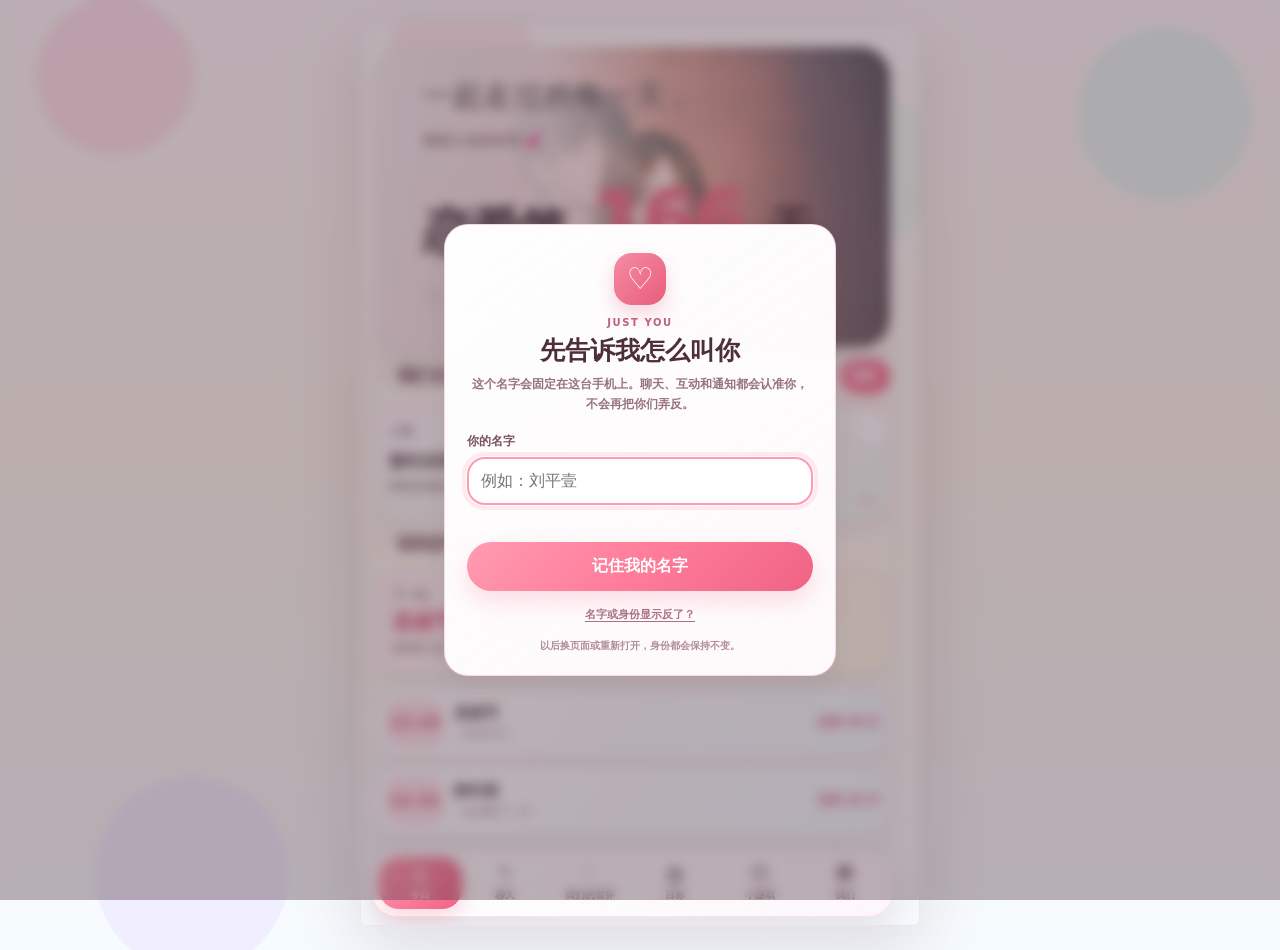
==== index.html @ fe562afc "Improve album flow and cloud sync" ====
<!doctype html>
<html lang="zh-CN">
<head>
  <meta charset="UTF-8">
  <meta name="viewport" content="width=device-width, initial-scale=1, viewport-fit=cover">
  <meta name="theme-color" content="#ff8fa3">
  <meta name="apple-mobile-web-app-capable" content="yes">
  <meta name="apple-mobile-web-app-status-bar-style" content="default">
  <meta name="apple-mobile-web-app-title" content="Leo And Emily">
  <title>Leo And Emily</title>
  <link rel="icon" type="image/png" href="apple-touch-icon.png">
  <link rel="apple-touch-icon" sizes="180x180" href="apple-touch-icon.png">
  <link rel="manifest" href="manifest.webmanifest">
  <link rel="stylesheet" href="styles.css?v=20260810-album-sync-v1">
</head>
<body>
  <div class="ambient" aria-hidden="true">
    <span class="ambient-heart heart-one">♥</span>
    <span class="ambient-heart heart-two">♥</span>
    <span class="ambient-heart heart-three">♥</span>
    <span class="ambient-spark spark-one">✦</span>
    <span class="ambient-spark spark-two">✦</span>
  </div>

  <main class="app-shell" id="app">
    <div class="progress" aria-label="邀请进度">
      <span class="progress-dot" data-progress="1"></span>
      <span class="progress-dot" data-progress="2"></span>
      <span class="progress-dot" data-progress="3"></span>
      <span class="progress-dot" data-progress="4"></span>
      <span class="progress-dot" data-progress="5"></span>
      <span class="progress-dot" data-progress="6"></span>
    </div>

    <section class="screen home-screen is-active" data-screen="0" data-home-active-tab="today" aria-labelledby="home-title">
      <header class="home-topbar">
      </header>

      <div class="home-tab-panel home-dashboard is-home-tab-active" data-home-tab-panel="today">
        <section class="love-day-hero" aria-labelledby="home-title">
          <div class="our-day-copy">
            <p>一起走过的每一天，</p>
            <p>都是心动的证明 💕</p>
          </div>
          <div class="our-day-main">
            <h1 id="home-title" tabindex="-1">恋爱第 <strong id="love-days-count" role="status" aria-live="polite">1</strong> 天</h1>
          </div>
          <div class="our-day-startline">
            <span aria-hidden="true">♡</span>
            <p>始于 <b id="love-start-display">2026.06.23 星期二</b></p>
          </div>
        </section>

        <section class="home-weather-section" aria-labelledby="home-weather-title">
          <div class="home-section-heading"><h2 id="home-weather-title">我们生活的城市</h2><button type="button" id="weather-refresh">刷新</button></div>
          <div class="weather-grid" id="weather-grid" aria-live="polite">
            <article class="weather-card" data-weather-city="shanghai"><span>上海</span><strong>加载中</strong><small>正在看天气</small></article>
            <article class="weather-card" data-weather-city="toronto"><span>多伦多</span><strong>加载中</strong><small>正在看天气</small></article>
            <article class="weather-card" data-weather-city="chongqing"><span>重庆</span><strong>加载中</strong><small>正在看天气</small></article>
          </div>
        </section>

        <section class="couple-calendar-section" aria-labelledby="couple-calendar-title">
          <div class="home-section-heading"><h2 id="couple-calendar-title">快到的节日</h2></div>
          <div class="festival-countdown-card" id="festival-countdown-card" role="status" aria-live="polite">
            <span>下一站</span><strong>正在计算</strong><small>会自动选择最近的节日</small>
          </div>
          <div class="festival-list" id="festival-list" aria-label="快到的节日倒计时"></div>
        </section>

        <section class="home-countdown-summary home-countdown-lower" aria-labelledby="home-countdown-label">
          <span class="home-countdown-kicker" id="home-countdown-label">NEXT TIME WE MEET</span>
          <strong id="home-countdown" role="status" aria-live="polite">还没有下一次约会计划</strong>
        </section>
      </div>

      <div class="home-tab-panel chat-tab-panel" data-home-tab-panel="chat" hidden>
        <section class="home-chat-panel" aria-labelledby="chat-tab-title">
          <header class="home-chat-header">
            <div class="couple-avatars" aria-hidden="true"><span>蔡</span><span>刘</span></div>
            <div class="home-chat-person">
              <h2 id="chat-tab-title" class="sr-only">聊天</h2>
              <p id="home-chat-status" role="status" aria-live="polite">我们的聊天，正在慢慢变成回忆。</p>
            </div>
            <span class="home-chat-online" id="home-chat-presence"><i aria-hidden="true"></i>一起在线</span>
          </header>

          <div class="home-chat-messages" id="home-chat-list" role="log" aria-live="polite" aria-relevant="additions text">
            <article class="home-message home-message-them">
              <span class="message-avatar" aria-hidden="true">蔡</span>
              <div><p>今天也要想我一点点哦 ♡</p><time datetime="2026-08-03">刚刚</time></div>
            </article>
            <article class="home-message home-message-me">
              <div><p>一直都在想你。下次见面快一点来吧！</p><time datetime="2026-08-03">刚刚</time></div>
              <span class="message-avatar" aria-hidden="true">刘</span>
            </article>
          </div>

          <form class="home-chat-composer is-text-only" id="home-chat-form" aria-label="发送文字消息">
            <label class="sr-only" for="home-chat-input">写一条消息</label>
            <input id="home-chat-input" type="text" maxlength="500" autocomplete="off" placeholder="输入想说的话…">
            <button class="home-chat-send" id="home-chat-send" type="submit" aria-label="发送消息">发送</button>
          </form>
        </section>
      </div>

      <section class="home-tab-panel world-panel" data-home-tab-panel="world" aria-labelledby="world-title" hidden>
        <header class="world-hero">
          <div>
            <h2 id="world-title" class="sr-only">我们的世界</h2>
            <p>只与你分享的生活碎片。</p>
          </div>
        </header>
        <form class="world-compose" id="world-post-form" aria-label="发布我们的世界">
          <textarea id="world-post-text" maxlength="280" placeholder="记录今天的一点甜、一次想念或一张照片…"></textarea>
          <input id="world-photo-input" class="sr-only" type="file" accept="image/*" multiple>
          <div class="world-compose-preview" id="world-compose-preview" hidden></div>
          <div>
            <span id="world-compose-status" role="status" aria-live="polite">会同步到你们的共同空间</span>
            <button class="world-photo-button" id="world-photo-button" type="button" aria-label="添加照片" aria-controls="world-photo-input">＋</button>
            <button class="primary-button coral-button" type="submit">发布</button>
          </div>
        </form>
        <div class="world-feed" id="world-feed" aria-live="polite"></div>
      </section>

      <section class="home-tab-panel home-feature-panel" data-home-tab-panel="theme" aria-labelledby="home-list-title" hidden>
        <div class="home-feature-hero home-list-hero">
          <h2 id="home-list-title" class="sr-only">目标</h2>
          <p>蔡子珊和刘平壹要一起完成的一百件小事。</p>
        </div>
        <div class="home-feature-grid">
          <button class="home-feature-card things-open goal-main-card" type="button"><span aria-hidden="true">100</span><strong>一起做的一百件小事</strong><small>完成一件就一起打勾，双方都会同步</small></button>
        </div>
      </section>

      <section class="home-tab-panel home-feature-panel" data-home-tab-panel="game" aria-labelledby="home-game-title" hidden>
        <div class="home-feature-hero home-game-hero">
          <h2 id="home-game-title" class="sr-only">小游戏</h2>
          <p>真心话、大话骰子和宠物都放在这里。</p>
        </div>
        <div class="home-feature-grid">
          <button class="home-feature-card truth-open" type="button"><span aria-hidden="true">?</span><strong>真心话</strong><small>转盘随机抽一个问题</small></button>
          <button class="home-feature-card dice-open" type="button"><span aria-hidden="true">⚄</span><strong>大话骰子</strong><small>摇骰、开盅、重新开局</small></button>
          <button class="home-feature-card pet-open" type="button"><span aria-hidden="true">🐾</span><strong>宠物</strong><small>18🈲</small></button>
        </div>
      </section>

      <section class="home-tab-panel us-panel" data-home-tab-panel="us" aria-labelledby="home-us-title" hidden>
        <header class="us-hero">
          <h2 id="home-us-title" class="sr-only">我们</h2>
          <strong>两个人已连接 ♥</strong>
          <p>正在共享同一个秘密花园。</p>
        </header>
        <div class="us-module-list">
          <button class="us-module home-plan" type="button"><span aria-hidden="true">💌</span><strong>约会计划</strong><small>邀请、选时间地点，最后生成约会清单</small><b>›</b></button>
          <button class="us-module anniversary-open" type="button"><span aria-hidden="true">♡</span><strong>纪念日</strong><small>在一起多久、还有多久到重要日子</small><b>›</b></button>
          <button class="us-module love-album-open" type="button"><span aria-hidden="true">▧</span><strong>恋爱相册</strong><small>创建文件夹，收藏关于我们的照片</small><b>›</b></button>
        </div>
      </section>

      <nav class="home-bottom-nav" aria-label="首页栏目">
        <button type="button" data-home-tab="today" aria-pressed="true"><span aria-hidden="true">⌂</span><b>今日</b></button>
        <button type="button" data-home-tab="chat" aria-pressed="false"><span aria-hidden="true">✎</span><b>聊天</b></button>
        <button type="button" data-home-tab="world" aria-pressed="false"><span aria-hidden="true">♡</span><b>我们的世界</b></button>
        <button type="button" data-home-tab="theme" aria-pressed="false"><span aria-hidden="true">▦</span><b>目标</b></button>
        <button type="button" data-home-tab="game" aria-pressed="false"><span aria-hidden="true">⚄</span><b>小游戏</b></button>
        <button type="button" data-home-tab="us" aria-pressed="false"><span aria-hidden="true">☻</span><b>我们</b></button>
      </nav>
    </section>

    <section class="screen invitation-screen" data-screen="1" aria-labelledby="step-1-title" hidden>
      <button class="back-button" type="button" data-back="0" aria-label="返回空间首页"><span aria-hidden="true">←</span></button>
      <button class="archive-button library-open" type="button" aria-label="打开约会档案馆">档案</button>
      <div class="brand-mark" aria-label="一封约会邀请">
        <span>TO YOU</span>
        <b>♥</b>
      </div>
      <div class="invite-art" aria-hidden="true">
        <span class="tiny-note note-left">✦</span>
        <div class="envelope">
          <span class="envelope-heart">♥</span>
        </div>
        <span class="tiny-note note-right">♥</span>
      </div>
      <p class="eyebrow">A LITTLE DATE</p>
      <h1 id="step-1-title" tabindex="-1">亲爱的蔡子珊<br>可以和我约个会吗？</h1>
      <p class="supporting-copy">想把好吃的、好看的，还有开心的一天都留给你。</p>

      <div class="action-zone" id="invitation-actions" aria-label="请选择是否接受邀请">
        <button class="choice-button yes-button" id="yes-button" type="button">
          <span aria-hidden="true">♥</span> 愿意
        </button>
        <button class="choice-button no-button" id="no-button" type="button">不要</button>
      </div>
    </section>

    <section class="screen confirmation-screen" data-screen="2" aria-labelledby="step-2-title" hidden>
      <button class="back-button" type="button" data-back="1" aria-label="返回邀请页">
        <span aria-hidden="true">←</span>
      </button>
      <div class="celebration" aria-hidden="true">
        <span class="confetti confetti-a">♥</span>
        <span class="confetti confetti-b">✦</span>
        <span class="blush-emoji">🥰</span>
        <span class="confetti confetti-c">♥</span>
      </div>
      <p class="eyebrow">YOU SAID YES!</p>
      <h1 id="step-2-title" tabindex="-1">好耶，是一场<br>被期待的约会</h1>
      <p class="supporting-copy">偷偷开心一下。接下来，把属于我们的时间定下来吧。</p>
      <button class="primary-button coral-button" type="button" data-next="3">
        继续选时间 <span aria-hidden="true">→</span>
      </button>
    </section>

    <section class="screen form-screen" data-screen="3" aria-labelledby="step-3-title" hidden>
      <button class="back-button" type="button" data-back="2" aria-label="返回确认页">
        <span aria-hidden="true">←</span>
      </button>
      <div class="section-icon calendar-icon" aria-hidden="true">
        <span>♥</span>
      </div>
      <p class="eyebrow">PICK A MOMENT</p>
      <h1 id="step-3-title" tabindex="-1">哪一天见面呢？</h1>
      <p class="supporting-copy compact-copy">温馨提示：别太早，都起不来。</p>

      <form id="date-form" novalidate>
        <label class="field-label" for="date-input">日期</label>
        <div class="input-wrap">
          <span aria-hidden="true">▣</span>
          <input id="date-input" name="date" type="date" required>
        </div>

        <label class="field-label" for="time-input">时间</label>
        <div class="input-wrap">
          <span aria-hidden="true">◷</span>
          <input id="time-input" name="time" type="time" required>
        </div>

        <label class="field-label" for="location-input">约会地点</label>
        <div class="input-wrap">
          <span aria-hidden="true">⌖</span>
          <input id="location-input" name="location" type="text" maxlength="60" placeholder="例如：静安寺附近">
        </div>
        <p class="field-error" id="date-error" role="alert" hidden></p>

        <button class="primary-button coral-button form-submit" type="submit">
          下一步，想玩什么 <span aria-hidden="true">→</span>
        </button>
      </form>
    </section>

    <section class="screen menu-screen" data-screen="4" aria-labelledby="step-4-title" hidden>
      <button class="back-button" type="button" data-back="3" aria-label="返回日期选择">
        <span aria-hidden="true">←</span>
      </button>
      <p class="eyebrow">PICK AN ACTIVITY</p>
      <h1 id="step-4-title" tabindex="-1">这次想玩什么？</h1>
      <p class="supporting-copy compact-copy">一起做点喜欢的事，时间就会变得特别快。</p>

      <div class="food-grid activity-grid" id="activity-grid" aria-label="活动选项">
        <button class="food-option activity-option" type="button" data-activity="KTV" aria-pressed="false">
          <span class="food-check" aria-hidden="true">✓</span><span class="food-emoji" aria-hidden="true">🎤</span><span>KTV</span>
        </button>
        <button class="food-option activity-option" type="button" data-activity="喝酒" aria-pressed="false">
          <span class="food-check" aria-hidden="true">✓</span><span class="food-emoji" aria-hidden="true">🍷</span><span>喝酒</span>
        </button>
        <button class="food-option activity-option" type="button" data-activity="看电影" aria-pressed="false">
          <span class="food-check" aria-hidden="true">✓</span><span class="food-emoji" aria-hidden="true">🎬</span><span>看电影</span>
        </button>
        <button class="food-option activity-option" type="button" data-activity="看话剧" aria-pressed="false">
          <span class="food-check" aria-hidden="true">✓</span><span class="food-emoji" aria-hidden="true">🎭</span><span>看话剧</span>
        </button>
        <button class="food-option activity-option" type="button" data-activity="逛街" aria-pressed="false">
          <span class="food-check" aria-hidden="true">✓</span><span class="food-emoji" aria-hidden="true">🛍️</span><span>逛街</span>
        </button>
        <button class="food-option activity-option" type="button" data-activity="散步" aria-pressed="false">
          <span class="food-check" aria-hidden="true">✓</span><span class="food-emoji" aria-hidden="true">🚶</span><span>散步</span>
        </button>
        <button class="food-option activity-option" type="button" data-activity="游乐园" aria-pressed="false">
          <span class="food-check" aria-hidden="true">✓</span><span class="food-emoji" aria-hidden="true">🎡</span><span>游乐园</span>
        </button>
        <button class="food-option activity-option" type="button" data-activity="按摩" aria-pressed="false">
          <span class="food-check" aria-hidden="true">✓</span><span class="food-emoji" aria-hidden="true">💆</span><span>按摩</span>
        </button>
        <button class="food-option activity-option" type="button" data-activity="玩游戏" aria-pressed="false">
          <span class="food-check" aria-hidden="true">✓</span><span class="food-emoji" aria-hidden="true">🎮</span><span>玩游戏</span>
        </button>
        <button class="food-option activity-option other-option" type="button" data-activity="other" aria-pressed="false">
          <span class="food-emoji" aria-hidden="true">✦</span><span>其他</span>
        </button>
      </div>
      <form class="other-choice" id="activity-other-form" hidden>
        <label for="activity-other-input">想玩什么</label>
        <div><input id="activity-other-input" type="text" maxlength="24" placeholder="输入想一起做的事" required><button type="submit">确定</button></div>
      </form>
      <button class="roulette-open" type="button" data-roulette="activity">不知道玩什么？让转盘决定</button>
    </section>

    <section class="screen menu-screen" data-screen="5" aria-labelledby="step-5-title" hidden>
      <button class="back-button" type="button" data-back="4" aria-label="返回活动选择">
        <span aria-hidden="true">←</span>
      </button>
      <p class="eyebrow">CHOOSE A MENU</p>
      <h1 id="step-5-title" tabindex="-1">这次想吃什么？</h1>
      <p class="supporting-copy compact-copy">只管选你喜欢的，剩下的交给我。</p>

      <div class="food-grid" id="food-grid" aria-label="餐食选项">
        <button class="food-option" type="button" data-menu="火锅" aria-pressed="false">
          <span class="food-check" aria-hidden="true">✓</span><span class="food-emoji" aria-hidden="true">🍲</span><span>火锅</span>
        </button>
        <button class="food-option" type="button" data-menu="烤肉" aria-pressed="false">
          <span class="food-check" aria-hidden="true">✓</span><span class="food-emoji" aria-hidden="true">🥩</span><span>烤肉</span>
        </button>
        <button class="food-option" type="button" data-menu="日料" aria-pressed="false">
          <span class="food-check" aria-hidden="true">✓</span><span class="food-emoji" aria-hidden="true">🍣</span><span>日料</span>
        </button>
        <button class="food-option" type="button" data-menu="西餐" aria-pressed="false">
          <span class="food-check" aria-hidden="true">✓</span><span class="food-emoji" aria-hidden="true">🍝</span><span>西餐</span>
        </button>
        <button class="food-option" type="button" data-menu="甜品" aria-pressed="false">
          <span class="food-check" aria-hidden="true">✓</span><span class="food-emoji" aria-hidden="true">🍰</span><span>甜品</span>
        </button>
        <button class="food-option" type="button" data-menu="奶茶" aria-pressed="false">
          <span class="food-check" aria-hidden="true">✓</span><span class="food-emoji" aria-hidden="true">🧋</span><span>奶茶</span>
        </button>
        <button class="food-option" type="button" data-menu="韩餐" aria-pressed="false">
          <span class="food-check" aria-hidden="true">✓</span><span class="food-emoji" aria-hidden="true">🍚</span><span>韩餐</span>
        </button>
        <button class="food-option" type="button" data-menu="小龙虾" aria-pressed="false">
          <span class="food-check" aria-hidden="true">✓</span><span class="food-emoji" aria-hidden="true">🦞</span><span>小龙虾</span>
        </button>
        <button class="food-option" type="button" data-menu="烧烤" aria-pressed="false">
          <span class="food-check" aria-hidden="true">✓</span><span class="food-emoji" aria-hidden="true">🍢</span><span>烧烤</span>
        </button>
        <button class="food-option other-option" type="button" data-menu="other" aria-pressed="false">
          <span class="food-emoji" aria-hidden="true">✦</span><span>其他</span>
        </button>
      </div>
      <form class="other-choice" id="food-other-form" hidden>
        <label for="food-other-input">想吃什么</label>
        <div><input id="food-other-input" type="text" maxlength="24" placeholder="输入想吃的东西" required><button type="submit">确定</button></div>
      </form>
      <button class="roulette-open" type="button" data-roulette="menu">不知道吃什么？让转盘决定</button>
    </section>

    <section class="screen result-screen" data-screen="6" aria-labelledby="step-6-title" hidden>
      <button class="back-button" type="button" data-back="5" aria-label="返回餐食选择">
        <span aria-hidden="true">←</span>
      </button>
      <p class="eyebrow">IT'S A DATE</p>
      <h1 id="step-6-title" tabindex="-1">约会计划已生成</h1>
      <p class="supporting-copy compact-copy">这张小卡片，就是我们见面的暗号。</p>
      <p class="countdown" id="countdown" role="status" aria-live="polite">正在计算见面倒计时…</p>

      <div class="poster-frame">
        <canvas id="date-card" width="1080" height="1440" aria-label="约会卡片预览，包含日期、时间和餐食摘要"></canvas>
      </div>

      <dl class="date-summary" aria-label="约会详情">
        <div><dt>DATE</dt><dd id="summary-date">--</dd></div>
        <div><dt>TIME</dt><dd id="summary-time">--</dd></div>
        <div><dt>PLAY</dt><dd id="summary-activity">--</dd></div>
        <div><dt>MENU</dt><dd id="summary-menu">--</dd></div>
        <div class="place-summary"><dt>PLACE</dt><dd id="summary-location">待定</dd></div>
      </dl>

      <button class="secondary-button calendar-button" id="calendar-button" type="button">添加到手机日历</button>

      <div class="map-card" aria-label="约会地图">
        <span class="map-pin" aria-hidden="true">⌖</span>
        <div><strong>约会地图</strong><p id="map-location">地点待定</p></div>
        <a id="map-link" href="https://ditu.amap.com/" target="_blank" rel="noopener noreferrer">查看地图 <span aria-hidden="true">↗</span></a>
      </div>

      <button class="primary-button save-button" id="save-button" type="button">
        <span aria-hidden="true">⇩</span> 保存 / 分享约会卡
      </button>
      <button class="secondary-button library-open" type="button">打开约会档案馆</button>
    </section>

    <section class="screen archive-screen" data-screen="7" aria-labelledby="step-7-title" hidden>
      <button class="back-button library-back" type="button" aria-label="返回上一页"><span aria-hidden="true">←</span></button>
      <p class="eyebrow">OUR MEMORY BOOK</p>
      <h1 id="step-7-title" tabindex="-1">回忆录</h1>
      <p class="supporting-copy compact-copy">地点、照片和每一次认真见面的心情。</p>
      <div class="archive-toolbar" aria-label="回忆录工具">
        <button class="secondary-button photo-library-open" id="photo-library-open" type="button"><span aria-hidden="true">▧</span> 恋爱相册</button>
        <button class="secondary-button archive-create-button" id="archive-create-button" type="button">＋ 补一份以前的约会</button>
      </div>
      <form class="archive-create-form" id="archive-create-form" hidden>
        <label for="archive-date-input">约会日期</label>
        <input id="archive-date-input" type="date" required>
        <label for="archive-time-input">约会时间</label>
        <input id="archive-time-input" type="time" value="17:00" required>
        <label for="archive-location-input">地点</label>
        <input id="archive-location-input" type="text" maxlength="60" placeholder="例如：静安寺附近">
        <label for="archive-activity-input">玩的项目</label>
        <input id="archive-activity-input" type="text" maxlength="24" placeholder="例如：看电影">
        <label for="archive-menu-input">吃的东西</label>
        <input id="archive-menu-input" type="text" maxlength="24" placeholder="例如：火锅">
        <button class="primary-button coral-button" type="submit">继续添加照片和回忆</button>
      </form>
      <div class="archive-list" id="archive-list" aria-live="polite"></div>
    </section>

    <section class="screen memory-screen" data-screen="8" aria-labelledby="step-8-title" hidden>
      <button class="back-button memory-back" type="button" aria-label="返回约会档案馆"><span aria-hidden="true">←</span></button>
      <p class="eyebrow">KEEP THE MEMORY</p>
      <h1 id="step-8-title" tabindex="-1">这一天怎么样？</h1>
      <p class="memory-meta" id="memory-meta"></p>
      <form id="memory-form" class="memory-form">
        <label for="memory-photo">留几张照片</label>
        <input id="memory-photo" type="file" accept="image/*" multiple>
        <p class="memory-photo-hint">照片添加后，可以选择收进你们的恋爱相册。</p>
        <div class="memory-photos" id="memory-photos" aria-live="polite"></div>
        <label for="memory-text">写下一点回忆</label>
        <textarea id="memory-text" maxlength="300" placeholder="今天最喜欢的瞬间是…"></textarea>
        <fieldset><legend>今天的心情</legend><div class="mood-options">
          <button type="button" data-mood="心动">♥ 心动</button><button type="button" data-mood="开心">✦ 开心</button><button type="button" data-mood="放松">☁ 放松</button>
        </div></fieldset>
        <button class="primary-button coral-button" type="submit">保存这份回忆</button>
      </form>
    </section>

    <section class="screen anniversary-screen" data-screen="9" aria-labelledby="step-9-title" hidden>
      <button class="back-button" type="button" data-back="0" aria-label="返回空间首页"><span aria-hidden="true">←</span></button>
      <button class="anniversary-add" id="anniversary-add" type="button" aria-label="添加纪念日" title="添加纪念日">＋</button>
      <p class="eyebrow">OUR SPECIAL DAYS</p>
      <h1 id="step-9-title" tabindex="-1">纪念日</h1>
      <p class="supporting-copy compact-copy">把值得记住的日子，都悄悄放在这里。</p>
      <form class="anniversary-form" id="anniversary-form" hidden>
        <label for="anniversary-name">这一天叫什么</label>
        <input id="anniversary-name" type="text" maxlength="24" placeholder="例如：在一起纪念日">
        <fieldset class="anniversary-mode"><legend>想怎么记录</legend><div>
          <button type="button" data-anniversary-mode="since" aria-pressed="true">开始多久了</button>
          <button type="button" data-anniversary-mode="until" aria-pressed="false">还有多久到</button>
        </div></fieldset>
        <label id="anniversary-date-label" for="anniversary-date">从哪一天开始</label>
        <input id="anniversary-date" type="date" required>
        <p class="anniversary-help" id="anniversary-help">选择今天或过去的日期，看看已经相伴多久。</p>
        <p class="field-error" id="anniversary-error" role="alert" hidden></p>
        <button class="primary-button coral-button" type="submit">收下这个纪念日</button>
      </form>
      <div class="anniversary-list" id="anniversary-list" aria-live="polite"></div>
    </section>

    <section class="screen things-screen" data-screen="10" aria-labelledby="step-10-title" hidden>
      <button class="back-button" type="button" data-back="0" aria-label="返回空间首页"><span aria-hidden="true">←</span></button>
      <p class="eyebrow">OUR 100 LITTLE THINGS</p>
      <h1 id="step-10-title" tabindex="-1">蔡子珊和刘平壹<br>要一起做的 100 件事</h1>
      <p class="supporting-copy compact-copy">慢慢来，我们有很多很多时间。</p>
      <section class="things-progress" aria-labelledby="things-progress-label">
        <div><p id="things-progress-label">已经完成</p><strong id="things-progress-count">0 / 100</strong></div>
        <div class="things-progress-track" role="progressbar" id="things-progress-bar" aria-label="100 件事完成进度" aria-valuemin="0" aria-valuemax="100" aria-valuenow="0"><span id="things-progress-fill"></span></div>
      </section>
      <div class="thing-filters" role="group" aria-label="清单筛选"><button type="button" data-thing-filter="all" aria-pressed="true">全部</button><button type="button" data-thing-filter="todo" aria-pressed="false">还没做</button><button type="button" data-thing-filter="done" aria-pressed="false">已完成</button></div>
      <ol class="things-list" id="things-list" aria-live="polite"></ol>
    </section>

    <section class="screen game-screen" data-screen="11" aria-labelledby="step-11-title" hidden>
      <button class="back-button" type="button" data-back="0" aria-label="返回空间首页"><span aria-hidden="true">←</span></button>
      <p class="eyebrow">JUST US TWO</p>
      <h1 id="step-11-title" tabindex="-1">游戏区</h1>
      <p class="supporting-copy compact-copy">有些话，交给游戏来开场。</p>
      <button class="game-card truth-open" type="button">
        <span class="game-card-icon" aria-hidden="true">♥</span><span><strong>真心话转盘</strong><small>1,000 个问题，随机抽一个认真回答</small></span><b aria-hidden="true">→</b>
      </button>
      <button class="game-card dice-open" type="button">
        <span class="game-card-icon dice-icon" aria-hidden="true">⚄</span><span><strong>大话骰子</strong><small>一局摇一次，五个骰子开盅见真章</small></span><b aria-hidden="true">→</b>
      </button>
    </section>

    <section class="screen truth-screen" data-screen="12" aria-labelledby="step-12-title" hidden>
      <button class="back-button" type="button" data-back="11" aria-label="返回游戏区"><span aria-hidden="true">←</span></button>
      <p class="eyebrow">TRUTH WHEEL</p>
      <h1 id="step-12-title" tabindex="-1">真心话</h1>
      <p class="supporting-copy compact-copy">1,000 个问题已经混在一起，转到什么就认真回答什么。</p>
      <div class="truth-wheel-wrap" aria-hidden="true"><canvas id="truth-wheel" width="600" height="600"></canvas><span class="truth-pointer">▼</span></div>
      <article class="truth-question" aria-live="polite"><p id="truth-number">准备好了吗？</p><strong id="truth-text">点一下转盘，让它替你问一个问题。</strong></article>
      <button class="primary-button coral-button truth-spin" id="truth-spin" type="button">转出一个问题</button>
    </section>

    <section class="screen dice-screen" data-screen="13" aria-labelledby="step-13-title" hidden>
      <button class="back-button" type="button" data-back="11" aria-label="返回游戏区"><span aria-hidden="true">←</span></button>
      <p class="eyebrow">LIAR'S DICE</p>
      <h1 id="step-13-title" tabindex="-1">大话骰子</h1>
      <p class="supporting-copy compact-copy">每局只能摇一次。在骰盅上向上滑掀开，向下滑合上。</p>
      <div class="dice-table is-covered" id="dice-table" aria-label="大话骰子桌面"><div class="dice-values" id="dice-values" aria-live="polite"></div><button class="dice-cup" id="dice-cup" type="button" aria-label="向上滑掀开骰盅查看骰子" disabled><span id="dice-cup-label">摇骰子后向上滑</span></button></div>
      <p class="dice-status" id="dice-status" role="status" aria-live="polite">这一局还没摇骰子</p>
      <button class="primary-button coral-button dice-roll" id="dice-roll" type="button">摇骰子</button>
      <button class="secondary-button dice-next" id="dice-next" type="button" disabled>结束本局，重新摇</button>
    </section>

    <section class="screen secret-hub-screen" data-screen="14" aria-labelledby="step-14-title" hidden>
      <button class="back-button" type="button" data-back="0" aria-label="返回空间首页"><span aria-hidden="true">←</span></button>
      <p class="eyebrow">OUR LITTLE CORNER</p>
      <h1 id="step-14-title" tabindex="-1">收纳箱</h1>
      <p class="supporting-copy compact-copy">一些小资料、一封晚点打开的信，都放在这个只有我们懂的角落。</p>
      <button class="secret-card couple-book-open" type="button">
        <span class="secret-card-icon blue-icon" aria-hidden="true">⌘</span><span><strong>情侣密码本</strong><small>喜欢、尺码、忌口和专属暗号</small></span><b aria-hidden="true">→</b>
      </button>
      <button class="secret-card future-letter-open" type="button">
        <span class="secret-card-icon purple-icon" aria-hidden="true">✉</span><span><strong>给未来的信</strong><small>写好现在，等未来慢慢打开</small></span><b aria-hidden="true">→</b>
      </button>
    </section>

    <section class="screen keepsake-screen" data-screen="15" aria-labelledby="step-15-title" hidden>
      <button class="back-button" type="button" data-back="0" aria-label="返回空间首页"><span aria-hidden="true">←</span></button>
      <p class="eyebrow">JUST US KNOW</p>
      <h1 id="step-15-title" tabindex="-1">情侣密码本</h1>
      <p class="supporting-copy compact-copy">收好喜欢、尺码、忌口和暗号。请不要记录真实账号或支付密码。</p>
      <form class="keepsake-form" id="couple-note-form">
        <label for="couple-note-title">这一条叫做什么？</label>
        <input id="couple-note-title" type="text" maxlength="20" placeholder="例如：最爱的奶茶" required>
        <label for="couple-note-value">记下来</label>
        <textarea id="couple-note-value" maxlength="180" rows="3" placeholder="例如：少糖去冰，永远加珍珠" required></textarea>
        <button class="primary-button coral-button" type="submit">收进密码本</button>
      </form>
      <div class="keepsake-list" id="couple-note-list" aria-live="polite"></div>
    </section>

    <section class="screen keepsake-screen" data-screen="16" aria-labelledby="step-16-title" hidden>
      <button class="back-button" type="button" data-back="0" aria-label="返回空间首页"><span aria-hidden="true">←</span></button>
      <p class="eyebrow">OPEN WHEN</p>
      <h1 id="step-16-title" tabindex="-1">给未来的信</h1>
      <p class="supporting-copy compact-copy">写下现在的心情，等到约定的那一天再打开。</p>
      <form class="keepsake-form" id="future-letter-form">
        <label for="future-letter-title">信的标题</label>
        <input id="future-letter-title" type="text" maxlength="28" placeholder="给未来的我们" required>
        <label for="future-letter-date">哪一天才能打开？</label>
        <input id="future-letter-date" type="date" required>
        <label for="future-letter-content">想说的话</label>
        <textarea id="future-letter-content" maxlength="600" rows="6" placeholder="把现在最想说的话留在这里……" required></textarea>
        <button class="primary-button coral-button" type="submit">封好这封信</button>
      </form>
      <div class="keepsake-list future-letter-list" id="future-letter-list" aria-live="polite"></div>
    </section>

    <section class="screen pet-theme-screen" id="lp-pet-theme" data-screen="17" aria-labelledby="lp-pet-title" hidden>
      <button class="back-button" type="button" data-back="0" aria-label="返回空间首页"><span aria-hidden="true">←</span></button>
      <header class="lp-pet-header">
        <div>
          <p class="eyebrow">FOR LIU PINGYI</p>
          <h1 id="lp-pet-title" tabindex="-1">刘平壹的专属宠物</h1>
          <p>她会像电脑桌面上一样陪着你。轻触会回应，按住可以拖动。</p>
        </div>
      </header>

      <div class="lp-pet-stage" id="lp-pet-stage" tabindex="0" role="application" aria-label="刘平壹的专属宠物互动区域">
        <span class="lp-pet-orbit orbit-one" aria-hidden="true"></span>
        <span class="lp-pet-orbit orbit-two" aria-hidden="true"></span>
        <div class="lp-pet-bubble" id="lp-pet-bubble" role="status" aria-live="polite">子珊正在这里陪着你。</div>
        <div class="lp-pet-actor" id="lp-pet-actor" tabindex="0" role="button" aria-label="点击和刘平壹的专属宠物互动，按住拖动">
          <img id="lp-pet-sprite" src="pet-assets/idle-01.png" alt="子珊，刘平壹的专属宠物" draggable="false">
          <span class="lp-pet-ground-shadow" aria-hidden="true"></span>
        </div>
        <p class="lp-pet-drag-hint" id="lp-pet-drag-hint">按住她拖动 · 松开会贴到最近的边</p>
      </div>

      <section class="lp-pet-stats" aria-label="宠物状态">
        <div><span>好感度</span><strong id="lp-pet-affection">0</strong></div>
        <div><span>心情</span><strong id="lp-pet-mood">80</strong></div>
        <div><span>今日互动</span><strong id="lp-pet-today">0</strong></div>
        <div><span>陪伴时长</span><strong><b id="lp-pet-minutes">0</b><small> 分钟</small></strong></div>
      </section>

      <div class="lp-pet-actions" role="group" aria-label="宠物互动动作">
        <button type="button" data-lp-pet-action="pet-head"><span aria-hidden="true">🫳</span><b>摸摸头</b></button>
        <button type="button" data-lp-pet-action="feed-snack"><span aria-hidden="true">🍪</span><b>喂点心</b></button>
        <button type="button" data-lp-pet-action="chat-talk"><span aria-hidden="true">💬</span><b>和她聊天</b></button>
        <button type="button" data-lp-pet-action="sleep-time"><span aria-hidden="true">😴</span><b>让她休息</b></button>
      </div>

      <div class="lp-pet-extra-actions">
        <button type="button" class="lp-pet-dashboard-launch" data-lp-pet-open="dashboard"><span aria-hidden="true">🏠</span><b>刘平壹的小屋</b></button>
      </div>

      <form class="lp-pet-talk" id="lp-pet-talk-form" aria-label="和宠物聊天">
        <label for="lp-pet-talk-input">和子珊说句话</label>
        <div><input id="lp-pet-talk-input" type="text" maxlength="80" autocomplete="off" placeholder="比如：下次约会想吃什么？"><button class="primary-button coral-button" type="submit">发送</button></div>
      </form>
    </section>

    <section class="screen reconcile-screen" data-screen="18" aria-labelledby="step-18-title" hidden>
      <button class="back-button" type="button" data-back="0" aria-label="返回空间首页"><span aria-hidden="true">←</span></button>
      <p class="eyebrow">MAKE UP ROOM</p>
      <h1 id="step-18-title" tabindex="-1">和好小屋</h1>
      <p class="supporting-copy compact-copy">我们先别急着赢，先把彼此哄好。选一个她现在的心情，我来帮你组织第一句话。</p>
      <div class="repair-moods" role="group" aria-label="她现在的心情">
        <button class="repair-mood" type="button" data-repair-mood="委屈" aria-pressed="false">委屈</button>
        <button class="repair-mood" type="button" data-repair-mood="生气" aria-pressed="false">生气</button>
        <button class="repair-mood" type="button" data-repair-mood="难过" aria-pressed="false">难过</button>
        <button class="repair-mood" type="button" data-repair-mood="我也有错" aria-pressed="false">我也有错</button>
      </div>
      <form class="repair-form" id="repair-form">
        <label for="repair-tone">想用什么方式哄她？</label>
        <select id="repair-tone">
          <option>认真道歉</option>
          <option>可爱撒娇</option>
          <option>温柔解释</option>
          <option>给她一点空间</option>
        </select>
        <label for="repair-extra">想补充的话（可选）</label>
        <textarea id="repair-extra" maxlength="180" rows="3" placeholder="写下具体发生的事，子珊会帮你放进话里"></textarea>
        <button class="primary-button coral-button" type="submit">生成哄人话</button>
      </form>
      <article class="repair-result-card" aria-labelledby="repair-result-title">
        <p class="eyebrow" id="repair-result-title">给她的一句话</p>
        <p id="repair-result" role="status" aria-live="polite">选一个她现在的心情，我来帮你组织第一句话。</p>
        <div class="repair-result-actions">
          <button class="secondary-button" id="repair-copy" type="button">复制这句话</button>
          <button class="primary-button coral-button" id="repair-share" type="button">发给她</button>
        </div>
      </article>
      <fieldset class="repair-checklist">
        <legend>和好行动清单</legend>
        <label><input type="checkbox" data-repair-check value="先暂停十分钟">先暂停十分钟，等情绪缓下来</label>
        <label><input type="checkbox" data-repair-check value="认真听完">认真听完她的话，不抢着解释</label>
        <label><input type="checkbox" data-repair-check value="不翻旧账">这次只解决这次，不翻旧账</label>
        <label><input type="checkbox" data-repair-check value="给一个拥抱">愿意的话，给她一个拥抱或视频</label>
      </fieldset>
    </section>
  </main>

  <dialog class="lp-pet-dialog" id="lp-pet-dashboard" aria-labelledby="lp-pet-dashboard-title">
    <button class="lp-pet-dialog-close" type="button" data-lp-pet-close="dashboard" aria-label="关闭刘平壹的小屋">×</button>
    <p class="eyebrow">PRIVATE COMPANION</p>
    <h2 id="lp-pet-dashboard-title">刘平壹的小屋</h2>
    <p class="lp-pet-dialog-copy">和电脑桌宠一样，这里可以看状态、做互动和调整显示方式。</p>
    <div class="lp-pet-dashboard-stats">
      <div><span>好感度</span><strong id="lp-pet-dash-affection">0</strong></div>
      <div><span>心情</span><strong id="lp-pet-dash-mood">80</strong></div>
      <div><span>今日互动</span><strong id="lp-pet-dash-today">0</strong></div>
      <div><span>陪伴时长</span><strong><b id="lp-pet-dash-minutes">0</b><small> 分钟</small></strong></div>
    </div>
    <h3>互动</h3>
    <div class="lp-pet-dashboard-actions" id="lp-pet-dashboard-actions"></div>
    <h3>设置</h3>
    <div class="lp-pet-settings">
      <button type="button" class="lp-pet-setting-row" role="switch" aria-checked="true" id="lp-pet-always-on-top"><span><b>置顶显示</b><small>打开主题时保持在最上层</small></span><i aria-hidden="true"></i></button>
      <button type="button" class="lp-pet-setting-row" role="switch" aria-checked="false" id="lp-pet-click-through"><span><b>鼠标穿透</b><small>网页里开启后暂时不响应宠物点击</small></span><i aria-hidden="true"></i></button>
    </div>
    <div class="lp-pet-size-row" role="group" aria-label="宠物大小">
      <span>子珊大小</span>
      <button type="button" data-lp-pet-scale="0.65">小</button><button type="button" data-lp-pet-scale="0.8" aria-pressed="true">标准</button><button type="button" data-lp-pet-scale="1">大</button><button type="button" data-lp-pet-scale="1.2">超大</button>
    </div>
    <div class="lp-pet-dashboard-reminders">
      <div><h3>提醒</h3><button type="button" class="secondary-button" data-lp-pet-open="reminder">添加提醒</button></div>
      <div id="lp-pet-reminder-list" aria-live="polite"></div>
    </div>
  </dialog>

  <dialog class="lp-pet-dialog lp-pet-reminder-dialog" id="lp-pet-reminder" aria-labelledby="lp-pet-reminder-title">
    <button class="lp-pet-dialog-close" type="button" data-lp-pet-close="reminder" aria-label="关闭提醒">×</button>
    <p class="eyebrow">A LITTLE REMINDER</p>
    <h2 id="lp-pet-reminder-title">给子珊加个提醒</h2>
    <form id="lp-pet-reminder-form">
      <label for="lp-pet-reminder-text">提醒内容</label>
      <input id="lp-pet-reminder-text" type="text" maxlength="100" placeholder="例如：提醒我给她发晚安" required>
      <label for="lp-pet-reminder-time">提醒时间</label>
      <input id="lp-pet-reminder-time" type="datetime-local" required>
      <div class="lp-pet-reminder-actions"><button type="button" class="secondary-button" data-lp-pet-close="reminder">取消</button><button type="submit" class="primary-button coral-button">保存提醒</button></div>
    </form>
    <p id="lp-pet-reminder-status" class="lp-pet-status" role="status" aria-live="polite"></p>
  </dialog>

  <dialog class="interactions-dialog" id="interactions-dialog" aria-modal="true" aria-labelledby="interactions-title">
    <button class="interactions-close" id="interactions-close" type="button" aria-label="关闭互动小屋">×</button>
    <header class="interactions-header">
      <p class="eyebrow">JUST THE TWO OF US</p>
      <h2 id="interactions-title">互动小屋</h2>
      <p>把一起发生的小瞬间，变成能保存、能等对方打开的小礼物。</p>
    </header>

    <section class="interaction-section polaroid-section" aria-labelledby="polaroid-title">
      <div class="interaction-section-heading"><span aria-hidden="true">▧</span><div><h3 id="polaroid-title">双人拍立得</h3><p>你先放一张，她补上另一张，拼成同一张回忆。</p></div></div>
      <div class="interaction-form-row polaroid-controls">
        <label class="interaction-file-button" for="polaroid-photo-input">选照片</label>
        <input id="polaroid-photo-input" type="file" accept="image/*">
        <label class="sr-only" for="polaroid-caption">给照片写一句话</label>
        <input id="polaroid-caption" type="text" maxlength="120" placeholder="给这一张写句话（可选）">
        <button class="primary-button coral-button" id="polaroid-add" type="button">放进拍立得</button>
      </div>
      <div class="polaroid-list" id="polaroid-list" aria-live="polite"></div>
    </section>

    <section class="interaction-section voice-section" aria-labelledby="voice-title">
      <div class="interaction-section-heading"><span aria-hidden="true">◖</span><div><h3 id="voice-title">声音明信片</h3><p>录一句只有她能听见的“我想你”。</p></div></div>
      <div class="voice-actions"><button class="primary-button coral-button" id="voice-record" type="button" aria-describedby="voice-recording-status">开始录音</button><button class="secondary-button" id="voice-stop" type="button" disabled>结束并寄出</button></div>
      <div class="voice-recording-state" id="voice-recording-state" role="status" aria-live="polite" hidden>
        <span class="voice-recording-dot" aria-hidden="true"></span>
        <strong id="voice-recording-label">正在录音</strong>
        <time id="voice-recording-timer" datetime="PT0S">0:00</time>
        <span class="voice-recording-limit">最长 0:30</span>
      </div>
      <p class="voice-recording-status" id="voice-recording-status" aria-live="polite">点“开始录音”后，点击“结束并寄出”就会发送给对方。</p>
      <div class="voice-postcard-list" id="voice-postcard-list" aria-live="polite"></div>
    </section>

    <section class="interaction-section mind-section" aria-labelledby="mind-title">
      <div class="interaction-section-heading"><span aria-hidden="true">✦</span><div><h3 id="mind-title">心有灵犀</h3><p>必须双方同时在线、都点准备好，才会开始。</p></div></div>
      <label class="sr-only" for="mind-prompt">心有灵犀题目</label>
      <input id="mind-prompt" type="text" maxlength="160" placeholder="写一个问题，或直接让系统随机出题">
      <div class="mind-actions"><button class="secondary-button" id="mind-create" type="button">出这一题</button><button class="primary-button coral-button" id="mind-ready" type="button" disabled aria-pressed="false">我准备好了</button></div>
      <label class="sr-only" for="mind-answer">你的答案</label>
      <input id="mind-answer" type="text" maxlength="160" placeholder="双方准备好后，在这里写答案" disabled>
      <button class="primary-button coral-button" id="mind-submit" type="button" disabled>锁定我的答案</button>
      <p class="mind-status" id="mind-status" role="status" aria-live="polite"></p>
      <article class="mind-result" id="mind-result" aria-live="polite" hidden></article>
    </section>

    <section class="interaction-section wall-section" aria-labelledby="wall-title">
      <div class="interaction-section-heading"><span aria-hidden="true">♡</span><div><h3 id="wall-title">共享留言墙</h3><p>写下的小纸条，会一直留在你们的空间里。</p></div></div>
      <label class="sr-only" for="wall-message">发布一条留言</label>
      <textarea id="wall-message" maxlength="500" rows="3" placeholder="想对她说的话，就贴在这里吧…"></textarea>
      <button class="primary-button coral-button" id="wall-send" type="button">贴上留言</button>
      <div class="wall-list" id="wall-list" aria-live="polite"></div>
    </section>
  </dialog>

  <dialog class="shared-dialog" id="shared-dialog" aria-modal="true" aria-labelledby="shared-title">
    <button class="shared-close" id="shared-close" type="button" aria-label="关闭双人共享">×</button>
    <p class="eyebrow">TOGETHER ONLINE</p>
    <h2 id="shared-title">双人共享房间</h2>
    <p class="shared-intro">这是你们加密保存的共同空间。第一次把邀请链接发给她打开，之后双方只要进网站就会自动同步，不需要同一 Wi‑Fi，也不用再输房间码。</p>

    <section class="cloud-sync-card" id="cloud-sync-card" aria-labelledby="cloud-sync-title">
      <div class="cloud-sync-card-top">
        <span class="cloud-sync-orb" aria-hidden="true">☁</span>
        <div>
          <p class="eyebrow">PRIVATE CLOUD</p>
          <h3 id="cloud-sync-title">你们的云端共同空间</h3>
        </div>
        <span class="cloud-sync-lock" aria-label="内容已加密保存">🔒</span>
      </div>
      <p class="cloud-sync-status-card" id="cloud-sync-status" role="status" aria-live="polite">正在准备云端空间…</p>
      <p class="cloud-sync-detail" id="cloud-sync-detail">首次只要把邀请链接发给她一次。</p>
      <div class="cloud-sync-actions">
        <button class="secondary-button" id="cloud-copy-link" type="button">复制邀请链接</button>
        <button class="primary-button coral-button" id="cloud-share-link" type="button">邀请她加入</button>
      </div>
      <p class="cloud-sync-note">链接含有只属于你们的加密钥匙，请只发给她；两边保存后，以后打开即自动连接。</p>
    </section>

    <section class="shared-join-panel" id="shared-join-panel" aria-label="创建或加入房间">
      <label for="shared-room-input">房间码</label>
      <div class="shared-room-row">
        <input id="shared-room-input" type="text" inputmode="text" maxlength="8" autocomplete="off" autocapitalize="characters" spellcheck="false" placeholder="例如：AB7K2M" aria-describedby="shared-room-help">
        <button class="primary-button coral-button" id="shared-join-button" type="button">加入</button>
      </div>
      <p class="shared-help" id="shared-room-help">一人创建并分享链接；对方打开链接后会自动加入，无需同一 Wi‑Fi。</p>
      <button class="secondary-button shared-create-button" id="shared-create-button" type="button">创建新房间</button>
    </section>

    <section class="shared-room-panel" id="shared-room-panel" hidden aria-label="当前共享房间">
      <div class="shared-room-heading">
        <div><p class="eyebrow">ROOM CODE</p><strong id="shared-room-code">------</strong></div>
        <span class="shared-connection-pill is-offline" id="shared-connection-pill">未连接</span>
      </div>
      <div class="shared-link-actions">
        <button class="secondary-button" id="shared-copy-link" type="button">复制邀请链接</button>
        <button class="secondary-button" id="shared-share-link" type="button">系统分享</button>
      </div>
      <p class="shared-status" id="shared-status" role="status" aria-live="polite">正在准备房间…</p>
      <section class="shared-chat" aria-labelledby="shared-chat-title">
        <h3 id="shared-chat-title">你们的小纸条</h3>
        <div class="shared-messages" id="shared-messages" role="log" aria-live="polite" aria-relevant="additions text"></div>
        <form class="shared-message-form" id="shared-message-form">
          <label class="sr-only" for="shared-message-input">发一条小纸条</label>
          <input id="shared-message-input" type="text" maxlength="240" autocomplete="off" placeholder="写一句想对她说的话…">
          <button class="primary-button coral-button" type="submit">发送</button>
        </form>
      </section>
      <button class="secondary-button shared-leave-button" id="shared-leave-button" type="button">退出这个房间</button>
    </section>
    <section class="shared-backup" aria-labelledby="backup-title">
      <div class="shared-backup-heading">
        <div>
          <h3 id="backup-title">本机备份</h3>
          <p>每次保存都会自动留存，照片也会备份在这台手机。</p>
        </div>
        <span aria-hidden="true">⌁</span>
      </div>
      <div class="shared-backup-actions">
        <button class="secondary-button" id="backup-download" type="button">下载最近备份</button>
        <button class="secondary-button" id="backup-restore" type="button">恢复最近备份</button>
      </div>
      <p class="shared-backup-status" id="backup-status" role="status" aria-live="polite">每次保存都会自动备份到本机，最近保留 30 份</p>
    </section>
    <p class="shared-footnote">约会计划、回忆照片、纪念日、和好小屋、聊天和互动内容都会先存本机、再加密同步到双方手机；暂时没网也不会丢，联网后自动补传。</p>
  </dialog>

  <dialog class="photo-library-dialog love-album-dialog" id="photo-library-dialog" aria-labelledby="photo-library-title" aria-describedby="photo-library-intro">
    <button class="photo-library-view-back" id="photo-library-view-back" type="button" hidden aria-label="返回相册文件夹">←</button>
    <button class="photo-library-close" id="photo-library-close" type="button" aria-label="关闭恋爱相册">×</button>
    <button class="photo-library-add-category" id="photo-library-add-category" type="button" aria-label="新建相册文件夹">＋</button>
    <header class="photo-library-header">
      <p class="eyebrow">LOVE ALBUM</p>
      <h2 id="photo-library-title">恋爱相册</h2>
      <p id="photo-library-intro">像小相册一样整理关于我们的照片，双方都可以创建文件夹和添加照片。</p>
    </header>
    <div class="photo-library-tools">
      <p class="photo-library-summary" id="photo-library-summary" role="status" aria-live="polite">正在整理恋爱相册…</p>
      <div class="photo-library-tool-actions">
        <button class="photo-library-add-category photo-library-upload" id="photo-library-upload" type="button">＋ 添加照片</button>
      </div>
    </div>
    <input id="photo-library-upload-input" class="sr-only" type="file" accept="image/*" multiple>
    <form class="photo-library-category-form" id="photo-library-category-form" hidden>
      <label for="photo-library-category-name">文件夹名称</label>
      <div>
        <input id="photo-library-category-name" type="text" maxlength="24" autocomplete="off" placeholder="例如：第一次旅行" required>
        <button type="submit">收好</button>
      </div>
      <button class="photo-library-category-cancel" id="photo-library-category-cancel" type="button">暂时不建了</button>
    </form>
    <div class="photo-library-categories" id="photo-library-categories" aria-label="相册文件夹"></div>
    <p class="photo-library-status" id="photo-library-status" role="status" aria-live="polite"></p>
    <div class="photo-library-grid" id="photo-library-grid" aria-live="polite"></div>
  </dialog>

  <dialog class="photo-library-ask-dialog" id="photo-library-ask-dialog" aria-labelledby="photo-library-ask-title">
    <div class="photo-library-ask-icon" aria-hidden="true">♡</div>
    <p class="eyebrow">A LITTLE KEEPSAKE</p>
    <h2 id="photo-library-ask-title">也收进恋爱相册吗？</h2>
    <p id="photo-library-ask-copy">这几张照片会和对方同步，随时都能在恋爱相册里翻出来。</p>
    <form id="photo-library-ask-form">
      <label for="photo-library-ask-category">放进哪个文件夹</label>
      <select id="photo-library-ask-category"></select>
      <div class="photo-library-ask-actions">
        <button class="photo-library-skip" id="photo-library-skip" type="button">放进拍照</button>
        <button class="photo-library-confirm" type="submit">收进相册</button>
      </div>
    </form>
  </dialog>

  <dialog class="photo-library-lightbox" id="photo-library-lightbox" aria-labelledby="photo-library-lightbox-title">
    <button class="photo-library-lightbox-close" id="photo-library-lightbox-close" type="button" aria-label="关闭照片预览">×</button>
    <img id="photo-library-lightbox-image" alt="恋爱相册预览">
    <div class="photo-library-lightbox-meta">
      <h2 id="photo-library-lightbox-title">恋爱照片</h2>
      <p id="photo-library-lightbox-copy"></p>
    </div>
    <div class="photo-library-lightbox-actions">
      <button class="photo-library-download" id="photo-library-download" type="button">下载照片</button>
      <button class="photo-library-delete-photo" id="photo-library-delete-photo" type="button">从相册删除</button>
    </div>
  </dialog>

  <dialog class="roulette-dialog" id="roulette-dialog" aria-labelledby="roulette-title">
    <button class="roulette-close" id="roulette-close" type="button" aria-label="关闭转盘">×</button>
    <p class="eyebrow">DATE ROULETTE</p>
    <h2 id="roulette-title">让转盘决定</h2>
    <div class="roulette-wheel-wrap" aria-hidden="true"><canvas id="roulette-wheel" width="600" height="600"></canvas><span class="roulette-pointer">▼</span></div>
    <p class="roulette-result" id="roulette-result" role="status" aria-live="polite">点击开始转动吧</p>
    <button class="primary-button coral-button roulette-spin" id="roulette-spin" type="button">开始转动</button>
    <button class="secondary-button roulette-choose" id="roulette-choose" type="button" disabled>就选这个</button>
  </dialog>

  <!-- 身份固定：每台手机第一次打开时只取一次自己的名字。 -->
  <dialog class="identity-dialog" id="identity-dialog" aria-modal="true" aria-labelledby="identity-title" aria-describedby="identity-copy">
    <div class="identity-dialog-icon" aria-hidden="true">♡</div>
    <p class="eyebrow">JUST YOU</p>
    <h2 id="identity-title">先告诉我怎么叫你</h2>
    <p class="identity-dialog-copy" id="identity-copy">这个名字会固定在这台手机上。聊天、互动和通知都会认准你，不会再把你们弄反。</p>
    <form id="identity-form" novalidate>
      <label for="identity-name-input">你的名字</label>
      <input id="identity-name-input" name="identity-name" type="text" maxlength="18" autocomplete="nickname" autocapitalize="words" enterkeyhint="done" placeholder="例如：刘平壹" required>
      <p class="identity-name-error" id="identity-name-error" role="alert" hidden></p>
      <button class="primary-button coral-button" id="identity-save" type="submit">记住我的名字</button>
    </form>
    <button class="identity-role-repair-toggle" id="identity-role-repair-toggle" type="button" aria-expanded="false" aria-controls="identity-role-repair">名字或身份显示反了？</button>
    <section class="identity-role-repair" id="identity-role-repair" hidden aria-label="重新绑定这台手机的身份">
      <p>只有旧版本显示反了才需要操作：发出邀请链接的人选“发起者”，收到链接加入的人选“加入者”。</p>
      <div>
        <button class="secondary-button" type="button" data-identity-role="host">我是发起者</button>
        <button class="secondary-button" type="button" data-identity-role="guest">我是加入者</button>
      </div>
    </section>
    <p class="identity-dialog-note">以后换页面或重新打开，身份都会保持不变。</p>
  </dialog>

  <div class="toast" id="toast" role="status" aria-live="polite" hidden></div>
  <div class="sr-only" id="movement-status" aria-live="polite"></div>
  <script src="https://static.cloudbase.net/cloudbase-js-sdk/3.7.0/cloudbase.full.js"></script>
  <script src="cloud-config.js?v=20260804-identity-mind-voice-v1"></script>
  <script src="backup.js?v=20260804-identity-mind-voice-v1"></script>
  <script src="app.js?v=20260810-album-sync-v1"></script>
  <script src="pet-theme.js?v=20260810-album-sync-v1"></script>
  <script src="shared-sync.js?v=20260810-album-sync-v1"></script>
  <script src="shared-interactions.js?v=20260810-album-sync-v1"></script>
  <script src="home-chat.js?v=20260810-album-sync-v1"></script>
  <script src="cloud-sync.js?v=20260810-album-sync-v1"></script>
  <script src="pwa.js?v=20260810-album-sync-v1"></script>
</body>
</html>
---- styles.css ----
:root {
  --ink: #3f2c35;
  --muted: #806d75;
  --coral: #f45f76;
  --coral-dark: #d94861;
  --pink-soft: #ffe3e9;
  --yellow: #ffd85c;
  --yellow-dark: #8a5b00;
  --mint: #aee5d4;
  --blue: #b9dff4;
  --paper: #fffdfb;
  --line: #efd9de;
  --shadow: rgba(92, 54, 67, 0.14);
  --motion: 360ms cubic-bezier(0.22, 1, 0.36, 1);
}

* {
  box-sizing: border-box;
}

html {
  min-width: 280px;
  background: #fff1f3;
}

body {
  min-width: 280px;
  min-height: 100vh;
  min-height: 100dvh;
  margin: 0;
  overflow-x: hidden;
  color: var(--ink);
  background-color: #fff1f3;
  font-family: "Microsoft YaHei", "PingFang SC", "Noto Sans CJK SC", system-ui, sans-serif;
  letter-spacing: 0;
  -webkit-tap-highlight-color: transparent;
}

button,
input,
select,
textarea {
  font: inherit;
  letter-spacing: 0;
}

button {
  touch-action: manipulation;
}

button:focus-visible,
input:focus-visible,
select:focus-visible,
textarea:focus-visible {
  outline: 3px solid #287fa9;
  outline-offset: 3px;
}

.screen h1:focus {
  outline: none;
}

.ambient {
  position: fixed;
  inset: 0;
  overflow: hidden;
  pointer-events: none;
}

.ambient-heart,
.ambient-spark {
  position: absolute;
  color: rgba(238, 93, 119, 0.24);
  line-height: 1;
  user-select: none;
}

.ambient-heart {
  font-size: 32px;
}

.heart-one { top: 8%; left: 7%; transform: rotate(-12deg); }
.heart-two { right: 6%; bottom: 14%; transform: rotate(12deg); }
.heart-three { left: 12%; bottom: 8%; font-size: 18px; }
.ambient-spark { color: rgba(52, 145, 133, 0.3); font-size: 24px; }
.spark-one { right: 10%; top: 12%; }
.spark-two { left: 5%; top: 47%; }

.app-shell {
  position: relative;
  width: min(100%, 560px);
  min-height: 100vh;
  min-height: 100dvh;
  margin: 0 auto;
  overflow: hidden;
  background: var(--paper);
}

.progress {
  position: absolute;
  z-index: 20;
  top: max(17px, env(safe-area-inset-top));
  left: 50%;
  display: flex;
  gap: 7px;
  transform: translateX(-50%);
}
.progress[hidden] { display: none; }

.progress-dot {
  width: 6px;
  height: 6px;
  border-radius: 50%;
  background: #e5d8dc;
  transition: width 220ms ease, background-color 220ms ease, border-radius 220ms ease;
}

.progress-dot.is-current {
  width: 20px;
  border-radius: 6px;
  background: var(--coral);
}

.screen {
  position: relative;
  display: none;
  min-height: 100vh;
  min-height: 100dvh;
  padding: max(58px, calc(env(safe-area-inset-top) + 45px)) 24px max(26px, env(safe-area-inset-bottom));
  text-align: center;
}

.screen.is-active {
  display: flex;
  flex-direction: column;
  animation: screen-in 300ms ease both;
}

@keyframes screen-in {
  from { opacity: 0; transform: translateY(8px); }
  to { opacity: 1; transform: translateY(0); }
}

.eyebrow {
  margin: 0 0 9px;
  color: var(--coral-dark);
  font-size: 12px;
  font-weight: 800;
  line-height: 1.4;
}

h1 {
  margin: 0;
  color: var(--ink);
  font-size: 34px;
  font-weight: 900;
  line-height: 1.25;
}

.supporting-copy {
  width: min(100%, 390px);
  margin: 14px auto 0;
  color: var(--muted);
  font-size: 15px;
  line-height: 1.75;
}

.compact-copy {
  margin-top: 9px;
}

.brand-mark {
  position: absolute;
  top: max(57px, calc(env(safe-area-inset-top) + 46px));
  left: 22px;
  display: flex;
  align-items: center;
  gap: 7px;
  color: #9b5c68;
  font-size: 10px;
  font-weight: 900;
}

.archive-button {
  position: absolute;
  z-index: 15;
  top: max(52px, calc(env(safe-area-inset-top) + 41px));
  right: 18px;
  min-height: 38px;
  padding: 7px 10px;
  border: 1px solid var(--line);
  border-radius: 8px;
  color: var(--coral-dark);
  background: #fff;
  cursor: pointer;
  font-size: 12px;
  font-weight: 800;
}

.brand-mark b {
  color: var(--coral);
  font-size: 15px;
}

.invitation-screen {
  justify-content: center;
  padding-top: max(76px, calc(env(safe-area-inset-top) + 62px));
}

.home-screen {
  justify-content: flex-start;
  overflow-y: auto;
  padding-top: max(64px, calc(env(safe-area-inset-top) + 44px));
  padding-bottom: max(30px, env(safe-area-inset-bottom));
}

.home-mark {
  display: grid;
  width: 72px;
  height: 72px;
  margin: 0 auto 16px;
  place-items: center;
  border: 3px solid var(--ink);
  border-radius: 50%;
  color: #fff;
  background: var(--coral);
  box-shadow: 7px 7px 0 var(--yellow);
  font-size: 36px;
}

.home-sections {
  display: grid;
  gap: 18px;
  width: min(100%, 420px);
  margin: 30px auto 0;
  text-align: left;
}

.home-group > p {
  margin: 0 0 8px 3px;
  color: var(--coral-dark);
  font-size: 13px;
  font-weight: 900;
}

.home-card {
  display: grid;
  grid-template-columns: 46px minmax(0, 1fr) 22px;
  align-items: center;
  gap: 12px;
  width: 100%;
  min-height: 83px;
  padding: 12px;
  border: 2px solid var(--line);
  border-radius: 8px;
  color: var(--ink);
  background: #fff;
  box-shadow: 5px 5px 0 #f1dfe3;
  cursor: pointer;
  text-align: left;
}

.home-card:hover { border-color: var(--coral); }
.home-card strong, .home-card small { display: block; }
.home-card strong { font-size: 16px; }
.home-card small { margin-top: 4px; color: var(--muted); font-size: 11px; font-weight: 700; line-height: 1.45; }
.home-card > b { color: var(--coral-dark); font-size: 22px; }
.home-card-icon { display: grid; width: 44px; height: 44px; place-items: center; border-radius: 8px; color: #fff; background: var(--coral); font-size: 24px; }
.mint-icon { color: #266c62; background: var(--mint); }
.yellow-icon { color: #725100; background: var(--yellow); }
.blue-icon { color: #275b80; background: var(--blue); font-size: 15px; font-weight: 900; }
.purple-icon { color: #5b4077; background: #eadcf6; font-size: 25px; font-weight: 900; }
.pink-icon { color: #9a3154; background: #ffd3df; }
.coral-icon { color: #fff; background: #f48a87; }
.shared-icon { color: #2d6f78; background: #c9edf0; font-size: 25px; font-weight: 900; }

.next-date-card {
  width: min(100%, 420px);
  margin: 24px auto 0;
  padding: 14px 16px;
  border: 1px solid #d0e8e0;
  border-radius: 8px;
  background: #effaf5;
  text-align: left;
}

.next-date-card p { margin: 0 0 5px; color: #287a6d; font-size: 12px; font-weight: 900; }
.next-date-card strong { display: block; color: #326f65; font-size: 13px; line-height: 1.55; }
.reminder-settings { margin-top: 12px; padding-top: 11px; border-top: 1px dashed #c7e3da; }
.reminder-heading { display: flex; align-items: center; justify-content: space-between; gap: 10px; }
.reminder-heading b { display: block; color: #326f65; font-size: 12px; }
.reminder-heading small { display: block; margin-top: 2px; color: #638c85; font-size: 10px; line-height: 1.35; }
.reminder-switch { display: inline-flex; flex: 0 0 auto; align-items: center; gap: 5px; color: #39776c; cursor: pointer; font-size: 11px; font-weight: 900; }
.reminder-switch input { position: absolute; width: 1px; height: 1px; opacity: 0; }
.reminder-switch span { position: relative; width: 35px; height: 20px; border-radius: 999px; background: #bbd8d1; transition: background 180ms ease; }
.reminder-switch span::after { position: absolute; top: 3px; left: 3px; width: 14px; height: 14px; border-radius: 50%; background: #fff; box-shadow: 0 1px 3px rgba(42, 91, 82, 0.25); content: ""; transition: transform 180ms ease; }
.reminder-switch input:checked + span { background: #51a998; }
.reminder-switch input:checked + span::after { transform: translateX(15px); }
.reminder-switch input:focus-visible + span { outline: 3px solid rgba(80, 169, 152, 0.3); outline-offset: 2px; }
.reminder-switch em { font-style: normal; }
#reminder-status { margin: 8px 0 0; color: #5c7f79; font-size: 10px; font-weight: 700; line-height: 1.55; }
.reminder-permission-button { min-height: 30px; margin: 8px 0 0; padding: 5px 9px; border: 1px solid #abd8ce; border-radius: 7px; color: #287a6d; background: #fff; cursor: pointer; font-size: 11px; font-weight: 900; }
.reminder-permission-button:hover { border-color: #6bb9aa; background: #f7fffc; }
.reminder-permission-button:disabled { cursor: not-allowed; opacity: 0.65; }

.shared-dialog { position: fixed; inset: 0; width: min(calc(100% - 28px), 470px); max-height: 90vh; max-height: min(90vh, 720px); max-height: min(90dvh, 720px); margin: auto; padding: 27px 20px 20px; padding-left: calc(20px + env(safe-area-inset-left)); padding-right: calc(20px + env(safe-area-inset-right)); padding-bottom: calc(20px + env(safe-area-inset-bottom)); overflow-y: auto; overscroll-behavior: contain; border: 2px solid #d8edf0; border-radius: 16px; color: var(--ink); background: #fffdfb; box-shadow: 0 20px 60px rgba(64, 91, 99, 0.24); text-align: left; }
.shared-dialog:not([open]) { display: none; }
.roulette-dialog:not([open]),
.cat-name-dialog:not([open]) { display: none; }
.shared-dialog::backdrop { background: rgba(61, 46, 53, 0.42); backdrop-filter: blur(2px); }
.shared-dialog[open] { animation: shared-dialog-in 220ms ease both; }
@keyframes shared-dialog-in { from { opacity: 0; transform: translateY(10px) scale(0.98); } to { opacity: 1; transform: translateY(0) scale(1); } }
.shared-dialog h2 { margin: 0; color: var(--ink); font-size: 27px; line-height: 1.25; }
.shared-close { position: absolute; top: 10px; right: 11px; display: grid; width: 34px; height: 34px; padding: 0; place-items: center; border: 1px solid var(--line); border-radius: 50%; color: var(--muted); background: #fff; cursor: pointer; font-size: 24px; line-height: 1; }
.shared-intro { margin: 9px 0 17px; color: var(--muted); font-size: 13px; line-height: 1.65; }
.shared-join-panel label { display: block; margin-bottom: 7px; color: var(--ink); font-size: 13px; font-weight: 900; }
.shared-room-row { display: grid; grid-template-columns: minmax(0, 1fr) auto; gap: 8px; }
.shared-room-row input { width: 100%; min-width: 0; height: 44px; padding: 0 12px; border: 2px solid #d7e9ec; border-radius: 9px; color: var(--ink); background: #fff; font-weight: 800; letter-spacing: 1px; text-transform: uppercase; }
.shared-room-row input:focus { border-color: #5ab3bc; outline: 0; box-shadow: 0 0 0 3px rgba(90, 179, 188, 0.14); }
.shared-room-row .primary-button { width: auto; min-width: 72px; margin: 0; padding-right: 14px; padding-left: 14px; }
.shared-help, .shared-footnote { margin: 8px 0 0; color: var(--muted); font-size: 11px; line-height: 1.55; }
.shared-create-button { width: 100%; margin-top: 13px; color: #2d6f78; border-color: #c5e4e7; background: #f3fcfc; }
.shared-room-panel { margin-top: 18px; padding-top: 17px; border-top: 1px solid #e1eef0; }
.shared-room-heading { display: flex; align-items: center; justify-content: space-between; gap: 10px; }
.shared-room-heading .eyebrow { margin-bottom: 2px; color: #4b9ca4; }
.shared-room-heading strong { color: #2d6f78; font-size: 28px; letter-spacing: 3px; }
.shared-connection-pill { flex: 0 0 auto; padding: 5px 9px; border-radius: 999px; color: #8a6670; background: #f2ecee; font-size: 11px; font-weight: 900; }
.shared-connection-pill.is-online { color: #236d5f; background: #dff5ec; }
.shared-connection-pill.is-waiting { color: #8a5d00; background: #fff0c5; }
.shared-connection-pill.is-offline { color: #8a6670; background: #f2ecee; }
.shared-link-actions { display: grid; grid-template-columns: 1fr 1fr; gap: 8px; margin-top: 12px; }
.shared-link-actions button { width: 100%; min-height: 39px; margin: 0; padding-right: 7px; padding-left: 7px; font-size: 12px; }
.shared-status { min-height: 22px; margin: 10px 0 0; color: #4d7c83; font-size: 12px; font-weight: 800; line-height: 1.5; }
.shared-chat { margin-top: 13px; padding: 12px; border: 1px solid #dbecef; border-radius: 11px; background: #f8fdfd; }
.shared-chat h3 { margin: 0 0 9px; color: #2d6f78; font-size: 13px; }
.shared-messages { display: grid; gap: 7px; min-height: 58px; max-height: 190px; overflow-y: auto; padding: 2px; }
.shared-empty { display: grid; min-height: 54px; place-items: center; color: #8ca5a8; font-size: 12px; }
.shared-message { max-width: 88%; padding: 8px 10px; border-radius: 10px; color: #4d3d43; background: #fff; box-shadow: 2px 2px 0 rgba(76, 151, 160, 0.1); font-size: 12px; line-height: 1.55; }
.shared-message.is-me { justify-self: end; color: #713847; background: #ffe4ea; }
.shared-message.is-them { justify-self: start; background: #fff; }
.shared-message-meta { display: block; margin-top: 3px; color: #9a7e87; font-size: 10px; }
.shared-message-form { display: grid; grid-template-columns: minmax(0, 1fr) auto; gap: 7px; margin-top: 10px; }
.shared-message-form input { width: 100%; min-width: 0; height: 40px; padding: 0 10px; border: 1px solid #cfe5e8; border-radius: 8px; color: var(--ink); background: #fff; font-size: 12px; }
.shared-message-form input:focus { border-color: #5ab3bc; outline: 0; box-shadow: 0 0 0 3px rgba(90, 179, 188, 0.14); }
.shared-message-form .primary-button { width: auto; min-width: 58px; min-height: 40px; margin: 0; padding: 6px 11px; font-size: 12px; }
.shared-leave-button { width: 100%; margin-top: 12px; color: #9b6673; border-color: #eddce0; font-size: 12px; }
.shared-backup { margin-top: 14px; padding: 13px; border: 1px solid #f0dfe5; border-radius: 12px; background: linear-gradient(135deg, #fff8fa 0%, #fffdf7 100%); }
.shared-backup-heading { display: flex; align-items: flex-start; justify-content: space-between; gap: 10px; }
.shared-backup-heading h3 { margin: 0; color: #91495f; font-size: 13px; }
.shared-backup-heading p { margin: 4px 0 0; color: #8d737b; font-size: 11px; line-height: 1.55; }
.shared-backup-heading > span { display: grid; width: 28px; height: 28px; flex: 0 0 auto; place-items: center; border-radius: 50%; color: #a64d68; background: #ffe2eb; font-size: 18px; font-weight: 900; }
.shared-backup-actions { display: grid; grid-template-columns: 1fr 1fr; gap: 8px; margin-top: 11px; }
.shared-backup-actions .secondary-button { width: 100%; min-height: 39px; margin: 0; padding: 7px 8px; border-color: #efcdd8; color: #985269; background: rgba(255, 255, 255, 0.82); font-size: 12px; }
.shared-backup-actions .secondary-button:hover { border-color: #e79ab2; background: #fff; }
.shared-backup-status { min-height: 18px; margin: 8px 1px 0; color: #967780; font-size: 10px; font-weight: 700; line-height: 1.5; }
.shared-backup-status[data-tone="success"] { color: #498071; }
.shared-backup-status[data-tone="error"] { color: #b45a68; }
.shared-footnote { margin-top: 16px; color: #8d7d82; }

/* CloudBase：自动连接的双人空间状态卡 */
#cloud-sync-card {
  position: relative;
  display: grid;
  gap: 12px;
  margin: 16px 0 0;
  padding: 15px;
  overflow: hidden;
  border: 1px solid #f0cbd7;
  border-radius: 15px;
  background: linear-gradient(135deg, #fff7f9 0%, #fffdfa 56%, #fff2f6 100%);
  box-shadow: 0 9px 24px rgba(181, 91, 116, 0.10);
}

#cloud-sync-card::before {
  position: absolute;
  top: -32px;
  right: -19px;
  width: 94px;
  height: 94px;
  border-radius: 50%;
  background: rgba(255, 205, 220, 0.38);
  content: "";
  pointer-events: none;
}

#cloud-sync-card::after {
  position: absolute;
  right: 62px;
  bottom: -28px;
  width: 64px;
  height: 64px;
  border: 11px solid rgba(255, 219, 106, 0.17);
  border-radius: 50%;
  content: "";
  pointer-events: none;
}

#cloud-sync-card > * { position: relative; z-index: 1; }

.cloud-sync-heading,
.cloud-sync-card-top {
  display: flex;
  align-items: flex-start;
  justify-content: space-between;
  gap: 10px;
}

.cloud-sync-card-top > div { flex: 1; min-width: 0; }
.cloud-sync-orb,
.cloud-sync-lock {
  display: grid;
  width: 32px;
  height: 32px;
  flex: 0 0 auto;
  place-items: center;
  border: 1px solid #f3c8d5;
  border-radius: 11px;
  color: #d95577;
  background: rgba(255, 255, 255, 0.78);
  box-shadow: 0 3px 9px rgba(197, 91, 121, 0.10);
  font-size: 16px;
}
.cloud-sync-lock { color: #a9781c; border-color: #f4dfa7; background: #fffaf0; font-size: 14px; }

.cloud-sync-heading h3,
#cloud-sync-card h3 {
  margin: 0;
  color: #91465c;
  font-size: 14px;
  line-height: 1.35;
}

.cloud-sync-heading p,
#cloud-sync-card > p {
  margin: 4px 0 0;
  color: #96747d;
  font-size: 11px;
  font-weight: 700;
  line-height: 1.55;
}

.cloud-sync-heading > span {
  display: grid;
  width: 31px;
  height: 31px;
  flex: 0 0 auto;
  place-items: center;
  border: 1px solid #f3c8d5;
  border-radius: 11px;
  color: #d95577;
  background: rgba(255, 255, 255, 0.78);
  box-shadow: 0 3px 9px rgba(197, 91, 121, 0.10);
  font-size: 16px;
}

#cloud-sync-status,
.cloud-sync-status-card {
  display: flex;
  align-items: center;
  min-height: 42px;
  margin: 0;
  padding: 9px 11px;
  border: 1px solid #f0d8df;
  border-radius: 11px;
  color: #8b6671;
  background: rgba(255, 255, 255, 0.75);
  font-size: 11px;
  font-weight: 800;
  line-height: 1.48;
}

#cloud-sync-card > .cloud-sync-status-card { margin: 0; }
.cloud-sync-detail { margin: -5px 1px 0 !important; }
.cloud-sync-note { margin: -2px 1px 0 !important; color: #aa7d88 !important; font-size: 10px !important; font-weight: 600 !important; }

#cloud-sync-status::before,
.cloud-sync-status-card::before {
  width: 8px;
  height: 8px;
  flex: 0 0 auto;
  margin-right: 8px;
  border-radius: 50%;
  background: #c9b8bd;
  box-shadow: 0 0 0 4px rgba(201, 184, 189, 0.15);
  content: "";
}

#cloud-sync-status[data-tone="success"],
#cloud-sync-status.is-online,
.cloud-sync-status-card[data-tone="success"],
.cloud-sync-status-card.is-online {
  border-color: #cfe9dd;
  color: #337665;
  background: #f3fcf7;
}

#cloud-sync-status[data-tone="success"]::before,
#cloud-sync-status.is-online::before,
.cloud-sync-status-card[data-tone="success"]::before,
.cloud-sync-status-card.is-online::before { background: #52ae91; box-shadow: 0 0 0 4px rgba(82, 174, 145, 0.14); }

#cloud-sync-status[data-tone="loading"],
#cloud-sync-status.is-syncing,
.cloud-sync-status-card[data-tone="loading"],
.cloud-sync-status-card.is-syncing { color: #95690b; background: #fffaf0; }

#cloud-sync-status[data-tone="loading"]::before,
#cloud-sync-status.is-syncing::before,
.cloud-sync-status-card[data-tone="loading"]::before,
.cloud-sync-status-card.is-syncing::before { background: #e5ae35; box-shadow: 0 0 0 4px rgba(229, 174, 53, 0.15); animation: cloud-sync-pulse 1.35s ease-in-out infinite; }

#cloud-sync-status[data-tone="error"],
#cloud-sync-status.is-error,
.cloud-sync-status-card[data-tone="error"],
.cloud-sync-status-card.is-error { border-color: #f0d1d6; color: #ac5967; background: #fff7f8; }

#cloud-sync-status[data-tone="error"]::before,
#cloud-sync-status.is-error::before,
.cloud-sync-status-card[data-tone="error"]::before,
.cloud-sync-status-card.is-error::before { background: #dd788a; box-shadow: 0 0 0 4px rgba(221, 120, 138, 0.13); }

@keyframes cloud-sync-pulse { 50% { opacity: 0.38; transform: scale(0.72); } }

.cloud-sync-actions {
  display: grid;
  grid-template-columns: repeat(2, minmax(0, 1fr));
  gap: 8px;
}

.cloud-sync-actions button,
.cloud-sync-actions .secondary-button,
.cloud-sync-actions .primary-button {
  width: 100%;
  min-height: 39px;
  margin: 0;
  padding: 7px 9px;
  border-color: #edcad4;
  color: #985166;
  background: rgba(255, 255, 255, 0.88);
  box-shadow: none;
  font-size: 12px;
}

.cloud-sync-actions .primary-button { color: #fff; border-color: var(--coral); background: var(--coral); }
.cloud-sync-actions button:hover { border-color: #df8ca5; background: #fff; }
.cloud-sync-actions .primary-button:hover { border-color: var(--coral-dark); background: var(--coral-dark); }

/* 云端已接通后，旧房间码仍可作为备用，但不再占据主要位置。 */
html.has-cloud-sync .shared-join-panel {
  display: none;
}

html.has-cloud-sync .shared-intro {
  margin-bottom: 8px;
  color: #98777f;
}

html.has-cloud-sync .shared-room-panel {
  margin-top: 13px;
  padding-top: 13px;
  border-top-color: #f2e4e8;
  opacity: 0.68;
}

html.has-cloud-sync .shared-room-panel .shared-link-actions,
html.has-cloud-sync .shared-room-panel .shared-chat,
html.has-cloud-sync .shared-room-panel .shared-leave-button { display: none; }

html.has-cloud-sync .shared-room-heading .eyebrow::after {
  margin-left: 6px;
  color: #b48690;
  content: "备用";
  font-size: 10px;
  letter-spacing: 0;
}

@media (max-width: 370px) {
  .shared-dialog { width: calc(100% - 16px); padding-right: 14px; padding-left: 14px; }
  .shared-room-row { grid-template-columns: minmax(0, 1fr) 64px; }
  .shared-room-row .primary-button { min-width: 0; padding-right: 8px; padding-left: 8px; }
  .shared-link-actions { grid-template-columns: 1fr; }
  .shared-backup-actions { grid-template-columns: 1fr; }
  .cloud-sync-actions { grid-template-columns: 1fr; }
  #cloud-sync-card { padding: 13px; }
}
.cat-corner { position: fixed; z-index: 60; right: max(12px, env(safe-area-inset-right)); bottom: max(14px, env(safe-area-inset-bottom)); display: grid; grid-template-columns: 136px minmax(0, 178px); align-items: end; gap: 2px; width: min(calc(100vw - 24px), 320px); pointer-events: none; text-align: left; }
.cat-corner[hidden] { display: none !important; }
.cat-mascot { position: relative; width: 136px; height: 138px; padding: 0; border: 0; background: transparent; cursor: pointer; touch-action: manipulation; pointer-events: auto; transform-origin: 50% 85%; transition: transform 220ms ease; }
.cat-mascot:active { cursor: pointer; }
.cat-mascot:focus { outline: none; }
.cat-mascot:focus-visible { border-radius: 28px; outline: 3px solid #ed7da6; outline-offset: 4px; }
.hello-kitty-image { position: relative; z-index: 6; display: block; width: 100%; height: 100%; object-fit: contain; user-select: none; -webkit-user-drag: none; }
.cat-mascot.is-2d-ready::before, .cat-mascot.is-2d-ready .cat-ear, .cat-mascot.is-2d-ready .cat-face, .cat-mascot.is-2d-ready .cat-paw, .cat-mascot.is-2d-ready .cat-tail, .cat-mascot.is-2d-ready .cat-3d-stage { display: none; }
.cat-mascot.is-2d-ready::after { position: absolute; z-index: 7; top: 16%; right: -9%; opacity: 0; color: #f36f9d; content: "♥"; font-size: 34px; pointer-events: none; }
.cat-mascot.is-2d-ready.is-chatting .hello-kitty-image { animation: kitty-greeting 1180ms ease-in-out; }
.cat-mascot.is-2d-ready.is-chatting::after { animation: kitty-heart 1180ms ease-out; }
.cat-3d-stage { position: absolute; z-index: 5; inset: 0; display: none; overflow: visible; filter: drop-shadow(0 9px 8px rgba(95, 57, 46, 0.23)); }
.cat-mascot.is-3d-ready .cat-3d-stage { display: block; }
.cat-3d-stage canvas { display: block; width: 100%; height: 100%; }
.cat-mascot.is-3d-ready::before, .cat-mascot.is-3d-ready .cat-ear, .cat-mascot.is-3d-ready .cat-face, .cat-mascot.is-3d-ready .cat-paw, .cat-mascot.is-3d-ready .cat-tail { display: none; }
.cat-mascot.is-3d-ready.is-chatting { animation: none; }
.cat-mascot::before { position: absolute; z-index: 1; right: 14px; bottom: 5px; left: 14px; height: 73px; border: 3px solid #573f3d; border-radius: 48% 48% 42% 42%; background: #e5ad7e; box-shadow: inset 0 10px 0 rgba(255, 240, 224, 0.42), 3px 4px 0 rgba(87, 63, 61, 0.12); content: ""; }
.cat-ear { position: absolute; z-index: 0; top: 4px; width: 37px; height: 42px; border: 3px solid #573f3d; border-radius: 9px 22px 8px 22px; background: #e5ad7e; }
.cat-ear-left { left: 19px; transform: rotate(-25deg); }
.cat-ear-right { right: 19px; transform: scaleX(-1) rotate(-25deg); }
.cat-face { position: absolute; z-index: 2; top: 39px; left: 50%; display: flex; width: 60px; justify-content: space-between; transform: translateX(-50%); }
.cat-face i { width: 8px; height: 11px; border-radius: 50%; background: #573f3d; animation: cat-blink 5s infinite; }
.cat-face b { position: absolute; top: 21px; left: 50%; width: 8px; height: 6px; border-radius: 50% 50% 55% 55%; background: #d76e7a; transform: translateX(-50%); }
.cat-face b::after { position: absolute; top: 5px; left: -6px; width: 17px; height: 8px; border-bottom: 2px solid #573f3d; border-radius: 0 0 50% 50%; content: ""; }
.cat-paw { position: absolute; z-index: 3; bottom: 1px; width: 29px; height: 20px; border: 3px solid #573f3d; border-radius: 50%; background: #f6d3b6; }
.cat-paw-left { left: 20px; transform: rotate(7deg); }
.cat-paw-right { right: 20px; transform: rotate(-7deg); }
.cat-tail { position: absolute; z-index: 0; right: 3px; bottom: 15px; width: 38px; height: 48px; border: 9px solid #e5ad7e; border-bottom: 0; border-left: 0; border-radius: 0 40px 0 0; transform: rotate(12deg); }
.cat-mascot.is-chatting { animation: cat-hop 600ms ease; }
.cat-chat { min-width: 0; margin-bottom: 18px; pointer-events: none; }
.cat-chat p { margin: 0; }
.cat-chat > p:first-child { color: #a46550; font-size: 11px; font-weight: 900; }
.cat-chat strong { display: block; margin-top: 3px; color: #573f3d; font-size: 12px; }
.cat-bubble { position: relative; margin-top: 7px !important; padding: 8px 9px; border: 1px solid #ebd3bd; border-radius: 8px; color: #765c55; background: #fff; box-shadow: 3px 3px 0 rgba(222, 156, 147, 0.16); font-size: 12px; font-weight: 700; line-height: 1.5; }
.cat-bubble::before { position: absolute; top: 12px; left: -6px; width: 10px; height: 10px; border-bottom: 1px solid #ebd3bd; border-left: 1px solid #ebd3bd; background: #fff; content: ""; transform: rotate(45deg); }
.pet-screen { min-height: 100dvh; background: #fff4f6; }
.pet-screen .supporting-copy { max-width: 420px; }
.pet-action-bar { display: flex; flex-wrap: wrap; justify-content: center; gap: 8px; width: min(100%, 430px); margin: 15px auto 0; }
.pet-action-button { min-height: 38px; padding: 7px 14px; border: 2px solid #efc5d1; border-radius: 999px; color: #9a3154; background: #fff; cursor: pointer; font-size: 13px; font-weight: 900; transition: background-color 180ms ease, border-color 180ms ease, transform 180ms ease; }
.pet-action-button:hover, .pet-action-button[aria-pressed="true"] { border-color: var(--coral); background: var(--pink-soft); }
.pet-action-button:active { transform: translateY(2px); }
.pet-talk-form { position: relative; z-index: 2; width: min(100%, 430px); margin: 15px auto 0; text-align: left; }
.pet-talk-form > label { display: block; margin-bottom: 7px; color: #92516c; font-size: 13px; font-weight: 900; }
.pet-talk-row { display: grid; grid-template-columns: minmax(0, 1fr) auto; gap: 8px; align-items: center; }
.pet-talk-row input { width: 100%; min-width: 0; height: 44px; padding: 0 12px; border: 2px solid #efc5d1; border-radius: 9px; color: var(--ink); background: #fff; }
.pet-talk-row input:focus { border-color: var(--coral); outline: 0; box-shadow: 0 0 0 3px rgba(244, 95, 118, 0.13); }
.pet-talk-row .primary-button { width: auto; min-width: 74px; margin: 0; padding-right: 15px; padding-left: 15px; }
.reconcile-screen { overflow-y: auto; padding-right: 20px; padding-left: 20px; background: linear-gradient(180deg, #fff7f5 0%, #fff 62%, #fff8fb 100%); }
.reconcile-screen .supporting-copy { max-width: 430px; }
.repair-moods { display: grid; grid-template-columns: repeat(4, minmax(0, 1fr)); gap: 7px; width: min(100%, 430px); margin: 17px auto 0; }
.repair-mood { min-height: 42px; padding: 7px 5px; border: 2px solid #f1d6d9; border-radius: 9px; color: #805462; background: #fff; cursor: pointer; font-size: 12px; font-weight: 900; transition: color 180ms ease, background-color 180ms ease, border-color 180ms ease, transform 180ms ease; }
.repair-mood:hover, .repair-mood[aria-pressed="true"] { border-color: var(--coral); color: #8d2946; background: #ffe5eb; }
.repair-mood:active { transform: translateY(2px); }
.repair-form { display: grid; gap: 8px; width: min(100%, 430px); margin: 17px auto 0; text-align: left; }
.repair-form label { margin-top: 4px; color: var(--ink); font-size: 13px; font-weight: 900; }
.repair-form select, .repair-form textarea { width: 100%; padding: 10px 11px; border: 2px solid #f0d9de; border-radius: 9px; color: var(--ink); background: #fff; font-size: 14px; }
.repair-form select { height: 44px; }
.repair-form textarea { min-height: 82px; resize: vertical; line-height: 1.55; }
.repair-form select:focus, .repair-form textarea:focus { border-color: var(--coral); outline: 0; box-shadow: 0 0 0 3px rgba(244, 95, 118, 0.13); }
.repair-form .primary-button { width: 100%; margin-top: 4px; }
.repair-result-card { width: min(100%, 430px); margin: 18px auto 0; padding: 15px 16px; border: 2px solid #f2c8d0; border-radius: 12px; background: #fff; box-shadow: 5px 5px 0 rgba(245, 198, 210, 0.42); text-align: left; }
.repair-result-card .eyebrow { margin-bottom: 7px; color: #c14f75; }
.repair-result-card > p:not(.eyebrow) { min-height: 65px; margin: 0; color: #694753; font-size: 14px; font-weight: 700; line-height: 1.7; }
.repair-result-actions { display: grid; grid-template-columns: 1fr 1fr; gap: 8px; margin-top: 12px; }
.repair-result-actions button { width: 100%; min-height: 40px; margin: 0; padding-right: 8px; padding-left: 8px; font-size: 12px; }
.repair-checklist { display: grid; gap: 9px; width: min(100%, 430px); margin: 18px auto 0; padding: 13px 14px 14px; border: 1px solid #f1dce1; border-radius: 11px; background: rgba(255, 255, 255, 0.9); text-align: left; }
.repair-checklist legend { padding: 0 5px; color: #9a3154; font-size: 13px; font-weight: 900; }
.repair-checklist label { display: flex; gap: 8px; align-items: flex-start; color: #76545f; font-size: 12px; font-weight: 700; line-height: 1.5; }
.repair-checklist input { flex: 0 0 auto; width: 17px; height: 17px; margin: 1px 0 0; accent-color: var(--coral); }
.is-pet-screen .cat-corner { top: 63%; right: 50%; bottom: auto; display: flex; width: min(calc(100vw - 28px), 350px); flex-direction: column; align-items: center; gap: 0; transform: translate(50%, -50%); text-align: center; }
.is-pet-screen .cat-mascot { width: 270px; height: 360px; transform-origin: 50% 82%; }
.is-pet-screen .cat-chat { order: -1; width: min(100%, 290px); margin: 0 0 4px; }
.is-pet-screen .cat-chat > p:first-child { color: #c14f75; }
.is-pet-screen .cat-chat strong { color: #92516c; }
.is-pet-screen .cat-bubble::before { top: auto; bottom: -6px; left: 50%; border-top: 1px solid #ebd3bd; border-right: 1px solid #ebd3bd; border-bottom: 0; border-left: 0; transform: translateX(-50%) rotate(45deg); }
@keyframes cat-blink { 0%, 46%, 54%, 100% { transform: scaleY(1); } 50% { transform: scaleY(0.1); } }
@keyframes cat-hop { 0%, 100% { transform: translateY(0); } 35% { transform: translateY(-9px) rotate(-4deg); } 65% { transform: translateY(-3px) rotate(4deg); } }
@keyframes kitty-greeting { 0%, 100% { transform: translateY(0) rotate(0deg); } 20% { transform: translateY(-10px) rotate(-2deg); } 42% { transform: translateY(-3px) rotate(2deg); } 64% { transform: translateY(-8px) rotate(-1deg); } 82% { transform: translateY(-2px) rotate(1deg); } }
@keyframes kitty-heart { 0% { opacity: 0; transform: translate(-5px, 16px) scale(0.5); } 26% { opacity: 1; } 100% { opacity: 0; transform: translate(24px, -42px) scale(1.15); } }

@media (max-width: 460px) {
  .cat-corner { right: 5px; bottom: max(7px, env(safe-area-inset-bottom)); grid-template-columns: 106px minmax(0, 154px); width: min(calc(100vw - 10px), 265px); }
  .cat-mascot { width: 106px; height: 110px; }
  .cat-chat { margin-bottom: 12px; }
  .cat-bubble { padding: 7px 8px; font-size: 11px; }
  .cat-chat strong { font-size: 11px; }
  .is-pet-screen .cat-corner { top: 65%; width: min(calc(100vw - 20px), 330px); }
  .is-pet-screen .cat-mascot { width: 246px; height: 330px; }
  .repair-moods { grid-template-columns: repeat(2, minmax(0, 1fr)); }
  .repair-result-actions { grid-template-columns: 1fr; }
}

.invite-art {
  position: relative;
  width: 210px;
  height: 145px;
  margin: 4px auto 22px;
}

.envelope {
  position: absolute;
  left: 50%;
  bottom: 0;
  width: 164px;
  height: 105px;
  transform: translateX(-50%) rotate(-3deg);
  border: 3px solid var(--ink);
  border-radius: 7px;
  background: #fff2c7;
  box-shadow: 8px 9px 0 #f4aeb9;
}

.envelope::before,
.envelope::after {
  position: absolute;
  content: "";
  width: 3px;
  height: 94px;
  top: 15px;
  background: var(--ink);
  transform-origin: top;
}

.envelope::before { left: 4px; transform: rotate(-56deg); }
.envelope::after { right: 4px; transform: rotate(56deg); }

.envelope-heart {
  position: absolute;
  z-index: 2;
  top: -45px;
  left: 50%;
  width: 64px;
  height: 64px;
  transform: translateX(-50%) rotate(4deg);
  color: var(--coral);
  font-size: 62px;
  line-height: 1;
  filter: drop-shadow(4px 5px 0 #f5bbc4);
}

.tiny-note {
  position: absolute;
  font-weight: 900;
}

.note-left { left: 3px; top: 18px; color: #359185; font-size: 28px; }
.note-right { right: 2px; top: 43px; color: #f2aa2a; font-size: 26px; transform: rotate(15deg); }

.action-zone {
  position: relative;
  display: flex;
  flex: 0 0 auto;
  align-items: center;
  justify-content: center;
  gap: 14px;
  width: min(100%, 430px);
  height: 188px;
  margin: 12px auto 0;
  overflow: hidden;
  contain: layout paint;
}

.choice-button,
.primary-button {
  min-height: 50px;
  border: 0;
  border-radius: 8px;
  cursor: pointer;
  font-weight: 800;
}

.choice-button {
  min-width: 116px;
  padding: 13px 19px;
  transition: left var(--motion), top var(--motion), background-color 180ms ease, color 180ms ease, box-shadow 180ms ease;
  white-space: nowrap;
}

.yes-button {
  z-index: 3;
  color: #fff;
  background: var(--coral);
  box-shadow: 0 7px 0 #cc4059;
}

.no-button {
  z-index: 2;
  min-width: 108px;
  color: #67535b;
  border: 2px solid var(--line);
  background: #fff;
  box-shadow: 0 5px 0 #ead9dd;
}

.choice-button:hover,
.primary-button:hover,
.food-option:hover {
  filter: brightness(0.98) saturate(1.05);
}

.action-zone.is-active {
  display: block;
}

.action-zone.is-active .choice-button {
  position: absolute;
  margin: 0;
}

.action-zone.is-active .yes-button {
  z-index: 10;
}

.action-zone.is-active .no-button {
  z-index: 4;
}

.action-zone.is-priming .choice-button {
  transition: none;
}

.back-button {
  position: absolute;
  z-index: 15;
  top: max(18px, env(safe-area-inset-top));
  left: 18px;
  display: grid;
  width: 44px;
  height: 44px;
  padding: 0;
  place-items: center;
  border: 1px solid #ead8dd;
  border-radius: 8px;
  color: var(--ink);
  background: rgba(255, 253, 251, 0.95);
  box-shadow: 0 4px 12px rgba(92, 54, 67, 0.08);
  cursor: pointer;
  font-size: 24px;
  line-height: 1;
}

.confirmation-screen {
  justify-content: center;
}

.celebration {
  position: relative;
  width: 220px;
  height: 170px;
  margin: 0 auto 24px;
}

.blush-emoji {
  position: absolute;
  left: 50%;
  bottom: 0;
  display: grid;
  width: 142px;
  height: 142px;
  transform: translateX(-50%) rotate(-3deg);
  place-items: center;
  border: 3px solid var(--ink);
  border-radius: 50%;
  background: #ffe7a9;
  box-shadow: 10px 10px 0 var(--pink-soft);
  font-size: 78px;
}

.confetti {
  position: absolute;
  font-weight: 900;
}

.confetti-a { left: 2px; top: 33px; color: var(--coral); font-size: 30px; transform: rotate(-14deg); }
.confetti-b { right: 7px; top: 5px; color: #279382; font-size: 34px; }
.confetti-c { right: 0; bottom: 3px; color: #f0a620; font-size: 24px; transform: rotate(15deg); }

.primary-button {
  display: inline-flex;
  align-items: center;
  justify-content: center;
  gap: 10px;
  width: min(100%, 390px);
  margin: 30px auto 0;
  padding: 14px 20px;
  box-shadow: 0 7px 0 rgba(117, 63, 76, 0.18);
}

.coral-button {
  color: #fff;
  background: var(--coral);
}

.section-icon {
  display: grid;
  width: 98px;
  height: 98px;
  margin: 18px auto 24px;
  place-items: center;
  border: 3px solid var(--ink);
  border-radius: 8px;
  background: var(--blue);
  box-shadow: 8px 8px 0 var(--pink-soft);
}

.calendar-icon::before {
  content: "31";
  color: var(--ink);
  font-size: 38px;
  font-weight: 900;
}

.calendar-icon span {
  position: absolute;
  margin: 54px 0 0 68px;
  color: var(--coral);
  font-size: 23px;
}

.form-screen {
  justify-content: center;
}

#date-form {
  width: min(100%, 390px);
  margin: 26px auto 0;
  text-align: left;
}

.field-label {
  display: block;
  margin: 16px 0 7px;
  color: var(--ink);
  font-size: 13px;
  font-weight: 800;
}

.input-wrap {
  display: grid;
  grid-template-columns: 34px minmax(0, 1fr);
  align-items: center;
  min-height: 54px;
  padding: 0 13px;
  border: 2px solid var(--line);
  border-radius: 8px;
  background: #fff;
}

.input-wrap:focus-within {
  border-color: var(--coral);
  box-shadow: 0 0 0 3px rgba(244, 95, 118, 0.13);
}

.input-wrap > span {
  color: var(--coral-dark);
  font-size: 20px;
}

.input-wrap input {
  width: 100%;
  min-width: 0;
  height: 50px;
  padding: 0;
  border: 0;
  outline: 0;
  color: var(--ink);
  background: transparent;
  font-weight: 700;
}

.field-error {
  margin: 10px 0 0;
  color: #b3263f;
  font-size: 13px;
  font-weight: 700;
}

.form-submit {
  width: 100%;
  margin-top: 28px;
}

.menu-screen {
  justify-content: center;
  padding-left: 18px;
  padding-right: 18px;
}

.food-grid {
  display: grid;
  grid-template-columns: repeat(3, minmax(0, 1fr));
  gap: 10px;
  width: min(100%, 440px);
  margin: 27px auto 0;
}

.food-option {
  position: relative;
  display: flex;
  min-width: 0;
  min-height: 94px;
  padding: 10px 5px;
  flex-direction: column;
  align-items: center;
  justify-content: center;
  gap: 4px;
  overflow: hidden;
  border: 2px solid #efdee2;
  border-radius: 8px;
  color: var(--ink);
  background: #fff;
  box-shadow: 0 4px 0 #f0e2e5;
  cursor: pointer;
  font-size: 13px;
  font-weight: 800;
  transition: background-color 180ms ease, border-color 180ms ease, color 180ms ease, box-shadow 180ms ease;
}

.food-emoji {
  font-size: 30px;
  line-height: 1.2;
}

.food-check {
  position: absolute;
  top: 5px;
  right: 5px;
  display: none;
  width: 21px;
  height: 21px;
  border-radius: 50%;
  color: #fff;
  background: var(--coral-dark);
  font-size: 13px;
  line-height: 21px;
}

.food-option.is-selected {
  color: #83243a;
  border-color: var(--coral);
  background: var(--pink-soft);
  box-shadow: 0 4px 0 #ef9fad;
}

.food-option.is-selected .food-check {
  display: block;
}

.other-option {
  border-style: dashed;
  color: #7f6971;
  background: #fffaf8;
}

.other-choice {
  width: min(100%, 440px);
  margin: 16px auto 0;
  padding: 12px;
  border: 1px solid var(--line);
  border-radius: 8px;
  background: #fff7f4;
  text-align: left;
}

.other-choice label {
  display: block;
  margin-bottom: 7px;
  color: var(--coral-dark);
  font-size: 13px;
  font-weight: 800;
}

.other-choice div {
  display: grid;
  grid-template-columns: minmax(0, 1fr) 62px;
  gap: 8px;
}

.other-choice input {
  min-width: 0;
  height: 42px;
  padding: 0 10px;
  border: 1px solid #efcbd3;
  border-radius: 8px;
  color: var(--ink);
  background: #fff;
}

.other-choice button {
  border: 0;
  border-radius: 8px;
  color: #fff;
  background: var(--coral);
  cursor: pointer;
  font-size: 13px;
  font-weight: 800;
}

.roulette-open {
  width: min(100%, 440px);
  min-height: 46px;
  margin: 16px auto 0;
  border: 1px dashed #e6a3b1;
  border-radius: 8px;
  color: var(--coral-dark);
  background: #fff7f8;
  cursor: pointer;
  font-size: 14px;
  font-weight: 900;
}

.roulette-dialog {
  width: min(calc(100% - 32px), 430px);
  max-height: min(760px, calc(100dvh - 32px));
  padding: 27px 20px 22px;
  overflow-y: auto;
  border: 2px solid var(--ink);
  border-radius: 8px;
  color: var(--ink);
  background: var(--paper);
  box-shadow: 10px 10px 0 var(--pink-soft);
  text-align: center;
}

.roulette-dialog::backdrop { background: rgba(63, 44, 53, 0.42); }
.roulette-dialog h2 { margin: 0; font-size: 25px; }
.roulette-close { position: absolute; top: 9px; right: 10px; display: grid; width: 34px; height: 34px; padding: 0; place-items: center; border: 0; border-radius: 50%; color: var(--ink); background: #f5e7e9; cursor: pointer; font-size: 25px; line-height: 1; }
.roulette-wheel-wrap { position: relative; width: min(100%, 310px); aspect-ratio: 1; margin: 18px auto 14px; }
#roulette-wheel { display: block; width: 100%; height: 100%; border: 3px solid var(--ink); border-radius: 50%; background: #fff; transition: transform 2800ms cubic-bezier(0.12, 0.72, 0.1, 1); }
.roulette-pointer { position: absolute; z-index: 2; top: -14px; left: 50%; color: var(--coral-dark); font-size: 31px; line-height: 1; transform: translateX(-50%); text-shadow: 0 2px 0 #fff; }
.roulette-result { min-height: 25px; margin: 0; color: var(--coral-dark); font-size: 16px; font-weight: 900; }
.roulette-spin { width: 100%; margin-top: 15px; }
.roulette-choose { width: 100%; margin-top: 12px; }
.roulette-choose:disabled { cursor: not-allowed; opacity: 0.5; }

.cat-name-dialog {
  width: min(calc(100% - 32px), 390px);
  padding: 28px 22px 24px;
  border: 2px solid var(--ink);
  border-radius: 8px;
  color: var(--ink);
  background: var(--paper);
  box-shadow: 10px 10px 0 var(--pink-soft);
  text-align: center;
}

.cat-name-dialog::backdrop { background: rgba(63, 44, 53, 0.42); }
.cat-name-dialog h2 { margin: 0; font-size: 25px; }
.cat-name-copy { margin: 10px 0 18px; color: #765c55; font-size: 14px; font-weight: 700; line-height: 1.6; }
.cat-name-dialog label { display: block; margin-bottom: 7px; text-align: left; color: #573f3d; font-size: 13px; font-weight: 900; }
.cat-name-dialog input { width: 100%; min-height: 48px; margin-bottom: 14px; padding: 10px 12px; border: 2px solid #e8b3ad; border-radius: 8px; color: var(--ink); background: #fff; font: inherit; }
.cat-name-dialog input:focus { outline: 3px solid rgba(222, 111, 120, 0.28); outline-offset: 2px; }
.cat-name-dialog .primary-button { width: 100%; }

.result-screen {
  padding-left: 20px;
  padding-right: 20px;
}

.poster-frame {
  width: min(68%, 300px);
  margin: 22px auto 18px;
  overflow: hidden;
  border: 3px solid var(--ink);
  border-radius: 8px;
  background: #fff6f1;
  box-shadow: 9px 9px 0 var(--pink-soft);
}

#date-card {
  display: block;
  width: 100%;
  height: auto;
  aspect-ratio: 3 / 4;
}

.date-summary {
  display: grid;
  grid-template-columns: repeat(2, minmax(0, 1fr));
  width: min(100%, 420px);
  margin: 5px auto 0;
  padding: 0;
  border-top: 1px solid var(--line);
  border-bottom: 1px solid var(--line);
}

.date-summary div {
  min-width: 0;
  padding: 12px 5px;
}

.date-summary div:nth-child(even) {
  border-left: 1px solid var(--line);
}

.date-summary div:nth-child(n + 3) {
  border-top: 1px solid var(--line);
}

.date-summary dt {
  margin-bottom: 4px;
  color: var(--coral-dark);
  font-size: 10px;
  font-weight: 900;
}

.date-summary dd {
  margin: 0;
  overflow-wrap: anywhere;
  color: var(--ink);
  font-size: 13px;
  font-weight: 800;
}

.place-summary {
  grid-column: 1 / -1;
}

.countdown {
  width: min(100%, 390px);
  min-height: 24px;
  margin: 10px auto 0;
  color: #2a887a;
  font-size: 14px;
  font-weight: 800;
}

.map-card {
  display: grid;
  grid-template-columns: 42px minmax(0, 1fr) auto;
  align-items: center;
  gap: 10px;
  width: min(100%, 420px);
  margin: 16px auto 0;
  padding: 12px;
  border: 1px solid #cde5dd;
  border-radius: 8px;
  background: #effaf5;
  text-align: left;
}

.map-pin {
  display: grid;
  width: 38px;
  height: 38px;
  place-items: center;
  border-radius: 50%;
  color: #fff;
  background: #3b9b89;
  font-size: 22px;
}

.map-card strong { font-size: 13px; }
.map-card p { margin: 3px 0 0; overflow-wrap: anywhere; color: var(--muted); font-size: 12px; }
.map-card a { color: #197765; font-size: 12px; font-weight: 800; text-decoration: none; white-space: nowrap; }

.secondary-button {
  display: inline-flex;
  align-items: center;
  justify-content: center;
  width: min(100%, 390px);
  min-height: 48px;
  margin: 14px auto 0;
  border: 1px solid #d8c1c8;
  border-radius: 8px;
  color: var(--ink);
  background: #fff;
  cursor: pointer;
  font-weight: 800;
}

.archive-screen,
.memory-screen {
  padding-left: 20px;
  padding-right: 20px;
}

.archive-list {
  display: grid;
  gap: 12px;
  width: min(100%, 430px);
  margin: 24px auto 0;
  text-align: left;
}

.archive-create-button { width: min(100%, 430px); margin-top: 18px; }
.archive-create-form {
  display: grid;
  grid-template-columns: repeat(2, minmax(0, 1fr));
  gap: 8px 10px;
  width: min(100%, 430px);
  margin: 14px auto 0;
  padding: 14px;
  border: 1px solid #d8e7e1;
  border-radius: 8px;
  background: #f4fbf8;
  text-align: left;
}
.archive-create-form[hidden] { display: none; }
.archive-create-form label { color: #376c63; font-size: 12px; font-weight: 800; }
.archive-create-form input { width: 100%; min-width: 0; height: 42px; padding: 0 9px; border: 1px solid #cfe2dc; border-radius: 7px; color: var(--ink); background: #fff; }
.archive-create-form label:nth-of-type(n + 3), .archive-create-form input:nth-of-type(n + 3), .archive-create-form .primary-button { grid-column: 1 / -1; }
.archive-create-form .primary-button { width: 100%; margin-top: 8px; }

.archive-empty {
  padding: 28px 18px;
  border: 1px dashed var(--line);
  border-radius: 8px;
  color: var(--muted);
  font-size: 14px;
  text-align: center;
}

.archive-item {
  padding: 15px;
  border: 1px solid var(--line);
  border-radius: 8px;
  background: #fff;
  box-shadow: 0 4px 0 #f1e2e5;
}

.archive-item-header { display: flex; align-items: flex-start; justify-content: space-between; gap: 10px; }
.archive-item h2 { margin: 0; font-size: 17px; line-height: 1.45; }
.archive-item p { margin: 7px 0 0; color: var(--muted); font-size: 13px; line-height: 1.65; }
.archive-tags { display: flex; flex-wrap: wrap; gap: 6px; margin-top: 10px; }
.archive-tags span { padding: 4px 7px; border-radius: 6px; color: #80515d; background: var(--pink-soft); font-size: 12px; font-weight: 800; }
.archive-actions { display: flex; gap: 8px; margin-top: 13px; }
.archive-actions button { min-height: 38px; padding: 7px 10px; border: 1px solid var(--line); border-radius: 8px; background: #fff; color: var(--ink); cursor: pointer; font-size: 12px; font-weight: 800; }
.archive-actions .memory-open { color: #fff; border-color: var(--coral); background: var(--coral); }
.archive-actions .delete-record { margin-left: auto; color: #b3263f; }
.archive-photos, .memory-photos { display: grid; grid-template-columns: repeat(3, minmax(0, 1fr)); gap: 8px; margin-top: 12px; }
.archive-photos img, .memory-photo img { display: block; width: 100%; aspect-ratio: 1; object-fit: cover; border-radius: 7px; border: 1px solid var(--line); }
.archive-memory { padding: 9px 10px; border-left: 3px solid var(--coral); background: #fff7f8; color: #6b535c !important; white-space: pre-wrap; }

.memory-meta { margin: 12px auto 0; color: var(--muted); font-size: 14px; }
.memory-form { width: min(100%, 410px); margin: 24px auto 0; text-align: left; }
.memory-form label,
.memory-form legend { color: var(--ink); font-size: 14px; font-weight: 800; }
.memory-form textarea { width: 100%; min-height: 150px; margin-top: 9px; padding: 12px; resize: vertical; border: 2px solid var(--line); border-radius: 8px; color: var(--ink); background: #fff; line-height: 1.65; }
.memory-form input[type="file"] { display: block; width: 100%; margin-top: 9px; color: var(--muted); font-size: 13px; }
.memory-photo { position: relative; min-width: 0; }
.memory-photo button { position: absolute; top: 4px; right: 4px; display: grid; width: 25px; height: 25px; padding: 0; place-items: center; border: 0; border-radius: 50%; color: #fff; background: rgba(76, 45, 55, 0.82); cursor: pointer; font-size: 20px; line-height: 1; }
.memory-form textarea:focus { border-color: var(--coral); outline: 0; box-shadow: 0 0 0 3px rgba(244, 95, 118, 0.13); }
.memory-form fieldset { margin: 18px 0 0; padding: 0; border: 0; }
.mood-options { display: flex; flex-wrap: wrap; gap: 8px; margin-top: 9px; }
.mood-options button { min-height: 38px; padding: 7px 10px; border: 1px solid var(--line); border-radius: 8px; color: var(--ink); background: #fff; cursor: pointer; font-size: 13px; font-weight: 800; }
.mood-options button.is-selected { color: #83243a; border-color: var(--coral); background: var(--pink-soft); }
.memory-form .primary-button { width: 100%; margin-top: 26px; }

.anniversary-screen { padding-left: 20px; padding-right: 20px; }
.anniversary-add { position: absolute; z-index: 15; top: max(23px, env(safe-area-inset-top)); left: 70px; display: grid; width: 40px; height: 40px; padding: 0; place-items: center; border: 1px solid #ead8dd; border-radius: 8px; color: var(--coral-dark); background: rgba(255, 253, 251, 0.95); box-shadow: 0 4px 12px rgba(92, 54, 67, 0.08); cursor: pointer; font-size: 27px; line-height: 1; }
.anniversary-form { width: min(100%, 410px); margin: 24px auto 0; text-align: left; }
.anniversary-form > label, .anniversary-form legend { display: block; margin: 15px 0 7px; color: var(--ink); font-size: 13px; font-weight: 800; }
.anniversary-form input { width: 100%; height: 48px; padding: 0 11px; border: 2px solid var(--line); border-radius: 8px; color: var(--ink); background: #fff; font-weight: 700; }
.anniversary-form input:focus { border-color: var(--coral); outline: 0; box-shadow: 0 0 0 3px rgba(244, 95, 118, 0.13); }
.anniversary-form fieldset { margin: 17px 0 0; padding: 0; border: 0; }
.anniversary-mode div { display: grid; grid-template-columns: repeat(2, minmax(0, 1fr)); gap: 8px; }
.anniversary-mode button { min-height: 44px; padding: 7px; border: 1px solid var(--line); border-radius: 8px; color: var(--ink); background: #fff; cursor: pointer; font-size: 13px; font-weight: 800; }
.anniversary-mode button.is-selected { color: #83243a; border-color: var(--coral); background: var(--pink-soft); }
.anniversary-help { margin: 8px 0 0; color: var(--muted); font-size: 12px; line-height: 1.55; }
.anniversary-form .primary-button { width: 100%; margin-top: 23px; }
.anniversary-list { display: grid; gap: 10px; width: min(100%, 410px); margin: 25px auto 0; text-align: left; }
.anniversary-empty { margin: 0; padding: 22px 12px; border: 1px dashed var(--line); border-radius: 8px; color: var(--muted); font-size: 13px; text-align: center; }
.anniversary-item { display: grid; grid-template-columns: minmax(0, 1fr) auto; gap: 8px 12px; padding: 14px; border: 1px solid #eed9de; border-radius: 8px; background: #fff8f8; box-shadow: 4px 4px 0 #f4e4e7; }
.anniversary-item h2 { margin: 0; color: var(--ink); font-size: 16px; }
.anniversary-item p { margin: 4px 0 0; color: var(--muted); font-size: 12px; }
.anniversary-item strong { display: block; grid-column: 1 / -1; color: var(--coral-dark); font-size: 15px; }
.anniversary-delete { align-self: start; min-height: 32px; padding: 5px 8px; border: 1px solid #e9c7cf; border-radius: 7px; color: #b3263f; background: #fff; cursor: pointer; font-size: 12px; font-weight: 800; }

.things-screen { overflow-y: auto; padding-left: 18px; padding-right: 18px; }
.things-screen h1 { font-size: 28px; }
.keepsake-screen { overflow-y: auto; padding-right: 20px; padding-left: 20px; }
.keepsake-form { width: min(100%, 410px); margin: 24px auto 0; text-align: left; }
.keepsake-form label { display: block; margin: 15px 0 7px; color: var(--ink); font-size: 13px; font-weight: 800; }
.keepsake-form input, .keepsake-form textarea { box-sizing: border-box; width: 100%; border: 2px solid var(--line); border-radius: 8px; color: var(--ink); background: #fff; font: inherit; font-weight: 700; }
.keepsake-form input { height: 48px; padding: 0 11px; }
.keepsake-form textarea { min-height: 92px; padding: 10px 11px; line-height: 1.55; resize: vertical; }
.keepsake-form .primary-button { width: 100%; margin-top: 20px; }
.keepsake-list { display: grid; gap: 10px; width: min(100%, 410px); margin: 24px auto 0; padding-bottom: 22px; text-align: left; }
.keepsake-empty { margin: 0; padding: 20px; border: 1px dashed var(--line); border-radius: 8px; color: var(--muted); background: #fff; font-size: 13px; line-height: 1.6; text-align: center; }
.keepsake-item { position: relative; min-height: 82px; padding: 14px 52px 14px 14px; border: 1px solid #e5d6dd; border-radius: 8px; background: #fff; box-shadow: 3px 3px 0 #f1e4e9; }
.keepsake-item strong { display: block; color: var(--ink); font-size: 15px; line-height: 1.4; }
.keepsake-item > p { margin: 7px 0 0; color: var(--muted); font-size: 13px; line-height: 1.6; white-space: pre-wrap; }
.keepsake-delete { position: absolute; top: 12px; right: 11px; min-height: 30px; padding: 4px 7px; border: 1px solid #e9c7cf; border-radius: 7px; color: #b3263f; background: #fff; cursor: pointer; font-size: 11px; font-weight: 800; }
.letter-item { border-color: #d9c8e7; background: #fcf9ff; }
.letter-item.is-locked { background: #f6f1fa; }
.letter-item.is-locked .letter-body { color: #806b8e; font-style: italic; }
.letter-meta { color: #86629c !important; font-size: 11px !important; font-weight: 900; }
.secret-hub-screen { justify-content: center; }
.secret-card { display: grid; grid-template-columns: 58px minmax(0, 1fr) 22px; align-items: center; gap: 13px; width: min(100%, 410px); min-height: 106px; margin: 16px auto 0; padding: 15px; border: 2px solid var(--line); border-radius: 8px; color: var(--ink); background: #fff; box-shadow: 6px 6px 0 #e8dcf1; cursor: pointer; text-align: left; }
.secret-card:hover { border-color: #b690d6; }
.secret-card strong, .secret-card small { display: block; }
.secret-card strong { font-size: 16px; }
.secret-card small { margin-top: 4px; color: var(--muted); font-size: 12px; font-weight: 700; line-height: 1.5; }
.secret-card > b { color: #744c98; font-size: 22px; }
.secret-card-icon { display: grid; width: 54px; height: 54px; place-items: center; border: 2px solid var(--ink); border-radius: 50%; font-size: 25px; font-weight: 900; }
.things-progress { width: min(100%, 420px); margin: 24px auto 0; padding: 14px; border: 1px solid #d3e7ed; border-radius: 8px; background: #f1fbfd; text-align: left; }
.things-progress > div:first-child { display: flex; align-items: baseline; justify-content: space-between; gap: 10px; }
.things-progress p { margin: 0; color: #39778a; font-size: 12px; font-weight: 900; }
.things-progress strong { color: var(--coral-dark); font-size: 18px; }
.things-progress-track { height: 10px; margin-top: 10px; overflow: hidden; border-radius: 6px; background: #dceef2; }
.things-progress-track span { display: block; width: 0; height: 100%; border-radius: inherit; background: var(--coral); transition: width 320ms ease; }
.thing-filters { display: flex; justify-content: center; gap: 8px; width: min(100%, 420px); margin: 17px auto 0; }
.thing-filters button { min-height: 37px; padding: 7px 13px; border: 1px solid var(--line); border-radius: 8px; color: var(--muted); background: #fff; cursor: pointer; font-size: 12px; font-weight: 800; }
.thing-filters button.is-selected { color: #83243a; border-color: var(--coral); background: var(--pink-soft); }
.things-list { display: grid; gap: 8px; width: min(100%, 420px); padding: 0; margin: 16px auto 0; list-style: none; text-align: left; }
.thing-item { display: grid; grid-template-columns: 31px minmax(0, 1fr) 26px; align-items: center; gap: 9px; width: 100%; min-height: 55px; padding: 9px 10px; border: 1px solid #eadcdf; border-radius: 8px; color: var(--ink); background: #fff; cursor: pointer; text-align: left; }
.thing-number { color: var(--coral-dark); font-size: 12px; font-weight: 900; }
.thing-label { font-size: 14px; font-weight: 750; line-height: 1.45; }
.thing-check { display: grid; width: 23px; height: 23px; place-items: center; border: 2px solid #d8c5ca; border-radius: 50%; color: transparent; font-size: 13px; font-weight: 900; }
.thing-item.is-done { border-color: #b8e1d4; background: #f0fbf7; }
.thing-item.is-done .thing-label { color: #5f7e75; text-decoration: line-through; }
.thing-item.is-done .thing-check { border-color: #3b9b89; color: #fff; background: #3b9b89; }
.things-empty { margin: 12px 0; padding: 20px; border: 1px dashed var(--line); border-radius: 8px; color: var(--muted); font-size: 13px; text-align: center; }

.game-screen { justify-content: center; }
.game-card { display: grid; grid-template-columns: 58px minmax(0, 1fr) 22px; align-items: center; gap: 13px; width: min(100%, 410px); min-height: 100px; margin: 30px auto 0; padding: 15px; border: 2px solid var(--line); border-radius: 8px; color: var(--ink); background: #fff; box-shadow: 6px 6px 0 #e8dcf1; cursor: pointer; text-align: left; }
.game-card:hover { border-color: #b690d6; }
.game-card strong, .game-card small { display: block; }
.game-card strong { font-size: 16px; }
.game-card small { margin-top: 4px; color: var(--muted); font-size: 12px; font-weight: 700; line-height: 1.5; }
.game-card > b { color: #744c98; font-size: 22px; }
.game-card-icon { display: grid; width: 54px; height: 54px; place-items: center; border: 2px solid var(--ink); border-radius: 50%; color: #fff; background: #a877c7; font-size: 29px; }
.dice-icon { color: #49323a; background: var(--yellow); }
.truth-screen { overflow-y: auto; padding-left: 20px; padding-right: 20px; }
.truth-wheel-wrap { position: relative; width: min(100%, 310px); aspect-ratio: 1; margin: 22px auto 16px; }
#truth-wheel { display: block; width: 100%; height: 100%; border: 3px solid var(--ink); border-radius: 50%; background: #fff; transition: transform 2800ms cubic-bezier(0.12, 0.72, 0.1, 1); }
.truth-pointer { position: absolute; z-index: 2; top: -14px; left: 50%; color: #a35dba; font-size: 31px; line-height: 1; transform: translateX(-50%); text-shadow: 0 2px 0 #fff; }
.truth-question { display: grid; align-content: center; min-height: 98px; width: min(100%, 410px); margin: 0 auto; padding: 13px 16px; border: 1px solid #dfcbe8; border-radius: 8px; background: #fbf7fd; }
.truth-question p { margin: 0 0 6px; color: #86559a; font-size: 12px; font-weight: 900; }
.truth-question strong { color: var(--ink); font-size: 15px; line-height: 1.65; }
.truth-spin { width: min(100%, 410px); margin-top: 20px; background: #a877c7; }

.dice-screen { justify-content: center; }
.dice-table { position: relative; display: grid; width: min(100%, 330px); min-height: 245px; margin: 30px auto 0; padding: 22px; place-items: center; overflow: hidden; isolation: isolate; border: 3px solid var(--ink); border-radius: 8px; background: #d4a16a; box-shadow: 9px 9px 0 #ead8e4, inset 0 0 0 8px rgba(255, 239, 201, 0.35); perspective: 800px; }
.dice-table::before { position: absolute; z-index: 0; inset: 15px; border: 2px solid rgba(92, 58, 38, 0.28); border-radius: 5px; content: ""; pointer-events: none; }
.dice-values { position: relative; z-index: 1; display: grid; grid-template-columns: repeat(3, 64px); justify-content: center; gap: 12px; width: 100%; transition: opacity 220ms ease, transform 280ms ease; }
.dice-cup { --cup-drag-y: 0px; position: absolute; z-index: 2; inset: 21px 29px 17px; display: grid; padding: 0 20px 26px; place-items: center; overflow: visible; border: 4px solid var(--ink); border-radius: 50% 50% 21% 21% / 28% 28% 15% 15%; color: #fff; background: #a877c7; box-shadow: inset 0 12px 0 rgba(255, 255, 255, 0.18), inset 0 -17px 0 rgba(74, 42, 88, 0.32), 7px 9px 0 rgba(73, 50, 58, 0.24); cursor: grab; font-size: 16px; font-weight: 900; letter-spacing: 0; touch-action: none; transform-origin: 58% 94%; transition: transform 620ms cubic-bezier(0.2, 0.9, 0.2, 1), opacity 260ms ease, box-shadow 220ms ease; user-select: none; }
.dice-cup::before { position: absolute; right: -8px; bottom: 18px; left: -8px; height: 22px; border: 4px solid var(--ink); border-radius: 50%; background: #d7a5e9; box-shadow: inset 0 5px 0 rgba(255, 255, 255, 0.34); content: ""; }
.dice-cup::after { position: absolute; bottom: 37px; left: 50%; width: 48%; height: 4px; border-radius: 4px; background: rgba(255, 255, 255, 0.38); content: ""; transform: translateX(-50%); }
.dice-cup > span { position: relative; z-index: 1; text-shadow: 0 2px 0 rgba(73, 50, 58, 0.28); }
.dice-cup.is-dragging { cursor: grabbing; transition-duration: 0ms; }
.dice-table:not(.is-open) .dice-cup.is-dragging { transform: translateY(var(--cup-drag-y)); }
.dice-cup:disabled { cursor: default; }
.dice-table.is-covered .dice-values { opacity: 0; transform: scale(0.88); }
.dice-table.is-shaking .dice-cup { animation: cup-shake 112ms linear infinite; }
.dice-table.is-open { overflow: visible; }
.dice-table.is-open .dice-cup { opacity: 0.98; box-shadow: inset 0 12px 0 rgba(255, 255, 255, 0.18), inset 0 -17px 0 rgba(74, 42, 88, 0.32), 9px 10px 0 rgba(73, 50, 58, 0.18); transform: translate(30px, -173px) rotate(13deg) rotateX(10deg); }
.dice-table.is-open .dice-cup.is-dragging { transform: translate(30px, calc(-173px + var(--cup-drag-y))) rotate(13deg) rotateX(10deg); }
.dice-table.is-open .dice-values { animation: dice-reveal 460ms cubic-bezier(0.18, 0.89, 0.32, 1.2) both; }
@keyframes cup-shake { 0%, 100% { transform: translateX(-9px) rotate(-6deg); } 25% { transform: translateY(-5px) rotate(4deg); } 50% { transform: translateX(9px) rotate(7deg); } 75% { transform: translateY(2px) rotate(-3deg); } }
@keyframes dice-reveal { from { opacity: 0.25; transform: scale(0.74) rotateX(30deg); } to { opacity: 1; transform: scale(1) rotateX(0); } }
.dice-face { display: grid; width: 64px; height: 64px; place-items: center; border: 2px solid var(--ink); border-radius: 8px; color: var(--ink); background: #fffdfb; box-shadow: 3px 3px 0 rgba(63, 44, 53, 0.18); font-size: 46px; line-height: 1; }
.dice-table.is-open .dice-face { animation: die-pop 390ms calc(var(--roll-index) * 45ms) cubic-bezier(0.2, 1.35, 0.4, 1) both; }
.dice-face.is-rolling { animation: dice-shake 120ms linear infinite; }
@keyframes die-pop { from { opacity: 0; transform: translateY(14px) rotate(-12deg) scale(0.68); } to { opacity: 1; transform: translateY(0) rotate(0) scale(1); } }
@keyframes dice-shake { 0%, 100% { transform: rotate(-4deg) translateY(0); } 50% { transform: rotate(4deg) translateY(-3px); } }
@media (prefers-reduced-motion: reduce) { .dice-table.is-shaking .dice-cup, .dice-table.is-open .dice-values, .dice-table.is-open .dice-face, .dice-face.is-rolling { animation: none; } }
.dice-status { min-height: 24px; margin: 20px auto 0; color: #7a5590; font-size: 15px; font-weight: 900; }
.dice-roll { width: min(100%, 330px); margin-top: 15px; background: #a877c7; }
.dice-next { width: min(100%, 330px); margin-top: 13px; }
.dice-next:disabled { cursor: not-allowed; opacity: 0.5; }

.save-button {
  margin-top: 20px;
  color: var(--yellow-dark);
  background: var(--yellow);
  box-shadow: 0 7px 0 #e2ac2c;
}
.calendar-button { width: min(100%, 330px); margin-top: 13px; }

.toast {
  position: fixed;
  z-index: 100;
  right: 16px;
  bottom: max(18px, env(safe-area-inset-bottom));
  left: 16px;
  width: fit-content;
  max-width: min(90%, 440px);
  margin: 0 auto;
  padding: 11px 16px;
  border-radius: 8px;
  color: #fff;
  background: #3d3337;
  box-shadow: 0 8px 24px rgba(54, 38, 44, 0.2);
  font-size: 13px;
  font-weight: 700;
  text-align: center;
}

.sr-only {
  position: absolute;
  width: 1px;
  height: 1px;
  padding: 0;
  margin: -1px;
  overflow: hidden;
  clip: rect(0, 0, 0, 0);
  white-space: nowrap;
  border: 0;
}

@media (min-width: 700px) {
  body {
    padding: 24px;
  }

  .app-shell {
    min-height: calc(100vh - 48px);
    min-height: calc(100dvh - 48px);
    border: 1px solid rgba(133, 84, 100, 0.12);
    border-radius: 8px;
    box-shadow: 0 24px 70px rgba(109, 63, 79, 0.17);
  }

  .screen {
    min-height: calc(100vh - 48px);
    min-height: calc(100dvh - 48px);
  }
}

@media (max-width: 370px) {
  .screen {
    padding-right: 16px;
    padding-left: 16px;
  }

  h1 {
    font-size: 29px;
  }

  .invite-art {
    margin-bottom: 15px;
    transform: scale(0.9);
  }

  .action-zone {
    height: 178px;
    gap: 8px;
  }

  .choice-button {
    min-width: 102px;
    padding-right: 13px;
    padding-left: 13px;
    font-size: 14px;
  }

  .food-grid {
    gap: 7px;
  }

  .food-option {
    min-height: 86px;
    font-size: 12px;
  }
}

@media (max-height: 710px) {
  .invite-art {
    height: 125px;
    margin-bottom: 9px;
    transform: scale(0.82);
  }

  .action-zone {
    height: 178px;
    margin-top: 3px;
  }

  .celebration {
    height: 145px;
    margin-bottom: 14px;
    transform: scale(0.86);
  }

  .section-icon {
    width: 78px;
    height: 78px;
    margin: 7px auto 12px;
  }

  .calendar-icon::before { font-size: 30px; }
  #date-form { margin-top: 12px; }
  .field-label { margin-top: 10px; }
  .food-grid { margin-top: 14px; }
  .food-option { min-height: 76px; }
  .food-emoji { font-size: 25px; }
  .poster-frame { width: min(55%, 225px); margin-top: 12px; margin-bottom: 10px; }
  .save-button { margin-top: 14px; }
}

@media (prefers-reduced-motion: reduce) {
  *,
  *::before,
  *::after {
    scroll-behavior: auto !important;
    animation-duration: 1ms !important;
    animation-iteration-count: 1 !important;
    transition-duration: 1ms !important;
  }
}

/*
 * Quiet polish layer
 * 保留原有尺寸与交互语义，只把层级、留白、触控反馈和小屏安全区收得更舒服。
 */
:root {
  --surface-elevated: rgba(255, 255, 255, 0.94);
  --line-soft: rgba(219, 190, 201, 0.68);
  --shadow-card: 0 14px 32px rgba(92, 54, 67, 0.09), 0 3px 8px rgba(92, 54, 67, 0.05);
  --shadow-float: 0 22px 56px rgba(92, 54, 67, 0.17), 0 4px 14px rgba(92, 54, 67, 0.08);
}

html {
  background: #fff4f6;
}

body {
  background:
    radial-gradient(circle at 8% 7%, rgba(255, 216, 226, 0.62), transparent 28%),
    radial-gradient(circle at 92% 88%, rgba(204, 239, 232, 0.52), transparent 30%),
    #fff4f6;
}

.app-shell {
  background: linear-gradient(180deg, #fffefd 0%, #fffafc 100%);
  isolation: isolate;
}

.screen {
  padding-right: clamp(16px, 4.5vw, 32px);
  padding-left: clamp(16px, 4.5vw, 32px);
  overscroll-behavior-y: contain;
  scrollbar-gutter: stable;
}

.home-sections {
  gap: 20px;
  margin-top: 27px;
}

.home-card,
.secret-card,
.game-card {
  min-height: 80px;
  padding: 14px;
  border: 1px solid var(--line-soft);
  border-radius: 15px;
  background: var(--surface-elevated);
  box-shadow: var(--shadow-card);
  transition: transform 180ms ease, border-color 180ms ease, box-shadow 180ms ease;
}

.home-card:hover,
.secret-card:hover,
.game-card:hover {
  border-color: rgba(244, 95, 118, 0.58);
  box-shadow: 0 18px 34px rgba(92, 54, 67, 0.13), 0 4px 9px rgba(92, 54, 67, 0.06);
  transform: translateY(-2px);
}

.home-card:active,
.secret-card:active,
.game-card:active {
  box-shadow: 0 8px 18px rgba(92, 54, 67, 0.1);
  transform: translateY(1px);
}

.home-card-icon {
  border-radius: 13px;
  box-shadow: inset 0 1px 0 rgba(255, 255, 255, 0.42);
}

.secret-card-icon,
.game-card-icon {
  border-radius: 50%;
  box-shadow: inset 0 1px 0 rgba(255, 255, 255, 0.42);
}

.next-date-card {
  margin-top: 27px;
  border-radius: 15px;
  background: rgba(239, 250, 245, 0.9);
  box-shadow: var(--shadow-card);
}

.choice-button,
.primary-button,
.secondary-button,
.back-button,
.archive-button,
.anniversary-add,
.roulette-open,
.shared-close,
.roulette-close {
  border-radius: 13px;
}

.primary-button {
  transition: transform 180ms ease, filter 180ms ease, box-shadow 180ms ease;
}

.primary-button:active:not(:disabled) {
  box-shadow: 0 4px 9px rgba(117, 63, 76, 0.16);
  transform: translateY(2px);
}

.secondary-button {
  border-color: var(--line-soft);
  background: rgba(255, 255, 255, 0.9);
  box-shadow: 0 6px 16px rgba(92, 54, 67, 0.06);
  transition: transform 180ms ease, border-color 180ms ease, box-shadow 180ms ease;
}

.secondary-button:hover {
  border-color: rgba(244, 95, 118, 0.5);
  box-shadow: 0 10px 20px rgba(92, 54, 67, 0.09);
  transform: translateY(-1px);
}

.secondary-button:active:not(:disabled) {
  box-shadow: 0 4px 10px rgba(92, 54, 67, 0.06);
  transform: translateY(1px);
}

.back-button,
.archive-button,
.anniversary-add {
  border-color: var(--line-soft);
  background: rgba(255, 253, 251, 0.9);
  box-shadow: 0 8px 20px rgba(92, 54, 67, 0.08);
  backdrop-filter: blur(10px);
}

.food-option,
.thing-item,
.input-wrap,
.other-choice,
.truth-question,
.dice-table,
.map-card,
.archive-item,
.anniversary-item,
.keepsake-item,
.things-progress,
.repair-result-card,
.repair-checklist,
.shared-chat {
  border-radius: 14px;
}

.food-option {
  border-width: 1px;
  box-shadow: 0 7px 16px rgba(92, 54, 67, 0.06);
  transition: transform 180ms ease, background-color 180ms ease, border-color 180ms ease, color 180ms ease, box-shadow 180ms ease;
}

.food-option:hover {
  box-shadow: 0 11px 22px rgba(92, 54, 67, 0.09);
  transform: translateY(-2px);
}

.food-option.is-selected {
  box-shadow: 0 9px 20px rgba(244, 95, 118, 0.16);
}

.archive-item,
.anniversary-item,
.keepsake-item,
.things-progress,
.truth-question,
.repair-result-card,
.repair-checklist,
.map-card {
  box-shadow: var(--shadow-card);
}

.input-wrap,
.repair-form select,
.repair-form textarea,
.keepsake-form input,
.keepsake-form textarea,
.anniversary-form input,
.memory-form textarea,
.shared-room-row input,
.shared-message-form input,
.cat-name-dialog input {
  border-radius: 12px;
}

.poster-frame,
.roulette-dialog,
.cat-name-dialog {
  border-radius: 17px;
  box-shadow: var(--shadow-float);
}

.roulette-dialog,
.cat-name-dialog {
  border-color: var(--line-soft);
}

.roulette-dialog::backdrop,
.cat-name-dialog::backdrop {
  background: rgba(58, 39, 49, 0.44);
  backdrop-filter: blur(5px);
}

.toast {
  bottom: max(18px, calc(env(safe-area-inset-bottom) + 10px));
  border: 1px solid rgba(255, 255, 255, 0.18);
  border-radius: 13px;
  box-shadow: var(--shadow-float);
}

@media (max-width: 460px) {
  .screen {
    padding-right: 16px;
    padding-left: 16px;
  }

  .home-card,
  .secret-card,
  .game-card {
    padding: 12px;
  }

  .shared-dialog {
    max-height: calc(100dvh - 20px);
    padding-top: 24px;
  }
}

@media (prefers-reduced-motion: reduce) {
  .home-card,
  .secret-card,
  .game-card,
  .food-option,
  .primary-button,
  .secondary-button {
    transition: none;
  }
}

/*
 * 首页工作台
 * 聊天是进入应用后的第一件事；把原来零散的主题收进右上角，保留原有按钮类，
 * 让既有路由和同步逻辑不需要为了视觉重排而改变。
 */
.home-screen {
  gap: 0;
  padding-top: max(16px, env(safe-area-inset-top));
  padding-bottom: max(24px, calc(env(safe-area-inset-bottom) + 12px));
  background:
    radial-gradient(circle at 4% 3%, rgba(255, 216, 226, 0.72), transparent 28%),
    radial-gradient(circle at 100% 32%, rgba(255, 237, 180, 0.42), transparent 27%),
    linear-gradient(180deg, #fff8fa 0%, #fffdfc 39%, #fffafa 100%);
  text-align: left;
}

.home-topbar {
  position: relative;
  z-index: 50;
  display: flex;
  align-items: flex-start;
  justify-content: space-between;
  gap: 12px;
  width: min(100%, 500px);
  margin: 0 auto;
}

.home-countdown-summary {
  display: grid;
  min-width: 0;
  flex: 1 1 auto;
  gap: 3px;
  padding: 10px 12px 10px 13px;
  border: 1px solid rgba(238, 192, 205, 0.82);
  border-radius: 16px;
  background: rgba(255, 255, 255, 0.74);
  box-shadow: 0 9px 22px rgba(114, 61, 78, 0.08);
  backdrop-filter: blur(12px);
}

.home-countdown-kicker {
  color: #b15f77;
  font-size: 9px;
  font-weight: 900;
  letter-spacing: 0.095em;
  line-height: 1.2;
}

.home-countdown-summary strong {
  overflow: hidden;
  color: #593640;
  font-size: 13px;
  font-weight: 900;
  line-height: 1.4;
  text-overflow: ellipsis;
  white-space: nowrap;
}

.theme-menu {
  position: relative;
  z-index: 60;
  flex: 0 0 auto;
}

.theme-menu > summary {
  display: inline-flex;
  min-height: 49px;
  align-items: center;
  justify-content: center;
  gap: 5px;
  padding: 7px 10px;
  border: 1px solid rgba(238, 192, 205, 0.96);
  border-radius: 16px;
  color: #95475f;
  background: rgba(255, 255, 255, 0.86);
  box-shadow: 0 9px 22px rgba(114, 61, 78, 0.08);
  cursor: pointer;
  font-size: 11px;
  font-weight: 900;
  list-style: none;
  user-select: none;
  -webkit-user-select: none;
}

.theme-menu > summary::-webkit-details-marker { display: none; }
.theme-menu > summary::marker { content: ""; }
.theme-menu > summary:focus-visible { outline: 3px solid rgba(244, 95, 118, 0.36); outline-offset: 3px; }
.theme-menu[open] > summary { border-color: #ef92a8; color: #8d2946; background: #fff; box-shadow: 0 13px 28px rgba(114, 61, 78, 0.14); }

.theme-menu-icon {
  display: grid;
  width: 23px;
  height: 23px;
  place-items: center;
  border-radius: 9px;
  color: #fff;
  background: linear-gradient(145deg, #f67b91, #e85673);
  font-size: 14px;
  line-height: 1;
}

.theme-menu-panel {
  position: absolute;
  top: calc(100% + 10px);
  right: 0;
  display: grid;
  width: min(432px, calc(100vw - 32px));
  max-height: min(78dvh, 640px);
  gap: 15px;
  padding: 16px;
  overflow-y: auto;
  overscroll-behavior: contain;
  border: 1px solid rgba(239, 202, 213, 0.96);
  border-radius: 20px;
  background: rgba(255, 253, 252, 0.98);
  box-shadow: 0 28px 62px rgba(86, 47, 60, 0.23), 0 7px 18px rgba(86, 47, 60, 0.08);
  text-align: left;
  backdrop-filter: blur(18px);
}

.theme-menu:not([open]) .theme-menu-panel { display: none; }
.theme-menu-heading { display: flex; align-items: center; justify-content: space-between; gap: 10px; padding: 0 2px; }
.theme-menu-heading .eyebrow { margin: 0 0 2px; color: #bd617d; font-size: 9px; }
.theme-menu-heading strong { display: block; color: #4e303a; font-size: 20px; line-height: 1.2; }
.theme-menu-close { display: grid; width: 33px; height: 33px; flex: 0 0 auto; padding: 0; place-items: center; border: 1px solid #f0cbd5; border-radius: 12px; color: #bd5975; background: #fff6f8; cursor: pointer; font-size: 21px; line-height: 1; }
.theme-menu-close:hover { border-color: #e88ca4; background: #ffe8ef; }

.theme-cluster { display: grid; gap: 8px; }
.theme-cluster > p { margin: 0 0 1px 3px; color: #a96c7e; font-size: 11px; font-weight: 900; }
.theme-launch.home-card { min-height: 66px; grid-template-columns: 37px minmax(0, 1fr) 16px; gap: 10px; padding: 10px 11px; border-radius: 13px; box-shadow: none; }
.theme-launch.home-card:hover { box-shadow: 0 9px 18px rgba(92, 54, 67, 0.1); }
.theme-launch .home-card-icon { width: 36px; height: 36px; border-radius: 11px; font-size: 19px; }
.theme-launch .home-card-icon.blue-icon { font-size: 11px; }
.theme-launch.home-card strong { font-size: 13px; }
.theme-launch.home-card small { margin-top: 2px; font-size: 10px; }
.theme-launch.home-card > b { font-size: 17px; }
.theme-sync-cluster { padding-top: 13px; border-top: 1px dashed #edd6dc; }
.theme-push-control { display: grid; grid-template-columns: auto minmax(0, 1fr); align-items: center; gap: 6px 8px; padding: 2px 2px 0; }
.theme-push-button { display: inline-flex; min-height: 34px; align-items: center; justify-content: center; gap: 4px; padding: 7px 9px; border: 1px solid #efcbd5; border-radius: 10px; color: #a14f68; background: #fff5f8; cursor: pointer; font-size: 10px; font-weight: 900; line-height: 1; white-space: nowrap; transition: border-color 160ms ease, background-color 160ms ease, transform 160ms ease; }
.theme-push-button > span { color: #df5e7d; font-size: 13px; }
.theme-push-button:hover { border-color: #e991a6; background: #ffe9f0; transform: translateY(-1px); }
.theme-push-button:active { transform: translateY(1px); }
.theme-push-button:focus-visible { outline: 3px solid rgba(244, 95, 118, 0.28); outline-offset: 2px; }
#message-push-status { min-width: 0; margin: 0; color: #a1828b; font-size: 9px; font-weight: 700; line-height: 1.4; }

.home-chat-panel {
  display: flex;
  width: min(100%, 500px);
  min-height: min(47dvh, 430px);
  flex: 1 1 auto;
  flex-direction: column;
  margin: 17px auto 0;
  overflow: hidden;
  border: 1px solid rgba(237, 208, 218, 0.92);
  border-radius: 23px;
  background: rgba(255, 255, 255, 0.86);
  box-shadow: 0 18px 40px rgba(111, 61, 78, 0.1), inset 0 1px 0 rgba(255, 255, 255, 0.9);
  backdrop-filter: blur(15px);
}

.home-chat-header {
  display: grid;
  grid-template-columns: auto minmax(0, 1fr) auto;
  align-items: center;
  gap: 9px;
  padding: 15px 15px 13px;
  border-bottom: 1px solid rgba(242, 220, 227, 0.8);
  background: linear-gradient(135deg, rgba(255, 239, 244, 0.92), rgba(255, 252, 244, 0.88));
}

.couple-avatars { position: relative; width: 42px; height: 34px; }
.couple-avatars span,
.message-avatar { display: grid; place-items: center; border: 2px solid rgba(255, 255, 255, 0.92); border-radius: 50%; color: #fff; box-shadow: 0 3px 8px rgba(121, 73, 87, 0.16); font-size: 10px; font-weight: 900; }
.couple-avatars span { position: absolute; top: 1px; width: 32px; height: 32px; }
.couple-avatars span:first-child { left: 0; z-index: 2; background: #f68ba2; }
.couple-avatars span:last-child { right: 0; background: #7bc4bc; }
.home-chat-person { min-width: 0; }
.home-chat-person .eyebrow { margin: 0 0 2px; color: #bd617d; font-size: 9px; }
.home-chat-person h1 { overflow: hidden; margin: 0; color: #4f303a; font-size: 16px; font-weight: 900; line-height: 1.2; text-overflow: ellipsis; white-space: nowrap; }
.home-chat-person > p:last-child { overflow: hidden; margin: 3px 0 0; color: #9a737e; font-size: 10px; font-weight: 700; line-height: 1.3; text-overflow: ellipsis; white-space: nowrap; }
.home-chat-online { display: inline-flex; align-items: center; gap: 4px; color: #4b937d; font-size: 10px; font-weight: 900; white-space: nowrap; }
.home-chat-online i { display: block; width: 7px; height: 7px; border-radius: 50%; background: #5ab993; box-shadow: 0 0 0 3px rgba(90, 185, 147, 0.13); }

.home-chat-messages {
  display: grid;
  min-height: 198px;
  flex: 1 1 auto;
  align-content: end;
  gap: 13px;
  padding: 18px 15px;
  overflow-y: auto;
  background:
    radial-gradient(circle at 95% 8%, rgba(255, 228, 236, 0.62), transparent 26%),
    linear-gradient(180deg, rgba(255, 253, 252, 0.54), rgba(255, 248, 250, 0.78));
}

.home-message { display: flex; max-width: 88%; align-items: flex-end; gap: 7px; }
.home-message-them { justify-self: start; }
.home-message-me { justify-self: end; }
.message-avatar { width: 27px; height: 27px; flex: 0 0 auto; }
.home-message-them .message-avatar { background: #f68ba2; }
.home-message-me .message-avatar { background: #7bc4bc; }
.home-message > div { min-width: 0; padding: 9px 11px 6px; border-radius: 15px 15px 15px 5px; color: #623f4a; background: #fff; box-shadow: 0 5px 12px rgba(94, 58, 69, 0.07); }
.home-message-me > div { border-radius: 15px 15px 5px 15px; color: #8d334d; background: #ffe3eb; }
.home-message p { margin: 0; font-size: 13px; font-weight: 700; line-height: 1.55; }
.home-message time { display: block; margin-top: 3px; color: #ad929a; font-size: 9px; font-weight: 700; text-align: right; }

.home-date-launch-row { padding: 9px 10px 0; border-top: 1px solid rgba(242, 220, 227, 0.84); background: rgba(255, 255, 255, 0.92); }
.home-date-launch { display: grid; width: 100%; min-height: 49px; grid-template-columns: 31px minmax(0, 1fr) auto; align-items: center; gap: 9px; padding: 7px 10px 7px 8px; border: 1px solid #f0bdca; border-radius: 14px; color: #8a3d54; background: linear-gradient(118deg, #fff0f4, #fffaf6); box-shadow: 0 5px 12px rgba(149, 67, 91, 0.08), inset 0 1px 0 rgba(255, 255, 255, 0.9); cursor: pointer; text-align: left; transition: transform 180ms ease, border-color 180ms ease, box-shadow 180ms ease; }
.home-date-launch:hover { border-color: #e987a0; box-shadow: 0 8px 17px rgba(149, 67, 91, 0.14), inset 0 1px 0 rgba(255, 255, 255, 0.9); transform: translateY(-1px); }
.home-date-launch:active { transform: translateY(1px); box-shadow: 0 3px 7px rgba(149, 67, 91, 0.12); }
.home-date-launch:focus-visible { outline: 3px solid rgba(244, 95, 118, 0.28); outline-offset: 2px; }
.home-date-launch-icon { display: grid; width: 31px; height: 31px; place-items: center; border-radius: 10px; color: #fff; background: linear-gradient(135deg, #fa92a8, #e95e7c); box-shadow: 0 4px 8px rgba(218, 77, 108, 0.24); font-size: 15px; }
.home-date-launch-copy { display: grid; min-width: 0; gap: 1px; }
.home-date-launch-copy strong { color: #7c3850; font-size: 13px; font-weight: 900; line-height: 1.25; }
.home-date-launch-copy small { overflow: hidden; color: #aa7b89; font-size: 10px; font-weight: 700; line-height: 1.3; text-overflow: ellipsis; white-space: nowrap; }
.home-date-launch-arrow { color: #d76a85; font-size: 18px; font-weight: 800; line-height: 1; }
.home-chat-composer { display: grid; grid-template-areas: "media media media" "attach input send"; grid-template-columns: 30px minmax(0, 1fr) auto; align-items: center; gap: 6px; margin: 0; padding: 8px 10px 10px; background: rgba(255, 255, 255, 0.92); }
.home-chat-media-preview { display: flex; grid-area: media; flex-wrap: wrap; gap: 7px; }
.home-chat-media-preview[hidden] { display: none; }
.home-chat-media-preview:not([hidden]) { margin-bottom: 2px; }
.chat-attach-button { display: grid; width: 30px; height: 30px; grid-area: attach; place-items: center; border: 1px solid #f1d8df; border-radius: 10px; color: #bd627c; background: #fff8fa; cursor: pointer; font-size: 15px; font-weight: 900; line-height: 1; transition: transform 160ms ease, border-color 160ms ease, background-color 160ms ease; }
.chat-attach-button:hover { border-color: #ec9db1; background: #ffeaf0; transform: translateY(-1px); }
.chat-attach-button:active { transform: translateY(1px); }
.chat-attach-button:focus-within { outline: 3px solid rgba(244, 95, 118, 0.26); outline-offset: 2px; }
.chat-attach-button:focus-visible { outline: 3px solid rgba(244, 95, 118, 0.26); outline-offset: 2px; }
.chat-attach-button:disabled { cursor: wait; opacity: .58; transform: none; }
#home-chat-input { width: 100%; min-width: 0; height: 36px; grid-area: input; padding: 0 10px; border: 1px solid #ead7dd; border-radius: 11px; color: var(--ink); background: #fff; font-size: 12px; }
#home-chat-input::placeholder { color: #b8a0a8; }
#home-chat-input:focus { border-color: #ec91a7; outline: 0; box-shadow: 0 0 0 3px rgba(244, 95, 118, 0.12); }
.home-chat-send { min-width: 47px; height: 36px; grid-area: send; padding: 0 8px; border: 0; border-radius: 11px; color: #fff; background: linear-gradient(135deg, #f57991, #e95573); box-shadow: 0 4px 9px rgba(219, 76, 104, 0.23); cursor: pointer; font-size: 11px; font-weight: 900; }
.home-chat-send:active { transform: translateY(1px); box-shadow: 0 2px 5px rgba(219, 76, 104, 0.22); }

.home-reminder-card.next-date-card { width: min(100%, 500px); margin: 13px auto 0; padding: 12px 13px; border-color: rgba(199, 227, 218, 0.95); border-radius: 17px; background: linear-gradient(135deg, rgba(240, 251, 247, 0.94), rgba(255, 253, 247, 0.92)); }
.home-reminder-heading { display: flex; align-items: center; gap: 9px; }
.home-reminder-heading > span { display: grid; width: 31px; height: 31px; flex: 0 0 auto; place-items: center; border-radius: 11px; color: #288372; background: #d9f2e9; font-size: 16px; }
.home-reminder-heading p { margin: 0; color: #287a6d; font-size: 11px; font-weight: 900; }
.home-reminder-heading strong { margin-top: 2px; color: #507a71; font-size: 11px; line-height: 1.4; }
.home-reminder-card .reminder-settings { margin-top: 10px; padding-top: 10px; }

@media (min-width: 700px) {
  .home-screen { padding-top: 20px; }
  .home-chat-panel { min-height: 430px; }
}

@media (max-width: 390px) {
  .home-countdown-summary { padding-right: 9px; padding-left: 10px; }
  .home-countdown-summary strong { font-size: 12px; }
  .theme-menu > summary { min-height: 47px; padding-right: 8px; padding-left: 8px; }
  .theme-menu-panel { width: calc(100vw - 24px); right: -1px; padding: 13px; }
  .home-chat-header { grid-template-columns: auto minmax(0, 1fr); }
  .home-chat-online { grid-column: 2; justify-self: start; margin-top: -2px; }
  .home-chat-messages { min-height: 180px; padding: 14px 12px; }
  .home-date-launch-row { padding: 8px 8px 0; }
  .home-date-launch { min-height: 47px; gap: 8px; border-radius: 13px; }
  .home-date-launch-copy strong { font-size: 12px; }
  .home-chat-composer { grid-template-columns: 27px minmax(0, 1fr) auto; gap: 4px; padding: 8px; }
  .chat-attach-button { width: 27px; height: 30px; }
  .home-chat-send { min-width: 42px; padding: 0 6px; }
}

@media (prefers-reduced-motion: reduce) {
  .theme-menu > summary,
  .theme-launch.home-card,
  .theme-push-button,
  .chat-attach-button,
  .home-chat-send,
  .home-date-launch { transition: none; }
}

/* Chat messages and the new shared-interaction room. */
.home-chat-empty {
  display: grid;
  min-height: 120px;
  place-items: center;
  margin: 0;
  color: #b48d99;
  font-size: 13px;
  font-weight: 800;
  text-align: center;
}

.home-chat-bubble {
  display: grid;
  max-width: min(84%, 330px);
  justify-self: start;
  gap: 5px;
  padding: 9px 11px 7px;
  border-radius: 16px 16px 16px 5px;
  color: #623f4a;
  background: #fff;
  box-shadow: 0 5px 12px rgba(94, 58, 69, 0.07);
}

.home-chat-bubble.is-me {
  justify-self: end;
  border-radius: 16px 16px 5px 16px;
  color: #8d334d;
  background: #ffe3eb;
}

.home-chat-bubble > p { margin: 0; font-size: 13px; font-weight: 700; line-height: 1.55; white-space: pre-wrap; overflow-wrap: anywhere; }
.home-chat-bubble > small { color: #ad929a; font-size: 9px; font-weight: 700; text-align: right; }
.home-chat-media { display: block; max-width: 100%; margin: 1px 0 2px; border-radius: 11px; background: #f8f1f3; }
.home-chat-image { max-height: 270px; object-fit: cover; }
.home-chat-video { max-height: 260px; }
.home-chat-audio { width: min(235px, 100%); }
.home-chat-media-preview { position: relative; align-items: center; color: #a65a70; font-size: 11px; font-weight: 900; }
.home-chat-media-preview .home-chat-media { width: 58px; height: 50px; margin: 0; object-fit: cover; }
.home-chat-media-preview .home-chat-audio { width: 168px; height: 34px; }
.home-chat-remove-media { display: grid; width: 22px; height: 22px; padding: 0; place-items: center; border: 0; border-radius: 50%; color: #fff; background: #d8617e; cursor: pointer; font-size: 16px; line-height: 1; }
#home-chat-status[data-tone="online"] { color: #43876f; }
#home-chat-status[data-tone="waiting"] { color: #a4782c; }
#home-chat-status[data-tone="offline"] { color: #9a737e; }

.interactions-dialog {
  position: fixed;
  inset: 0;
  width: min(calc(100% - 24px), 560px);
  max-height: min(calc(100dvh - 24px), 760px);
  margin: auto;
  padding: 24px 16px calc(18px + env(safe-area-inset-bottom));
  overflow-y: auto;
  overscroll-behavior: contain;
  border: 1px solid rgba(238, 197, 209, 0.95);
  border-radius: 24px;
  color: #55343e;
  background: linear-gradient(145deg, #fffdfd 0%, #fff7fa 52%, #fffdf8 100%);
  box-shadow: 0 28px 72px rgba(71, 37, 50, 0.28);
}

.interactions-dialog:not([open]) { display: none; }
.interactions-dialog::backdrop { background: rgba(69, 39, 51, 0.43); backdrop-filter: blur(6px); }
.interactions-dialog[open] { animation: interaction-dialog-in 220ms ease both; }
@keyframes interaction-dialog-in { from { opacity: 0; transform: translateY(12px) scale(.98); } to { opacity: 1; transform: translateY(0) scale(1); } }
.interactions-close { position: absolute; top: 12px; right: 12px; display: grid; width: 35px; height: 35px; padding: 0; place-items: center; border: 1px solid #f0cad5; border-radius: 12px; color: #bd5975; background: rgba(255, 255, 255, .92); cursor: pointer; font-size: 22px; line-height: 1; }
.interactions-header { padding: 2px 38px 17px 3px; }
.interactions-header .eyebrow { margin: 0 0 4px; color: #bc627c; font-size: 10px; }
.interactions-header h2 { margin: 0; color: #4c2e39; font-size: 26px; line-height: 1.15; }
.interactions-header > p:last-child { margin: 7px 0 0; color: #96737d; font-size: 12px; font-weight: 700; line-height: 1.55; }
.interaction-section { margin-top: 12px; padding: 14px; border: 1px solid rgba(238, 209, 218, .9); border-radius: 18px; background: rgba(255, 255, 255, .73); box-shadow: 0 8px 20px rgba(105, 56, 72, .055); }
.interaction-section-heading { display: flex; align-items: flex-start; gap: 9px; }
.interaction-section-heading > span { display: grid; width: 31px; height: 31px; flex: 0 0 auto; place-items: center; border-radius: 11px; color: #e45e7c; background: #ffe5ed; font-size: 16px; font-weight: 900; }
.voice-section .interaction-section-heading > span { color: #9b6bc3; background: #efe4fa; }
.mind-section .interaction-section-heading > span { color: #d68b21; background: #fff0cb; }
.wall-section .interaction-section-heading > span { color: #3b9488; background: #dff4ee; }
.interaction-section h3 { margin: 0; color: #5a3441; font-size: 16px; }
.interaction-section-heading p { margin: 3px 0 0; color: #9c7d86; font-size: 11px; font-weight: 700; line-height: 1.45; }
.interaction-form-row { display: grid; grid-template-columns: auto minmax(0, 1fr); gap: 8px; margin-top: 12px; }
.interaction-file-button { display: grid; min-height: 40px; padding: 0 11px; place-items: center; border: 1px solid #efcbd5; border-radius: 12px; color: #a9506a; background: #fff4f7; cursor: pointer; font-size: 12px; font-weight: 900; }
#polaroid-photo-input { position: absolute; width: 1px; height: 1px; overflow: hidden; opacity: 0; pointer-events: none; }
.polaroid-controls #polaroid-caption { min-width: 0; height: 40px; padding: 0 10px; border: 1px solid #ead7dd; border-radius: 12px; color: #5b3742; background: #fff; font-size: 12px; }
.polaroid-controls #polaroid-caption:focus, .mind-section input:focus, .wall-section textarea:focus { border-color: #ec91a7; outline: 0; box-shadow: 0 0 0 3px rgba(244, 95, 118, .12); }
.polaroid-controls #polaroid-add { grid-column: 1 / -1; width: 100%; min-height: 40px; margin: 0; font-size: 12px; }
.polaroid-list, .voice-postcard-list, .wall-list { display: grid; gap: 9px; margin-top: 12px; }
.interaction-empty { margin: 0; padding: 12px; border: 1px dashed #eacdd5; border-radius: 13px; color: #af8a95; background: rgba(255, 250, 251, .76); font-size: 11px; font-weight: 700; text-align: center; }
.polaroid-frame { padding: 9px; border: 1px solid #efd8df; border-radius: 15px; background: #fff; }
.polaroid-pair { display: grid; grid-template-columns: repeat(2, minmax(0, 1fr)); gap: 8px; }
.polaroid-slot { display: grid; min-height: 122px; align-content: space-between; gap: 5px; padding: 6px; border: 1px solid #f0e1dd; border-radius: 8px; color: #9d838a; background: #fffdf7; font-size: 10px; font-weight: 800; text-align: center; }
.polaroid-slot.has-photo { color: #6f4b55; background: #fff; box-shadow: 0 3px 8px rgba(98, 56, 70, .06); transform: rotate(-1deg); }
.polaroid-slot.has-photo:nth-child(2) { transform: rotate(1deg); }
.polaroid-slot img { width: 100%; height: 104px; border-radius: 5px; object-fit: cover; }
.polaroid-slot small { overflow: hidden; color: #966b77; font-size: 9px; font-weight: 700; text-overflow: ellipsis; white-space: nowrap; }
.polaroid-slot.is-empty { place-items: center; border-style: dashed; color: #c1a3ab; }
.polaroid-frame-status { margin: 9px 1px 0; color: #9b737e; font-size: 11px; font-weight: 800; }
.polaroid-join { width: 100%; min-height: 37px; margin: 8px 0 0; color: #a64c69; border-color: #edc8d3; font-size: 11px; }
.voice-actions, .mind-actions { display: grid; grid-template-columns: 1fr 1fr; gap: 8px; margin-top: 12px; }
.voice-actions button, .mind-actions button, .mind-section > #mind-submit, .wall-section > #wall-send { width: 100%; min-height: 40px; margin: 0; font-size: 12px; }
.voice-section.is-recording { border-color: rgba(180, 126, 205, .55); box-shadow: 0 8px 24px rgba(143, 91, 174, .13); }
.voice-actions #voice-record.is-recording { color: #fff; background: linear-gradient(135deg, #ad78cc, #8d58ae); box-shadow: 0 5px 12px rgba(125, 70, 157, .28); }
.voice-actions #voice-stop.is-recording { border-color: #ba7fce; color: #fff; background: linear-gradient(135deg, #bf83cf, #a361bd); box-shadow: 0 5px 12px rgba(125, 70, 157, .2); }
.voice-recording-state { display: flex; align-items: center; gap: 7px; min-height: 38px; margin-top: 10px; padding: 8px 10px; border: 1px solid #e3cfef; border-radius: 12px; color: #78588a; background: linear-gradient(135deg, #fbf6ff, #f7effc); font-size: 11px; }
.voice-recording-state[hidden] { display: none; }
.voice-recording-dot { width: 9px; height: 9px; flex: 0 0 auto; border-radius: 50%; background: #e76581; box-shadow: 0 0 0 0 rgba(231, 101, 129, .42); animation: voice-recording-pulse 1.25s ease-out infinite; }
.voice-recording-state strong { min-width: 0; color: #78588a; font-size: 11px; font-weight: 900; }
.voice-recording-state time { margin-left: auto; color: #6e4d81; font-variant-numeric: tabular-nums; font-size: 13px; font-weight: 900; }
.voice-recording-limit { color: #a18aa8; font-size: 10px; font-weight: 800; white-space: nowrap; }
.voice-recording-status { min-height: 17px; margin: 8px 1px 0; color: #9c819e; font-size: 10px; font-weight: 700; line-height: 1.45; }
@keyframes voice-recording-pulse { 0% { box-shadow: 0 0 0 0 rgba(231, 101, 129, .4); transform: scale(1); } 70% { box-shadow: 0 0 0 7px rgba(231, 101, 129, 0); transform: scale(1.06); } 100% { box-shadow: 0 0 0 0 rgba(231, 101, 129, 0); transform: scale(1); } }
.voice-postcard { display: grid; gap: 6px; padding: 10px; border: 1px solid #e8daef; border-radius: 13px; background: #fdfaff; }
.voice-postcard p { margin: 0; color: #765b88; font-size: 11px; font-weight: 900; }
.voice-postcard audio { width: 100%; height: 35px; }
.voice-postcard small { color: #9d889e; font-size: 10px; line-height: 1.45; }
.mind-section > input, .wall-section textarea { box-sizing: border-box; width: 100%; margin-top: 12px; padding: 10px; border: 1px solid #ead7dd; border-radius: 12px; color: #5b3742; background: #fff; font: inherit; font-size: 12px; resize: vertical; }
.mind-section > #mind-submit { margin-top: 8px; }
.mind-status { min-height: 20px; margin: 9px 1px 0; color: #91717c; font-size: 11px; font-weight: 800; line-height: 1.5; }
.mind-result { display: grid; gap: 5px; margin-top: 9px; padding: 10px; border: 1px solid #f0d6b9; border-radius: 13px; color: #865c26; background: #fff8e9; }
.mind-result p { margin: 0; font-size: 11px; font-weight: 800; line-height: 1.5; }
.wall-section > #wall-send { margin-top: 8px; }
.wall-note { padding: 10px; border: 1px solid #dcebe6; border-radius: 13px; background: #fbfffd; }
.wall-note p { margin: 0; color: #486a63; font-size: 12px; font-weight: 800; line-height: 1.55; white-space: pre-wrap; overflow-wrap: anywhere; }
.wall-note small { display: block; margin-top: 4px; color: #83a198; font-size: 9px; font-weight: 700; }

@media (max-width: 460px) {
  .interactions-dialog { width: calc(100% - 16px); max-height: calc(100dvh - 16px); padding: 22px 12px calc(14px + env(safe-area-inset-bottom)); border-radius: 21px; }
  .interaction-section { padding: 12px; }
  .interaction-form-row { grid-template-columns: 1fr; }
  .polaroid-controls #polaroid-add { grid-column: auto; }
}

@media (prefers-reduced-motion: reduce) {
  .interactions-dialog[open] { animation: none; }
}

/* 回忆录照片库：数据仍随现有回忆档案一同加密同步，界面独立整理。 */
.archive-toolbar { display: grid; grid-template-columns: minmax(0, .82fr) minmax(0, 1.28fr); gap: 8px; width: min(100%, 430px); margin: 18px auto 0; }
.archive-toolbar .secondary-button { width: 100%; min-height: 46px; margin: 0; border-radius: 14px; font-size: 12px; }
.archive-toolbar .archive-create-button { margin: 0; }
.photo-library-open { color: #9b5270; border-color: #efced8 !important; background: linear-gradient(135deg, #fff6f9, #fffdf8) !important; }
.photo-library-open > span { margin-right: 2px; color: #e66080; font-size: 16px; }
.memory-photo-hint { margin: 7px 0 0; color: #a5808c; font-size: 11px; font-weight: 700; line-height: 1.45; }

.photo-library-dialog,
.photo-library-ask-dialog,
.photo-library-lightbox { position: fixed; inset: 0; box-sizing: border-box; margin: auto; border: 1px solid rgba(239, 197, 209, .96); color: #57353f; background: linear-gradient(145deg, #fffdfd 0%, #fff7fa 53%, #fffdf8 100%); box-shadow: 0 28px 72px rgba(71, 37, 50, .28); }
.photo-library-dialog { width: min(calc(100% - 24px), 620px); max-height: min(calc(100dvh - 24px), 780px); padding: 24px 16px calc(18px + env(safe-area-inset-bottom)); overflow-y: auto; overscroll-behavior: contain; border-radius: 25px; }
.photo-library-dialog:not([open]),
.photo-library-ask-dialog:not([open]),
.photo-library-lightbox:not([open]) { display: none; }
.photo-library-dialog::backdrop,
.photo-library-ask-dialog::backdrop,
.photo-library-lightbox::backdrop { background: rgba(69, 39, 51, .43); backdrop-filter: blur(6px); }
.photo-library-dialog[open],
.photo-library-ask-dialog[open],
.photo-library-lightbox[open] { animation: photo-library-dialog-in 220ms ease both; }
@keyframes photo-library-dialog-in { from { opacity: 0; transform: translateY(12px) scale(.98); } to { opacity: 1; transform: translateY(0) scale(1); } }
.photo-library-close,
.photo-library-lightbox-close { position: absolute; z-index: 2; top: 12px; right: 12px; display: grid; width: 35px; height: 35px; padding: 0; place-items: center; border: 1px solid #f0cad5; border-radius: 12px; color: #bd5975; background: rgba(255, 255, 255, .94); cursor: pointer; font-size: 22px; line-height: 1; }
.photo-library-header { padding: 2px 40px 15px 3px; }
.photo-library-header .eyebrow { margin: 0 0 4px; color: #bc627c; font-size: 10px; }
.photo-library-header h2 { margin: 0; color: #4c2e39; font-size: 26px; line-height: 1.15; }
.photo-library-header > p:last-child { margin: 7px 0 0; color: #96737d; font-size: 12px; font-weight: 700; line-height: 1.55; }
.photo-library-tools { display: flex; align-items: center; justify-content: space-between; gap: 10px; padding: 10px 11px; border: 1px solid #efd8df; border-radius: 15px; background: rgba(255, 255, 255, .72); }
.photo-library-summary { min-width: 0; margin: 0; color: #8f6b77; font-size: 11px; font-weight: 800; line-height: 1.4; }
.photo-library-add-category { min-height: 34px; flex: 0 0 auto; padding: 7px 9px; border: 1px solid #efbfcd; border-radius: 10px; color: #a34965; background: #fff1f5; cursor: pointer; font-size: 11px; font-weight: 900; white-space: nowrap; }
.photo-library-category-form { display: grid; gap: 7px; margin-top: 10px; padding: 11px; border: 1px solid #f1d6de; border-radius: 14px; background: #fffafc; text-align: left; }
.photo-library-category-form[hidden] { display: none; }
.photo-library-category-form label { color: #7d4d5d; font-size: 11px; font-weight: 900; }
.photo-library-category-form > div { display: grid; grid-template-columns: minmax(0, 1fr) auto; gap: 7px; }
.photo-library-category-form input { min-width: 0; height: 38px; padding: 0 10px; border: 1px solid #ead7dd; border-radius: 10px; color: #5b3742; background: #fff; font: inherit; font-size: 12px; }
.photo-library-category-form input:focus { border-color: #ec91a7; outline: 0; box-shadow: 0 0 0 3px rgba(244, 95, 118, .12); }
.photo-library-category-form button[type="submit"] { min-height: 38px; padding: 0 11px; border: 0; border-radius: 10px; color: #fff; background: linear-gradient(135deg, #f57991, #e95573); cursor: pointer; font-size: 11px; font-weight: 900; }
.photo-library-category-cancel { justify-self: start; padding: 2px 0; border: 0; color: #a27d88; background: transparent; cursor: pointer; font-size: 10px; font-weight: 800; }
.photo-library-categories { display: flex; flex-wrap: wrap; gap: 7px; margin-top: 13px; }
.photo-library-category-control { display: inline-flex; min-width: 0; align-items: center; border: 1px solid #efd4dc; border-radius: 11px; background: #fff; overflow: hidden; }
.photo-library-category-filter { min-height: 33px; min-width: 0; padding: 6px 9px; border: 0; color: #936574; background: transparent; cursor: pointer; font-size: 11px; font-weight: 900; white-space: nowrap; }
.photo-library-category-filter[aria-pressed="true"] { color: #982e4d; background: #ffe6ed; }
.photo-library-category-delete { display: grid; width: 28px; min-height: 33px; padding: 0; place-items: center; border: 0; border-left: 1px solid #f0d5dc; color: #ba6179; background: #fff8fa; cursor: pointer; font-size: 17px; line-height: 1; }
.photo-library-status { min-height: 18px; margin: 10px 2px 0; color: #9b7984; font-size: 11px; font-weight: 700; line-height: 1.45; }
.photo-library-grid { display: grid; grid-template-columns: repeat(3, minmax(0, 1fr)); gap: 9px; margin-top: 3px; }
.photo-library-empty { grid-column: 1 / -1; margin: 0; padding: 30px 14px; border: 1px dashed #e9ccd5; border-radius: 16px; color: #aa8792; background: rgba(255, 251, 252, .76); font-size: 12px; font-weight: 700; line-height: 1.6; text-align: center; }
.photo-library-photo { position: relative; display: grid; min-width: 0; padding: 0; overflow: hidden; border: 1px solid #efdae0; border-radius: 14px; background: #fff; box-shadow: 0 6px 14px rgba(101, 55, 70, .08); cursor: pointer; text-align: left; }
.photo-library-photo img { display: block; width: 100%; aspect-ratio: 1; object-fit: cover; background: #f8f0f3; }
.photo-library-photo span { position: absolute; right: 5px; bottom: 5px; left: 5px; overflow: hidden; padding: 4px 5px; border-radius: 7px; color: #fff; background: rgba(71, 41, 51, .62); font-size: 9px; font-weight: 800; line-height: 1.2; text-overflow: ellipsis; white-space: nowrap; }
.photo-library-photo:hover { border-color: #e994a8; transform: translateY(-1px); }
.photo-library-photo:focus-visible,
.photo-library-add-category:focus-visible,
.photo-library-category-filter:focus-visible,
.photo-library-category-delete:focus-visible,
.photo-library-category-form button:focus-visible,
.photo-library-close:focus-visible,
.photo-library-lightbox-close:focus-visible,
.photo-library-download:focus-visible,
.photo-library-delete-photo:focus-visible { outline: 3px solid rgba(244, 95, 118, .3); outline-offset: 2px; }

.photo-library-ask-dialog { width: min(calc(100% - 32px), 395px); padding: 24px 20px 20px; border-radius: 24px; text-align: center; }
.photo-library-ask-icon { display: grid; width: 46px; height: 46px; margin: 0 auto 10px; place-items: center; border-radius: 16px; color: #fff; background: linear-gradient(135deg, #f58ca5, #e95d7a); box-shadow: 0 8px 16px rgba(222, 77, 108, .22); font-size: 23px; }
.photo-library-ask-dialog .eyebrow { margin: 0; color: #bd617d; font-size: 10px; }
.photo-library-ask-dialog h2 { margin: 5px 0 0; color: #4d2e39; font-size: 23px; line-height: 1.25; }
.photo-library-ask-dialog > p:last-of-type { margin: 8px 0 0; color: #97737d; font-size: 12px; font-weight: 700; line-height: 1.55; }
.photo-library-ask-dialog form { display: grid; gap: 7px; margin-top: 16px; text-align: left; }
.photo-library-ask-dialog label { color: #79505d; font-size: 12px; font-weight: 900; }
.photo-library-ask-dialog select { width: 100%; height: 42px; padding: 0 10px; border: 1px solid #e7ccd4; border-radius: 11px; color: #5b3742; background: #fff; font: inherit; font-size: 12px; font-weight: 700; }
.photo-library-ask-actions { display: grid; grid-template-columns: 1fr 1.25fr; gap: 8px; margin-top: 5px; }
.photo-library-skip,
.photo-library-confirm { min-height: 42px; padding: 8px; border-radius: 11px; cursor: pointer; font-size: 12px; font-weight: 900; }
.photo-library-skip { border: 1px solid #eacfd7; color: #9b6e7c; background: #fff; }
.photo-library-confirm { border: 0; color: #fff; background: linear-gradient(135deg, #f57991, #e95573); box-shadow: 0 6px 12px rgba(219, 76, 104, .2); }

.photo-library-lightbox { width: min(calc(100% - 24px), 540px); max-height: min(calc(100dvh - 24px), 760px); padding: 48px 14px 16px; overflow-y: auto; border-radius: 24px; text-align: left; }
.photo-library-lightbox > img { display: block; width: 100%; max-height: min(58dvh, 520px); border-radius: 16px; object-fit: contain; background: #f6eef1; }
.photo-library-lightbox-meta { padding: 12px 4px 0; }
.photo-library-lightbox-meta h2 { margin: 0; color: #57343f; font-size: 17px; }
.photo-library-lightbox-meta p { margin: 4px 0 0; color: #987681; font-size: 11px; font-weight: 700; line-height: 1.45; }
.photo-library-lightbox-actions { display: grid; grid-template-columns: 1.2fr 1fr; gap: 8px; margin-top: 13px; }
.photo-library-download,
.photo-library-delete-photo { min-height: 42px; padding: 8px; border-radius: 11px; cursor: pointer; font-size: 12px; font-weight: 900; }
.photo-library-download { border: 0; color: #fff; background: linear-gradient(135deg, #f57991, #e95573); }
.photo-library-delete-photo { border: 1px solid #efd0d8; color: #af546d; background: #fff8fa; }

@media (min-width: 470px) { .photo-library-grid { grid-template-columns: repeat(4, minmax(0, 1fr)); } }
@media (max-width: 390px) {
  .archive-toolbar { gap: 6px; }
  .archive-toolbar .secondary-button { min-height: 43px; padding-right: 6px; padding-left: 6px; font-size: 11px; }
  .photo-library-dialog { width: calc(100% - 16px); max-height: calc(100dvh - 16px); padding: 22px 12px calc(14px + env(safe-area-inset-bottom)); border-radius: 21px; }
  .photo-library-header h2 { font-size: 24px; }
  .photo-library-tools { gap: 7px; padding: 9px; }
  .photo-library-add-category { padding-right: 7px; padding-left: 7px; }
  .photo-library-grid { gap: 7px; }
  .photo-library-lightbox { width: calc(100% - 16px); max-height: calc(100dvh - 16px); }
}
@media (prefers-reduced-motion: reduce) {
  .photo-library-dialog[open],
  .photo-library-ask-dialog[open],
  .photo-library-lightbox[open] { animation: none; }
  .photo-library-photo:hover { transform: none; }
}

/* ===== 2026-08-10 final mobile cute polish: clearer six tabs, world comments, album folders ===== */
.home-screen.is-active {
  background:
    radial-gradient(circle at 12% 8%, rgba(255, 225, 235, .78) 0 74px, transparent 76px),
    radial-gradient(circle at 88% 17%, rgba(219, 244, 238, .75) 0 68px, transparent 70px),
    linear-gradient(180deg, #fff9fb 0%, #fffaf3 45%, #f6fbff 100%);
}

.home-topbar {
  display: block;
}

.home-countdown-summary {
  width: 100%;
  border-radius: 22px;
  border-color: rgba(255, 214, 226, .96);
  background:
    linear-gradient(135deg, rgba(255, 255, 255, .95), rgba(255, 244, 248, .9)),
    repeating-linear-gradient(0deg, rgba(255, 199, 215, .16) 0 1px, transparent 1px 16px);
}

.love-day-hero {
  position: relative;
  padding: 26px 20px 20px;
  border-radius: 30px;
}

.love-day-hero::before {
  position: absolute;
  top: 14px;
  right: 18px;
  content: "♡";
  color: rgba(255, 126, 155, .34);
  font-size: 48px;
  font-weight: 900;
}

.love-day-hero > strong {
  min-height: 70px;
  padding: 12px 18px;
  border: 1px solid rgba(255, 214, 226, .9);
  border-radius: 24px;
  background:
    linear-gradient(135deg, rgba(255, 255, 255, .9), rgba(255, 242, 247, .86));
  font-size: clamp(34px, 10vw, 52px);
  letter-spacing: -1px;
}

.home-next-plan-button {
  width: 100%;
  min-height: 42px;
  margin-top: 12px;
  border: 0;
  border-radius: 15px;
  color: #fff;
  background: linear-gradient(135deg, #ff95ab, #f05c7c);
  box-shadow: 0 10px 18px rgba(229, 91, 120, .18);
  cursor: pointer;
  font-weight: 900;
}

.world-compose > div:last-child {
  display: grid;
  grid-template-columns: minmax(0, 1fr) 42px auto;
  align-items: center;
}

.world-photo-button {
  position: static;
  width: 40px;
  height: 40px;
  border-radius: 14px;
  font-size: 22px;
}

.world-photo-view {
  display: block;
  min-width: 0;
  padding: 0;
  border: 0;
  border-radius: 13px;
  background: transparent;
  cursor: zoom-in;
}

.world-post-delete {
  margin-left: auto;
  padding: 7px 10px;
  border: 1px solid rgba(239, 203, 214, .95);
  border-radius: 999px;
  color: #b45e76;
  background: #fff8fb;
  cursor: pointer;
  font-size: 11px;
  font-weight: 900;
}

.world-post footer button.is-liked {
  color: #fff;
  padding: 4px 9px;
  border-radius: 999px;
  background: linear-gradient(135deg, #ff87a0, #ee5b7b);
}

.world-comments {
  display: grid;
  gap: 7px;
  margin: 10px 0 0 52px;
  padding: 9px;
  border-radius: 15px;
  background: linear-gradient(135deg, #fff7fa, #fffdf7);
}

.world-comment {
  display: grid;
  grid-template-columns: minmax(0, 1fr) auto;
  gap: 8px;
  align-items: start;
}

.world-comment.is-reply {
  margin-left: 14px;
  padding-left: 9px;
  border-left: 3px solid #ffe0eb;
}

.world-comment p {
  margin: 0;
  color: #6e4a56;
  font-size: 12px;
  font-weight: 700;
  line-height: 1.55;
}

.world-comment strong {
  color: #d75476;
}

.world-comment button {
  padding: 3px 6px;
  border: 0;
  border-radius: 999px;
  color: #bd6078;
  background: #ffe9f0;
  cursor: pointer;
  font-size: 10px;
  font-weight: 900;
}

.world-image-lightbox {
  width: min(calc(100% - 18px), 680px);
  max-height: calc(100dvh - 18px);
  padding: 48px 12px 14px;
  border: 1px solid rgba(248, 213, 223, .95);
  border-radius: 24px;
  background: rgba(255, 253, 252, .98);
}

.world-image-lightbox::backdrop {
  background: rgba(55, 34, 42, .5);
  backdrop-filter: blur(7px);
}

.world-image-lightbox img {
  display: block;
  width: 100%;
  max-height: 68dvh;
  object-fit: contain;
  border-radius: 17px;
  background: #fff1f5;
}

.world-image-lightbox button {
  position: absolute;
  top: 10px;
  right: 10px;
  width: 36px;
  height: 36px;
  border: 1px solid #f2cbd7;
  border-radius: 13px;
  color: #b94f6e;
  background: #fff;
  font-size: 22px;
}

.world-image-lightbox a {
  display: grid;
  min-height: 42px;
  margin-top: 12px;
  place-items: center;
  border-radius: 14px;
  color: #fff;
  background: linear-gradient(135deg, #ff91a8, #ef5d7d);
  font-size: 13px;
  font-weight: 900;
  text-decoration: none;
}

.goal-main-card {
  min-height: 190px;
  grid-column: 1 / -1;
  background:
    radial-gradient(circle at 86% 18%, rgba(255, 255, 255, .9) 0 20px, transparent 21px),
    linear-gradient(135deg, #fff5d8, #ffeaf1 46%, #e8f7ff);
}

.photo-library-tool-actions {
  display: flex;
  flex-wrap: wrap;
  gap: 7px;
  justify-content: flex-end;
}

.photo-library-categories {
  display: grid;
  grid-template-columns: repeat(2, minmax(0, 1fr));
  gap: 10px;
}

.photo-library-folder-card {
  position: relative;
  min-width: 0;
}

.photo-library-category-filter {
  display: grid;
  width: 100%;
  min-height: 158px;
  padding: 8px;
  align-content: end;
  overflow: hidden;
  border: 1px solid #efd4dc;
  border-radius: 20px;
  color: #573540;
  background: #fff;
  box-shadow: 0 10px 22px rgba(88, 48, 63, .07);
  text-align: left;
}

.photo-library-folder-card.is-active .photo-library-category-filter {
  border-color: #f58aa3;
  box-shadow: 0 12px 25px rgba(228, 82, 113, .14);
}

.photo-library-category-filter i {
  position: absolute;
  inset: 8px 8px 48px;
  display: grid;
  place-items: center;
  overflow: hidden;
  border-radius: 16px;
  background: linear-gradient(135deg, #fff0f5, #fff8e8);
  font-style: normal;
}

.photo-library-category-filter i img {
  width: 100%;
  height: 100%;
  object-fit: cover;
}

.photo-library-category-filter i span {
  color: #ef7e9a;
  font-size: 34px;
}

.photo-library-category-filter strong,
.photo-library-category-filter small {
  position: relative;
  z-index: 1;
}

.photo-library-category-filter strong {
  overflow: hidden;
  font-size: 13px;
  text-overflow: ellipsis;
  white-space: nowrap;
}

.photo-library-category-filter small {
  color: #9a7a84;
  font-size: 10px;
  font-weight: 800;
}

.photo-library-category-delete {
  position: absolute;
  top: 5px;
  right: 5px;
  z-index: 3;
  border-radius: 999px;
}

.photo-library-grid {
  margin-top: 12px;
}

@media (max-width: 380px) {
  .world-post-text,
  .world-photo-grid,
  .world-post footer,
  .world-comments {
    margin-left: 0;
  }

  .photo-library-categories {
    grid-template-columns: 1fr;
  }
}

/* iOS Safari 会在聚焦字号小于 16px 的输入控件时自动放大页面。
   手机端统一使用 16px，聊天和各个小屋的输入都不会再突然缩放。 */
@media (max-width: 767px) {
  input:not([type="checkbox"]):not([type="radio"]):not([type="range"]):not([type="file"]):not([type="color"]),
  textarea,
  select {
    font-size: 16px !important;
  }
}

/* ===== 身份固定：首次取名弹窗 ===== */
.identity-dialog {
  width: min(calc(100% - 32px), 392px);
  max-height: min(calc(100dvh - 32px), 560px);
  margin: auto;
  padding: 28px 22px 22px;
  border: 1px solid rgba(239, 197, 209, .96);
  border-radius: 24px;
  color: #57353f;
  background: linear-gradient(145deg, #fffdfd 0%, #fff7fa 55%, #fffdf8 100%);
  box-shadow: 0 28px 72px rgba(71, 37, 50, .28);
  text-align: center;
}
.identity-dialog:not([open]) { display: none; }
.identity-dialog::backdrop { background: rgba(69, 39, 51, .48); backdrop-filter: blur(6px); }
.identity-dialog[open] { animation: identity-dialog-in 220ms ease both; }
@keyframes identity-dialog-in { from { opacity: 0; transform: translateY(12px) scale(.98); } to { opacity: 1; transform: translateY(0) scale(1); } }
.identity-dialog-icon { display: grid; width: 52px; height: 52px; margin: 0 auto 11px; place-items: center; border-radius: 18px; color: #fff; background: linear-gradient(135deg, #f58ca5, #e95d7a); box-shadow: 0 9px 18px rgba(222, 77, 108, .22); font-size: 30px; line-height: 1; }
.identity-dialog .eyebrow { margin: 0; color: #bd617d; font-size: 10px; letter-spacing: .16em; }
.identity-dialog h2 { margin: 5px 0 0; color: #4d2e39; font-size: 25px; line-height: 1.25; }
.identity-dialog-copy { margin: 9px 0 18px; color: #97737d; font-size: 12px; font-weight: 700; line-height: 1.65; }
.identity-dialog form { display: grid; gap: 7px; text-align: left; }
.identity-dialog label { color: #79505d; font-size: 12px; font-weight: 900; }
.identity-dialog input { width: 100%; min-height: 48px; box-sizing: border-box; padding: 10px 12px; border: 2px solid #efd0d8; border-radius: 13px; color: #57353f; background: #fff; font: inherit; font-size: 16px; }
.identity-dialog input:focus { border-color: #ec91a7; outline: 3px solid rgba(244, 95, 118, .16); outline-offset: 1px; }
.identity-dialog .primary-button { width: 100%; min-height: 46px; margin-top: 6px; }
.identity-name-error { min-height: 17px; margin: 0; color: #bf4664; font-size: 11px; font-weight: 800; line-height: 1.45; }
.identity-name-error[hidden] { display: block; visibility: hidden; }
.identity-role-repair-toggle { margin: 13px auto 0; padding: 3px 0; border: 0; color: #aa7182; background: transparent; cursor: pointer; font: inherit; font-size: 11px; font-weight: 800; text-decoration: underline; text-underline-offset: 3px; }
.identity-role-repair { margin-top: 9px; padding: 10px; border: 1px dashed #e8c9d3; border-radius: 13px; color: #916878; background: #fffafb; text-align: left; }
.identity-role-repair[hidden] { display: none; }
.identity-role-repair p { margin: 0; font-size: 11px; font-weight: 700; line-height: 1.5; }
.identity-role-repair > div { display: grid; grid-template-columns: 1fr 1fr; gap: 7px; margin-top: 9px; }
.identity-role-repair .secondary-button { min-height: 38px; margin: 0; padding: 6px; border-color: #edced7; color: #96556a; font-size: 11px; }
.identity-role-repair-toggle:focus-visible, .identity-role-repair .secondary-button:focus-visible { outline: 3px solid rgba(244, 95, 118, .28); outline-offset: 2px; }
.identity-dialog-note { margin: 13px 0 0; color: #b28e98; font-size: 10px; font-weight: 700; line-height: 1.5; }
@media (max-width: 460px) {
  .identity-dialog { width: calc(100% - 20px); max-height: calc(100dvh - 20px); padding: 24px 16px calc(18px + env(safe-area-inset-bottom)); border-radius: 21px; }
  .identity-dialog h2 { font-size: 23px; }
}
@media (prefers-reduced-motion: reduce) {
  .identity-dialog[open] { animation: none; }
}

/* ===== 刘平壹的专属宠物 ===== */
.pet-theme-screen {
  --lp-pet-scale: 0.8;
  gap: 14px;
  align-items: center;
  justify-content: flex-start;
  overflow: hidden;
  padding-top: max(16px, calc(env(safe-area-inset-top) + 12px));
  padding-bottom: max(16px, env(safe-area-inset-bottom));
  background:
    radial-gradient(circle at top, rgba(255, 255, 255, .82), transparent 48%),
    linear-gradient(180deg, #fff8fb 0%, #fff4f7 42%, #fffafc 100%);
}

.is-pet-screen .pet-theme-screen {
  color: #5b3545;
}

.lp-pet-header,
.lp-pet-stage,
.lp-pet-stats,
.lp-pet-actions,
.lp-pet-talk {
  width: min(100%, 760px);
  margin-inline: auto;
}

.lp-pet-header {
  display: flex;
  align-items: flex-start;
  justify-content: space-between;
  gap: 12px;
  text-align: left;
}

.lp-pet-header .eyebrow {
  margin-bottom: 5px;
  font-size: 10px;
  letter-spacing: .12em;
}

.lp-pet-header h1 {
  max-width: 14ch;
  font-size: clamp(28px, 6vw, 40px);
  line-height: 1.12;
}

.lp-pet-header p {
  max-width: 34ch;
  margin: 8px 0 0;
  color: #a26e81;
  font-size: 13px;
  font-weight: 700;
  line-height: 1.6;
}

.lp-pet-stage {
  position: relative;
  display: block;
  flex: 1 1 auto;
  min-height: clamp(420px, 56dvh, 620px);
  border: 1px solid #efced8;
  border-radius: 28px;
  background:
    radial-gradient(circle at 50% 14%, rgba(255, 255, 255, .85), rgba(255, 255, 255, 0) 38%),
    linear-gradient(180deg, #fff 0%, #fff7fa 56%, #ffeef4 100%);
  box-shadow: 0 24px 64px rgba(149, 75, 102, .14);
  overflow: hidden;
  touch-action: none;
  user-select: none;
}

.lp-pet-stage::before,
.lp-pet-stage::after {
  content: "";
  position: absolute;
  inset: auto auto 0 0;
  pointer-events: none;
}

.lp-pet-stage::before {
  top: 22px;
  right: 22px;
  left: 22px;
  height: 92px;
  border-radius: 24px;
  background:
    radial-gradient(circle at 12% 42%, rgba(255, 159, 183, .16), transparent 22%),
    radial-gradient(circle at 88% 28%, rgba(255, 204, 218, .3), transparent 20%);
}

.lp-pet-stage::after {
  right: -8%;
  bottom: -24px;
  width: 116%;
  height: 118px;
  border-radius: 50%;
  background: linear-gradient(180deg, rgba(255, 233, 240, 0), rgba(255, 214, 227, .72));
}

.lp-pet-orbit {
  position: absolute;
  inset: auto auto 12% 50%;
  width: min(68vw, 410px);
  height: min(68vw, 410px);
  border: 1px dashed rgba(233, 162, 182, .22);
  border-radius: 50%;
  pointer-events: none;
  transform: translateX(-50%);
}

.orbit-one { opacity: .88; }
.orbit-two {
  width: min(46vw, 280px);
  height: min(46vw, 280px);
  border-style: solid;
  border-color: rgba(235, 194, 207, .22);
}

.lp-pet-bubble {
  position: absolute;
  top: 18px;
  left: 18px;
  z-index: 2;
  max-width: min(72vw, 360px);
  padding: 12px 14px;
  border: 1px solid #efd3dc;
  border-radius: 18px;
  color: #7f5062;
  background: rgba(255, 255, 255, .95);
  box-shadow: 0 10px 24px rgba(157, 83, 111, .1);
  font-size: 13px;
  font-weight: 700;
  line-height: 1.5;
}

.lp-pet-bubble::before {
  content: "";
  position: absolute;
  top: 14px;
  left: -6px;
  width: 10px;
  height: 10px;
  border-top: 1px solid #efd3dc;
  border-left: 1px solid #efd3dc;
  background: #fff;
  transform: rotate(-45deg);
}

.lp-pet-actor {
  position: absolute;
  top: 56%;
  left: 50%;
  z-index: 3;
  width: min(72vw, 300px);
  height: min(72vw, 384px);
  transform: translate(-50%, -50%) scale(var(--lp-pet-scale));
  transform-origin: 50% 70%;
  cursor: grab;
  touch-action: none;
  outline: none;
}

.lp-pet-actor:active {
  cursor: grabbing;
}

.lp-pet-actor:focus-visible {
  outline: 3px solid rgba(244, 95, 118, .24);
  outline-offset: 6px;
  border-radius: 24px;
}

.lp-pet-actor img {
  display: block;
  width: 100%;
  height: 100%;
  object-fit: contain;
  image-rendering: auto;
  filter: drop-shadow(0 18px 24px rgba(154, 88, 110, .18));
  pointer-events: none;
  user-select: none;
  -webkit-user-drag: none;
}

.lp-pet-ground-shadow {
  position: absolute;
  right: 16%;
  bottom: 7%;
  left: 16%;
  height: 24px;
  border-radius: 50%;
  background: radial-gradient(ellipse at center, rgba(190, 122, 144, .3) 0%, rgba(190, 122, 144, 0) 72%);
  filter: blur(2px);
}

.lp-pet-drag-hint {
  position: absolute;
  right: 16px;
  bottom: 18px;
  left: 16px;
  margin: 0;
  color: #b0768a;
  font-size: 11px;
  font-weight: 700;
  line-height: 1.45;
  text-align: center;
  pointer-events: none;
}

.lp-pet-stats {
  display: grid;
  grid-template-columns: repeat(4, minmax(0, 1fr));
  gap: 10px;
}

.lp-pet-stats div {
  min-width: 0;
  padding: 12px 10px;
  border: 1px solid #efd3dc;
  border-radius: 18px;
  background: rgba(255, 255, 255, .9);
  box-shadow: 0 8px 18px rgba(149, 75, 102, .08);
}

.lp-pet-stats span,
.lp-pet-dashboard-stats span {
  display: block;
  margin-bottom: 4px;
  color: #b0768a;
  font-size: 10px;
  font-weight: 800;
  letter-spacing: .03em;
}

.lp-pet-stats strong,
.lp-pet-dashboard-stats strong {
  color: #5a3443;
  font-size: 19px;
  line-height: 1;
}

.lp-pet-stats small,
.lp-pet-dashboard-stats small {
  color: #ba8396;
  font-size: 10px;
  font-weight: 800;
}

.lp-pet-actions {
  display: grid;
  grid-template-columns: repeat(4, minmax(0, 1fr));
  gap: 9px;
}

.lp-pet-actions button,
.lp-pet-dashboard-launch,
.lp-pet-dashboard-action {
  min-width: 0;
  border-radius: 18px;
}

.lp-pet-actions button {
  display: grid;
  min-height: 78px;
  padding: 11px 10px 10px;
  border: 1px solid #efd3dc;
  color: #6f4254;
  background: rgba(255, 255, 255, .96);
  cursor: pointer;
  box-shadow: 0 10px 20px rgba(157, 83, 111, .08);
  place-items: center;
  text-align: center;
}

.lp-pet-actions button span {
  font-size: 21px;
  line-height: 1;
}

.lp-pet-actions button b {
  display: block;
  margin-top: 7px;
  font-size: 12px;
  font-weight: 900;
  line-height: 1.25;
}

.lp-pet-actions button[aria-pressed="true"] {
  border-color: #f0a2b8;
  color: #9c355f;
  background: linear-gradient(180deg, #fff 0%, #fff1f5 100%);
}

.lp-pet-extra-actions {
  display: grid;
  width: min(100%, 760px);
  margin: -2px auto 0;
}

.lp-pet-dashboard-launch {
  display: flex;
  align-items: center;
  justify-content: center;
  gap: 9px;
  min-height: 54px;
  padding: 12px 14px;
  border: 1px solid #efd3dc;
  color: #7a4659;
  background: rgba(255, 255, 255, .96);
  box-shadow: 0 10px 20px rgba(157, 83, 111, .08);
  cursor: pointer;
  font: inherit;
  font-size: 14px;
  font-weight: 900;
}

.lp-pet-dashboard-launch span {
  font-size: 20px;
  line-height: 1;
}

.lp-pet-talk {
  display: grid;
  gap: 8px;
  text-align: left;
}

.lp-pet-talk label {
  color: #9c6479;
  font-size: 12px;
  font-weight: 800;
}

.lp-pet-talk div {
  display: flex;
  gap: 8px;
  align-items: center;
}

.lp-pet-talk input {
  flex: 1 1 auto;
  min-width: 0;
  height: 50px;
  padding: 0 14px;
  border: 1px solid #efd3dc;
  border-radius: 16px;
  color: #5a3443;
  background: rgba(255, 255, 255, .96);
  font: inherit;
}

.lp-pet-talk input:focus {
  border-color: #f0a2b8;
  outline: 3px solid rgba(244, 95, 118, .12);
  outline-offset: 1px;
}

.lp-pet-talk .primary-button {
  width: auto;
  min-width: 92px;
  margin: 0;
  padding-right: 18px;
  padding-left: 18px;
}

.lp-pet-dialog {
  width: min(calc(100% - 24px), 560px);
  max-height: min(calc(100dvh - 24px), 760px);
  padding: 22px;
  border: 1px solid #efd3dc;
  border-radius: 26px;
  color: #5b3545;
  background: linear-gradient(180deg, #fff 0%, #fff8fb 100%);
  box-shadow: 0 30px 72px rgba(104, 54, 71, .24);
  text-align: left;
}

.lp-pet-dialog::backdrop {
  background: rgba(65, 35, 48, .42);
  backdrop-filter: blur(6px);
}

.lp-pet-dialog[open] {
  animation: lp-pet-dialog-in 220ms ease both;
}

@keyframes lp-pet-dialog-in {
  from { opacity: 0; transform: translateY(10px) scale(.985); }
  to { opacity: 1; transform: translateY(0) scale(1); }
}

.lp-pet-dialog h2,
.lp-pet-dialog h3 {
  margin: 0;
}

.lp-pet-dialog h2 {
  font-size: 24px;
  line-height: 1.2;
}

.lp-pet-dialog-copy {
  margin: 8px 0 0;
  color: #9c6f7d;
  font-size: 12px;
  font-weight: 700;
  line-height: 1.6;
}

.lp-pet-dialog-close {
  position: absolute;
  top: 12px;
  right: 12px;
  width: 38px;
  height: 38px;
  border: 1px solid #efd3dc;
  border-radius: 14px;
  color: #9a5f75;
  background: rgba(255, 255, 255, .94);
  cursor: pointer;
  font-size: 22px;
  line-height: 1;
}

.lp-pet-dashboard-stats {
  display: grid;
  grid-template-columns: repeat(4, minmax(0, 1fr));
  gap: 8px;
  margin-top: 14px;
}

.lp-pet-dashboard-stats > div {
  padding: 12px 10px;
  border: 1px solid #efd3dc;
  border-radius: 16px;
  background: #fff;
}

.lp-pet-dashboard-actions {
  display: grid;
  grid-template-columns: repeat(3, minmax(0, 1fr));
  gap: 8px;
  margin-top: 10px;
}

.lp-pet-dashboard-action {
  min-height: 52px;
  padding: 10px;
  border: 1px solid #efd3dc;
  color: #6f4254;
  background: #fff;
  cursor: pointer;
  font: inherit;
  font-size: 12px;
  font-weight: 800;
}

.lp-pet-settings,
.lp-pet-dashboard-reminders,
.lp-pet-size-row {
  margin-top: 14px;
}

.lp-pet-settings {
  display: grid;
  gap: 8px;
}

.lp-pet-setting-row {
  display: flex;
  justify-content: space-between;
  align-items: center;
  width: 100%;
  min-height: 58px;
  padding: 10px 12px;
  border: 1px solid #efd3dc;
  border-radius: 18px;
  color: #6f4254;
  background: #fff;
  cursor: pointer;
  font: inherit;
  text-align: left;
}

.lp-pet-setting-row span {
  display: grid;
  gap: 2px;
}

.lp-pet-setting-row b {
  font-size: 14px;
}

.lp-pet-setting-row small {
  color: #a46c7f;
  font-size: 11px;
  font-weight: 700;
  line-height: 1.45;
}

.lp-pet-setting-row i {
  position: relative;
  width: 46px;
  height: 28px;
  border-radius: 999px;
  background: #f3dbe2;
}

.lp-pet-setting-row i::before {
  content: "";
  position: absolute;
  top: 3px;
  left: 3px;
  width: 22px;
  height: 22px;
  border-radius: 50%;
  background: #fff;
  box-shadow: 0 2px 6px rgba(118, 61, 79, .16);
  transition: transform 180ms ease;
}

.lp-pet-setting-row[aria-checked="true"] {
  border-color: #f0a2b8;
  background: linear-gradient(180deg, #fff 0%, #fff4f7 100%);
}

.lp-pet-setting-row[aria-checked="true"] i {
  background: linear-gradient(135deg, #f58ca5, #e95573);
}

.lp-pet-setting-row[aria-checked="true"] i::before {
  transform: translateX(18px);
}

.lp-pet-size-row {
  display: grid;
  grid-template-columns: auto repeat(4, minmax(0, 1fr));
  gap: 8px;
  align-items: center;
  padding: 12px;
  border: 1px solid #efd3dc;
  border-radius: 18px;
  background: #fff;
}

.lp-pet-size-row span {
  color: #9c6479;
  font-size: 12px;
  font-weight: 800;
}

.lp-pet-size-row button {
  min-height: 38px;
  padding: 6px 8px;
  border: 1px solid #efd3dc;
  border-radius: 12px;
  color: #6f4254;
  background: #fff;
  cursor: pointer;
  font: inherit;
  font-size: 12px;
  font-weight: 800;
}

.lp-pet-size-row button[aria-pressed="true"] {
  border-color: #f0a2b8;
  color: #9c355f;
  background: #fff1f5;
}

.lp-pet-dashboard-reminders > div:first-child {
  display: flex;
  justify-content: space-between;
  align-items: center;
  gap: 10px;
}

.lp-pet-dashboard-reminders h3 {
  font-size: 16px;
}

.lp-pet-reminder-item {
  display: flex;
  justify-content: space-between;
  gap: 8px;
  padding: 10px 0;
  border-bottom: 1px solid #f2e1e6;
}

.lp-pet-reminder-item strong {
  display: block;
  color: #5a3443;
  font-size: 13px;
}

.lp-pet-reminder-item p {
  margin: 4px 0 0;
  color: #a46c7f;
  font-size: 11px;
  font-weight: 700;
  line-height: 1.45;
}

.lp-pet-reminder-remove {
  flex: 0 0 auto;
  min-height: 32px;
  padding: 6px 10px;
  border: 1px solid #efced8;
  border-radius: 11px;
  color: #b45b75;
  background: #fff;
  cursor: pointer;
  font: inherit;
  font-size: 11px;
  font-weight: 800;
}

.lp-pet-empty {
  margin: 0;
  padding: 14px 0;
  color: #a67b88;
  font-size: 12px;
  font-weight: 700;
  line-height: 1.6;
}

.lp-pet-reminder-dialog form {
  display: grid;
  gap: 8px;
  margin-top: 14px;
}

.lp-pet-reminder-dialog label {
  color: #8f5f70;
  font-size: 12px;
  font-weight: 900;
}

.lp-pet-reminder-dialog input {
  width: 100%;
  min-height: 48px;
  padding: 10px 12px;
  border: 1px solid #efd3dc;
  border-radius: 14px;
  color: #5b3545;
  background: #fff;
  font: inherit;
  font-size: 16px;
}

.lp-pet-reminder-dialog input:focus {
  border-color: #f0a2b8;
  outline: 3px solid rgba(244, 95, 118, .12);
  outline-offset: 1px;
}

.lp-pet-reminder-actions {
  display: grid;
  grid-template-columns: 1fr 1fr;
  gap: 8px;
  margin-top: 6px;
}

.lp-pet-status {
  min-height: 18px;
  margin: 10px 2px 0;
  color: #a46c7f;
  font-size: 11px;
  font-weight: 700;
  line-height: 1.45;
}

.lp-pet-dialog .secondary-button,
.lp-pet-dialog .primary-button {
  min-height: 42px;
}

@media (max-width: 820px) {
  .lp-pet-header,
  .lp-pet-stage,
  .lp-pet-stats,
  .lp-pet-actions,
  .lp-pet-extra-actions,
  .lp-pet-talk {
    width: min(100%, 680px);
  }

  .lp-pet-stats,
  .lp-pet-actions {
    grid-template-columns: repeat(2, minmax(0, 1fr));
  }

  .lp-pet-dashboard-stats {
    grid-template-columns: repeat(2, minmax(0, 1fr));
  }

  .lp-pet-dashboard-actions {
    grid-template-columns: repeat(2, minmax(0, 1fr));
  }
}

@media (max-width: 560px) {
  .pet-theme-screen {
    gap: 11px;
    padding-top: max(12px, calc(env(safe-area-inset-top) + 8px));
  }

  .lp-pet-header {
    align-items: flex-start;
  }

  .lp-pet-header h1 {
    max-width: none;
    font-size: 26px;
  }

  .lp-pet-header p {
    max-width: none;
    font-size: 12px;
  }

  .lp-pet-stage {
    min-height: 360px;
    border-radius: 22px;
  }

  .lp-pet-stage::before {
    top: 16px;
    right: 14px;
    left: 14px;
    height: 76px;
  }

  .lp-pet-orbit {
    width: min(76vw, 320px);
    height: min(76vw, 320px);
  }

  .orbit-two {
    width: min(52vw, 220px);
    height: min(52vw, 220px);
  }

  .lp-pet-bubble {
    max-width: calc(100% - 28px);
    font-size: 12px;
  }

  .lp-pet-actor {
    width: min(74vw, 250px);
    height: min(74vw, 320px);
  }

  .lp-pet-drag-hint {
    bottom: 12px;
    font-size: 10px;
  }

  .lp-pet-stats,
  .lp-pet-actions {
    gap: 8px;
  }

  .lp-pet-stats div,
  .lp-pet-actions button {
    border-radius: 16px;
  }

  .lp-pet-actions button {
    min-height: 72px;
  }

  .lp-pet-talk div {
    flex-direction: column;
    align-items: stretch;
  }

  .lp-pet-talk .primary-button {
    width: 100%;
  }

  .lp-pet-dialog {
    width: calc(100% - 16px);
    max-height: calc(100dvh - 16px);
    padding: 18px 14px 14px;
    border-radius: 22px;
  }

  .lp-pet-dashboard-actions,
  .lp-pet-reminder-actions {
    grid-template-columns: 1fr;
  }

  .lp-pet-size-row {
    grid-template-columns: 1fr 1fr;
  }

  .lp-pet-size-row span {
    grid-column: 1 / -1;
  }
}

@media (prefers-reduced-motion: reduce) {
  .lp-pet-dialog[open] {
    animation: none;
  }
}

/* ===== 2026-08-10 polish: calmer app shell, fixed chat, cleaner pet controls ===== */
.screen.is-active {
  box-sizing: border-box;
}

.home-screen.is-active {
  height: 100vh;
  height: 100dvh;
  min-height: 0;
  overflow: hidden;
  padding: max(12px, calc(env(safe-area-inset-top) + 8px)) 14px max(78px, calc(env(safe-area-inset-bottom) + 70px));
}

.home-topbar,
.home-chat-panel,
.home-reminder-card.next-date-card {
  width: min(100%, 540px);
}

.home-topbar {
  flex: 0 0 auto;
}

.home-tab-panel {
  flex: 1 1 auto;
  min-height: 0;
  width: min(100%, 540px);
  margin: 10px auto 0;
  overflow-y: auto;
  overscroll-behavior: contain;
  scrollbar-width: thin;
}

.home-tab-panel[hidden] {
  display: none !important;
}

.home-tab-panel.is-home-tab-active {
  display: flex;
  flex-direction: column;
}

.home-tab-panel::-webkit-scrollbar,
.world-feed::-webkit-scrollbar {
  width: 6px;
}

.home-tab-panel::-webkit-scrollbar-thumb,
.world-feed::-webkit-scrollbar-thumb {
  border-radius: 999px;
  background: rgba(224, 139, 163, .42);
}

.home-countdown-summary,
.theme-menu > summary,
.home-chat-panel,
.home-date-launch,
.home-reminder-card.next-date-card,
.theme-menu-panel,
.home-chat-bubble,
.shared-chat,
.shared-message {
  box-shadow: 0 10px 26px rgba(88, 48, 63, .08);
}

.home-chat-panel {
  flex: 1 1 auto;
  min-height: 0;
  max-height: none;
  margin-top: 0;
  border-color: rgba(232, 198, 209, .9);
  background: rgba(255, 255, 255, .94);
}

.home-chat-header,
.home-date-launch-row,
.home-chat-composer {
  flex: 0 0 auto;
}

.home-chat-messages {
  min-height: 0;
  max-height: none;
  flex: 1 1 auto;
  overscroll-behavior: contain;
  scrollbar-width: thin;
}

.home-chat-messages::-webkit-scrollbar,
.theme-menu-panel::-webkit-scrollbar,
.shared-messages::-webkit-scrollbar {
  width: 6px;
}

.home-chat-messages::-webkit-scrollbar-thumb,
.theme-menu-panel::-webkit-scrollbar-thumb,
.shared-messages::-webkit-scrollbar-thumb {
  border-radius: 999px;
  background: rgba(224, 139, 163, .45);
}

.home-chat-bubble {
  max-width: min(78%, 350px);
  border: 1px solid rgba(244, 222, 228, .9);
}

.home-chat-bubble.is-me {
  border-color: rgba(247, 197, 211, .9);
}

.home-date-launch-row {
  padding: 8px 10px 0;
}

.home-chat-composer {
  border-top: 1px solid rgba(242, 220, 227, .84);
}

#home-chat-input {
  height: 40px;
  border-radius: 14px;
  font-size: 16px;
}

.chat-attach-button,
.home-chat-send {
  height: 40px;
  border-radius: 14px;
}

.home-chat-send {
  min-width: 52px;
}

.home-reminder-card.next-date-card {
  flex: 0 0 auto;
  margin-top: 10px;
  padding: 10px 12px;
}

.home-reminder-card .reminder-settings {
  margin-top: 8px;
  padding-top: 8px;
}

.theme-menu-panel {
  position: fixed;
  top: max(74px, calc(env(safe-area-inset-top) + 68px));
  right: max(12px, calc((100vw - 540px) / 2));
  left: auto;
  width: min(430px, calc(100vw - 24px));
  max-height: calc(100dvh - max(86px, calc(env(safe-area-inset-top) + 80px)) - 12px);
  border-radius: 22px;
}

.theme-cluster {
  gap: 7px;
}

.theme-launch.home-card {
  min-height: 60px;
  border-color: rgba(238, 204, 214, .9);
  background: rgba(255, 255, 255, .96);
}

.theme-launch.home-card small {
  display: -webkit-box;
  overflow: hidden;
  -webkit-line-clamp: 1;
  -webkit-box-orient: vertical;
  white-space: normal;
}

.home-feature-panel,
.world-panel,
.us-panel {
  gap: 12px;
  padding-bottom: 8px;
  text-align: left;
}

.home-dashboard,
.chat-tab-panel {
  gap: 12px;
  padding-bottom: 8px;
  text-align: left;
}

.love-day-hero {
  display: grid;
  gap: 14px;
  padding: 22px 18px;
  overflow: hidden;
  border: 1px solid rgba(238, 209, 216, .9);
  border-radius: 26px;
  background:
    linear-gradient(90deg, rgba(255, 246, 249, .96) 0%, rgba(255, 248, 236, .86) 54%, rgba(232, 246, 236, .72) 100%),
    linear-gradient(135deg, #ffdce6, #fff4d2 48%, #dff5ef);
  box-shadow: 0 14px 34px rgba(91, 48, 63, .10);
}

.love-day-hero h1 {
  margin: 0;
  color: #4b3039;
  font-size: 27px;
  line-height: 1.18;
}

.love-day-hero p:last-child {
  margin: 8px 0 0;
  color: #8f717b;
  font-size: 13px;
  font-weight: 700;
  line-height: 1.55;
}

.love-day-hero > strong {
  display: inline-flex;
  width: fit-content;
  min-height: 52px;
  align-items: baseline;
  padding: 8px 16px;
  border-radius: 18px;
  color: #d94d70;
  background: rgba(255, 255, 255, .78);
  box-shadow: 0 10px 22px rgba(104, 58, 72, .08);
  font-size: 31px;
  line-height: 1;
}

.love-start-form {
  display: grid;
  gap: 8px;
  padding: 12px;
  border-radius: 18px;
  background: rgba(255, 255, 255, .76);
}

.love-start-form label {
  color: #8b6571;
  font-size: 12px;
  font-weight: 900;
}

.love-start-form > div {
  display: grid;
  grid-template-columns: minmax(0, 1fr) auto;
  gap: 8px;
}

.love-start-form input,
.love-start-form button {
  min-height: 42px;
  border-radius: 14px;
}

.love-start-form input {
  min-width: 0;
  padding: 0 11px;
  border: 1px solid #ead4db;
  color: #4e333d;
  background: #fff;
}

.love-start-form button,
.home-section-heading button {
  padding: 0 13px;
  border: 0;
  color: #fff;
  background: linear-gradient(135deg, #ff8aa3, #ec5475);
  cursor: pointer;
  font-size: 12px;
  font-weight: 900;
}

.home-weather-section,
.couple-calendar-section {
  display: grid;
  gap: 10px;
}

.home-section-heading {
  display: flex;
  align-items: center;
  justify-content: space-between;
  gap: 10px;
}

.home-section-heading h2 {
  margin: 0;
  color: #4d333c;
  font-size: 18px;
  line-height: 1.25;
}

.home-section-heading button {
  min-height: 34px;
  border-radius: 13px;
  background: rgba(255, 255, 255, .86);
  color: #cf5574;
  border: 1px solid #f0cad5;
}

.weather-grid {
  display: grid;
  grid-template-columns: repeat(3, minmax(0, 1fr));
  gap: 9px;
}

.weather-card {
  min-width: 0;
  min-height: 114px;
  padding: 13px 10px;
  border: 1px solid rgba(235, 213, 219, .85);
  border-radius: 20px;
  box-shadow: 0 10px 22px rgba(84, 49, 61, .07);
}

.weather-card:nth-child(1) { background: linear-gradient(135deg, #fff, #fff1f5); }
.weather-card:nth-child(2) { background: linear-gradient(135deg, #fff, #eff7ff); }
.weather-card:nth-child(3) { background: linear-gradient(135deg, #fff, #fff7de); }

.weather-card span,
.weather-card strong,
.weather-card small {
  display: block;
}

.weather-card span {
  color: #a27d87;
  font-size: 12px;
  font-weight: 900;
}

.weather-card strong {
  margin-top: 12px;
  color: #4d333c;
  font-size: 16px;
  line-height: 1.25;
}

.weather-card small {
  margin-top: 8px;
  color: #9a7b84;
  font-size: 10px;
  font-weight: 700;
  line-height: 1.35;
}

.festival-countdown-card,
.festival-item {
  border: 1px solid rgba(235, 213, 219, .85);
  background: rgba(255, 255, 255, .94);
  box-shadow: 0 10px 22px rgba(84, 49, 61, .07);
}

.festival-countdown-card {
  display: grid;
  gap: 5px;
  padding: 16px;
  border-radius: 22px;
  background: linear-gradient(135deg, #fff, #fff3cc 58%, #e8f6ec);
}

.festival-countdown-card span,
.festival-countdown-card small {
  color: #9c7b85;
  font-size: 12px;
  font-weight: 800;
}

.festival-countdown-card strong {
  color: #d75072;
  font-size: 21px;
  line-height: 1.25;
}

.festival-list {
  display: grid;
  gap: 8px;
}

.festival-item {
  display: grid;
  grid-template-columns: 58px minmax(0, 1fr) auto;
  align-items: center;
  gap: 10px;
  min-height: 68px;
  padding: 10px;
  border-radius: 18px;
}

.festival-item > span {
  display: grid;
  height: 48px;
  place-items: center;
  border-radius: 15px;
  color: #d45173;
  background: #ffe4ec;
  font-weight: 900;
}

.festival-item strong,
.festival-item small {
  display: block;
}

.festival-item strong {
  color: #4f343e;
  font-size: 15px;
}

.festival-item small {
  margin-top: 3px;
  color: #9c7b85;
  font-size: 11px;
}

.festival-item b {
  color: #d45173;
  font-size: 12px;
  white-space: nowrap;
}

.home-feature-hero,
.world-hero,
.us-hero {
  position: relative;
  overflow: hidden;
  border: 1px solid rgba(239, 209, 217, .9);
  border-radius: 24px;
  background: linear-gradient(135deg, #fff8fb 0%, #fff 46%, #fff0f4 100%);
  box-shadow: 0 14px 34px rgba(91, 48, 63, .10);
}

.home-feature-hero,
.us-hero {
  padding: 20px 18px;
}

.home-feature-hero h2,
.world-hero h2,
.us-hero h2 {
  margin: 0;
  color: #4b3039;
  font-size: 26px;
  line-height: 1.15;
}

.home-feature-hero p:last-child,
.world-hero p:last-child,
.us-hero p:last-child {
  margin: 8px 0 0;
  color: #92717c;
  font-size: 13px;
  font-weight: 700;
  line-height: 1.55;
}

.home-feature-grid {
  display: grid;
  grid-template-columns: repeat(2, minmax(0, 1fr));
  gap: 10px;
}

.home-feature-card {
  display: grid;
  min-height: 124px;
  padding: 14px;
  border: 1px solid #efd3dc;
  border-radius: 18px;
  color: #4d333c;
  background: rgba(255, 255, 255, .94);
  box-shadow: 0 10px 22px rgba(98, 52, 68, .07);
  cursor: pointer;
  text-align: left;
}

.home-feature-card span {
  display: grid;
  width: 42px;
  height: 42px;
  place-items: center;
  border-radius: 14px;
  color: #d84f71;
  background: #ffe6ee;
  font-size: 20px;
  font-weight: 900;
}

.home-feature-card strong {
  align-self: end;
  margin-top: 14px;
  font-size: 16px;
}

.home-feature-card small {
  margin-top: 4px;
  color: #96747e;
  font-size: 11px;
  font-weight: 700;
  line-height: 1.45;
}

.world-hero {
  min-height: 172px;
  padding: 22px 18px;
  color: #8d3150;
  background:
    linear-gradient(90deg, rgba(255, 244, 248, .96) 0%, rgba(255, 244, 248, .82) 48%, rgba(255, 244, 248, .25) 100%),
    linear-gradient(135deg, #ffd7e1 0%, #fff5d9 42%, #dff5ef 100%);
}

.world-hero::after {
  position: absolute;
  right: -12px;
  bottom: -10px;
  width: 190px;
  height: 130px;
  border-radius: 52% 48% 0 0;
  background:
    radial-gradient(circle at 35% 35%, rgba(255, 255, 255, .95) 0 11px, transparent 12px),
    radial-gradient(circle at 62% 39%, rgba(255, 255, 255, .95) 0 9px, transparent 10px),
    linear-gradient(135deg, rgba(255, 143, 163, .30), rgba(255, 255, 255, .18));
  content: "";
}

.world-photo-button {
  position: absolute;
  right: 17px;
  top: 17px;
  display: grid;
  width: 46px;
  height: 46px;
  padding: 0;
  place-items: center;
  border: 0;
  border-radius: 50%;
  color: #fff;
  background: linear-gradient(135deg, #ff7e9b, #ec5376);
  box-shadow: 0 10px 20px rgba(222, 72, 108, .25);
  cursor: pointer;
  font-size: 25px;
  font-weight: 800;
}

.world-compose {
  display: grid;
  gap: 10px;
  padding: 13px;
  border: 1px solid #efd5dd;
  border-radius: 20px;
  background: rgba(255, 255, 255, .96);
  box-shadow: 0 10px 22px rgba(88, 48, 63, .07);
}

.world-compose textarea {
  width: 100%;
  min-height: 72px;
  resize: vertical;
  border: 0;
  color: #4c333c;
  background: transparent;
  font-size: 15px;
  line-height: 1.55;
}

.world-compose textarea:focus {
  outline: 0;
}

.world-compose-preview {
  display: grid;
  grid-template-columns: repeat(3, minmax(0, 1fr));
  gap: 8px;
}

.world-compose-photo {
  position: relative;
  min-width: 0;
  padding: 0;
  overflow: hidden;
  border: 0;
  border-radius: 14px;
  background: #fff1f5;
  cursor: pointer;
}

.world-compose-photo img {
  display: block;
  width: 100%;
  aspect-ratio: 1;
  object-fit: cover;
}

.world-compose-photo span {
  position: absolute;
  top: 5px;
  right: 5px;
  display: grid;
  width: 20px;
  height: 20px;
  place-items: center;
  border-radius: 50%;
  color: #fff;
  background: rgba(78, 44, 55, .62);
  font-size: 16px;
  line-height: 1;
}

.world-compose > div:last-child {
  display: flex;
  align-items: center;
  justify-content: space-between;
  gap: 10px;
}

#world-compose-status {
  min-width: 0;
  color: #a17c87;
  font-size: 11px;
  font-weight: 800;
}

.world-compose .primary-button {
  width: auto;
  min-height: 38px;
  margin: 0;
  padding: 8px 18px;
  border-radius: 13px;
  font-size: 13px;
}

.world-feed {
  display: grid;
  gap: 12px;
}

.world-post,
.world-empty,
.us-module {
  border: 1px solid #efd6dd;
  border-radius: 20px;
  background: rgba(255, 255, 255, .96);
  box-shadow: 0 10px 22px rgba(88, 48, 63, .07);
}

.world-empty {
  padding: 28px 16px;
  text-align: center;
}

.world-empty strong {
  color: #704351;
  font-size: 17px;
}

.world-empty p {
  margin: 7px auto 0;
  color: #9c7b85;
  font-size: 12px;
  line-height: 1.6;
}

.world-post {
  padding: 14px;
}

.world-post header {
  display: flex;
  align-items: center;
  gap: 10px;
}

.world-avatar {
  display: grid;
  width: 42px;
  height: 42px;
  place-items: center;
  border-radius: 50%;
  color: #d65375;
  background: #ffe4ed;
  font-weight: 900;
}

.world-post header strong,
.world-post header time {
  display: block;
}

.world-post header strong {
  color: #d95174;
  font-size: 14px;
}

.world-post header time {
  margin-top: 3px;
  color: #a98b94;
  font-size: 11px;
  font-weight: 700;
}

.world-post-text {
  margin: 10px 0 0 52px;
  color: #4e333d;
  font-size: 15px;
  line-height: 1.65;
}

.world-photo-grid {
  display: grid;
  gap: 8px;
  margin: 10px 0 0 52px;
}

.world-photo-count-1 { grid-template-columns: minmax(0, 1fr); }
.world-photo-count-2 { grid-template-columns: repeat(2, minmax(0, 1fr)); }
.world-photo-count-3 { grid-template-columns: repeat(3, minmax(0, 1fr)); }

.world-photo-grid img {
  display: block;
  width: 100%;
  aspect-ratio: 1;
  border-radius: 13px;
  object-fit: cover;
  background: #fff0f4;
}

.world-post footer {
  display: flex;
  justify-content: flex-end;
  gap: 16px;
  margin: 10px 2px 0 52px;
  color: #a48790;
  font-size: 13px;
  font-weight: 800;
}

.world-post footer button {
  padding: 0;
  border: 0;
  color: #e75d7d;
  background: transparent;
  cursor: pointer;
  font-weight: 900;
}

.us-hero {
  min-height: 190px;
  background:
    linear-gradient(90deg, rgba(72, 37, 49, .08), rgba(255, 255, 255, .76)),
    linear-gradient(135deg, #ffe0e8 0%, #fff3d8 48%, #dff3ee 100%);
}

.us-hero strong {
  display: block;
  margin-top: 14px;
  color: #4a303a;
  font-size: 22px;
}

.us-module-list {
  display: grid;
  gap: 10px;
}

.us-module {
  display: grid;
  grid-template-columns: 48px minmax(0, 1fr) auto;
  align-items: center;
  gap: 12px;
  width: 100%;
  min-height: 78px;
  padding: 13px;
  color: #4e333d;
  cursor: pointer;
  text-align: left;
}

.us-module span {
  display: grid;
  width: 48px;
  height: 48px;
  place-items: center;
  border-radius: 15px;
  color: #d95778;
  background: #ffe7ee;
  font-size: 22px;
}

.us-module strong,
.us-module small {
  display: block;
}

.us-module strong {
  font-size: 16px;
}

.us-module small {
  margin-top: 4px;
  color: #92727c;
  font-size: 11px;
  font-weight: 700;
  line-height: 1.45;
}

.us-module b {
  color: #c8919f;
  font-size: 22px;
}

.home-bottom-nav {
  position: absolute;
  right: 10px;
  bottom: max(8px, env(safe-area-inset-bottom));
  left: 10px;
  z-index: 24;
  display: grid;
  grid-template-columns: repeat(6, minmax(0, 1fr));
  gap: 2px;
  width: min(calc(100% - 20px), 540px);
  margin: 0 auto;
  padding: 7px;
  border: 1px solid rgba(235, 207, 215, .9);
  border-radius: 24px;
  background: rgba(255, 253, 251, .94);
  box-shadow: 0 14px 36px rgba(81, 45, 58, .14);
  backdrop-filter: blur(18px);
}

.home-bottom-nav button {
  display: grid;
  min-width: 0;
  min-height: 52px;
  padding: 5px 2px;
  place-items: center;
  border: 0;
  border-radius: 18px;
  color: #8d7a80;
  background: transparent;
  cursor: pointer;
  font-size: 10px;
  font-weight: 900;
}

.home-bottom-nav span {
  font-size: 19px;
  line-height: 1;
}

.home-bottom-nav b {
  display: block;
  margin-top: 2px;
  overflow: hidden;
  max-width: 100%;
  text-overflow: ellipsis;
  white-space: nowrap;
}

.home-bottom-nav button[aria-pressed="true"] {
  color: #d84f71;
  background: #ffe2eb;
}

.toast {
  pointer-events: none;
}

.chat-tab-panel .home-chat-panel {
  height: 100%;
}

.home-screen[data-home-active-tab="chat"] .home-topbar {
  display: none;
}

.home-screen[data-home-active-tab="chat"] .chat-tab-panel {
  margin-top: 0;
}

.home-chat-composer.is-text-only {
  grid-template-columns: minmax(0, 1fr) auto;
}

@media (max-width: 430px) {
  .weather-grid {
    grid-template-columns: 1fr;
  }

  .festival-item {
    grid-template-columns: 54px minmax(0, 1fr);
  }

  .festival-item b {
    grid-column: 2;
  }
}

.screen:not(.home-screen):not(.pet-theme-screen) {
  overflow-y: auto;
  overscroll-behavior: contain;
}

.screen:not(.home-screen):not(.pet-theme-screen) h1 {
  font-size: clamp(26px, 6vw, 34px);
}

.pet-theme-screen {
  overflow-y: auto;
  padding-right: 16px;
  padding-left: 16px;
}

.lp-pet-stage {
  min-height: clamp(340px, 48dvh, 560px);
}

.lp-pet-extra-actions {
  grid-template-columns: minmax(0, 1fr);
  gap: 9px;
}

.lp-pet-dashboard-launch {
  display: flex;
  align-items: center;
  justify-content: center;
  gap: 9px;
  min-height: 54px;
  padding: 12px 14px;
  border: 1px solid #efd3dc;
  color: #7a4659;
  background: rgba(255, 255, 255, .96);
  box-shadow: 0 10px 20px rgba(157, 83, 111, .08);
  cursor: pointer;
  font: inherit;
  font-size: 14px;
  font-weight: 900;
}

.lp-pet-dashboard-launch span {
  font-size: 20px;
  line-height: 1;
}

@media (max-width: 560px) {
  .home-screen.is-active {
    padding-right: 10px;
    padding-left: 10px;
  }

  .home-chat-panel {
    margin-top: 10px;
    border-radius: 21px;
  }

  .home-chat-header {
    padding: 12px 12px 10px;
  }

  .home-chat-messages {
    padding: 12px 10px;
    gap: 10px;
  }

  .home-chat-bubble {
    max-width: 82%;
  }

  .home-reminder-card.next-date-card {
    margin-top: 8px;
  }

  .theme-menu-panel {
    right: 10px;
    left: 10px;
    width: auto;
  }

  .lp-pet-stage {
    min-height: 320px;
  }
}

@media (max-width: 390px) {
  .home-chat-panel {
    margin-top: 8px;
  }

  .home-chat-messages {
    padding: 10px 9px;
  }

  .home-date-launch-row,
  .home-chat-composer {
    padding-right: 8px;
    padding-left: 8px;
  }

  .home-reminder-card.next-date-card {
    display: none;
  }

  .lp-pet-extra-actions {
    grid-template-columns: 1fr;
  }
}

/* ===== 2026-08-10 broad redesign: lighter multi-color app feel ===== */
:root {
  --cream-bg: #fff8ec;
  --cream-card: rgba(255, 255, 250, .96);
  --rose-strong: #e85678;
  --rose-soft: #ffe1e9;
  --sage-soft: #e8f6ec;
  --sage-ink: #477760;
  --sky-soft: #e9f5ff;
  --sky-ink: #4f7596;
  --lilac-soft: #f1e8ff;
  --lilac-ink: #755a94;
  --honey-soft: #fff3cc;
  --honey-ink: #92702b;
}

html,
body {
  background:
    linear-gradient(180deg, #fff0f5 0%, #fff8ec 36%, #fffdf9 100%);
}

.app-shell {
  background:
    linear-gradient(180deg, rgba(255, 243, 248, .86) 0%, rgba(255, 248, 236, .96) 34%, #fffdf9 100%);
}

.ambient {
  display: none;
}

.screen:not(.home-screen).is-active {
  gap: 14px;
  padding-right: 18px;
  padding-left: 18px;
  background:
    linear-gradient(180deg, rgba(255, 243, 248, .88), rgba(255, 248, 236, .94) 42%, rgba(251, 255, 252, .96));
  text-align: left;
}

.screen:not(.home-screen) > .eyebrow {
  display: inline-flex;
  align-self: flex-start;
  margin: 0;
  padding: 6px 10px;
  border-radius: 999px;
  color: #c14f70;
  background: rgba(255, 225, 233, .78);
  font-size: 10px;
}

.screen:not(.home-screen) h1 {
  width: 100%;
  color: #4b3039;
  text-align: left;
}

.screen:not(.home-screen) .supporting-copy {
  width: 100%;
  margin: 0;
  color: #8f747d;
  text-align: left;
}

.back-button,
.archive-button,
.anniversary-add,
.shared-close,
.interactions-close,
.photo-library-close,
.photo-library-lightbox-close {
  border: 1px solid rgba(235, 209, 216, .86);
  border-radius: 16px;
  background: rgba(255, 255, 255, .88);
  box-shadow: 0 8px 18px rgba(86, 48, 62, .08);
}

.primary-button,
.coral-button,
.save-button,
.home-chat-send {
  border-radius: 16px;
  background: linear-gradient(135deg, #ff8aa3 0%, #ec5475 100%);
  box-shadow: 0 10px 22px rgba(223, 78, 110, .22);
}

.secondary-button,
.roulette-open,
.calendar-button,
.library-open,
.archive-create-button {
  border-radius: 16px;
  border-color: rgba(235, 209, 216, .9);
  background: rgba(255, 255, 255, .92);
  box-shadow: 0 8px 18px rgba(86, 48, 62, .07);
}

.home-topbar {
  display: grid;
  grid-template-columns: minmax(0, 1fr) auto;
  gap: 10px;
  align-items: center;
}

.home-countdown-summary {
  border: 1px solid rgba(242, 216, 194, .92);
  border-radius: 22px;
  background:
    linear-gradient(135deg, rgba(255, 255, 255, .92), rgba(255, 247, 225, .9));
}

.theme-menu > summary {
  border-radius: 20px;
  border-color: rgba(235, 209, 216, .84);
  background: rgba(255, 255, 255, .92);
}

.home-chat-panel,
.next-date-card,
.archive-list article,
.anniversary-item,
.things-progress,
.things-list li,
.game-card,
.truth-question,
.dice-table,
.keepsakes-card,
.couple-note-card,
.future-letter-card,
.repair-card,
.lp-pet-panel,
.lp-pet-stat-card,
.shared-dialog,
.photo-library-dialog,
.interactions-dialog {
  border-radius: 22px;
  border-color: rgba(235, 213, 219, .86);
  background: var(--cream-card);
  box-shadow: 0 14px 32px rgba(79, 48, 59, .08);
}

.home-chat-header {
  border-bottom: 1px solid rgba(241, 224, 229, .9);
  background: linear-gradient(135deg, rgba(255, 247, 250, .98), rgba(247, 253, 249, .95));
}

.couple-avatars span:first-child,
.message-avatar {
  background: var(--rose-soft);
  color: var(--rose-strong);
}

.couple-avatars span:last-child {
  background: var(--sky-soft);
  color: var(--sky-ink);
}

.home-chat-bubble.is-them {
  background: #fff;
}

.home-chat-bubble.is-me {
  background: linear-gradient(135deg, #ffe2eb, #fff2d4);
}

.home-date-launch {
  border-radius: 18px;
  border-color: rgba(246, 206, 216, .9);
  background: linear-gradient(135deg, #fff 0%, #fff0f4 55%, #fff8df 100%);
}

.home-reminder-card.next-date-card {
  background: linear-gradient(135deg, var(--sage-soft), #fffdf7);
}

.theme-menu-panel {
  border-color: rgba(236, 213, 220, .92);
  background: rgba(255, 253, 249, .98);
}

.theme-cluster:nth-of-type(1) .home-card-icon,
.home-feature-card:nth-child(1) span,
.us-module:nth-child(1) span {
  color: var(--sage-ink);
  background: var(--sage-soft);
}

.theme-cluster:nth-of-type(2) .home-card-icon,
.home-feature-card:nth-child(2) span,
.us-module:nth-child(2) span {
  color: var(--honey-ink);
  background: var(--honey-soft);
}

.theme-cluster:nth-of-type(3) .home-card-icon,
.home-feature-card:nth-child(3) span,
.us-module:nth-child(3) span {
  color: var(--lilac-ink);
  background: var(--lilac-soft);
}

.theme-cluster:nth-of-type(4) .home-card-icon,
.home-feature-card:nth-child(4) span,
.us-module:nth-child(4) span {
  color: var(--sky-ink);
  background: var(--sky-soft);
}

.food-grid,
.activity-grid {
  gap: 10px;
}

.food-option,
.activity-option {
  min-height: 104px;
  border: 1px solid rgba(237, 216, 222, .9);
  border-radius: 20px;
  background: rgba(255, 255, 255, .94);
  box-shadow: 0 10px 22px rgba(91, 54, 67, .06);
}

.food-option:nth-child(3n + 1) { background: linear-gradient(135deg, #fff, var(--rose-soft)); }
.food-option:nth-child(3n + 2) { background: linear-gradient(135deg, #fff, var(--honey-soft)); }
.food-option:nth-child(3n) { background: linear-gradient(135deg, #fff, var(--sage-soft)); }

.archive-toolbar,
.thing-filters,
.anniversary-mode > div,
.interactions-tabs,
.reminder-settings,
.photo-library-tools {
  border-radius: 18px;
  background: rgba(255, 255, 255, .74);
}

.archive-list article:nth-child(4n + 1),
.anniversary-item:nth-child(4n + 1),
.things-list li:nth-child(4n + 1),
.world-post:nth-child(4n + 1) {
  background: linear-gradient(135deg, #fff, #fff1f5);
}

.archive-list article:nth-child(4n + 2),
.anniversary-item:nth-child(4n + 2),
.things-list li:nth-child(4n + 2),
.world-post:nth-child(4n + 2) {
  background: linear-gradient(135deg, #fff, #f1fbf5);
}

.archive-list article:nth-child(4n + 3),
.anniversary-item:nth-child(4n + 3),
.things-list li:nth-child(4n + 3),
.world-post:nth-child(4n + 3) {
  background: linear-gradient(135deg, #fff, #fff7de);
}

.archive-list article:nth-child(4n),
.anniversary-item:nth-child(4n),
.things-list li:nth-child(4n),
.world-post:nth-child(4n) {
  background: linear-gradient(135deg, #fff, #eff7ff);
}

.game-card,
.us-module,
.home-feature-card,
.theme-launch.home-card {
  border-radius: 20px;
  box-shadow: 0 12px 26px rgba(84, 49, 61, .07);
}

.repair-screen,
.keepsakes-screen,
.anniversary-screen,
.things-screen,
.archive-screen,
.game-screen {
  align-items: stretch;
}

@media (max-width: 430px) {
  .screen:not(.home-screen).is-active {
    padding-right: 14px;
    padding-left: 14px;
  }

  .home-feature-grid {
    grid-template-columns: 1fr;
  }

  .world-post-text,
  .world-photo-grid,
  .world-post footer {
    margin-left: 0;
  }
}

/* Final override: make the newest six-tab app softer/cuter and keep controls in their new positions. */
.home-screen.is-active {
  background:
    radial-gradient(circle at 12% 8%, rgba(255, 225, 235, .78) 0 74px, transparent 76px),
    radial-gradient(circle at 88% 17%, rgba(219, 244, 238, .75) 0 68px, transparent 70px),
    linear-gradient(180deg, #fff9fb 0%, #fffaf3 45%, #f6fbff 100%);
}
.home-topbar { display: block; }
.home-countdown-summary { width: 100%; border-radius: 22px; border-color: rgba(255, 214, 226, .96); background: linear-gradient(135deg, rgba(255,255,255,.95), rgba(255,244,248,.9)); }
.love-day-hero { position: relative; padding: 26px 20px 20px; border-radius: 30px; }
.love-day-hero::before { position: absolute; top: 14px; right: 18px; content: "♡"; color: rgba(255,126,155,.34); font-size: 48px; font-weight: 900; }
.love-day-hero > strong { min-height: 70px; padding: 12px 18px; border: 1px solid rgba(255,214,226,.9); border-radius: 24px; background: linear-gradient(135deg, rgba(255,255,255,.9), rgba(255,242,247,.86)); font-size: clamp(34px, 10vw, 52px); letter-spacing: -1px; }
.home-next-plan-button { width: 100%; min-height: 42px; margin-top: 12px; border: 0; border-radius: 15px; color: #fff; background: linear-gradient(135deg, #ff95ab, #f05c7c); box-shadow: 0 10px 18px rgba(229,91,120,.18); cursor: pointer; font-weight: 900; }
.world-compose > div:last-child { display: grid; grid-template-columns: minmax(0, 1fr) 42px auto; align-items: center; }
.world-photo-button { position: static; width: 40px; height: 40px; border-radius: 14px; font-size: 22px; }
.world-photo-view { display: block; min-width: 0; padding: 0; border: 0; border-radius: 13px; background: transparent; cursor: zoom-in; }
.world-post-delete { margin-left: auto; padding: 7px 10px; border: 1px solid rgba(239,203,214,.95); border-radius: 999px; color: #b45e76; background: #fff8fb; cursor: pointer; font-size: 11px; font-weight: 900; }
.world-post footer button.is-liked { color: #fff; padding: 4px 9px; border-radius: 999px; background: linear-gradient(135deg, #ff87a0, #ee5b7b); }
.world-comments { display: grid; gap: 7px; margin: 10px 0 0 52px; padding: 9px; border-radius: 15px; background: linear-gradient(135deg, #fff7fa, #fffdf7); }
.world-comment { display: grid; grid-template-columns: minmax(0, 1fr) auto; gap: 8px; align-items: start; }
.world-comment.is-reply { margin-left: 14px; padding-left: 9px; border-left: 3px solid #ffe0eb; }
.world-comment p { margin: 0; color: #6e4a56; font-size: 12px; font-weight: 700; line-height: 1.55; }
.world-comment strong { color: #d75476; }
.world-comment button { padding: 3px 6px; border: 0; border-radius: 999px; color: #bd6078; background: #ffe9f0; cursor: pointer; font-size: 10px; font-weight: 900; }
.world-image-lightbox { width: min(calc(100% - 18px), 680px); max-height: calc(100dvh - 18px); padding: 48px 12px 14px; border: 1px solid rgba(248,213,223,.95); border-radius: 24px; background: rgba(255,253,252,.98); }
.world-image-lightbox::backdrop { background: rgba(55,34,42,.5); backdrop-filter: blur(7px); }
.world-image-lightbox img { display: block; width: 100%; max-height: 68dvh; object-fit: contain; border-radius: 17px; background: #fff1f5; }
.world-image-lightbox button { position: absolute; top: 10px; right: 10px; width: 36px; height: 36px; border: 1px solid #f2cbd7; border-radius: 13px; color: #b94f6e; background: #fff; font-size: 22px; }
.world-image-lightbox a { display: grid; min-height: 42px; margin-top: 12px; place-items: center; border-radius: 14px; color: #fff; background: linear-gradient(135deg, #ff91a8, #ef5d7d); font-size: 13px; font-weight: 900; text-decoration: none; }
.goal-main-card { min-height: 190px; grid-column: 1 / -1; background: radial-gradient(circle at 86% 18%, rgba(255,255,255,.9) 0 20px, transparent 21px), linear-gradient(135deg, #fff5d8, #ffeaf1 46%, #e8f7ff); }
.photo-library-tool-actions { display: flex; flex-wrap: wrap; gap: 7px; justify-content: flex-end; }
.photo-library-categories { display: grid; grid-template-columns: repeat(2, minmax(0, 1fr)); gap: 10px; }
.photo-library-folder-card { position: relative; min-width: 0; }
.photo-library-category-filter { display: grid; width: 100%; min-height: 158px; padding: 8px; align-content: end; overflow: hidden; border: 1px solid #efd4dc; border-radius: 20px; color: #573540; background: #fff; box-shadow: 0 10px 22px rgba(88,48,63,.07); text-align: left; }
.photo-library-folder-card.is-active .photo-library-category-filter { border-color: #f58aa3; box-shadow: 0 12px 25px rgba(228,82,113,.14); }
.photo-library-category-filter i { position: absolute; inset: 8px 8px 48px; display: grid; place-items: center; overflow: hidden; border-radius: 16px; background: linear-gradient(135deg, #fff0f5, #fff8e8); font-style: normal; }
.photo-library-category-filter i img { width: 100%; height: 100%; object-fit: cover; }
.photo-library-category-filter i span { color: #ef7e9a; font-size: 34px; }
.photo-library-category-filter strong, .photo-library-category-filter small { position: relative; z-index: 1; }
.photo-library-category-filter strong { overflow: hidden; font-size: 13px; text-overflow: ellipsis; white-space: nowrap; }
.photo-library-category-filter small { color: #9a7a84; font-size: 10px; font-weight: 800; }
.photo-library-category-delete { position: absolute; top: 5px; right: 5px; z-index: 3; border-radius: 999px; }
.photo-library-grid { margin-top: 12px; }
@media (max-width: 380px) {
  .world-post-text, .world-photo-grid, .world-post footer, .world-comments { margin-left: 0; }
  .photo-library-categories { grid-template-columns: 1fr; }
}

/* 2026-08-10 OUR DAY banner: photo-backed anniversary card. */
.love-day-hero {
  isolation: isolate;
  display: grid;
  min-height: clamp(210px, 39vw, 300px);
  align-content: center;
  gap: 14px;
  padding: clamp(28px, 5vw, 46px) clamp(20px, 6vw, 48px);
  overflow: hidden;
  border: 0;
  border-radius: 28px;
  background-image:
    linear-gradient(90deg, rgba(255, 245, 247, .96) 0%, rgba(255, 245, 247, .86) 34%, rgba(255, 245, 247, .34) 56%, rgba(255, 245, 247, .02) 100%),
    url("assets/our-day-bg.jpg");
  background-position: left center, center 39%;
  background-size: cover, cover;
  box-shadow: 0 18px 42px rgba(91, 48, 63, .16);
}

.love-day-hero::before {
  top: 14%;
  left: 44%;
  right: auto;
  z-index: -1;
  content: "♡";
  color: rgba(157, 119, 126, .28);
  font-size: 34px;
}

.love-day-hero::after {
  position: absolute;
  inset: 0;
  z-index: -2;
  background: linear-gradient(180deg, rgba(255, 255, 255, .08), rgba(255, 218, 227, .18));
  content: "";
}

.our-day-copy {
  display: grid;
  gap: 8px;
  max-width: 280px;
}

.our-day-copy p {
  margin: 0;
  color: rgba(84, 72, 76, .72);
  font-family: "KaiTi", "STKaiti", "LXGW WenKai", "Comic Sans MS", cursive;
  font-size: clamp(18px, 4.8vw, 28px);
  font-weight: 700;
  letter-spacing: .08em;
  line-height: 1.35;
  text-shadow: 0 1px 0 rgba(255, 255, 255, .55);
}

.our-day-main h1 {
  margin: 18px 0 0;
  color: #3c2b34;
  font-size: clamp(30px, 8.6vw, 50px);
  font-weight: 900;
  letter-spacing: -.04em;
  line-height: 1;
}

.our-day-main h1 > strong {
  display: inline-block;
  min-width: 1.25em;
  margin: 0 8px;
  color: #df6f80;
  font-size: 1.56em;
  font-weight: 950;
  letter-spacing: -.05em;
  text-shadow: 0 8px 22px rgba(206, 91, 108, .16);
}

.our-day-startline {
  position: relative;
  display: flex;
  width: fit-content;
  max-width: min(100%, 360px);
  align-items: center;
  gap: 10px;
  margin-top: 8px;
  color: rgba(99, 88, 93, .72);
  font-size: clamp(14px, 3.6vw, 23px);
  font-weight: 800;
  line-height: 1.25;
}

.our-day-startline > span {
  color: rgba(143, 114, 123, .75);
  font-size: 1.15em;
}

.our-day-startline p {
  margin: 0;
  min-width: 0;
}

.our-day-startline b {
  font-weight: 800;
}

.our-day-date-settings {
  position: relative;
  flex: 0 0 auto;
}

.our-day-date-settings > summary {
  list-style: none;
  padding: 4px 8px;
  border: 1px solid rgba(231, 181, 193, .55);
  border-radius: 999px;
  color: rgba(159, 91, 108, .82);
  background: rgba(255, 255, 255, .58);
  cursor: pointer;
  font-size: 11px;
  font-weight: 900;
}

.our-day-date-settings > summary::-webkit-details-marker { display: none; }
.our-day-date-settings > summary::marker { content: ""; }

.our-day-date-settings .love-start-form {
  position: absolute;
  left: 50%;
  top: calc(100% + 8px);
  z-index: 6;
  width: min(260px, calc(100vw - 52px));
  transform: translateX(-50%);
  border: 1px solid rgba(237, 200, 210, .9);
  box-shadow: 0 16px 34px rgba(77, 43, 55, .18);
}

@media (max-width: 520px) {
  .love-day-hero {
    min-height: 205px;
    padding: 24px 18px;
    background-image:
      linear-gradient(90deg, rgba(255, 245, 247, .98) 0%, rgba(255, 245, 247, .88) 47%, rgba(255, 245, 247, .20) 100%),
      url("assets/our-day-bg.jpg");
    background-position: left center, 58% center;
  }

  .our-day-copy {
    max-width: 210px;
  }

  .our-day-main h1 {
    margin-top: 12px;
  }
}

/* Move next-meet card from topbar to the lower home area. */
.home-topbar:empty {
  display: none;
}

.home-countdown-lower {
  width: min(100%, 500px);
  margin: 0 auto 8px;
  padding: 14px 15px;
  border: 1px solid rgba(199, 227, 218, .95);
  border-radius: 18px;
  background:
    radial-gradient(circle at 12% 22%, rgba(255, 255, 255, .9) 0 14px, transparent 15px),
    linear-gradient(135deg, rgba(240, 251, 247, .96), rgba(255, 253, 247, .94));
  box-shadow: 0 12px 26px rgba(76, 117, 107, .10);
}

.home-countdown-lower .home-countdown-kicker {
  color: #2f8274;
}

.home-countdown-lower strong {
  color: #416f66;
}

/* 2026-08-10 moe polish: soft, cute, app-like, not tacky. */
:root {
  --moe-ink: #4c3440;
  --moe-muted: #9a7b86;
  --moe-pink: #ff8fa8;
  --moe-pink-deep: #ef6384;
  --moe-cream: #fff8eb;
  --moe-mint: #e9f8ef;
  --moe-blue: #edf7ff;
  --moe-lilac: #f3edff;
  --moe-line: rgba(242, 211, 220, .82);
  --moe-card: rgba(255, 255, 255, .88);
  --moe-shadow: 0 16px 36px rgba(96, 58, 72, .10);
  --moe-soft-shadow: 0 8px 20px rgba(96, 58, 72, .075);
}

body {
  color: var(--moe-ink);
  background:
    radial-gradient(circle at 9% 8%, rgba(255, 213, 227, .62) 0 78px, transparent 80px),
    radial-gradient(circle at 91% 12%, rgba(218, 244, 238, .68) 0 86px, transparent 88px),
    radial-gradient(circle at 15% 92%, rgba(239, 233, 255, .72) 0 96px, transparent 98px),
    linear-gradient(180deg, #fff9fb 0%, #fffaf0 47%, #f6fbff 100%);
}

body::before {
  position: fixed;
  inset: 0;
  z-index: -1;
  pointer-events: none;
  background-image:
    radial-gradient(circle, rgba(255, 145, 168, .18) 0 1.5px, transparent 2px),
    radial-gradient(circle, rgba(129, 200, 182, .14) 0 1.2px, transparent 1.8px);
  background-position: 0 0, 16px 20px;
  background-size: 34px 34px, 42px 42px;
  opacity: .55;
  content: "";
}

.app-shell {
  filter: saturate(1.02);
}

.screen:not(.home-screen).is-active,
.home-screen.is-active {
  background:
    radial-gradient(circle at 18% 4%, rgba(255, 229, 236, .78) 0 72px, transparent 74px),
    radial-gradient(circle at 88% 16%, rgba(232, 248, 239, .78) 0 82px, transparent 84px),
    linear-gradient(180deg, rgba(255, 252, 253, .96), rgba(255, 250, 241, .92) 58%, rgba(246, 251, 255, .94));
}

.screen:not(.home-screen):not(.pet-theme-screen) {
  border: 1px solid rgba(255, 255, 255, .66);
}

.screen:not(.home-screen):not(.pet-theme-screen)::before {
  position: absolute;
  top: 16px;
  right: 18px;
  width: 52px;
  height: 52px;
  pointer-events: none;
  background:
    radial-gradient(circle at 30% 35%, rgba(255, 143, 168, .32) 0 10px, transparent 11px),
    radial-gradient(circle at 68% 62%, rgba(170, 221, 207, .34) 0 8px, transparent 9px);
  content: "";
  opacity: .78;
}

.home-tab-panel,
.home-chat-panel,
.world-compose,
.world-post,
.world-empty,
.weather-card,
.festival-countdown-card,
.festival-item,
.home-countdown-lower,
.home-feature-card,
.us-module,
.game-card,
.archive-list article,
.anniversary-item,
.things-list li,
.photo-library-photo,
.photo-library-category-filter,
.shared-dialog,
.interactions-dialog,
.photo-library-dialog,
.identity-dialog,
.roulette-dialog {
  border-color: var(--moe-line) !important;
  border-radius: 24px !important;
  box-shadow: var(--moe-soft-shadow) !important;
}

.home-chat-panel,
.world-compose,
.world-post,
.home-feature-card,
.us-module,
.game-card,
.archive-list article,
.anniversary-item,
.things-list li,
.photo-library-dialog,
.interactions-dialog,
.shared-dialog,
.identity-dialog {
  background:
    linear-gradient(145deg, rgba(255, 255, 255, .94), rgba(255, 249, 252, .82)),
    var(--moe-card) !important;
  backdrop-filter: blur(12px);
}

.home-weather-section,
.couple-calendar-section,
.home-feature-panel,
.us-panel,
.world-panel {
  gap: 14px;
}

.home-section-heading h2 {
  color: #6a4552;
  font-size: 18px;
  letter-spacing: -.02em;
}

.home-section-heading h2::before {
  margin-right: 6px;
  color: #ff8fa8;
  content: "♡";
}

.home-section-heading button,
.primary-button,
.coral-button,
.save-button,
.home-chat-send,
.photo-library-confirm,
.roulette-spin,
.truth-spin,
.dice-roll {
  border: 0 !important;
  border-radius: 999px !important;
  color: #fff !important;
  background:
    linear-gradient(135deg, #ff9bb2 0%, #ff7d9b 48%, #ef6384 100%) !important;
  box-shadow: 0 10px 22px rgba(239, 99, 132, .20) !important;
}

.secondary-button,
.photo-library-add-category,
.photo-library-skip,
.roulette-choose,
.dice-next,
.archive-create-button {
  border: 1px solid rgba(244, 205, 216, .95) !important;
  border-radius: 999px !important;
  color: #a65670 !important;
  background:
    linear-gradient(135deg, rgba(255, 255, 255, .98), rgba(255, 240, 246, .88)) !important;
  box-shadow: 0 7px 16px rgba(96, 58, 72, .07) !important;
}

button,
a,
input,
textarea,
select {
  -webkit-tap-highlight-color: transparent;
}

button:not(:disabled) {
  transition: transform 160ms ease, box-shadow 160ms ease, filter 160ms ease;
}

button:not(:disabled):active {
  transform: translateY(1px) scale(.985);
}

.love-day-hero {
  border-radius: 30px !important;
  box-shadow: 0 18px 44px rgba(95, 58, 72, .16) !important;
}

.our-day-main h1 > strong {
  color: #ee7188;
}

.weather-grid {
  gap: 10px;
}

.weather-card {
  position: relative;
  overflow: hidden;
  padding: 15px 13px;
  background:
    radial-gradient(circle at 90% 16%, rgba(255, 255, 255, .92) 0 18px, transparent 19px),
    linear-gradient(145deg, rgba(255, 248, 251, .96), rgba(237, 249, 244, .88)) !important;
}

.weather-card::after {
  position: absolute;
  right: 10px;
  bottom: 8px;
  color: rgba(255, 143, 168, .28);
  content: "☁";
  font-size: 28px;
}

.festival-countdown-card {
  background:
    linear-gradient(135deg, rgba(255, 242, 247, .96), rgba(255, 249, 228, .9)) !important;
}

.festival-item {
  background:
    linear-gradient(135deg, rgba(255, 255, 255, .95), rgba(240, 249, 255, .86)) !important;
}

.home-countdown-lower {
  position: relative;
  overflow: hidden;
  border-radius: 24px !important;
  background:
    radial-gradient(circle at 92% 24%, rgba(255, 255, 255, .95) 0 24px, transparent 25px),
    linear-gradient(135deg, #effbf6, #fff8ea 58%, #fff2f6) !important;
}

.home-countdown-lower::after {
  position: absolute;
  right: 14px;
  top: 12px;
  color: rgba(255, 143, 168, .32);
  content: "✦";
  font-size: 24px;
}

.home-feature-card,
.us-module,
.game-card {
  overflow: hidden;
}

.home-feature-card span,
.us-module span,
.game-card-icon,
.home-card-icon {
  border: 0 !important;
  border-radius: 18px !important;
  color: #ef6384 !important;
  background:
    linear-gradient(135deg, #ffe6ee, #fff8e7) !important;
  box-shadow: inset 0 0 0 1px rgba(255, 255, 255, .78), 0 7px 14px rgba(239, 99, 132, .12) !important;
}

.home-feature-card:nth-child(2n) span,
.us-module:nth-child(2n) span,
.game-card:nth-child(2n) .game-card-icon {
  color: #5aa792 !important;
  background: linear-gradient(135deg, #e6f8f1, #fffbea) !important;
}

.home-feature-card strong,
.us-module strong,
.game-card strong {
  color: #553744;
}

.home-feature-card small,
.us-module small,
.game-card small {
  color: var(--moe-muted);
}

.home-bottom-nav {
  border: 1px solid rgba(255, 218, 228, .78);
  border-radius: 26px;
  background:
    linear-gradient(135deg, rgba(255, 255, 255, .88), rgba(255, 245, 249, .78)) !important;
  box-shadow: 0 16px 38px rgba(96, 58, 72, .14) !important;
  backdrop-filter: blur(18px);
}

.home-bottom-nav button {
  border-radius: 20px;
}

.home-bottom-nav button[aria-pressed="true"] {
  color: #fff !important;
  background: linear-gradient(135deg, #ff9bb2, #ef6384) !important;
  box-shadow: 0 10px 20px rgba(239, 99, 132, .22);
}

.home-bottom-nav button[aria-pressed="true"] span,
.home-bottom-nav button[aria-pressed="true"] b {
  color: #fff !important;
}

.home-chat-header,
.world-hero,
.home-feature-hero,
.us-hero {
  border-radius: 26px;
  background:
    radial-gradient(circle at 92% 16%, rgba(255, 255, 255, .92) 0 22px, transparent 23px),
    linear-gradient(135deg, rgba(255, 242, 247, .94), rgba(239, 248, 255, .78)) !important;
  box-shadow: var(--moe-soft-shadow);
}

.home-chat-messages {
  background:
    linear-gradient(180deg, rgba(255, 252, 254, .58), rgba(246, 251, 255, .42));
  border-radius: 20px;
}

.home-message > div,
.home-chat-bubble {
  border-radius: 19px !important;
}

.home-message-them > div,
.home-chat-bubble:not(.is-me) {
  background: #fff !important;
}

.home-message-me > div,
.home-chat-bubble.is-me {
  color: #fff !important;
  background: linear-gradient(135deg, #ff9bb2, #ef6384) !important;
}

.home-chat-composer,
.world-compose {
  border-radius: 24px !important;
}

#home-chat-input,
.world-compose textarea,
input,
textarea,
select {
  border-color: rgba(242, 211, 220, .9) !important;
  border-radius: 18px !important;
  background: rgba(255, 255, 255, .92) !important;
}

input:focus,
textarea:focus,
select:focus {
  border-color: rgba(255, 143, 168, .9) !important;
  outline: 4px solid rgba(255, 143, 168, .16) !important;
}

.world-post {
  position: relative;
}

.world-post::after {
  position: absolute;
  top: 12px;
  right: 14px;
  color: rgba(255, 143, 168, .18);
  content: "♡";
  font-size: 28px;
  font-weight: 900;
}

.world-avatar,
.message-avatar,
.couple-avatars span {
  background: linear-gradient(135deg, #ffe2eb, #fff6df) !important;
  color: #ef6384 !important;
}

.things-list li {
  padding: 13px 14px;
}

.things-list li::before {
  color: #ff8fa8;
}

.anniversary-item,
.archive-list article {
  border-radius: 22px !important;
}

.photo-library-category-filter,
.photo-library-photo {
  border-radius: 22px !important;
}

.photo-library-category-filter i {
  border-radius: 18px !important;
}

dialog {
  color: var(--moe-ink);
}

dialog::backdrop {
  background: rgba(76, 52, 64, .38) !important;
  backdrop-filter: blur(8px);
}

.back-button,
.archive-button,
.photo-library-close,
.photo-library-lightbox-close,
.interactions-close,
.shared-close,
.lp-pet-dialog-close,
.identity-role-repair-toggle {
  border-radius: 16px !important;
}

@media (max-width: 430px) {
  .screen:not(.home-screen).is-active {
    padding-right: 16px;
    padding-left: 16px;
  }

  .home-tab-panel {
    margin-top: 12px;
  }

  .home-bottom-nav {
    width: min(calc(100% - 14px), 530px);
    padding: 7px;
  }
}

/* 2026-08-10 album route + smoother theme transitions */
.home-tab-panel.is-home-tab-active {
  animation: tab-soft-enter 260ms cubic-bezier(.2, .9, .24, 1) both;
}

.screen.is-active {
  animation: screen-soft-enter 300ms cubic-bezier(.2, .9, .24, 1) both;
}

@keyframes tab-soft-enter {
  from { opacity: 0; transform: translateY(10px) scale(.985); filter: blur(4px); }
  to { opacity: 1; transform: translateY(0) scale(1); filter: blur(0); }
}

@keyframes screen-soft-enter {
  from { opacity: .45; transform: translateY(12px) scale(.985); }
  to { opacity: 1; transform: translateY(0) scale(1); }
}

.photo-library-dialog.love-album-dialog {
  width: min(100%, 560px) !important;
  height: 100dvh !important;
  max-height: 100dvh !important;
  margin: 0 auto !important;
  padding: calc(18px + env(safe-area-inset-top)) 16px calc(18px + env(safe-area-inset-bottom)) !important;
  overflow-y: auto;
  border: 0 !important;
  border-radius: 0 !important;
  background:
    radial-gradient(circle at 12% 4%, rgba(255, 216, 229, .8) 0 84px, transparent 86px),
    radial-gradient(circle at 92% 16%, rgba(221, 247, 236, .8) 0 92px, transparent 94px),
    linear-gradient(180deg, #fffdfd 0%, #fff7fa 52%, #f7fbff 100%) !important;
  box-shadow: none !important;
}

.photo-library-dialog.love-album-dialog[open] {
  animation: album-page-enter 320ms cubic-bezier(.18, .92, .22, 1) both !important;
}

@keyframes album-page-enter {
  from { opacity: 0; transform: translateX(18px); }
  to { opacity: 1; transform: translateX(0); }
}

.photo-library-dialog .photo-library-close,
.photo-library-dialog .photo-library-view-back,
.photo-library-dialog > .photo-library-add-category {
  position: sticky;
  top: calc(10px + env(safe-area-inset-top));
  z-index: 8;
  display: inline-grid;
  width: 42px;
  height: 42px;
  padding: 0;
  place-items: center;
  border: 1px solid rgba(241, 204, 216, .94) !important;
  border-radius: 16px !important;
  color: #9d526a !important;
  background: rgba(255, 255, 255, .9) !important;
  box-shadow: 0 10px 22px rgba(94, 56, 70, .10) !important;
  font-size: 23px;
  backdrop-filter: blur(12px);
}

.photo-library-dialog .photo-library-view-back {
  float: left;
}

.photo-library-dialog .photo-library-close,
.photo-library-dialog > .photo-library-add-category {
  float: right;
}

.photo-library-dialog > .photo-library-add-category {
  margin-right: 8px;
}

.photo-library-dialog.is-photos-view > .photo-library-add-category {
  display: none;
}

.photo-library-dialog .photo-library-header {
  clear: both;
  padding: 18px 2px 12px !important;
}

.photo-library-dialog .photo-library-header h2 {
  font-size: 31px !important;
  letter-spacing: -.04em;
}

.photo-library-dialog .photo-library-tools {
  margin: 6px 0 14px;
  border: 0 !important;
  background: transparent !important;
  box-shadow: none !important;
  padding: 0 !important;
}

.photo-library-dialog .photo-library-summary {
  margin: 0;
  color: #9b7180;
  font-size: 12px;
  font-weight: 900;
}

.photo-library-dialog .photo-library-tool-actions {
  margin-top: 10px;
}

.photo-library-dialog .photo-library-view-back[hidden],
.photo-library-dialog .photo-library-upload[hidden],
.photo-library-categories[hidden],
.photo-library-grid[hidden] {
  display: none !important;
}

.photo-library-dialog .photo-library-upload {
  width: 100%;
  min-height: 46px;
  color: #fff !important;
  background: linear-gradient(135deg, #ff9ab1, #ef6384) !important;
}

.photo-library-categories {
  display: grid !important;
  grid-template-columns: repeat(2, minmax(0, 1fr)) !important;
  gap: 13px !important;
  margin-top: 12px !important;
}

.photo-library-folder-card {
  min-height: 178px;
}

.photo-library-category-filter {
  min-height: 178px !important;
  border-radius: 26px !important;
}

.photo-library-category-filter i {
  inset: 9px 9px 54px !important;
  border-radius: 20px !important;
}

.photo-library-grid {
  grid-template-columns: repeat(3, minmax(0, 1fr)) !important;
  gap: 8px !important;
  margin-top: 14px !important;
}

.photo-library-photo {
  overflow: hidden;
  aspect-ratio: 1;
  padding: 0 !important;
  border: 0 !important;
  border-radius: 16px !important;
  background: #fff !important;
}

.photo-library-photo img {
  width: 100%;
  height: 100%;
  object-fit: cover;
}

.photo-library-photo span {
  display: none;
}

.photo-library-lightbox {
  width: 100vw !important;
  height: 100dvh !important;
  max-height: 100dvh !important;
  padding: calc(52px + env(safe-area-inset-top)) 0 calc(18px + env(safe-area-inset-bottom)) !important;
  border: 0 !important;
  border-radius: 0 !important;
  background: rgba(17, 14, 16, .96) !important;
  box-shadow: none !important;
}

.photo-library-lightbox > img {
  width: 100% !important;
  max-height: 76dvh !important;
  border-radius: 0 !important;
  background: transparent !important;
}

.photo-library-lightbox-meta {
  padding: 12px 16px 0 !important;
}

.photo-library-lightbox-meta h2,
.photo-library-lightbox-meta p {
  color: #fff !important;
}

.world-image-lightbox {
  width: 100vw !important;
  height: 100dvh !important;
  max-height: 100dvh !important;
  padding: calc(54px + env(safe-area-inset-top)) 0 calc(14px + env(safe-area-inset-bottom)) !important;
  border: 0 !important;
  border-radius: 0 !important;
  background: rgba(12, 10, 12, .96) !important;
  box-shadow: none !important;
}

.world-image-lightbox img {
  width: 100% !important;
  max-height: 82dvh !important;
  border-radius: 0 !important;
  background: transparent !important;
}

.world-image-lightbox a {
  display: none !important;
}

@media (max-width: 390px) {
  .photo-library-categories {
    grid-template-columns: 1fr !important;
  }
}
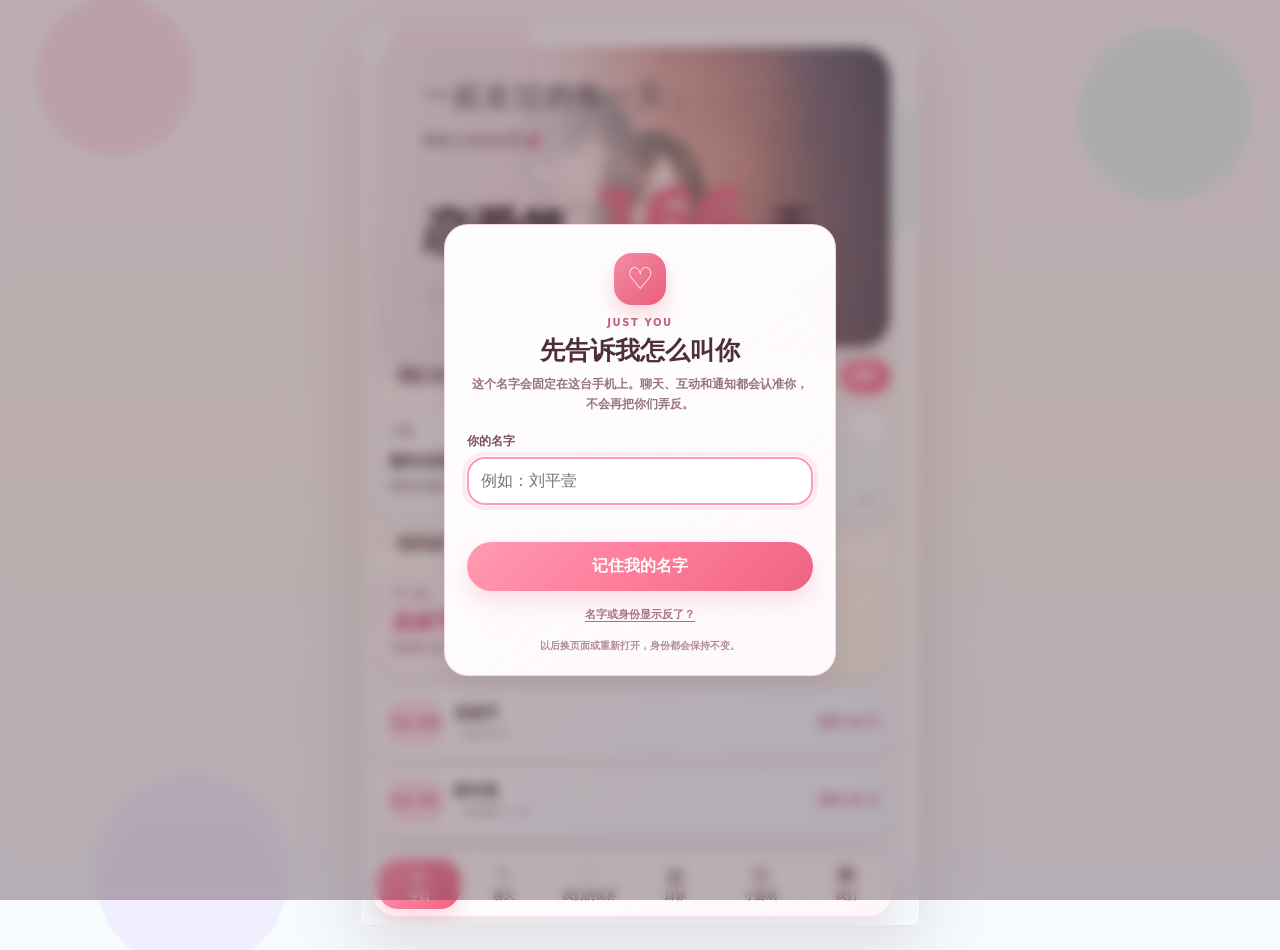
==== commit d6979400: "Polish layout and remove intro copy" ====
--- a/index.html
+++ b/index.html
@@ -11,7 +11,7 @@
   <link rel="icon" type="image/png" href="apple-touch-icon.png">
   <link rel="apple-touch-icon" sizes="180x180" href="apple-touch-icon.png">
   <link rel="manifest" href="manifest.webmanifest">
-  <link rel="stylesheet" href="styles.css?v=20260810-album-sync-v1">
+  <link rel="stylesheet" href="styles.css?v=20260810-pet-ready-v1">
 </head>
 <body>
   <div class="ambient" aria-hidden="true">
@@ -108,7 +108,6 @@
         <header class="world-hero">
           <div>
             <h2 id="world-title" class="sr-only">我们的世界</h2>
-            <p>只与你分享的生活碎片。</p>
           </div>
         </header>
         <form class="world-compose" id="world-post-form" aria-label="发布我们的世界">
@@ -127,7 +126,6 @@
       <section class="home-tab-panel home-feature-panel" data-home-tab-panel="theme" aria-labelledby="home-list-title" hidden>
         <div class="home-feature-hero home-list-hero">
           <h2 id="home-list-title" class="sr-only">目标</h2>
-          <p>蔡子珊和刘平壹要一起完成的一百件小事。</p>
         </div>
         <div class="home-feature-grid">
           <button class="home-feature-card things-open goal-main-card" type="button"><span aria-hidden="true">100</span><strong>一起做的一百件小事</strong><small>完成一件就一起打勾，双方都会同步</small></button>
@@ -137,7 +135,6 @@
       <section class="home-tab-panel home-feature-panel" data-home-tab-panel="game" aria-labelledby="home-game-title" hidden>
         <div class="home-feature-hero home-game-hero">
           <h2 id="home-game-title" class="sr-only">小游戏</h2>
-          <p>真心话、大话骰子和宠物都放在这里。</p>
         </div>
         <div class="home-feature-grid">
           <button class="home-feature-card truth-open" type="button"><span aria-hidden="true">?</span><strong>真心话</strong><small>转盘随机抽一个问题</small></button>
@@ -150,7 +147,6 @@
         <header class="us-hero">
           <h2 id="home-us-title" class="sr-only">我们</h2>
           <strong>两个人已连接 ♥</strong>
-          <p>正在共享同一个秘密花园。</p>
         </header>
         <div class="us-module-list">
           <button class="us-module home-plan" type="button"><span aria-hidden="true">💌</span><strong>约会计划</strong><small>邀请、选时间地点，最后生成约会清单</small><b>›</b></button>
@@ -541,10 +537,9 @@
       <button class="back-button" type="button" data-back="0" aria-label="返回空间首页"><span aria-hidden="true">←</span></button>
       <header class="lp-pet-header">
         <div>
-          <p class="eyebrow">FOR LIU PINGYI</p>
-          <h1 id="lp-pet-title" tabindex="-1">刘平壹的专属宠物</h1>
-          <p>她会像电脑桌面上一样陪着你。轻触会回应，按住可以拖动。</p>
-        </div>
+          <p class="eyebrow">FOR LIU PINGYI</p>
+          <h1 id="lp-pet-title" tabindex="-1">刘平壹的专属宠物</h1>
+        </div>
       </header>
 
       <div class="lp-pet-stage" id="lp-pet-stage" tabindex="0" role="application" aria-label="刘平壹的专属宠物互动区域">
@@ -568,7 +563,6 @@
       <div class="lp-pet-actions" role="group" aria-label="宠物互动动作">
         <button type="button" data-lp-pet-action="pet-head"><span aria-hidden="true">🫳</span><b>摸摸头</b></button>
         <button type="button" data-lp-pet-action="feed-snack"><span aria-hidden="true">🍪</span><b>喂点心</b></button>
-        <button type="button" data-lp-pet-action="chat-talk"><span aria-hidden="true">💬</span><b>和她聊天</b></button>
         <button type="button" data-lp-pet-action="sleep-time"><span aria-hidden="true">😴</span><b>让她休息</b></button>
       </div>
 
@@ -576,10 +570,6 @@
         <button type="button" class="lp-pet-dashboard-launch" data-lp-pet-open="dashboard"><span aria-hidden="true">🏠</span><b>刘平壹的小屋</b></button>
       </div>
 
-      <form class="lp-pet-talk" id="lp-pet-talk-form" aria-label="和宠物聊天">
-        <label for="lp-pet-talk-input">和子珊说句话</label>
-        <div><input id="lp-pet-talk-input" type="text" maxlength="80" autocomplete="off" placeholder="比如：下次约会想吃什么？"><button class="primary-button coral-button" type="submit">发送</button></div>
-      </form>
     </section>
 
     <section class="screen reconcile-screen" data-screen="18" aria-labelledby="step-18-title" hidden>
@@ -884,14 +874,14 @@
   <div class="toast" id="toast" role="status" aria-live="polite" hidden></div>
   <div class="sr-only" id="movement-status" aria-live="polite"></div>
   <script src="https://static.cloudbase.net/cloudbase-js-sdk/3.7.0/cloudbase.full.js"></script>
-  <script src="cloud-config.js?v=20260804-identity-mind-voice-v1"></script>
+  <script src="cloud-config.js?v=20260810-fixed-room-v1"></script>
   <script src="backup.js?v=20260804-identity-mind-voice-v1"></script>
-  <script src="app.js?v=20260810-album-sync-v1"></script>
-  <script src="pet-theme.js?v=20260810-album-sync-v1"></script>
-  <script src="shared-sync.js?v=20260810-album-sync-v1"></script>
-  <script src="shared-interactions.js?v=20260810-album-sync-v1"></script>
-  <script src="home-chat.js?v=20260810-album-sync-v1"></script>
-  <script src="cloud-sync.js?v=20260810-album-sync-v1"></script>
-  <script src="pwa.js?v=20260810-album-sync-v1"></script>
+  <script src="app.js?v=20260810-pet-ready-v1"></script>
+  <script src="pet-theme.js?v=20260810-pet-ready-v1"></script>
+  <script src="shared-sync.js?v=20260810-fixed-room-v1"></script>
+  <script src="shared-interactions.js?v=20260810-fixed-room-v1"></script>
+  <script src="home-chat.js?v=20260810-fixed-room-v1"></script>
+  <script src="cloud-sync.js?v=20260810-fixed-room-v1"></script>
+  <script src="pwa.js?v=20260810-fixed-room-v1"></script>
 </body>
 </html>
--- a/styles.css
+++ b/styles.css
@@ -2721,8 +2721,7 @@
 .lp-pet-header,
 .lp-pet-stage,
 .lp-pet-stats,
-.lp-pet-actions,
-.lp-pet-talk {
+.lp-pet-actions {
   width: min(100%, 760px);
   margin-inline: auto;
 }
@@ -3022,50 +3021,6 @@
   line-height: 1;
 }
 
-.lp-pet-talk {
-  display: grid;
-  gap: 8px;
-  text-align: left;
-}
-
-.lp-pet-talk label {
-  color: #9c6479;
-  font-size: 12px;
-  font-weight: 800;
-}
-
-.lp-pet-talk div {
-  display: flex;
-  gap: 8px;
-  align-items: center;
-}
-
-.lp-pet-talk input {
-  flex: 1 1 auto;
-  min-width: 0;
-  height: 50px;
-  padding: 0 14px;
-  border: 1px solid #efd3dc;
-  border-radius: 16px;
-  color: #5a3443;
-  background: rgba(255, 255, 255, .96);
-  font: inherit;
-}
-
-.lp-pet-talk input:focus {
-  border-color: #f0a2b8;
-  outline: 3px solid rgba(244, 95, 118, .12);
-  outline-offset: 1px;
-}
-
-.lp-pet-talk .primary-button {
-  width: auto;
-  min-width: 92px;
-  margin: 0;
-  padding-right: 18px;
-  padding-left: 18px;
-}
-
 .lp-pet-dialog {
   width: min(calc(100% - 24px), 560px);
   max-height: min(calc(100dvh - 24px), 760px);
@@ -3383,8 +3338,7 @@
   .lp-pet-stage,
   .lp-pet-stats,
   .lp-pet-actions,
-  .lp-pet-extra-actions,
-  .lp-pet-talk {
+  .lp-pet-extra-actions {
     width: min(100%, 680px);
   }
 
@@ -3471,15 +3425,6 @@
 
   .lp-pet-actions button {
     min-height: 72px;
-  }
-
-  .lp-pet-talk div {
-    flex-direction: column;
-    align-items: stretch;
-  }
-
-  .lp-pet-talk .primary-button {
-    width: 100%;
   }
 
   .lp-pet-dialog {
@@ -5614,11 +5559,37 @@
 .photo-library-category-filter {
   min-height: 178px !important;
   border-radius: 26px !important;
+  align-content: end !important;
+  isolation: isolate;
 }
 
 .photo-library-category-filter i {
-  inset: 9px 9px 54px !important;
-  border-radius: 20px !important;
+  inset: 0 !important;
+  z-index: 0;
+  border-radius: inherit !important;
+  background: linear-gradient(135deg, #fff0f5, #fff8e8) !important;
+}
+
+.photo-library-category-filter i::after {
+  position: absolute;
+  inset: 0;
+  background: linear-gradient(180deg, rgba(255,255,255,.08), rgba(255,239,246,.2) 45%, rgba(82,45,58,.55));
+  content: "";
+}
+
+.photo-library-category-filter i img {
+  width: 100% !important;
+  height: 100% !important;
+  object-fit: cover !important;
+  object-position: center center !important;
+}
+
+.photo-library-category-filter strong,
+.photo-library-category-filter small {
+  position: relative !important;
+  z-index: 2 !important;
+  color: #fff !important;
+  text-shadow: 0 2px 10px rgba(48, 28, 38, .38);
 }
 
 .photo-library-grid {
@@ -5700,3 +5671,156 @@
     grid-template-columns: 1fr !important;
   }
 }
+
+/* 2026-08-10 interaction comfort pass: prevent cramped labels and add softer motion */
+.home-feature-hero,
+.world-hero,
+.us-hero,
+.lp-pet-header {
+  min-height: auto !important;
+}
+
+.world-hero {
+  min-height: 116px !important;
+}
+
+.home-feature-hero p,
+.world-hero p,
+.us-hero p,
+.lp-pet-header p:not(.eyebrow) {
+  display: none !important;
+}
+
+button,
+.home-feature-card,
+.us-module,
+.lp-pet-actions button,
+.lp-pet-dashboard-launch,
+.repair-mood,
+.world-post footer button,
+.world-comment button,
+.photo-library-category-filter,
+.photo-library-photo {
+  min-width: 0;
+  overflow-wrap: anywhere;
+  word-break: keep-all;
+}
+
+.home-feature-card strong,
+.home-feature-card small,
+.us-module strong,
+.us-module small,
+.lp-pet-actions button b,
+.home-bottom-nav b {
+  max-width: 100%;
+  overflow-wrap: anywhere;
+}
+
+.home-bottom-nav {
+  gap: 4px !important;
+  padding: 7px 6px !important;
+}
+
+.home-bottom-nav button {
+  min-height: 50px !important;
+  padding: 5px 1px !important;
+}
+
+.home-bottom-nav b {
+  white-space: normal !important;
+  text-overflow: clip !important;
+  line-height: 1.08 !important;
+  font-size: clamp(9px, 2.35vw, 11px) !important;
+}
+
+.home-feature-grid,
+.us-module-list,
+.lp-pet-actions {
+  gap: clamp(9px, 2.5vw, 13px) !important;
+}
+
+.lp-pet-actions {
+  grid-template-columns: repeat(3, minmax(0, 1fr)) !important;
+}
+
+.lp-pet-actions button {
+  min-height: 86px !important;
+  padding: 12px 6px 10px !important;
+}
+
+.lp-pet-actions button b {
+  font-size: clamp(11px, 3vw, 13px) !important;
+  line-height: 1.18 !important;
+}
+
+.home-feature-card,
+.us-module,
+.lp-pet-actions button,
+.lp-pet-dashboard-launch,
+.world-photo-button,
+.world-post footer button,
+.photo-library-category-filter,
+.photo-library-photo {
+  transition:
+    transform 240ms cubic-bezier(.2, .9, .22, 1),
+    box-shadow 240ms cubic-bezier(.2, .9, .22, 1),
+    border-color 180ms ease,
+    background 220ms ease,
+    filter 220ms ease !important;
+}
+
+.home-feature-card:hover,
+.us-module:hover,
+.lp-pet-actions button:hover,
+.lp-pet-dashboard-launch:hover,
+.photo-library-category-filter:hover,
+.photo-library-photo:hover {
+  transform: translateY(-3px) scale(1.012);
+  filter: saturate(1.04);
+}
+
+.home-feature-card:active,
+.us-module:active,
+.lp-pet-actions button:active,
+.lp-pet-dashboard-launch:active,
+.world-photo-button:active,
+.world-post footer button:active,
+.photo-library-category-filter:active,
+.photo-library-photo:active {
+  transform: translateY(1px) scale(.982) !important;
+}
+
+.home-tab-panel.is-home-tab-active > * {
+  animation: panel-item-rise 360ms cubic-bezier(.2, .9, .22, 1) both;
+}
+
+.home-tab-panel.is-home-tab-active > *:nth-child(2) { animation-delay: 35ms; }
+.home-tab-panel.is-home-tab-active > *:nth-child(3) { animation-delay: 70ms; }
+.home-tab-panel.is-home-tab-active > *:nth-child(4) { animation-delay: 105ms; }
+
+@keyframes panel-item-rise {
+  from { opacity: 0; transform: translateY(8px); }
+  to { opacity: 1; transform: translateY(0); }
+}
+
+@media (max-width: 380px) {
+  .home-feature-grid {
+    grid-template-columns: 1fr !important;
+  }
+
+  .lp-pet-actions {
+    grid-template-columns: 1fr 1fr !important;
+  }
+
+  .lp-pet-actions button:last-child {
+    grid-column: 1 / -1;
+  }
+}
+
+@media (prefers-reduced-motion: reduce) {
+  .home-tab-panel.is-home-tab-active,
+  .screen.is-active,
+  .home-tab-panel.is-home-tab-active > * {
+    animation: none !important;
+  }
+}
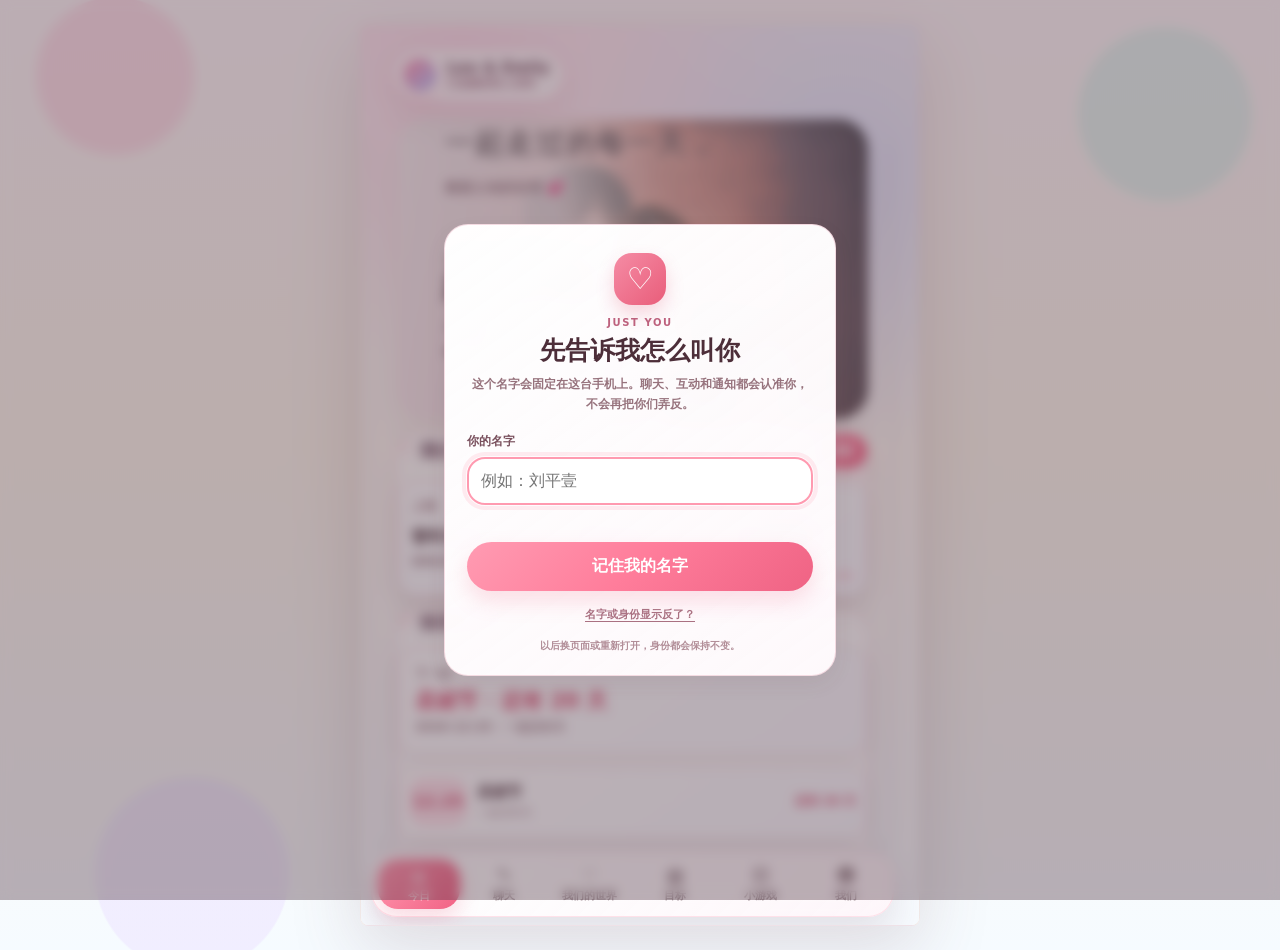
==== commit 68f622af: "Polish dashboard chat world and album" ====
--- a/index.html
+++ b/index.html
@@ -11,7 +11,7 @@
   <link rel="icon" type="image/png" href="apple-touch-icon.png">
   <link rel="apple-touch-icon" sizes="180x180" href="apple-touch-icon.png">
   <link rel="manifest" href="manifest.webmanifest">
-  <link rel="stylesheet" href="styles.css?v=20260810-pet-ready-v1">
+  <link rel="stylesheet" href="styles.css?v=20260810-app-polish-v1">
 </head>
 <body>
   <div class="ambient" aria-hidden="true">
@@ -34,8 +34,15 @@
 
     <section class="screen home-screen is-active" data-screen="0" data-home-active-tab="today" aria-labelledby="home-title">
       <header class="home-topbar">
+        <div class="home-app-brand" aria-label="Leo And Emily">
+          <span aria-hidden="true">♡</span>
+          <div>
+            <strong>Leo & Emily</strong>
+            <small>已连接的双人空间</small>
+          </div>
+        </div>
       </header>
-
+
       <div class="home-tab-panel home-dashboard is-home-tab-active" data-home-tab-panel="today">
         <section class="love-day-hero" aria-labelledby="home-title">
           <div class="our-day-copy">
@@ -72,6 +79,17 @@
           <span class="home-countdown-kicker" id="home-countdown-label">NEXT TIME WE MEET</span>
           <strong id="home-countdown" role="status" aria-live="polite">还没有下一次约会计划</strong>
         </section>
+
+        <section class="home-latest-section" aria-labelledby="home-latest-title">
+          <div class="home-section-heading"><h2 id="home-latest-title">最近动态</h2><button type="button" data-home-tab-jump="world">去看看</button></div>
+          <article class="home-latest-card" id="home-latest-world" aria-live="polite">
+            <span aria-hidden="true">✦</span>
+            <div>
+              <strong>还没有新的动态</strong>
+              <small>发布一张照片或一句话，这里会自动出现。</small>
+            </div>
+          </article>
+        </section>
       </div>
 
       <div class="home-tab-panel chat-tab-panel" data-home-tab-panel="chat" hidden>
@@ -97,6 +115,9 @@
           </div>
 
           <form class="home-chat-composer is-text-only" id="home-chat-form" aria-label="发送文字消息">
+            <button class="chat-attach-button" id="home-media-button" type="button" aria-label="发送照片、视频或语音">＋</button>
+            <input id="home-media-input" class="sr-only" type="file" accept="image/*,video/*,audio/*" multiple>
+            <div class="home-chat-media-preview" id="home-chat-media-preview" hidden aria-live="polite"></div>
             <label class="sr-only" for="home-chat-input">写一条消息</label>
             <input id="home-chat-input" type="text" maxlength="500" autocomplete="off" placeholder="输入想说的话…">
             <button class="home-chat-send" id="home-chat-send" type="submit" aria-label="发送消息">发送</button>
@@ -825,18 +846,27 @@
     </form>
   </dialog>
 
-  <dialog class="photo-library-lightbox" id="photo-library-lightbox" aria-labelledby="photo-library-lightbox-title">
-    <button class="photo-library-lightbox-close" id="photo-library-lightbox-close" type="button" aria-label="关闭照片预览">×</button>
+  <dialog class="photo-library-lightbox" id="photo-library-lightbox" aria-labelledby="photo-library-lightbox-title">
+    <button class="photo-library-lightbox-close" id="photo-library-lightbox-close" type="button" aria-label="关闭照片预览">×</button>
+    <button class="photo-library-lightbox-nav is-prev" id="photo-library-lightbox-prev" type="button" aria-label="上一张照片">‹</button>
+    <button class="photo-library-lightbox-nav is-next" id="photo-library-lightbox-next" type="button" aria-label="下一张照片">›</button>
     <img id="photo-library-lightbox-image" alt="恋爱相册预览">
-    <div class="photo-library-lightbox-meta">
+    <div class="photo-library-lightbox-meta">
       <h2 id="photo-library-lightbox-title">恋爱照片</h2>
-      <p id="photo-library-lightbox-copy"></p>
-    </div>
-    <div class="photo-library-lightbox-actions">
-      <button class="photo-library-download" id="photo-library-download" type="button">下载照片</button>
+      <p id="photo-library-lightbox-copy"></p>
+    </div>
+    <div class="photo-library-lightbox-actions">
+      <button class="photo-library-caption" id="photo-library-caption" type="button">写一句话</button>
+      <button class="photo-library-download" id="photo-library-download" type="button">下载照片</button>
       <button class="photo-library-delete-photo" id="photo-library-delete-photo" type="button">从相册删除</button>
-    </div>
-  </dialog>
+    </div>
+  </dialog>
+
+  <div class="home-message-actions" id="home-message-actions" hidden role="menu" aria-label="消息操作">
+    <button type="button" data-message-action="copy">复制</button>
+    <button type="button" data-message-action="favorite">收藏</button>
+    <button type="button" data-message-action="delete">删除</button>
+  </div>
 
   <dialog class="roulette-dialog" id="roulette-dialog" aria-labelledby="roulette-title">
     <button class="roulette-close" id="roulette-close" type="button" aria-label="关闭转盘">×</button>
@@ -876,11 +906,11 @@
   <script src="https://static.cloudbase.net/cloudbase-js-sdk/3.7.0/cloudbase.full.js"></script>
   <script src="cloud-config.js?v=20260810-fixed-room-v1"></script>
   <script src="backup.js?v=20260804-identity-mind-voice-v1"></script>
-  <script src="app.js?v=20260810-pet-ready-v1"></script>
-  <script src="pet-theme.js?v=20260810-pet-ready-v1"></script>
-  <script src="shared-sync.js?v=20260810-fixed-room-v1"></script>
-  <script src="shared-interactions.js?v=20260810-fixed-room-v1"></script>
-  <script src="home-chat.js?v=20260810-fixed-room-v1"></script>
+  <script src="app.js?v=20260810-app-polish-v1"></script>
+  <script src="pet-theme.js?v=20260810-app-polish-v1"></script>
+  <script src="shared-sync.js?v=20260810-app-polish-v1"></script>
+  <script src="shared-interactions.js?v=20260810-app-polish-v1"></script>
+  <script src="home-chat.js?v=20260810-app-polish-v1"></script>
   <script src="cloud-sync.js?v=20260810-fixed-room-v1"></script>
   <script src="pwa.js?v=20260810-fixed-room-v1"></script>
 </body>
--- a/styles.css
+++ b/styles.css
@@ -5824,3 +5824,581 @@
     animation: none !important;
   }
 }
+
+/* 2026-08-10 mature app polish: softer dashboard, chat, world feed and album */
+.home-screen {
+  background:
+    radial-gradient(circle at 18% 0%, rgba(255, 204, 224, .52), transparent 34%),
+    radial-gradient(circle at 86% 16%, rgba(195, 210, 255, .46), transparent 32%),
+    linear-gradient(180deg, #fff8fb 0%, #fffaf5 48%, #f7fbff 100%) !important;
+}
+
+.home-topbar {
+  min-height: 58px !important;
+  display: flex !important;
+  align-items: center !important;
+  padding: max(12px, env(safe-area-inset-top)) 18px 8px !important;
+}
+
+.home-app-brand {
+  display: inline-flex;
+  max-width: 100%;
+  align-items: center;
+  gap: 11px;
+  padding: 9px 13px 9px 10px;
+  border: 1px solid rgba(255, 184, 210, .58);
+  border-radius: 999px;
+  color: #6b4054;
+  background: rgba(255, 255, 255, .72);
+  box-shadow: 0 14px 34px rgba(135, 78, 102, .10);
+  backdrop-filter: blur(16px);
+}
+
+.home-app-brand > span {
+  display: grid;
+  width: 32px;
+  height: 32px;
+  place-items: center;
+  border-radius: 50%;
+  color: #fff;
+  background: linear-gradient(135deg, #ff8dad, #b8c6ff);
+  box-shadow: 0 8px 18px rgba(255, 130, 170, .23);
+}
+
+.home-app-brand strong,
+.home-app-brand small {
+  display: block;
+  line-height: 1.1;
+}
+
+.home-app-brand strong {
+  font-size: 15px;
+  letter-spacing: .02em;
+}
+
+.home-app-brand small {
+  margin-top: 2px;
+  color: #a06d82;
+  font-size: 11px;
+  font-weight: 800;
+}
+
+.home-dashboard {
+  gap: 14px !important;
+  padding-inline: clamp(14px, 4vw, 22px) !important;
+}
+
+.love-day-hero,
+.home-weather-section,
+.couple-calendar-section,
+.home-countdown-summary,
+.home-latest-section,
+.home-chat-panel,
+.world-compose,
+.world-post,
+.us-module,
+.home-feature-card,
+.photo-library-dialog,
+.photo-library-folder-card,
+.photo-library-photo {
+  border-color: rgba(255, 190, 213, .52) !important;
+  box-shadow: 0 18px 42px rgba(120, 76, 96, .10) !important;
+}
+
+.home-weather-section,
+.couple-calendar-section,
+.home-latest-section,
+.home-countdown-summary {
+  border: 1px solid rgba(255, 194, 215, .55);
+  border-radius: 24px;
+  background: rgba(255, 255, 255, .72);
+  backdrop-filter: blur(14px);
+}
+
+.home-section-heading h2 {
+  color: #684459;
+  font-size: clamp(15px, 4vw, 18px) !important;
+  letter-spacing: .01em;
+}
+
+.home-section-heading button {
+  border: 0;
+  border-radius: 999px;
+  color: #9a5570;
+  background: #fff0f6;
+  font-size: 12px;
+  font-weight: 900;
+}
+
+.weather-grid {
+  gap: 10px !important;
+}
+
+.weather-card,
+.festival-countdown-card,
+.festival-list > * {
+  border-radius: 19px !important;
+  background: linear-gradient(145deg, rgba(255,255,255,.92), rgba(247, 249, 255, .74)) !important;
+}
+
+.home-latest-card {
+  display: grid;
+  grid-template-columns: 48px minmax(0, 1fr);
+  align-items: center;
+  gap: 12px;
+  width: 100%;
+  padding: 12px;
+  border: 1px solid rgba(196, 206, 255, .58);
+  border-radius: 20px;
+  color: #6a4155;
+  background: linear-gradient(135deg, rgba(255,255,255,.92), rgba(242, 246, 255, .76));
+  cursor: pointer;
+  text-align: left;
+  transition: transform 240ms cubic-bezier(.2,.9,.22,1), box-shadow 240ms ease;
+}
+
+.home-latest-card:hover {
+  transform: translateY(-2px);
+}
+
+.home-latest-card > span,
+.home-latest-card > img {
+  width: 48px;
+  height: 48px;
+  border-radius: 17px;
+}
+
+.home-latest-card > span {
+  display: grid;
+  place-items: center;
+  color: #fff;
+  background: linear-gradient(135deg, #ff9abc, #b8c6ff);
+}
+
+.home-latest-card > img {
+  object-fit: cover;
+  box-shadow: 0 10px 20px rgba(135, 78, 102, .13);
+}
+
+.home-latest-card strong,
+.home-latest-card small {
+  display: block;
+  min-width: 0;
+  overflow: hidden;
+  text-overflow: ellipsis;
+  white-space: nowrap;
+}
+
+.home-latest-card small {
+  margin-top: 4px;
+  color: #9b7180;
+  font-size: 12px;
+  font-weight: 800;
+}
+
+.home-chat-panel {
+  overflow: hidden;
+  border-radius: 28px !important;
+  background:
+    linear-gradient(180deg, rgba(255,255,255,.86), rgba(255,248,251,.78)),
+    radial-gradient(circle at 100% 0%, rgba(190, 205, 255, .28), transparent 34%) !important;
+}
+
+.home-chat-header {
+  position: sticky;
+  top: 0;
+  z-index: 3;
+  padding: 12px 12px 10px !important;
+  border-bottom: 1px solid rgba(244, 205, 218, .55);
+  background: rgba(255, 255, 255, .72);
+  backdrop-filter: blur(14px);
+}
+
+.home-chat-status,
+#home-chat-status {
+  color: #8e6073 !important;
+  font-size: 12px !important;
+  white-space: nowrap;
+}
+
+.home-chat-messages {
+  min-height: 0 !important;
+  padding: 16px 12px 12px !important;
+}
+
+.home-chat-bubble {
+  position: relative;
+  max-width: min(78%, 430px) !important;
+  padding: 10px 12px 8px !important;
+  border: 1px solid rgba(255, 201, 218, .58);
+  border-radius: 18px 18px 18px 8px !important;
+  background: rgba(255,255,255,.88) !important;
+  box-shadow: 0 10px 22px rgba(128, 80, 100, .08) !important;
+  transition: transform 180ms ease, filter 180ms ease, box-shadow 180ms ease;
+}
+
+.home-chat-bubble.is-me {
+  margin-left: auto;
+  border-color: rgba(255, 157, 187, .55);
+  border-radius: 18px 18px 8px 18px !important;
+  background: linear-gradient(135deg, #ff89aa, #ffa6be) !important;
+  color: #fff;
+}
+
+.home-chat-bubble:active {
+  transform: scale(.985);
+}
+
+.home-chat-bubble p {
+  line-height: 1.55 !important;
+}
+
+.home-chat-bubble small {
+  opacity: .72;
+}
+
+.home-chat-favorite-mark {
+  position: absolute;
+  right: -6px;
+  top: -9px;
+  display: grid;
+  width: 22px;
+  height: 22px;
+  place-items: center;
+  border-radius: 50%;
+  color: #fff;
+  background: #ffd45d;
+  box-shadow: 0 7px 16px rgba(222, 168, 52, .26);
+  font-size: 11px;
+}
+
+.home-message-actions {
+  position: fixed;
+  z-index: 1000;
+  display: inline-flex;
+  gap: 4px;
+  padding: 6px;
+  border: 1px solid rgba(255, 207, 222, .7);
+  border-radius: 999px;
+  background: rgba(255,255,255,.92);
+  box-shadow: 0 16px 38px rgba(95, 58, 78, .18);
+  backdrop-filter: blur(16px);
+}
+
+.home-message-actions[hidden] {
+  display: none;
+}
+
+.home-message-actions button {
+  min-height: 32px;
+  padding: 0 12px;
+  border: 0;
+  border-radius: 999px;
+  color: #8e4c65;
+  background: #fff2f7;
+  font-size: 12px;
+  font-weight: 900;
+}
+
+.home-chat-composer {
+  grid-template-columns: 36px minmax(0, 1fr) auto !important;
+  grid-template-areas:
+    "media media media"
+    "attach input send" !important;
+  gap: 8px !important;
+  padding: 10px !important;
+  border-top: 1px solid rgba(244, 205, 218, .55);
+  background: rgba(255, 255, 255, .82) !important;
+  backdrop-filter: blur(14px);
+}
+
+.chat-attach-button {
+  width: 36px !important;
+  height: 36px !important;
+  border-radius: 14px !important;
+  background: linear-gradient(135deg, #fff4f8, #eef3ff) !important;
+}
+
+.home-chat-media-preview {
+  display: grid !important;
+  grid-template-columns: repeat(3, minmax(0, 72px));
+  align-items: center;
+  gap: 7px;
+}
+
+.home-chat-media-preview[hidden] {
+  display: none !important;
+}
+
+.home-chat-media-preview > span {
+  grid-column: 1 / -1;
+}
+
+.home-chat-media-preview .home-chat-image,
+.home-chat-media-preview .home-chat-video {
+  width: 72px !important;
+  height: 72px !important;
+  border-radius: 16px !important;
+  object-fit: cover;
+}
+
+.home-chat-date-plan {
+  overflow: hidden;
+  border: 0 !important;
+  border-radius: 20px !important;
+  color: #6b4054;
+  background:
+    radial-gradient(circle at 100% 0%, rgba(255,255,255,.8), transparent 34%),
+    linear-gradient(135deg, #fff3b0, #ffd1df 55%, #e8eeff) !important;
+}
+
+.home-chat-date-plan-title {
+  font-size: 16px !important;
+}
+
+.world-panel {
+  background: linear-gradient(180deg, rgba(255,255,255,.42), rgba(247,251,255,.34));
+}
+
+.world-compose {
+  padding: 12px !important;
+  border-radius: 24px !important;
+  background: rgba(255,255,255,.78) !important;
+  backdrop-filter: blur(14px);
+}
+
+.world-compose textarea {
+  min-height: 86px !important;
+  border-radius: 18px !important;
+  background: rgba(255, 250, 252, .94) !important;
+}
+
+.world-post {
+  padding: 14px !important;
+  border-radius: 24px !important;
+  background: rgba(255,255,255,.82) !important;
+  backdrop-filter: blur(12px);
+}
+
+.world-post header strong::before {
+  content: "来自 ";
+  color: #b28294;
+  font-size: 12px;
+  font-weight: 900;
+}
+
+.world-comments {
+  border-radius: 18px !important;
+  background: rgba(248, 244, 255, .62) !important;
+}
+
+.world-comment {
+  gap: 8px !important;
+  align-items: flex-start !important;
+}
+
+.world-comment button {
+  flex: 0 0 auto;
+  border-radius: 999px !important;
+}
+
+.world-photo-grid {
+  gap: 5px !important;
+  overflow: hidden;
+  border-radius: 18px;
+}
+
+.world-photo-view {
+  border-radius: 0 !important;
+}
+
+.world-photo-view img {
+  border-radius: 0 !important;
+}
+
+.world-image-lightbox {
+  width: min(100vw - 20px, 680px);
+  padding: 0;
+  border: 0;
+  border-radius: 24px;
+  background: rgba(20, 15, 19, .92);
+}
+
+.world-image-lightbox::backdrop,
+.photo-library-lightbox::backdrop {
+  background: rgba(31, 20, 30, .72);
+  backdrop-filter: blur(12px);
+}
+
+.world-image-lightbox img {
+  display: block;
+  width: 100%;
+  max-height: min(78vh, 760px);
+  object-fit: contain;
+}
+
+.world-image-close,
+.world-image-nav,
+.photo-library-lightbox-nav {
+  position: absolute;
+  z-index: 3;
+  display: grid;
+  place-items: center;
+  border: 0;
+  border-radius: 50%;
+  color: #fff;
+  background: rgba(255,255,255,.18);
+  backdrop-filter: blur(10px);
+}
+
+.world-image-close {
+  top: 10px;
+  right: 10px;
+  width: 38px;
+  height: 38px;
+}
+
+.world-image-nav,
+.photo-library-lightbox-nav {
+  top: 50%;
+  width: 42px;
+  height: 42px;
+  transform: translateY(-50%);
+  font-size: 30px;
+}
+
+.world-image-nav.is-prev,
+.photo-library-lightbox-nav.is-prev {
+  left: 10px;
+}
+
+.world-image-nav.is-next,
+.photo-library-lightbox-nav.is-next {
+  right: 10px;
+}
+
+[data-world-preview-counter] {
+  position: absolute;
+  left: 50%;
+  bottom: 12px;
+  transform: translateX(-50%);
+  padding: 5px 10px;
+  border-radius: 999px;
+  color: #fff;
+  background: rgba(0,0,0,.32);
+  font-size: 12px;
+  font-weight: 900;
+}
+
+.photo-library-dialog {
+  border-radius: 30px !important;
+  background:
+    radial-gradient(circle at 100% 0%, rgba(193, 207, 255, .35), transparent 32%),
+    linear-gradient(180deg, #fffafc 0%, #f8fbff 100%) !important;
+}
+
+.photo-library-header {
+  padding-right: 70px !important;
+}
+
+.photo-library-categories {
+  display: grid !important;
+  grid-template-columns: repeat(2, minmax(0, 1fr)) !important;
+  gap: 12px !important;
+}
+
+.photo-library-folder-card {
+  border-radius: 24px !important;
+  background: rgba(255,255,255,.78) !important;
+}
+
+.photo-library-category-filter i {
+  aspect-ratio: 1 / .78;
+  border-radius: 20px !important;
+  overflow: hidden;
+}
+
+.photo-library-grid {
+  display: grid !important;
+  grid-template-columns: repeat(3, minmax(0, 1fr)) !important;
+  gap: 4px !important;
+}
+
+.photo-library-month-heading {
+  grid-column: 1 / -1;
+  margin: 12px 0 4px;
+  color: #765064;
+  font-size: 15px;
+  font-weight: 1000;
+}
+
+.photo-library-photo {
+  position: relative;
+  aspect-ratio: 1 / 1.18;
+  overflow: hidden;
+  padding: 0 !important;
+  border: 0 !important;
+  border-radius: 0 !important;
+  box-shadow: none !important;
+}
+
+.photo-library-photo img {
+  width: 100%;
+  height: 100%;
+  object-fit: cover;
+}
+
+.photo-library-photo span {
+  position: absolute;
+  right: 5px;
+  bottom: 5px;
+  left: 5px;
+  padding: 4px 6px;
+  border-radius: 999px;
+  color: #fff;
+  background: rgba(40, 26, 36, .38);
+  font-size: 10px;
+  text-shadow: 0 1px 3px rgba(0,0,0,.24);
+  backdrop-filter: blur(8px);
+}
+
+.photo-library-lightbox {
+  width: min(100vw - 18px, 760px) !important;
+  padding: 0 !important;
+  overflow: hidden;
+  border: 0 !important;
+  border-radius: 24px !important;
+  background: rgba(18, 14, 18, .94) !important;
+}
+
+.photo-library-lightbox img {
+  display: block;
+  width: 100%;
+  max-height: 72vh;
+  object-fit: contain;
+  background: #0f0b0f;
+}
+
+.photo-library-lightbox-meta,
+.photo-library-lightbox-actions {
+  background: rgba(255,255,255,.94) !important;
+}
+
+.photo-library-caption {
+  background: #fff1b8 !important;
+  color: #7f5730 !important;
+}
+
+@media (max-width: 420px) {
+  .home-chat-bubble {
+    max-width: 84% !important;
+  }
+
+  .photo-library-categories {
+    grid-template-columns: 1fr 1fr !important;
+  }
+
+  .photo-library-grid {
+    grid-template-columns: repeat(3, minmax(0, 1fr)) !important;
+  }
+}
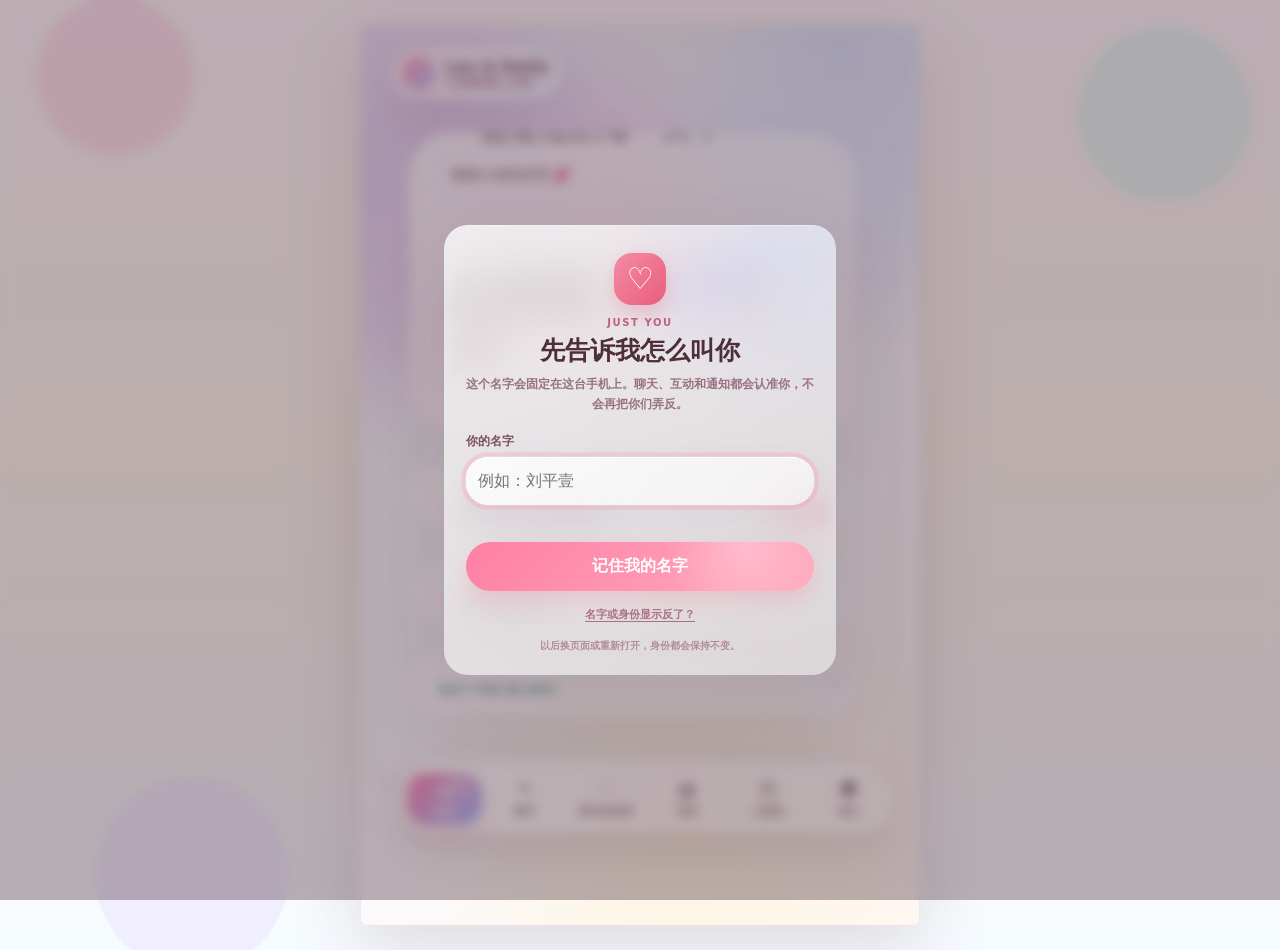
==== commit 61834b79: "Soften UI with dreamy premium ambience" ====
--- a/index.html
+++ b/index.html
@@ -11,7 +11,7 @@
   <link rel="icon" type="image/png" href="apple-touch-icon.png">
   <link rel="apple-touch-icon" sizes="180x180" href="apple-touch-icon.png">
   <link rel="manifest" href="manifest.webmanifest">
-  <link rel="stylesheet" href="styles.css?v=20260810-app-polish-v1">
+  <link rel="stylesheet" href="styles.css?v=20260811-borderless-calm-v1">
 </head>
 <body>
   <div class="ambient" aria-hidden="true">
--- a/styles.css
+++ b/styles.css
@@ -6402,3 +6402,1252 @@
     grid-template-columns: repeat(3, minmax(0, 1fr)) !important;
   }
 }
+
+/* 2026-08-11 quiet premium pass: fewer borders, more breathing room, less boxed-in UI */
+:root {
+  --premium-ink: #5f4152;
+  --premium-muted: #9a7786;
+  --premium-surface: rgba(255, 255, 255, .66);
+  --premium-surface-strong: rgba(255, 255, 255, .82);
+  --premium-shadow: 0 22px 58px rgba(107, 70, 91, .10);
+  --premium-soft-shadow: 0 12px 34px rgba(107, 70, 91, .075);
+}
+
+.home-screen {
+  color: var(--premium-ink);
+  background:
+    radial-gradient(circle at 14% -4%, rgba(255, 198, 218, .42), transparent 36%),
+    radial-gradient(circle at 88% 8%, rgba(194, 210, 255, .34), transparent 34%),
+    radial-gradient(circle at 50% 100%, rgba(255, 245, 213, .26), transparent 38%),
+    linear-gradient(180deg, #fffafd 0%, #fbfbff 48%, #fffaf6 100%) !important;
+}
+
+.home-tab-panel {
+  padding-inline: clamp(18px, 5vw, 30px) !important;
+}
+
+.home-dashboard,
+.world-panel,
+.home-feature-panel,
+.us-panel {
+  gap: clamp(18px, 4.6vw, 28px) !important;
+}
+
+.home-app-brand,
+.love-day-hero,
+.home-weather-section,
+.couple-calendar-section,
+.home-countdown-summary,
+.home-latest-section,
+.home-latest-card,
+.home-chat-panel,
+.world-compose,
+.world-post,
+.home-feature-card,
+.us-module,
+.lp-pet-stage,
+.lp-pet-stats > *,
+.lp-pet-actions button,
+.photo-library-dialog,
+.photo-library-folder-card,
+.photo-library-photo,
+.festival-countdown-card,
+.weather-card {
+  border-color: transparent !important;
+  border-width: 0 !important;
+  outline: 0 !important;
+}
+
+.love-day-hero,
+.home-weather-section,
+.couple-calendar-section,
+.home-countdown-summary,
+.home-latest-section,
+.home-chat-panel,
+.world-compose,
+.world-post,
+.photo-library-dialog {
+  background: var(--premium-surface) !important;
+  box-shadow: var(--premium-shadow) !important;
+  backdrop-filter: blur(18px) saturate(1.08);
+}
+
+.love-day-hero {
+  padding: clamp(30px, 8vw, 46px) clamp(22px, 6vw, 36px) !important;
+  border-radius: 34px !important;
+}
+
+.home-weather-section,
+.couple-calendar-section,
+.home-latest-section,
+.home-countdown-summary {
+  padding: clamp(18px, 4.8vw, 24px) !important;
+  border-radius: 30px !important;
+}
+
+.home-section-heading {
+  margin-bottom: 14px !important;
+}
+
+.home-section-heading h2 {
+  font-size: clamp(16px, 4.3vw, 20px) !important;
+  letter-spacing: -.02em;
+}
+
+.home-section-heading button,
+.world-photo-button,
+.world-post footer button,
+.world-comment button,
+.photo-library-upload,
+.photo-library-add-category,
+.photo-library-category-cancel,
+.photo-library-caption,
+.photo-library-download,
+.photo-library-delete-photo,
+.home-chat-send,
+.chat-attach-button {
+  border: 0 !important;
+  box-shadow: none !important;
+}
+
+.weather-grid,
+.festival-list {
+  gap: 12px !important;
+}
+
+.weather-card,
+.festival-countdown-card,
+.festival-list > *,
+.home-latest-card {
+  background: rgba(255, 255, 255, .48) !important;
+  box-shadow: none !important;
+}
+
+.weather-card {
+  padding: 15px 14px !important;
+  border-radius: 24px !important;
+}
+
+.festival-countdown-card,
+.festival-list > * {
+  border-radius: 24px !important;
+}
+
+.home-latest-card {
+  padding: 15px !important;
+  border-radius: 26px !important;
+}
+
+.home-bottom-nav {
+  right: max(14px, env(safe-area-inset-right)) !important;
+  bottom: max(14px, env(safe-area-inset-bottom)) !important;
+  left: max(14px, env(safe-area-inset-left)) !important;
+  gap: 6px !important;
+  padding: 8px !important;
+  border: 0 !important;
+  border-radius: 26px !important;
+  background: rgba(255, 255, 255, .76) !important;
+  box-shadow: 0 18px 48px rgba(91, 57, 77, .13) !important;
+  backdrop-filter: blur(22px) saturate(1.12);
+}
+
+.home-bottom-nav button {
+  min-height: 52px !important;
+  border-radius: 20px !important;
+  background: transparent !important;
+}
+
+.home-bottom-nav button[aria-pressed="true"] {
+  background: linear-gradient(135deg, rgba(255, 143, 176, .92), rgba(184, 199, 255, .9)) !important;
+  box-shadow: 0 10px 24px rgba(255, 137, 170, .22) !important;
+}
+
+.home-chat-panel {
+  display: grid;
+  grid-template-rows: auto minmax(0, 1fr) auto;
+  min-height: min(72dvh, 720px);
+  padding: 0 !important;
+  border-radius: 34px !important;
+}
+
+.home-chat-header {
+  padding: 18px 18px 14px !important;
+  border: 0 !important;
+  background: transparent !important;
+  box-shadow: none !important;
+}
+
+.home-chat-messages {
+  padding: 18px 18px 16px !important;
+}
+
+.home-chat-bubble {
+  margin-bottom: 12px !important;
+  border: 0 !important;
+  box-shadow: var(--premium-soft-shadow) !important;
+}
+
+.home-chat-bubble:not(.is-me) {
+  background: rgba(255, 255, 255, .78) !important;
+}
+
+.home-chat-bubble.is-me {
+  background: linear-gradient(135deg, #ff8cab, #ffadc3) !important;
+}
+
+.home-chat-composer {
+  padding: 12px 14px 14px !important;
+  border: 0 !important;
+  background: rgba(255, 255, 255, .56) !important;
+}
+
+.home-chat-composer input#home-chat-input {
+  height: 42px !important;
+  border: 0 !important;
+  border-radius: 18px !important;
+  background: rgba(255,255,255,.82) !important;
+  box-shadow: inset 0 0 0 1px rgba(255, 220, 232, .32);
+}
+
+.home-chat-send {
+  min-height: 42px !important;
+  border-radius: 18px !important;
+}
+
+.world-panel {
+  padding-top: 10px !important;
+}
+
+.world-hero {
+  display: none !important;
+}
+
+.world-compose,
+.world-post {
+  padding: clamp(18px, 5vw, 24px) !important;
+  border-radius: 32px !important;
+}
+
+.world-compose textarea {
+  min-height: 112px !important;
+  padding: 16px !important;
+  border: 0 !important;
+  border-radius: 24px !important;
+  background: rgba(255,255,255,.62) !important;
+  box-shadow: inset 0 0 0 1px rgba(255, 218, 231, .24);
+}
+
+.world-feed {
+  gap: 18px !important;
+}
+
+.world-post header {
+  margin-bottom: 12px !important;
+}
+
+.world-post-text {
+  margin-block: 12px 14px !important;
+  line-height: 1.7 !important;
+}
+
+.world-photo-grid {
+  margin-top: 14px !important;
+  border-radius: 24px !important;
+}
+
+.world-comments {
+  margin-top: 12px !important;
+  padding: 12px !important;
+  border: 0 !important;
+  border-radius: 22px !important;
+  background: rgba(255, 255, 255, .48) !important;
+}
+
+.home-feature-grid,
+.us-module-list {
+  gap: 14px !important;
+}
+
+.home-feature-card,
+.us-module {
+  padding: clamp(18px, 5vw, 24px) !important;
+  border-radius: 30px !important;
+  background: rgba(255, 255, 255, .62) !important;
+  box-shadow: var(--premium-soft-shadow) !important;
+}
+
+.home-feature-card small,
+.us-module small {
+  margin-top: 6px !important;
+  line-height: 1.45 !important;
+}
+
+.photo-library-dialog {
+  padding: clamp(20px, 5.5vw, 30px) !important;
+  border-radius: 34px !important;
+}
+
+.photo-library-header,
+.photo-library-tools {
+  margin-bottom: 18px !important;
+}
+
+.photo-library-categories {
+  gap: 16px !important;
+}
+
+.photo-library-folder-card {
+  background: transparent !important;
+  box-shadow: none !important;
+}
+
+.photo-library-category-filter {
+  gap: 10px !important;
+  padding: 0 !important;
+  border: 0 !important;
+  border-radius: 28px !important;
+  background: transparent !important;
+  box-shadow: none !important;
+}
+
+.photo-library-category-filter i {
+  box-shadow: var(--premium-soft-shadow) !important;
+}
+
+.photo-library-grid {
+  gap: 6px !important;
+}
+
+.photo-library-month-heading {
+  margin: 20px 0 6px !important;
+}
+
+.photo-library-photo {
+  border-radius: 4px !important;
+}
+
+.lp-pet-stage,
+.lp-pet-stats > *,
+.lp-pet-actions button {
+  background: rgba(255, 255, 255, .58) !important;
+  box-shadow: var(--premium-soft-shadow) !important;
+}
+
+@media (max-width: 420px) {
+  .home-tab-panel {
+    padding-inline: 16px !important;
+  }
+
+  .love-day-hero,
+  .home-weather-section,
+  .couple-calendar-section,
+  .home-countdown-summary,
+  .home-latest-section,
+  .home-chat-panel,
+  .world-compose,
+  .world-post {
+    border-radius: 28px !important;
+  }
+
+  .weather-grid {
+    grid-template-columns: 1fr !important;
+  }
+
+  .home-chat-panel {
+    min-height: calc(100dvh - 132px);
+  }
+}
+
+/* 2026-08-11 dreamy future cute pass: soft sci-fi glow without noisy borders */
+.home-screen {
+  overflow: hidden;
+  background:
+    radial-gradient(circle at 12% 10%, rgba(255, 160, 203, .42), transparent 28%),
+    radial-gradient(circle at 86% 2%, rgba(163, 189, 255, .44), transparent 31%),
+    radial-gradient(circle at 58% 88%, rgba(255, 237, 168, .30), transparent 32%),
+    linear-gradient(145deg, #fffaff 0%, #f8fbff 44%, #fff7f3 100%) !important;
+}
+
+.home-screen::before,
+.home-screen::after {
+  position: fixed;
+  z-index: 0;
+  pointer-events: none;
+  content: "";
+}
+
+.home-screen::before {
+  inset: -22% -28% auto;
+  height: 58vh;
+  background:
+    conic-gradient(from 120deg at 48% 50%,
+      rgba(255, 138, 190, .0),
+      rgba(255, 138, 190, .28),
+      rgba(167, 194, 255, .34),
+      rgba(193, 255, 240, .18),
+      rgba(255, 244, 182, .22),
+      rgba(255, 138, 190, .0));
+  filter: blur(42px) saturate(1.2);
+  opacity: .9;
+  transform: rotate(-8deg);
+  animation: dreamy-aurora 12s ease-in-out infinite alternate;
+}
+
+.home-screen::after {
+  inset: 0;
+  background-image:
+    radial-gradient(circle, rgba(255,255,255,.92) 0 1px, transparent 1.4px),
+    radial-gradient(circle, rgba(255, 174, 207, .52) 0 1px, transparent 1.5px),
+    radial-gradient(circle, rgba(158, 185, 255, .46) 0 1px, transparent 1.4px);
+  background-position: 12% 18%, 78% 24%, 48% 68%;
+  background-size: 96px 96px, 132px 132px, 164px 164px;
+  opacity: .34;
+  mask-image: linear-gradient(180deg, #000 0%, rgba(0,0,0,.72) 42%, transparent 88%);
+}
+
+.home-screen > * {
+  position: relative;
+  z-index: 1;
+}
+
+@keyframes dreamy-aurora {
+  from { transform: translate3d(-3%, -1%, 0) rotate(-8deg) scale(1); }
+  to { transform: translate3d(3%, 2%, 0) rotate(6deg) scale(1.08); }
+}
+
+.home-app-brand {
+  position: relative;
+  overflow: hidden;
+  background:
+    linear-gradient(135deg, rgba(255,255,255,.78), rgba(255,255,255,.50)),
+    linear-gradient(135deg, rgba(255, 154, 194, .18), rgba(169, 195, 255, .22)) !important;
+  box-shadow:
+    0 20px 42px rgba(129, 82, 105, .12),
+    inset 0 1px 0 rgba(255,255,255,.8) !important;
+}
+
+.home-app-brand::after {
+  position: absolute;
+  inset: 0;
+  background: linear-gradient(115deg, transparent 0 34%, rgba(255,255,255,.52) 46%, transparent 58% 100%);
+  opacity: .55;
+  transform: translateX(-120%);
+  animation: soft-sheen 4.6s ease-in-out infinite;
+  content: "";
+}
+
+@keyframes soft-sheen {
+  0%, 52% { transform: translateX(-120%); }
+  100% { transform: translateX(120%); }
+}
+
+.home-app-brand > span,
+.love-day-hero .our-day-startline span,
+.home-latest-card > span {
+  box-shadow:
+    0 0 0 6px rgba(255, 160, 202, .10),
+    0 0 28px rgba(255, 132, 182, .34) !important;
+}
+
+.love-day-hero,
+.home-weather-section,
+.couple-calendar-section,
+.home-countdown-summary,
+.home-latest-section,
+.home-chat-panel,
+.world-compose,
+.world-post,
+.home-feature-card,
+.us-module,
+.photo-library-dialog {
+  position: relative;
+  overflow: hidden;
+  background:
+    linear-gradient(145deg, rgba(255,255,255,.72), rgba(255,255,255,.42)),
+    radial-gradient(circle at 100% 0%, rgba(184, 203, 255, .22), transparent 34%),
+    radial-gradient(circle at 0% 100%, rgba(255, 176, 210, .18), transparent 34%) !important;
+  box-shadow:
+    0 24px 64px rgba(96, 62, 88, .105),
+    inset 0 1px 0 rgba(255,255,255,.74),
+    inset 0 -1px 0 rgba(255,255,255,.28) !important;
+}
+
+.love-day-hero::before,
+.home-chat-panel::before,
+.world-post::before,
+.photo-library-dialog::before {
+  position: absolute;
+  inset: 0;
+  pointer-events: none;
+  background:
+    linear-gradient(135deg, rgba(255,255,255,.45), transparent 36%),
+    radial-gradient(circle at 88% 18%, rgba(255,255,255,.42), transparent 18%);
+  opacity: .65;
+  content: "";
+}
+
+.love-day-hero > *,
+.home-chat-panel > *,
+.world-post > *,
+.photo-library-dialog > * {
+  position: relative;
+  z-index: 1;
+}
+
+.our-day-main h1,
+#love-days-count {
+  text-shadow: 0 10px 28px rgba(255, 123, 173, .18);
+}
+
+#love-days-count {
+  background: linear-gradient(135deg, #ff78a4, #9daeff 62%, #ffd46c);
+  -webkit-background-clip: text;
+  background-clip: text;
+  color: transparent !important;
+}
+
+.weather-card,
+.festival-countdown-card,
+.festival-list > *,
+.home-latest-card {
+  background:
+    linear-gradient(145deg, rgba(255,255,255,.56), rgba(255,255,255,.30)),
+    radial-gradient(circle at 85% 5%, rgba(173, 195, 255, .16), transparent 38%) !important;
+  box-shadow:
+    inset 0 1px 0 rgba(255,255,255,.66),
+    0 12px 30px rgba(111, 73, 96, .055) !important;
+}
+
+.weather-card strong,
+.festival-countdown-card strong,
+.home-countdown-summary strong,
+.home-latest-card strong {
+  letter-spacing: -.02em;
+}
+
+.home-chat-bubble:not(.is-me) {
+  background:
+    linear-gradient(145deg, rgba(255,255,255,.80), rgba(246, 250, 255, .58)) !important;
+}
+
+.home-chat-bubble.is-me {
+  background:
+    radial-gradient(circle at 92% 10%, rgba(255,255,255,.30), transparent 24%),
+    linear-gradient(135deg, #ff86a8 0%, #ffabc1 56%, #ffcbd7 100%) !important;
+  box-shadow:
+    0 14px 34px rgba(255, 118, 164, .22),
+    inset 0 1px 0 rgba(255,255,255,.36) !important;
+}
+
+.home-chat-date-plan {
+  background:
+    radial-gradient(circle at 92% 8%, rgba(255,255,255,.72), transparent 28%),
+    linear-gradient(135deg, #fff2a8 0%, #ffc7dc 52%, #dfe8ff 100%) !important;
+  box-shadow: 0 16px 38px rgba(160, 112, 70, .15) !important;
+}
+
+.home-bottom-nav {
+  background:
+    linear-gradient(145deg, rgba(255,255,255,.80), rgba(255,255,255,.54)),
+    radial-gradient(circle at 50% 0%, rgba(255, 171, 207, .20), transparent 58%) !important;
+}
+
+.home-bottom-nav button {
+  transition:
+    transform 220ms cubic-bezier(.2,.95,.2,1),
+    background 220ms ease,
+    box-shadow 220ms ease,
+    color 180ms ease !important;
+}
+
+.home-bottom-nav button[aria-pressed="true"] {
+  background:
+    radial-gradient(circle at 70% 20%, rgba(255,255,255,.32), transparent 30%),
+    linear-gradient(135deg, rgba(255, 126, 171, .96), rgba(159, 180, 255, .92)) !important;
+}
+
+.home-bottom-nav button[aria-pressed="true"] span {
+  filter: drop-shadow(0 5px 10px rgba(255,255,255,.24));
+}
+
+.world-compose textarea,
+.home-chat-composer input#home-chat-input,
+.identity-dialog input,
+.photo-library-category-form input {
+  background:
+    linear-gradient(145deg, rgba(255,255,255,.84), rgba(255,255,255,.58)) !important;
+  box-shadow:
+    inset 0 1px 0 rgba(255,255,255,.84),
+    0 10px 24px rgba(109, 73, 93, .05) !important;
+}
+
+.world-post footer button,
+.world-comment button,
+.home-chat-send,
+.photo-library-caption,
+.photo-library-download,
+.photo-library-delete-photo,
+.photo-library-upload,
+.world-photo-button {
+  background:
+    linear-gradient(135deg, rgba(255, 240, 247, .92), rgba(238, 243, 255, .88)) !important;
+  color: #875166 !important;
+}
+
+.home-chat-send,
+.primary-button.coral-button {
+  background:
+    radial-gradient(circle at 80% 10%, rgba(255,255,255,.30), transparent 28%),
+    linear-gradient(135deg, #ff7fa4, #ffabc0) !important;
+  color: #fff !important;
+}
+
+.photo-library-category-filter i,
+.photo-library-photo,
+.world-photo-grid {
+  box-shadow:
+    0 18px 38px rgba(81, 52, 71, .10),
+    0 0 0 1px rgba(255,255,255,.24) !important;
+}
+
+.photo-library-photo span {
+  background: rgba(35, 25, 35, .30) !important;
+}
+
+.home-feature-card span,
+.us-module span,
+.lp-pet-actions button span {
+  filter: drop-shadow(0 8px 18px rgba(255, 132, 182, .16));
+}
+
+.home-feature-card:hover,
+.us-module:hover,
+.world-post:hover,
+.home-latest-card:hover {
+  transform: translateY(-4px) scale(1.006) !important;
+  box-shadow:
+    0 30px 72px rgba(96, 62, 88, .13),
+    inset 0 1px 0 rgba(255,255,255,.78) !important;
+}
+
+@media (prefers-reduced-motion: reduce) {
+  .home-screen::before,
+  .home-app-brand::after {
+    animation: none !important;
+  }
+}
+
+/* 2026-08-11 round airy correction: softer blob shapes and separated corner controls */
+.home-tab-panel {
+  padding-inline: clamp(20px, 6vw, 34px) !important;
+}
+
+.home-dashboard,
+.world-panel,
+.home-feature-panel,
+.us-panel {
+  gap: clamp(22px, 5.6vw, 34px) !important;
+}
+
+.love-day-hero,
+.home-weather-section,
+.couple-calendar-section,
+.home-countdown-summary,
+.home-latest-section,
+.home-chat-panel,
+.world-compose,
+.world-post,
+.home-feature-card,
+.us-module,
+.lp-pet-stage,
+.lp-pet-stats > *,
+.lp-pet-actions button,
+.photo-library-dialog,
+.photo-library-folder-card {
+  border: 0 !important;
+  outline: 0 !important;
+  box-shadow: 0 26px 72px rgba(92, 62, 86, .082) !important;
+}
+
+.love-day-hero,
+.home-weather-section,
+.couple-calendar-section,
+.home-countdown-summary,
+.home-latest-section {
+  border-radius: 42px 52px 38px 48px / 44px 38px 50px 42px !important;
+}
+
+.love-day-hero {
+  padding: clamp(36px, 10vw, 56px) clamp(24px, 7vw, 42px) !important;
+}
+
+.home-weather-section,
+.couple-calendar-section,
+.home-latest-section,
+.home-countdown-summary {
+  padding: clamp(22px, 6vw, 30px) !important;
+}
+
+.home-chat-panel,
+.world-compose,
+.world-post {
+  border-radius: 46px 38px 48px 40px / 40px 48px 38px 46px !important;
+}
+
+.home-feature-card,
+.us-module {
+  min-height: 112px !important;
+  border-radius: 34px 44px 32px 42px / 40px 34px 44px 32px !important;
+}
+
+.weather-card,
+.festival-countdown-card,
+.festival-list > *,
+.home-latest-card {
+  border: 0 !important;
+  border-radius: 30px 36px 28px 34px / 34px 28px 36px 30px !important;
+  box-shadow: none !important;
+}
+
+.home-app-brand,
+.home-bottom-nav {
+  border: 0 !important;
+  border-radius: 999px !important;
+}
+
+.love-day-hero,
+.home-chat-panel,
+.world-post,
+.photo-library-dialog,
+.home-feature-card,
+.us-module {
+  box-shadow:
+    0 30px 82px rgba(92, 62, 86, .09),
+    0 1px 0 rgba(255,255,255,.42) !important;
+}
+
+.love-day-hero::before,
+.home-chat-panel::before,
+.world-post::before,
+.photo-library-dialog::before {
+  opacity: .42 !important;
+}
+
+.home-section-heading {
+  margin-bottom: 18px !important;
+}
+
+.weather-grid {
+  gap: 14px !important;
+}
+
+.home-chat-panel {
+  min-height: min(76dvh, 760px);
+}
+
+.home-chat-header {
+  padding: 22px 22px 12px !important;
+}
+
+.home-chat-messages {
+  padding: 22px 20px 18px !important;
+}
+
+.home-chat-bubble {
+  max-width: min(80%, 430px) !important;
+  padding: 12px 14px 10px !important;
+  border-radius: 24px 24px 24px 12px !important;
+}
+
+.home-chat-bubble.is-me {
+  border-radius: 24px 24px 12px 24px !important;
+}
+
+.home-chat-composer {
+  padding: 14px 16px 16px !important;
+}
+
+.world-compose textarea {
+  border-radius: 30px !important;
+  box-shadow: none !important;
+}
+
+.world-feed {
+  gap: 22px !important;
+}
+
+.world-comments {
+  border-radius: 28px !important;
+}
+
+.photo-library-dialog {
+  width: min(calc(100% - 20px), 650px) !important;
+  max-height: min(calc(100dvh - 20px), 800px) !important;
+  padding: calc(74px + env(safe-area-inset-top)) clamp(18px, 5vw, 30px) calc(24px + env(safe-area-inset-bottom)) !important;
+  border-radius: 46px 38px 48px 40px / 42px 50px 38px 46px !important;
+}
+
+.photo-library-header {
+  padding: 0 8px 4px !important;
+  margin-bottom: 22px !important;
+}
+
+.photo-library-header h2 {
+  font-size: clamp(26px, 8vw, 34px) !important;
+  letter-spacing: -.04em;
+}
+
+.photo-library-header > p:last-child {
+  max-width: 34em;
+  margin-top: 9px !important;
+  color: rgba(95, 65, 82, .62) !important;
+}
+
+.photo-library-close,
+.photo-library-add-category#photo-library-add-category,
+.photo-library-view-back {
+  position: absolute !important;
+  z-index: 5 !important;
+  top: calc(18px + env(safe-area-inset-top)) !important;
+  display: grid !important;
+  width: 42px !important;
+  height: 42px !important;
+  min-height: 42px !important;
+  padding: 0 !important;
+  place-items: center !important;
+  border: 0 !important;
+  border-radius: 50% !important;
+  color: #8c5268 !important;
+  background:
+    radial-gradient(circle at 35% 20%, rgba(255,255,255,.92), rgba(255,255,255,.52)) !important;
+  box-shadow: 0 12px 28px rgba(93, 61, 82, .12) !important;
+  font-size: 22px !important;
+  line-height: 1 !important;
+}
+
+.photo-library-close {
+  right: calc(18px + env(safe-area-inset-right)) !important;
+}
+
+.photo-library-add-category#photo-library-add-category {
+  right: calc(68px + env(safe-area-inset-right)) !important;
+  color: #fff !important;
+  background:
+    radial-gradient(circle at 35% 20%, rgba(255,255,255,.34), transparent 32%),
+    linear-gradient(135deg, #ff8eb1, #aebeff) !important;
+}
+
+.photo-library-view-back {
+  left: calc(18px + env(safe-area-inset-left)) !important;
+  right: auto !important;
+}
+
+.photo-library-tools {
+  padding: 0 !important;
+  margin-bottom: 22px !important;
+  border: 0 !important;
+  background: transparent !important;
+  box-shadow: none !important;
+}
+
+.photo-library-tool-actions {
+  flex: 0 0 auto;
+}
+
+.photo-library-upload {
+  min-height: 42px !important;
+  padding: 0 16px !important;
+  border-radius: 999px !important;
+}
+
+.photo-library-category-form {
+  padding: 16px !important;
+  border: 0 !important;
+  border-radius: 30px !important;
+  background: rgba(255,255,255,.54) !important;
+  box-shadow: 0 18px 42px rgba(92, 62, 86, .065) !important;
+}
+
+.photo-library-categories {
+  gap: 18px !important;
+}
+
+.photo-library-folder-card {
+  position: relative !important;
+  padding: 0 !important;
+  background: transparent !important;
+  box-shadow: none !important;
+}
+
+.photo-library-category-filter {
+  width: 100% !important;
+  text-align: left !important;
+}
+
+.photo-library-category-filter i {
+  border-radius: 32px 38px 28px 36px / 36px 30px 40px 30px !important;
+}
+
+.photo-library-category-delete {
+  position: absolute !important;
+  z-index: 3 !important;
+  top: 8px !important;
+  right: 8px !important;
+  width: 32px !important;
+  height: 32px !important;
+  min-height: 32px !important;
+  border: 0 !important;
+  border-radius: 50% !important;
+  color: #9b536b !important;
+  background: rgba(255,255,255,.78) !important;
+  box-shadow: 0 10px 24px rgba(73, 45, 62, .12) !important;
+  backdrop-filter: blur(12px);
+}
+
+.photo-library-photo {
+  border: 0 !important;
+  border-radius: 18px !important;
+  box-shadow: none !important;
+}
+
+.photo-library-grid {
+  gap: 8px !important;
+}
+
+.photo-library-lightbox-close,
+.world-image-close,
+.interactions-close,
+.shared-close,
+.theme-menu-close,
+.roulette-close,
+.lp-pet-dialog-close {
+  border: 0 !important;
+  border-radius: 50% !important;
+  box-shadow: 0 12px 28px rgba(93, 61, 82, .12) !important;
+}
+
+.repair-mood,
+.thing-item,
+.game-card,
+.secret-card,
+.anniversary-item,
+.keepsake-item,
+.interaction-section,
+.voice-postcard,
+.wall-note,
+.truth-question {
+  border: 0 !important;
+  border-radius: 28px !important;
+  box-shadow: 0 16px 40px rgba(92, 62, 86, .07) !important;
+}
+
+.dice-table {
+  border: 0 !important;
+  border-radius: 38px !important;
+}
+
+@media (max-width: 430px) {
+  .home-tab-panel {
+    padding-inline: 18px !important;
+  }
+
+  .home-dashboard,
+  .world-panel,
+  .home-feature-panel,
+  .us-panel {
+    gap: 24px !important;
+  }
+
+  .love-day-hero,
+  .home-weather-section,
+  .couple-calendar-section,
+  .home-countdown-summary,
+  .home-latest-section,
+  .home-chat-panel,
+  .world-compose,
+  .world-post {
+    border-radius: 36px 30px 38px 32px / 34px 38px 30px 36px !important;
+  }
+
+  .photo-library-dialog {
+    width: calc(100% - 14px) !important;
+    max-height: calc(100dvh - 14px) !important;
+    padding-top: calc(74px + env(safe-area-inset-top)) !important;
+    border-radius: 36px 30px 38px 32px / 34px 38px 30px 36px !important;
+  }
+
+  .photo-library-close,
+  .photo-library-add-category#photo-library-add-category,
+  .photo-library-view-back {
+    top: calc(16px + env(safe-area-inset-top)) !important;
+    width: 40px !important;
+    height: 40px !important;
+    min-height: 40px !important;
+  }
+
+  .photo-library-close {
+    right: calc(16px + env(safe-area-inset-right)) !important;
+  }
+
+  .photo-library-add-category#photo-library-add-category {
+    right: calc(64px + env(safe-area-inset-right)) !important;
+  }
+
+  .photo-library-view-back {
+    left: calc(16px + env(safe-area-inset-left)) !important;
+  }
+}
+
+/* 2026-08-11 final borderless calm pass */
+.our-day-startline span,
+.love-day-hero .our-day-startline span {
+  width: auto !important;
+  height: auto !important;
+  min-width: 0 !important;
+  min-height: 0 !important;
+  padding: 0 !important;
+  border: 0 !important;
+  border-radius: 0 !important;
+  color: #ff7ca7 !important;
+  background: transparent !important;
+  box-shadow: none !important;
+  filter:
+    drop-shadow(0 0 10px rgba(255, 124, 167, .42))
+    drop-shadow(0 8px 16px rgba(255, 124, 167, .16)) !important;
+  font-size: 22px !important;
+}
+
+.our-day-startline {
+  gap: 8px !important;
+  margin-top: 18px !important;
+  padding: 0 !important;
+  border: 0 !important;
+  background: transparent !important;
+  box-shadow: none !important;
+}
+
+.our-day-copy {
+  margin-bottom: clamp(20px, 6vw, 30px) !important;
+}
+
+.our-day-main {
+  margin-block: 0 clamp(14px, 4vw, 20px) !important;
+}
+
+.home-screen,
+.screen {
+  letter-spacing: -.01em;
+}
+
+.home-dashboard {
+  padding-top: clamp(8px, 3vw, 16px) !important;
+  padding-bottom: calc(112px + env(safe-area-inset-bottom)) !important;
+}
+
+.home-weather-section,
+.couple-calendar-section,
+.home-latest-section,
+.home-countdown-summary,
+.world-compose,
+.world-post,
+.home-chat-panel,
+.photo-library-dialog,
+.shared-dialog,
+.interactions-dialog,
+.identity-dialog,
+.lp-pet-dialog,
+.roulette-dialog,
+.cat-name-dialog {
+  border: 0 !important;
+  outline: 0 !important;
+  box-shadow:
+    0 28px 90px rgba(68, 44, 64, .075),
+    inset 0 1px 0 rgba(255,255,255,.34) !important;
+}
+
+.weather-card,
+.festival-countdown-card,
+.festival-list > *,
+.home-latest-card,
+.cloud-sync-card,
+.cloud-sync-status-card,
+.shared-chat,
+.shared-backup,
+.shared-message,
+.interaction-section,
+.polaroid-frame,
+.polaroid-slot,
+.voice-recording-state,
+.voice-postcard,
+.mind-result,
+.wall-note,
+.repair-result-card,
+.repair-checklist,
+.archive-card,
+.memory-photo,
+.anniversary-item,
+.keepsake-item,
+.secret-card,
+.things-progress,
+.thing-item,
+.game-card,
+.truth-question,
+.dice-table,
+.photo-library-category-form,
+.photo-library-empty,
+.photo-library-ask-dialog {
+  border: 0 !important;
+  outline: 0 !important;
+  box-shadow: 0 18px 56px rgba(68, 44, 64, .055) !important;
+}
+
+.weather-card,
+.festival-countdown-card,
+.festival-list > *,
+.cloud-sync-card,
+.shared-chat,
+.shared-backup,
+.interaction-section,
+.repair-result-card,
+.repair-checklist,
+.archive-card,
+.anniversary-item,
+.keepsake-item,
+.secret-card,
+.things-progress,
+.thing-item,
+.game-card,
+.truth-question {
+  border-radius: 32px 38px 30px 36px / 36px 30px 40px 32px !important;
+}
+
+.cloud-sync-card,
+.shared-dialog,
+.interactions-dialog,
+.identity-dialog,
+.lp-pet-dialog,
+.roulette-dialog,
+.cat-name-dialog {
+  background:
+    radial-gradient(circle at 90% 8%, rgba(176, 197, 255, .20), transparent 32%),
+    linear-gradient(145deg, rgba(255,255,255,.78), rgba(255,255,255,.52)) !important;
+  backdrop-filter: blur(20px) saturate(1.08);
+}
+
+input,
+textarea,
+select,
+.shared-room-row input,
+.shared-message-form input,
+.repair-form select,
+.repair-form textarea,
+.archive-create-form input,
+.memory-form textarea,
+.anniversary-form input,
+.keepsake-form input,
+.keepsake-form textarea,
+.mind-section > input,
+.wall-section textarea,
+.polaroid-controls #polaroid-caption,
+.cat-name-dialog input,
+.photo-library-category-form input,
+.photo-library-ask-dialog select {
+  border: 0 !important;
+  outline: 0 !important;
+  border-radius: 22px !important;
+  background: rgba(255,255,255,.74) !important;
+  box-shadow:
+    inset 0 1px 0 rgba(255,255,255,.72),
+    0 12px 34px rgba(68,44,64,.045) !important;
+}
+
+input:focus,
+textarea:focus,
+select:focus {
+  box-shadow:
+    inset 0 1px 0 rgba(255,255,255,.82),
+    0 0 0 4px rgba(255, 143, 178, .13),
+    0 14px 38px rgba(68,44,64,.055) !important;
+}
+
+button,
+.secondary-button,
+.primary-button,
+.coral-button,
+.theme-push-button,
+.pet-action-button,
+.repair-mood,
+.thing-filters button,
+.mood-options button,
+.anniversary-mode button,
+.archive-actions button,
+.interaction-file-button,
+.shared-create-button,
+.shared-leave-button,
+.photo-library-skip,
+.photo-library-confirm {
+  border: 0 !important;
+  outline: 0 !important;
+}
+
+.home-card,
+.home-date-launch,
+.home-reminder-card,
+.theme-launch.home-card {
+  border: 0 !important;
+  border-radius: 28px !important;
+  box-shadow: 0 16px 44px rgba(68, 44, 64, .055) !important;
+}
+
+.things-progress-track,
+.thing-check,
+.game-card-icon,
+.secret-card-icon,
+.cloud-sync-status-card::before,
+.shared-connection-pill,
+.home-chat-online i,
+.reminder-switch span,
+.voice-recording-dot {
+  border: 0 !important;
+  outline: 0 !important;
+}
+
+.dice-table::before,
+.cat-bubble::before,
+.world-post header strong::before {
+  border: 0 !important;
+}
+
+.cat-bubble,
+.pet-action-button,
+.repair-mood,
+.cat-name-dialog input {
+  border: 0 !important;
+  box-shadow: 0 12px 32px rgba(68, 44, 64, .055) !important;
+}
+
+.screen.is-active {
+  animation: calm-screen-in 420ms cubic-bezier(.2,.9,.22,1) both !important;
+}
+
+@keyframes calm-screen-in {
+  from { opacity: 0; transform: translateY(14px) scale(.992); filter: blur(2px); }
+  to { opacity: 1; transform: translateY(0) scale(1); filter: blur(0); }
+}
+
+.home-tab-panel.is-home-tab-active > * {
+  animation-duration: 460ms !important;
+}
+
+@media (max-width: 430px) {
+  .home-dashboard {
+    padding-bottom: calc(118px + env(safe-area-inset-bottom)) !important;
+  }
+
+  .home-weather-section,
+  .couple-calendar-section,
+  .home-latest-section,
+  .home-countdown-summary {
+    padding: 24px 20px !important;
+  }
+}
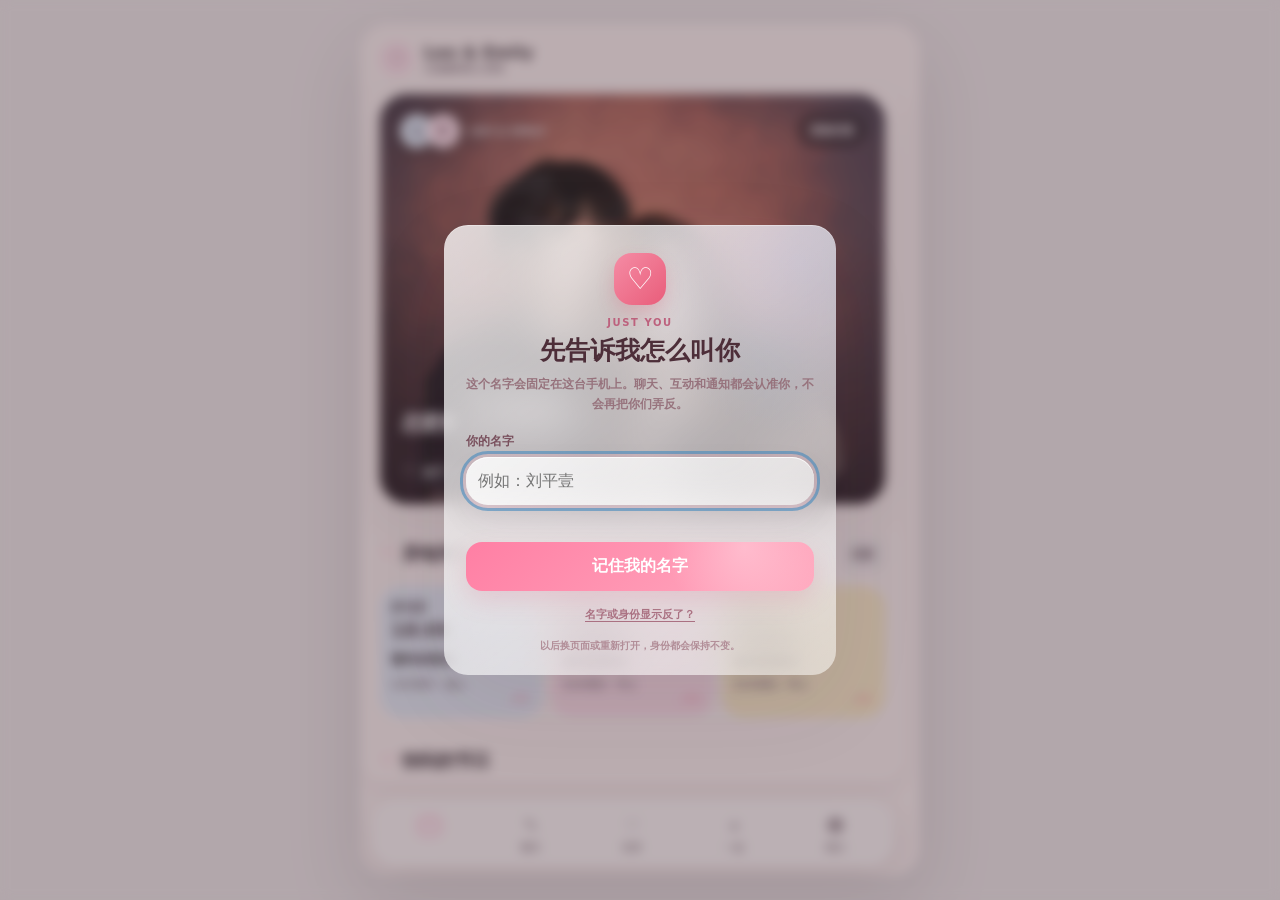
==== commit 72bd8335: "Add long-distance experience and refine mobile UI" ====
--- a/index.html
+++ b/index.html
@@ -3,15 +3,17 @@
 <head>
   <meta charset="UTF-8">
   <meta name="viewport" content="width=device-width, initial-scale=1, viewport-fit=cover">
-  <meta name="theme-color" content="#ff8fa3">
+  <meta name="theme-color" content="#fff9f6">
   <meta name="apple-mobile-web-app-capable" content="yes">
   <meta name="apple-mobile-web-app-status-bar-style" content="default">
   <meta name="apple-mobile-web-app-title" content="Leo And Emily">
   <title>Leo And Emily</title>
   <link rel="icon" type="image/png" href="apple-touch-icon.png">
   <link rel="apple-touch-icon" sizes="180x180" href="apple-touch-icon.png">
-  <link rel="manifest" href="manifest.webmanifest">
-  <link rel="stylesheet" href="styles.css?v=20260811-borderless-calm-v1">
+  <link rel="manifest" href="manifest.webmanifest">
+  <link rel="stylesheet" href="styles.css?v=20260811-no-next-meet-v1">
+  <link rel="stylesheet" href="app-v2.css?v=20260811-no-next-meet-v1">
+  <link rel="stylesheet" href="long-distance.css?v=20260811-no-next-meet-v1">
 </head>
 <body>
   <div class="ambient" aria-hidden="true">
@@ -45,6 +47,17 @@
 
       <div class="home-tab-panel home-dashboard is-home-tab-active" data-home-tab-panel="today">
         <section class="love-day-hero" aria-labelledby="home-title">
+          <img class="couple-cover-image" id="couple-cover-image" src="assets/our-day-bg.jpg" alt="Leo 和 Emily 的共同封面">
+          <div class="couple-cover-shade" aria-hidden="true"></div>
+          <div class="couple-cover-identity" aria-label="Leo 和 Emily">
+            <span class="couple-avatar is-leo" aria-hidden="true">L</span>
+            <span class="couple-avatar is-emily" aria-hidden="true">E</span>
+            <b>LEO &amp; EMILY</b>
+          </div>
+          <div class="couple-cover-actions">
+            <button class="couple-cover-change" id="couple-cover-change" type="button" aria-label="更换共同封面">更换封面</button>
+            <input class="sr-only" id="couple-cover-input" type="file" accept="image/*">
+          </div>
           <div class="our-day-copy">
             <p>一起走过的每一天，</p>
             <p>都是心动的证明 💕</p>
@@ -57,27 +70,41 @@
             <p>始于 <b id="love-start-display">2026.06.23 星期二</b></p>
           </div>
         </section>
+        <script>
+          (() => {
+            const today = new Date();
+            const startDay = Date.UTC(2026, 5, 23);
+            const currentDay = Date.UTC(today.getFullYear(), today.getMonth(), today.getDate());
+            const count = Math.max(1, Math.floor((currentDay - startDay) / 86400000) + 1);
+            const output = document.querySelector("#love-days-count");
+            if (output) output.textContent = String(count);
+          })();
+        </script>
 
         <section class="home-weather-section" aria-labelledby="home-weather-title">
-          <div class="home-section-heading"><h2 id="home-weather-title">我们生活的城市</h2><button type="button" id="weather-refresh">刷新</button></div>
+          <div class="home-section-heading"><h2 id="home-weather-title">异地同频</h2><button type="button" id="weather-refresh" aria-label="刷新三座城市天气">刷新</button></div>
           <div class="weather-grid" id="weather-grid" aria-live="polite">
-            <article class="weather-card" data-weather-city="shanghai"><span>上海</span><strong>加载中</strong><small>正在看天气</small></article>
-            <article class="weather-card" data-weather-city="toronto"><span>多伦多</span><strong>加载中</strong><small>正在看天气</small></article>
-            <article class="weather-card" data-weather-city="chongqing"><span>重庆</span><strong>加载中</strong><small>正在看天气</small></article>
+            <article class="weather-card city-sync-card" data-weather-city="toronto">
+              <div class="city-sync-top"><span>多伦多</span><time data-city-time datetime="">--:--</time></div>
+              <strong data-weather-current>加载中</strong>
+              <p><span data-city-daypart>当地日期</span></p>
+            </article>
+            <article class="weather-card city-sync-card" data-weather-city="shanghai">
+              <div class="city-sync-top"><span>上海</span><time data-city-time datetime="">--:--</time></div>
+              <strong data-weather-current>加载中</strong>
+              <p><span data-city-daypart>当地日期</span></p>
+            </article>
+            <article class="weather-card city-sync-card" data-weather-city="chongqing">
+              <div class="city-sync-top"><span>重庆</span><time data-city-time datetime="">--:--</time></div>
+              <strong data-weather-current>加载中</strong>
+              <p><span data-city-daypart>当地日期</span></p>
+            </article>
           </div>
         </section>
 
         <section class="couple-calendar-section" aria-labelledby="couple-calendar-title">
           <div class="home-section-heading"><h2 id="couple-calendar-title">快到的节日</h2></div>
-          <div class="festival-countdown-card" id="festival-countdown-card" role="status" aria-live="polite">
-            <span>下一站</span><strong>正在计算</strong><small>会自动选择最近的节日</small>
-          </div>
           <div class="festival-list" id="festival-list" aria-label="快到的节日倒计时"></div>
-        </section>
-
-        <section class="home-countdown-summary home-countdown-lower" aria-labelledby="home-countdown-label">
-          <span class="home-countdown-kicker" id="home-countdown-label">NEXT TIME WE MEET</span>
-          <strong id="home-countdown" role="status" aria-live="polite">还没有下一次约会计划</strong>
         </section>
 
         <section class="home-latest-section" aria-labelledby="home-latest-title">
@@ -99,9 +126,12 @@
             <div class="home-chat-person">
               <h2 id="chat-tab-title" class="sr-only">聊天</h2>
               <p id="home-chat-status" role="status" aria-live="polite">我们的聊天，正在慢慢变成回忆。</p>
+              <p class="home-chat-next-meet">下次见面 · <b id="home-chat-next-meet">等待一起计划</b></p>
             </div>
             <span class="home-chat-online" id="home-chat-presence"><i aria-hidden="true"></i>一起在线</span>
           </header>
+
+          <p class="home-chat-time-hint" id="home-chat-time-hint" role="status" aria-live="polite">正在看看她那边的时间…</p>
 
           <div class="home-chat-messages" id="home-chat-list" role="log" aria-live="polite" aria-relevant="additions text">
             <article class="home-message home-message-them">
@@ -144,24 +174,35 @@
         <div class="world-feed" id="world-feed" aria-live="polite"></div>
       </section>
 
-      <section class="home-tab-panel home-feature-panel" data-home-tab-panel="theme" aria-labelledby="home-list-title" hidden>
-        <div class="home-feature-hero home-list-hero">
-          <h2 id="home-list-title" class="sr-only">目标</h2>
-        </div>
-        <div class="home-feature-grid">
-          <button class="home-feature-card things-open goal-main-card" type="button"><span aria-hidden="true">100</span><strong>一起做的一百件小事</strong><small>完成一件就一起打勾，双方都会同步</small></button>
-        </div>
-      </section>
-
-      <section class="home-tab-panel home-feature-panel" data-home-tab-panel="game" aria-labelledby="home-game-title" hidden>
-        <div class="home-feature-hero home-game-hero">
-          <h2 id="home-game-title" class="sr-only">小游戏</h2>
-        </div>
-        <div class="home-feature-grid">
-          <button class="home-feature-card truth-open" type="button"><span aria-hidden="true">?</span><strong>真心话</strong><small>转盘随机抽一个问题</small></button>
-          <button class="home-feature-card dice-open" type="button"><span aria-hidden="true">⚄</span><strong>大话骰子</strong><small>摇骰、开盅、重新开局</small></button>
-          <button class="home-feature-card pet-open" type="button"><span aria-hidden="true">🐾</span><strong>宠物</strong><small>18🈲</small></button>
-        </div>
+      <section class="home-tab-panel together-panel" data-home-tab-panel="together" aria-labelledby="home-together-title" hidden>
+        <header class="together-hero">
+          <p>OUR LITTLE THINGS</p>
+          <h2 id="home-together-title">一起</h2>
+          <span>把计划、心事和好玩的，都放在同一个地方。</span>
+        </header>
+        <section class="together-group together-plan-group" aria-labelledby="together-plan-title">
+          <div class="together-group-heading"><span aria-hidden="true">01</span><div><h3 id="together-plan-title">一起计划</h3><p>从下一次见面，到慢慢完成的小愿望。</p></div></div>
+          <div class="together-action-list">
+            <button class="together-action home-plan" type="button"><span aria-hidden="true">♡</span><strong>发起约会计划</strong><small>选择日期、地点、想玩和想吃</small><b aria-hidden="true">›</b></button>
+            <button class="together-action things-open" type="button"><span aria-hidden="true">100</span><strong>一起做的一百件事</strong><small>完成一件，双方一起点亮</small><b aria-hidden="true">›</b></button>
+          </div>
+        </section>
+        <section class="together-group together-heart-group" aria-labelledby="together-heart-title">
+          <div class="together-group-heading"><span aria-hidden="true">02</span><div><h3 id="together-heart-title">一起靠近</h3><p>不只聊天，也认真听见彼此。</p></div></div>
+          <div class="together-action-grid">
+            <button class="together-action interactions-open" type="button"><span aria-hidden="true">✦</span><strong>双人互动</strong><small>心有灵犀、拍立得、声音与留言</small></button>
+            <button class="together-action future-letter-open" type="button"><span aria-hidden="true">◇</span><strong>给未来的信</strong><small>到约定那天再一起打开</small></button>
+            <button class="together-action repair-open" type="button"><span aria-hidden="true">○</span><strong>和好小屋</strong><small>先把情绪放好，再慢慢说</small></button>
+          </div>
+        </section>
+        <section class="together-group together-game-group" aria-labelledby="together-game-title">
+          <div class="together-group-heading"><span aria-hidden="true">03</span><div><h3 id="together-game-title">一起玩</h3><p>没有任务压力，只在想玩的时候打开。</p></div></div>
+          <div class="together-action-grid">
+            <button class="together-action truth-open" type="button"><span aria-hidden="true">?</span><strong>真心话</strong><small>随机抽一个问题</small></button>
+            <button class="together-action dice-open" type="button"><span aria-hidden="true">⚄</span><strong>大话骰子</strong><small>摇骰、开盅、重新开局</small></button>
+            <button class="together-action pet-open" type="button"><span aria-hidden="true">◎</span><strong>宠物</strong><small>蔡子珊电子宠物互动</small></button>
+          </div>
+        </section>
       </section>
 
       <section class="home-tab-panel us-panel" data-home-tab-panel="us" aria-labelledby="home-us-title" hidden>
@@ -170,18 +211,18 @@
           <strong>两个人已连接 ♥</strong>
         </header>
         <div class="us-module-list">
-          <button class="us-module home-plan" type="button"><span aria-hidden="true">💌</span><strong>约会计划</strong><small>邀请、选时间地点，最后生成约会清单</small><b>›</b></button>
           <button class="us-module anniversary-open" type="button"><span aria-hidden="true">♡</span><strong>纪念日</strong><small>在一起多久、还有多久到重要日子</small><b>›</b></button>
           <button class="us-module love-album-open" type="button"><span aria-hidden="true">▧</span><strong>恋爱相册</strong><small>创建文件夹，收藏关于我们的照片</small><b>›</b></button>
+          <button class="us-module distance-open" type="button"><span aria-hidden="true">◎</span><strong>异国心意</strong><small>状态同频、适合联系时间和跨越时区的抱抱</small><b>›</b></button>
+          <button class="us-module shared-open" type="button"><span aria-hidden="true">⌁</span><strong>连接与数据</strong><small>身份、加密同步和本机备份</small><b>›</b></button>
         </div>
       </section>
 
       <nav class="home-bottom-nav" aria-label="首页栏目">
         <button type="button" data-home-tab="today" aria-pressed="true"><span aria-hidden="true">⌂</span><b>今日</b></button>
         <button type="button" data-home-tab="chat" aria-pressed="false"><span aria-hidden="true">✎</span><b>聊天</b></button>
-        <button type="button" data-home-tab="world" aria-pressed="false"><span aria-hidden="true">♡</span><b>我们的世界</b></button>
-        <button type="button" data-home-tab="theme" aria-pressed="false"><span aria-hidden="true">▦</span><b>目标</b></button>
-        <button type="button" data-home-tab="game" aria-pressed="false"><span aria-hidden="true">⚄</span><b>小游戏</b></button>
+        <button type="button" data-home-tab="world" aria-pressed="false"><span aria-hidden="true">♡</span><b>世界</b></button>
+        <button type="button" data-home-tab="together" aria-pressed="false"><span aria-hidden="true">＋</span><b>一起</b></button>
         <button type="button" data-home-tab="us" aria-pressed="false"><span aria-hidden="true">☻</span><b>我们</b></button>
       </nav>
     </section>
@@ -489,7 +530,7 @@
     </section>
 
     <section class="screen truth-screen" data-screen="12" aria-labelledby="step-12-title" hidden>
-      <button class="back-button" type="button" data-back="11" aria-label="返回游戏区"><span aria-hidden="true">←</span></button>
+      <button class="back-button" type="button" data-back="0" aria-label="返回一起"><span aria-hidden="true">←</span></button>
       <p class="eyebrow">TRUTH WHEEL</p>
       <h1 id="step-12-title" tabindex="-1">真心话</h1>
       <p class="supporting-copy compact-copy">1,000 个问题已经混在一起，转到什么就认真回答什么。</p>
@@ -499,7 +540,7 @@
     </section>
 
     <section class="screen dice-screen" data-screen="13" aria-labelledby="step-13-title" hidden>
-      <button class="back-button" type="button" data-back="11" aria-label="返回游戏区"><span aria-hidden="true">←</span></button>
+      <button class="back-button" type="button" data-back="0" aria-label="返回一起"><span aria-hidden="true">←</span></button>
       <p class="eyebrow">LIAR'S DICE</p>
       <h1 id="step-13-title" tabindex="-1">大话骰子</h1>
       <p class="supporting-copy compact-copy">每局只能摇一次。在骰盅上向上滑掀开，向下滑合上。</p>
@@ -904,14 +945,15 @@
   <div class="toast" id="toast" role="status" aria-live="polite" hidden></div>
   <div class="sr-only" id="movement-status" aria-live="polite"></div>
   <script src="https://static.cloudbase.net/cloudbase-js-sdk/3.7.0/cloudbase.full.js"></script>
-  <script src="cloud-config.js?v=20260810-fixed-room-v1"></script>
-  <script src="backup.js?v=20260804-identity-mind-voice-v1"></script>
-  <script src="app.js?v=20260810-app-polish-v1"></script>
-  <script src="pet-theme.js?v=20260810-app-polish-v1"></script>
-  <script src="shared-sync.js?v=20260810-app-polish-v1"></script>
-  <script src="shared-interactions.js?v=20260810-app-polish-v1"></script>
-  <script src="home-chat.js?v=20260810-app-polish-v1"></script>
-  <script src="cloud-sync.js?v=20260810-fixed-room-v1"></script>
-  <script src="pwa.js?v=20260810-fixed-room-v1"></script>
+  <script src="cloud-config.js?v=20260811-no-next-meet-v1"></script>
+  <script src="backup.js?v=20260811-no-next-meet-v1"></script>
+  <script src="app.js?v=20260811-no-next-meet-v1"></script>
+  <script src="pet-theme.js?v=20260811-no-next-meet-v1"></script>
+  <script src="shared-sync.js?v=20260811-no-next-meet-v1"></script>
+  <script src="shared-interactions.js?v=20260811-no-next-meet-v1"></script>
+  <script src="long-distance.js?v=20260811-no-next-meet-v1"></script>
+  <script src="home-chat.js?v=20260811-no-next-meet-v1"></script>
+  <script src="cloud-sync.js?v=20260811-no-next-meet-v1"></script>
+  <script src="pwa.js?v=20260811-no-next-meet-v1"></script>
 </body>
 </html>
--- a/app-v2.css
+++ b/app-v2.css
@@ -0,0 +1,1926 @@
+:root {
+  --v2-bg: #fff9f6;
+  --v2-paper: #fffefd;
+  --v2-ink: #332d32;
+  --v2-muted: #82777e;
+  --v2-pink: #ff8eac;
+  --v2-pink-soft: #ffe7ee;
+  --v2-blue: #8fc5f2;
+  --v2-blue-soft: #e7f3fc;
+  --v2-purple: #b9a8e8;
+  --v2-purple-soft: #f0ebfb;
+  --v2-yellow: #ffd778;
+  --v2-yellow-soft: #fff4cf;
+  --v2-mint: #94d8c2;
+  --v2-mint-soft: #e4f6f0;
+  --v2-shadow: 0 18px 48px rgba(61, 46, 56, .08);
+  --v2-shadow-soft: 0 8px 24px rgba(61, 46, 56, .055);
+  --v2-nav-height: 72px;
+  --v2-motion: 280ms cubic-bezier(.2, .82, .24, 1);
+}
+
+html {
+  background: #f1efee !important;
+}
+
+body {
+  color: var(--v2-ink) !important;
+  background: #f1efee !important;
+  font-family: "PingFang SC", "Microsoft YaHei", system-ui, sans-serif !important;
+}
+
+body,
+button,
+input,
+select,
+textarea,
+.screen,
+.home-screen {
+  letter-spacing: 0 !important;
+}
+
+.ambient {
+  display: none !important;
+}
+
+.app-shell {
+  width: min(100%, 560px) !important;
+  background: var(--v2-bg) !important;
+}
+
+button:focus-visible,
+input:focus-visible,
+select:focus-visible,
+textarea:focus-visible,
+[tabindex]:focus-visible {
+  outline: 3px solid rgba(65, 137, 190, .58) !important;
+  outline-offset: 3px !important;
+}
+
+.home-screen.is-active {
+  height: 100dvh !important;
+  min-height: 0 !important;
+  padding: 0 0 calc(var(--v2-nav-height) + 22px + env(safe-area-inset-bottom)) !important;
+  overflow: hidden !important;
+  color: var(--v2-ink) !important;
+  background: var(--v2-bg) !important;
+  text-align: left !important;
+}
+
+.home-screen::before,
+.home-screen::after,
+.home-app-brand::after {
+  display: none !important;
+}
+
+.home-screen > * {
+  position: relative;
+  z-index: 1;
+}
+
+.home-topbar {
+  display: flex !important;
+  width: 100% !important;
+  min-height: 64px !important;
+  margin: 0 !important;
+  padding: max(14px, calc(env(safe-area-inset-top) + 10px)) 20px 8px !important;
+  align-items: center !important;
+}
+
+.home-app-brand {
+  display: inline-flex !important;
+  max-width: 100%;
+  padding: 0 !important;
+  gap: 10px !important;
+  align-items: center;
+  color: var(--v2-ink) !important;
+  background: transparent !important;
+  border: 0 !important;
+  border-radius: 0 !important;
+  box-shadow: none !important;
+  backdrop-filter: none !important;
+}
+
+.home-app-brand > span {
+  display: grid;
+  width: 34px !important;
+  height: 34px !important;
+  place-items: center;
+  color: #7f5265 !important;
+  background: var(--v2-pink-soft) !important;
+  border-radius: 50% !important;
+  box-shadow: none !important;
+  filter: none !important;
+  font-size: 17px;
+}
+
+.home-app-brand strong,
+.home-app-brand small {
+  display: block;
+}
+
+.home-app-brand strong {
+  color: var(--v2-ink);
+  font-size: 16px !important;
+  font-weight: 800;
+}
+
+.home-app-brand small {
+  margin-top: 2px;
+  color: var(--v2-muted) !important;
+  font-size: 10px !important;
+  font-weight: 600 !important;
+}
+
+.home-tab-panel {
+  width: 100% !important;
+  min-height: 0 !important;
+  margin: 0 !important;
+  padding: 6px 20px calc(18px + env(safe-area-inset-bottom)) !important;
+  overflow-x: hidden !important;
+  overflow-y: auto !important;
+  scrollbar-width: none !important;
+}
+
+.home-tab-panel::-webkit-scrollbar,
+.home-chat-messages::-webkit-scrollbar,
+.world-feed::-webkit-scrollbar {
+  display: none !important;
+}
+
+.home-tab-panel.is-home-tab-active {
+  display: flex !important;
+  flex: 1 1 auto !important;
+  flex-direction: column !important;
+  animation: v2-tab-in var(--v2-motion) both !important;
+}
+
+.home-tab-panel.is-home-tab-active > * {
+  animation: none !important;
+}
+
+@keyframes v2-tab-in {
+  from { opacity: 0; transform: translateY(7px); }
+  to { opacity: 1; transform: translateY(0); }
+}
+
+.home-dashboard {
+  gap: 32px !important;
+  padding-top: 6px !important;
+  padding-bottom: 24px !important;
+}
+
+.home-dashboard > * {
+  flex: 0 0 auto;
+}
+
+.love-day-hero {
+  position: relative !important;
+  display: flex !important;
+  min-height: 410px !important;
+  padding: 22px !important;
+  overflow: hidden !important;
+  flex-direction: column !important;
+  justify-content: flex-end !important;
+  border: 0 !important;
+  border-radius: 28px !important;
+  color: #fff !important;
+  background: #3a3035 !important;
+  box-shadow: var(--v2-shadow) !important;
+  isolation: isolate;
+}
+
+.love-day-hero::before,
+.love-day-hero::after {
+  display: none !important;
+}
+
+.love-day-hero > * {
+  position: relative;
+  z-index: 2 !important;
+}
+
+.couple-cover-image {
+  position: absolute !important;
+  z-index: 0 !important;
+  inset: 0 !important;
+  display: block !important;
+  width: 100% !important;
+  height: 100% !important;
+  object-fit: cover !important;
+  object-position: center !important;
+}
+
+.couple-cover-shade {
+  position: absolute !important;
+  z-index: 1 !important;
+  inset: 0 !important;
+  background: linear-gradient(180deg, rgba(28, 23, 27, .12) 0%, rgba(28, 23, 27, .04) 34%, rgba(28, 23, 27, .78) 100%) !important;
+}
+
+.couple-cover-identity {
+  position: absolute !important;
+  top: 20px;
+  left: 20px;
+  display: flex;
+  align-items: center;
+  color: #fff;
+}
+
+.couple-cover-identity b {
+  margin-left: 9px;
+  font-size: 11px;
+  font-weight: 800;
+  text-shadow: 0 2px 10px rgba(0, 0, 0, .35);
+}
+
+.couple-avatar {
+  display: grid;
+  width: 34px;
+  height: 34px;
+  place-items: center;
+  border: 2px solid rgba(255, 255, 255, .9);
+  border-radius: 50%;
+  color: #55404b;
+  font-size: 12px;
+  font-weight: 900;
+  box-shadow: 0 5px 16px rgba(0, 0, 0, .18);
+}
+
+.couple-avatar + .couple-avatar {
+  margin-left: -8px;
+}
+
+.couple-avatar.is-leo { background: #dcedfa; }
+.couple-avatar.is-emily { background: #ffe2eb; }
+
+.couple-cover-actions {
+  position: absolute !important;
+  top: 18px;
+  right: 18px;
+}
+
+.couple-cover-change {
+  min-height: 36px;
+  padding: 0 13px;
+  border: 0;
+  border-radius: 999px;
+  color: #fff;
+  background: rgba(30, 26, 29, .48);
+  box-shadow: none;
+  backdrop-filter: blur(8px);
+  cursor: pointer;
+  font-size: 11px;
+  font-weight: 800;
+}
+
+.our-day-copy {
+  display: none !important;
+}
+
+.our-day-main {
+  margin: 0 !important;
+}
+
+.our-day-main h1 {
+  margin: 0 !important;
+  color: #fff !important;
+  font-size: 20px !important;
+  font-weight: 700 !important;
+  line-height: 1.1 !important;
+  text-shadow: 0 4px 18px rgba(0, 0, 0, .28) !important;
+}
+
+.our-day-main h1 > strong,
+#love-days-count {
+  display: inline !important;
+  margin: 0 3px !important;
+  color: #fff !important;
+  background: none !important;
+  font-size: 52px !important;
+  font-weight: 800 !important;
+  line-height: 1 !important;
+  text-shadow: 0 4px 18px rgba(0, 0, 0, .3) !important;
+}
+
+.our-day-startline {
+  display: flex !important;
+  gap: 7px !important;
+  margin: 10px 0 0 !important;
+  padding: 0 !important;
+  align-items: center;
+  color: rgba(255, 255, 255, .86) !important;
+  background: transparent !important;
+  box-shadow: none !important;
+}
+
+.our-day-startline span,
+.love-day-hero .our-day-startline span {
+  color: #fff !important;
+  filter: none !important;
+  font-size: 16px !important;
+}
+
+.our-day-startline p,
+.our-day-startline b {
+  margin: 0 !important;
+  color: inherit !important;
+  font-size: 12px !important;
+}
+
+.home-weather-section,
+.couple-calendar-section,
+.home-latest-section {
+  display: grid !important;
+  gap: 14px !important;
+  padding: 0 !important;
+  border: 0 !important;
+  border-radius: 0 !important;
+  background: transparent !important;
+  box-shadow: none !important;
+  backdrop-filter: none !important;
+}
+
+.home-section-heading {
+  margin: 0 !important;
+  align-items: center;
+}
+
+.home-section-heading h2 {
+  margin: 0 !important;
+  color: var(--v2-ink) !important;
+  font-size: 18px !important;
+  font-weight: 800 !important;
+}
+
+.home-section-heading button {
+  min-width: 44px;
+  min-height: 36px;
+  padding: 0 10px;
+  border: 0 !important;
+  border-radius: 12px !important;
+  color: #6c6268 !important;
+  background: #f2efee !important;
+  box-shadow: none !important;
+  font-size: 11px;
+}
+
+.weather-grid {
+  display: grid !important;
+  grid-template-columns: repeat(3, minmax(0, 1fr)) !important;
+  gap: 8px !important;
+}
+
+.weather-card.city-sync-card {
+  display: grid !important;
+  min-width: 0;
+  min-height: 132px !important;
+  padding: 13px 11px !important;
+  align-content: start;
+  border: 0 !important;
+  border-radius: 22px !important;
+  box-shadow: none !important;
+}
+
+.weather-card.city-sync-card:nth-child(1) { background: var(--v2-blue-soft) !important; }
+.weather-card.city-sync-card:nth-child(2) { background: var(--v2-pink-soft) !important; }
+.weather-card.city-sync-card:nth-child(3) { background: var(--v2-yellow-soft) !important; }
+
+.city-sync-top {
+  display: grid;
+  min-width: 0;
+  gap: 3px;
+}
+
+.city-sync-top span,
+.city-sync-top time {
+  display: block !important;
+  color: #4d454a !important;
+  font-weight: 800;
+}
+
+.city-sync-top span { font-size: 12px !important; }
+.city-sync-top time { font-size: 19px; }
+
+.weather-card.city-sync-card > strong {
+  margin-top: 10px !important;
+  color: var(--v2-ink) !important;
+  font-size: 13px !important;
+  line-height: 1.35 !important;
+}
+
+.weather-card.city-sync-card > p {
+  display: grid;
+  gap: 0;
+  margin: 9px 0 0;
+}
+
+.weather-card.city-sync-card > p span {
+  color: var(--v2-muted) !important;
+  font-size: 10px !important;
+  font-weight: 600 !important;
+}
+
+.weather-card.city-sync-card > p b {
+  width: fit-content;
+  padding: 5px 8px;
+  border-radius: 999px;
+  color: #356f61;
+  background: rgba(148, 216, 194, .35);
+  font-size: 10px;
+  font-weight: 800;
+}
+
+.weather-card.city-sync-card > p b[data-tone="rest"] {
+  color: #716878;
+  background: rgba(185, 168, 232, .28);
+}
+
+.distance-heartbeat {
+  display: grid;
+  grid-template-columns: 42px minmax(0, 1fr) 20px;
+  width: 100%;
+  min-height: 78px;
+  padding: 12px 14px;
+  align-items: center;
+  gap: 11px;
+  border: 0 !important;
+  border-radius: 20px !important;
+  color: var(--v2-ink);
+  background: var(--v2-purple-soft) !important;
+  box-shadow: none !important;
+  text-align: left;
+}
+
+.distance-heartbeat-icon {
+  display: grid;
+  width: 42px;
+  height: 42px;
+  place-items: center;
+  border-radius: 15px;
+  color: #4d687b;
+  background: var(--v2-blue-soft);
+  font-size: 20px;
+}
+
+.distance-heartbeat-copy {
+  display: block;
+  min-width: 0;
+}
+
+.distance-heartbeat-copy small,
+.distance-heartbeat-copy strong,
+.distance-heartbeat-copy em {
+  display: block;
+  overflow: hidden;
+  text-overflow: ellipsis;
+  white-space: nowrap;
+}
+
+.distance-heartbeat-copy small {
+  color: #8d8295;
+  font-size: 9px;
+  font-weight: 700;
+}
+
+.distance-heartbeat-copy strong {
+  margin-top: 3px;
+  color: #51475a;
+  font-size: 11px;
+  font-weight: 800;
+}
+
+.distance-heartbeat-copy em {
+  margin-top: 4px;
+  color: #8d8295;
+  font-size: 10px;
+  font-style: normal;
+}
+
+.distance-heartbeat > b {
+  color: #a89cb8;
+  font-size: 22px;
+  font-weight: 500;
+}
+
+.festival-list {
+  display: grid !important;
+  gap: 5px !important;
+}
+
+.festival-item {
+  display: grid !important;
+  grid-template-columns: 58px minmax(0, 1fr) auto !important;
+  min-height: 68px;
+  padding: 8px 0 !important;
+  align-items: center;
+  gap: 12px;
+  border: 0 !important;
+  border-radius: 0 !important;
+  background: transparent !important;
+  box-shadow: none !important;
+}
+
+.festival-item + .festival-item {
+  margin-top: 3px;
+}
+
+.festival-item > span {
+  display: grid;
+  width: 58px;
+  height: 52px;
+  place-items: center;
+  border-radius: 18px !important;
+  color: #765d32 !important;
+  background: var(--v2-yellow-soft) !important;
+  font-size: 12px;
+  font-weight: 800;
+}
+
+.festival-item:nth-child(2) > span {
+  color: #665687 !important;
+  background: var(--v2-purple-soft) !important;
+}
+
+.festival-item strong {
+  color: var(--v2-ink) !important;
+  font-size: 14px !important;
+}
+
+.festival-item small {
+  margin-top: 4px !important;
+  color: var(--v2-muted) !important;
+  font-size: 10px !important;
+}
+
+.festival-item b {
+  color: #8b6d79 !important;
+  font-size: 11px !important;
+  white-space: nowrap;
+}
+
+.home-latest-card {
+  display: grid !important;
+  grid-template-columns: 50px minmax(0, 1fr) !important;
+  width: 100% !important;
+  min-height: 70px;
+  padding: 8px 0 !important;
+  align-items: center;
+  gap: 13px;
+  border: 0 !important;
+  border-radius: 0 !important;
+  color: var(--v2-ink) !important;
+  background: transparent !important;
+  box-shadow: none !important;
+  text-align: left;
+}
+
+.home-latest-card > span,
+.home-latest-card > img {
+  width: 50px !important;
+  height: 50px !important;
+  border-radius: 17px !important;
+  box-shadow: none !important;
+  filter: none !important;
+}
+
+.home-latest-card > span {
+  display: grid;
+  place-items: center;
+  color: #665687;
+  background: var(--v2-purple-soft) !important;
+}
+
+.home-latest-card strong,
+.home-latest-card small {
+  overflow: hidden;
+  text-overflow: ellipsis;
+  white-space: nowrap;
+}
+
+.home-latest-card strong { color: var(--v2-ink) !important; }
+.home-latest-card small { color: var(--v2-muted) !important; }
+
+.home-bottom-nav {
+  position: absolute !important;
+  z-index: 80 !important;
+  right: 12px !important;
+  bottom: max(10px, env(safe-area-inset-bottom)) !important;
+  left: 12px !important;
+  display: grid !important;
+  grid-template-columns: repeat(5, minmax(0, 1fr)) !important;
+  width: auto !important;
+  margin: 0 !important;
+  padding: 6px 8px !important;
+  gap: 2px !important;
+  border: 0 !important;
+  border-radius: 24px !important;
+  background: rgba(255, 254, 252, .97) !important;
+  box-shadow: 0 14px 38px rgba(56, 43, 51, .12) !important;
+  backdrop-filter: blur(12px) !important;
+  transition: opacity 180ms ease, transform 180ms ease;
+}
+
+.home-bottom-nav button {
+  display: grid !important;
+  min-width: 0;
+  min-height: 54px !important;
+  padding: 5px 2px !important;
+  place-items: center;
+  border: 0 !important;
+  border-radius: 17px !important;
+  color: #9a9095 !important;
+  background: transparent !important;
+  box-shadow: none !important;
+  transition: color 160ms ease, transform 160ms ease !important;
+}
+
+.home-bottom-nav button:active { transform: scale(.95); }
+
+.home-bottom-nav button span {
+  display: grid;
+  width: 29px;
+  height: 26px;
+  place-items: center;
+  border-radius: 11px;
+  font-size: 18px !important;
+  line-height: 1;
+}
+
+.home-bottom-nav button b {
+  margin-top: 1px;
+  font-size: 10px !important;
+  font-weight: 700;
+}
+
+.home-bottom-nav button[aria-pressed="true"] {
+  color: #d95778 !important;
+  background: transparent !important;
+  box-shadow: none !important;
+}
+
+.home-bottom-nav button[aria-pressed="true"] span {
+  color: #b84364;
+  background: var(--v2-pink-soft);
+  filter: none !important;
+}
+
+/* Full-height chat */
+.home-screen[data-home-active-tab="chat"] .home-topbar {
+  display: none !important;
+}
+
+.home-screen[data-home-active-tab="chat"] .chat-tab-panel {
+  height: 100%;
+  padding: max(7px, env(safe-area-inset-top)) 0 0 !important;
+  overflow: hidden !important;
+}
+
+.chat-tab-panel .home-chat-panel,
+.home-chat-panel {
+  display: grid !important;
+  width: 100% !important;
+  height: 100% !important;
+  min-height: 0 !important;
+  margin: 0 !important;
+  padding: 0 !important;
+  overflow: hidden !important;
+  grid-template-rows: auto auto minmax(0, 1fr) auto !important;
+  border: 0 !important;
+  border-radius: 0 !important;
+  background: #fbfaf8 !important;
+  box-shadow: none !important;
+  backdrop-filter: none !important;
+}
+
+.home-chat-panel::before {
+  display: none !important;
+}
+
+.home-chat-header {
+  position: relative !important;
+  z-index: 3;
+  display: grid !important;
+  grid-template-columns: auto minmax(0, 1fr) auto !important;
+  min-height: 72px;
+  padding: 12px 18px 11px !important;
+  align-items: center;
+  gap: 11px;
+  border: 0 !important;
+  background: rgba(255, 249, 246, .96) !important;
+  box-shadow: 0 8px 22px rgba(55, 45, 50, .045) !important;
+  backdrop-filter: blur(10px);
+}
+
+.couple-avatars {
+  display: flex !important;
+  flex-direction: row !important;
+}
+
+.couple-avatars span {
+  display: grid;
+  width: 34px !important;
+  height: 34px !important;
+  place-items: center;
+  border: 2px solid #fbfaf8 !important;
+  border-radius: 50% !important;
+  color: #4d454a !important;
+  background: var(--v2-pink-soft) !important;
+  font-size: 11px !important;
+  font-weight: 800;
+}
+
+.couple-avatars span:last-child {
+  margin-left: -9px;
+  background: var(--v2-blue-soft) !important;
+}
+
+.home-chat-person {
+  min-width: 0;
+}
+
+#home-chat-status {
+  overflow: hidden;
+  margin: 0 !important;
+  color: #5d5459 !important;
+  font-size: 12px !important;
+  font-weight: 700 !important;
+  text-overflow: ellipsis;
+  white-space: nowrap;
+}
+
+.home-chat-next-meet {
+  overflow: hidden;
+  margin: 4px 0 0 !important;
+  color: var(--v2-muted) !important;
+  font-size: 10px !important;
+  font-weight: 600;
+  text-overflow: ellipsis;
+  white-space: nowrap;
+}
+
+.home-chat-next-meet b {
+  color: #735d69;
+  font-weight: 700;
+}
+
+.home-chat-time-hint {
+  position: relative;
+  z-index: 2;
+  overflow: hidden;
+  margin: 0 !important;
+  padding: 7px 18px 8px !important;
+  color: #756b76 !important;
+  background: rgba(222, 234, 246, .52);
+  font-size: 10px !important;
+  font-weight: 650;
+  line-height: 1.35;
+  text-align: center;
+  text-overflow: ellipsis;
+  white-space: nowrap;
+}
+
+.home-chat-time-hint[data-tone="rest"] {
+  color: #70667a !important;
+  background: rgba(231, 225, 245, .58);
+}
+
+.home-chat-time-hint[data-tone="together"] {
+  color: #477465 !important;
+  background: rgba(218, 239, 231, .62);
+}
+
+.home-chat-online {
+  display: inline-flex !important;
+  min-width: 0;
+  padding: 6px 8px !important;
+  gap: 5px;
+  align-items: center;
+  border: 0 !important;
+  border-radius: 999px !important;
+  color: #766c72 !important;
+  background: #f0ecea !important;
+  font-size: 9px !important;
+  font-weight: 700 !important;
+  white-space: nowrap;
+}
+
+.home-chat-online i {
+  width: 7px !important;
+  height: 7px !important;
+  border-radius: 50%;
+  background: #aaa1a6 !important;
+}
+
+.home-chat-online.is-online i { background: #58b997 !important; }
+
+.home-chat-messages {
+  min-height: 0 !important;
+  padding: 18px 16px 24px !important;
+  overflow-y: auto !important;
+  overscroll-behavior: contain;
+  background: #fbfaf8 !important;
+}
+
+.home-chat-empty {
+  margin: 22vh auto 0 !important;
+  color: #9b9297 !important;
+  font-size: 13px;
+}
+
+.home-chat-bubble {
+  position: relative;
+  width: fit-content;
+  max-width: min(78%, 410px) !important;
+  margin: 0 0 13px !important;
+  padding: 11px 13px 9px !important;
+  border: 0 !important;
+  border-radius: 18px 18px 18px 7px !important;
+  color: #3d373b !important;
+  background: #fff !important;
+  box-shadow: 0 7px 19px rgba(45, 37, 42, .065) !important;
+  touch-action: pan-y;
+}
+
+.home-chat-bubble.is-me {
+  margin-left: auto !important;
+  border-radius: 18px 18px 7px 18px !important;
+}
+
+.home-chat-bubble.is-role-host {
+  color: #2f4354 !important;
+  background: #dfeefa !important;
+}
+
+.home-chat-bubble.is-role-guest {
+  color: #563d48 !important;
+  background: #ffe4ec !important;
+}
+
+.home-chat-bubble p {
+  margin: 0;
+  line-height: 1.55 !important;
+}
+
+.home-chat-bubble small {
+  display: block;
+  margin-top: 5px;
+  color: inherit !important;
+  font-size: 9px;
+  opacity: .58 !important;
+}
+
+.home-chat-bubble.is-date-plan {
+  width: min(82%, 340px);
+  max-width: 340px !important;
+  padding: 0 !important;
+  background: transparent !important;
+  box-shadow: none !important;
+}
+
+.home-chat-date-plan {
+  padding: 15px !important;
+  border: 0 !important;
+  border-radius: 20px !important;
+  color: #4a4146 !important;
+  background: var(--v2-yellow-soft) !important;
+  box-shadow: var(--v2-shadow-soft) !important;
+}
+
+.home-chat-date-plan-title { color: #6c5732 !important; }
+
+.home-chat-composer {
+  position: relative;
+  z-index: 4;
+  display: grid !important;
+  grid-template-columns: 44px minmax(0, 1fr) auto !important;
+  grid-template-areas: "media media media" "attach input send" !important;
+  gap: 8px !important;
+  padding: 10px 12px calc(10px + env(safe-area-inset-bottom)) !important;
+  align-items: end;
+  border: 0 !important;
+  background: rgba(255, 254, 252, .98) !important;
+  box-shadow: 0 -9px 24px rgba(54, 44, 50, .055) !important;
+  backdrop-filter: blur(10px);
+}
+
+.home-chat-composer input#home-chat-input {
+  width: 100%;
+  height: 44px !important;
+  min-width: 0;
+  padding: 0 14px !important;
+  border: 0 !important;
+  border-radius: 16px !important;
+  color: var(--v2-ink) !important;
+  background: #f2efed !important;
+  box-shadow: none !important;
+  font-size: 16px !important;
+}
+
+.chat-attach-button,
+.home-chat-send {
+  height: 44px !important;
+  min-height: 44px !important;
+  border: 0 !important;
+  box-shadow: none !important;
+}
+
+.chat-attach-button {
+  width: 44px !important;
+  border-radius: 50% !important;
+  color: #5f585c !important;
+  background: #eeeae8 !important;
+  font-size: 25px !important;
+}
+
+.home-chat-send {
+  min-width: 58px !important;
+  padding: 0 14px !important;
+  border-radius: 15px !important;
+  color: #fff !important;
+  background: #ef7897 !important;
+  font-size: 12px !important;
+  font-weight: 800;
+}
+
+.home-chat-media-preview {
+  max-height: 116px;
+  overflow-x: auto;
+  overflow-y: hidden;
+}
+
+.home-screen.is-chat-keyboard {
+  height: var(--app-viewport-height, 100dvh) !important;
+  padding-bottom: 0 !important;
+}
+
+.home-screen.is-chat-keyboard .home-bottom-nav {
+  pointer-events: none;
+  opacity: 0;
+  transform: translateY(120%);
+}
+
+.home-screen.is-chat-keyboard .chat-tab-panel {
+  padding-bottom: 0 !important;
+}
+
+/* Borderless world timeline */
+.world-panel {
+  gap: 0 !important;
+  padding-top: 10px !important;
+  padding-bottom: 24px !important;
+  background: transparent !important;
+}
+
+.world-hero { display: none !important; }
+
+.world-compose {
+  position: relative;
+  display: grid !important;
+  gap: 10px !important;
+  margin: 0 0 18px !important;
+  padding: 14px !important;
+  border: 0 !important;
+  border-radius: 22px !important;
+  background: #fff !important;
+  box-shadow: var(--v2-shadow-soft) !important;
+  backdrop-filter: none !important;
+}
+
+.world-compose textarea {
+  min-height: 82px !important;
+  padding: 4px 2px !important;
+  resize: none;
+  border: 0 !important;
+  border-radius: 0 !important;
+  color: var(--v2-ink) !important;
+  background: transparent !important;
+  box-shadow: none !important;
+  font-size: 16px !important;
+  line-height: 1.55;
+}
+
+.world-compose > div:last-child {
+  display: grid !important;
+  grid-template-columns: minmax(0, 1fr) 42px auto;
+  gap: 8px;
+  align-items: center;
+}
+
+#world-compose-status {
+  overflow: hidden;
+  color: var(--v2-muted) !important;
+  font-size: 10px !important;
+  text-overflow: ellipsis;
+  white-space: nowrap;
+}
+
+.world-photo-button {
+  position: static !important;
+  display: grid !important;
+  width: 42px !important;
+  height: 42px !important;
+  padding: 0 !important;
+  place-items: center;
+  border: 0 !important;
+  border-radius: 50% !important;
+  color: #5e6975 !important;
+  background: var(--v2-blue-soft) !important;
+  box-shadow: none !important;
+  font-size: 23px !important;
+}
+
+.world-compose .primary-button {
+  width: auto !important;
+  min-width: 66px;
+  min-height: 42px !important;
+  margin: 0 !important;
+  padding: 0 16px !important;
+  border-radius: 15px !important;
+  color: #fff !important;
+  background: #ef7897 !important;
+  box-shadow: none !important;
+  font-size: 12px !important;
+}
+
+.world-feed {
+  display: grid !important;
+  gap: 0 !important;
+}
+
+.world-empty {
+  padding: 90px 16px !important;
+  border: 0 !important;
+  border-radius: 0 !important;
+  color: var(--v2-muted);
+  background: transparent !important;
+  box-shadow: none !important;
+}
+
+.world-post {
+  position: relative;
+  padding: 21px 0 27px !important;
+  overflow: visible !important;
+  border: 0 !important;
+  border-radius: 0 !important;
+  background: transparent !important;
+  box-shadow: none !important;
+  backdrop-filter: none !important;
+}
+
+.world-post::before { display: none !important; }
+
+.world-post + .world-post::after {
+  position: absolute;
+  top: 0;
+  right: 0;
+  left: 54px;
+  height: 1px;
+  background: #f0ebe8;
+  content: "";
+}
+
+.world-post header {
+  display: grid !important;
+  grid-template-columns: 42px minmax(0, 1fr) auto !important;
+  gap: 11px !important;
+  margin: 0 0 11px !important;
+  align-items: center;
+}
+
+.world-avatar {
+  display: grid;
+  width: 42px !important;
+  height: 42px !important;
+  place-items: center;
+  border-radius: 50% !important;
+  color: #5a4550 !important;
+  background: var(--v2-pink-soft) !important;
+  font-weight: 800;
+}
+
+.world-post header strong {
+  color: #5f4d57 !important;
+  font-size: 13px !important;
+}
+
+.world-post header strong::before {
+  color: #a19a9e !important;
+  font-size: 10px !important;
+}
+
+.world-post header time {
+  color: #a19a9e !important;
+  font-size: 10px !important;
+}
+
+.world-post-delete {
+  min-width: 44px;
+  min-height: 38px;
+  padding: 0 8px !important;
+  border: 0 !important;
+  color: #9a8f95 !important;
+  background: transparent !important;
+  font-size: 11px;
+}
+
+.world-post-text,
+.world-photo-grid,
+.world-post footer,
+.world-comments {
+  margin-left: 53px !important;
+}
+
+.world-post-text {
+  margin-top: 0 !important;
+  margin-bottom: 12px !important;
+  color: var(--v2-ink) !important;
+  font-size: 15px;
+  line-height: 1.65 !important;
+}
+
+.world-photo-grid {
+  gap: 4px !important;
+  margin-top: 0 !important;
+  overflow: hidden;
+  border-radius: 12px !important;
+  box-shadow: none !important;
+}
+
+.world-photo-view,
+.world-photo-view img {
+  border: 0 !important;
+  border-radius: 0 !important;
+  box-shadow: none !important;
+}
+
+.world-post footer {
+  justify-content: flex-start !important;
+  gap: 20px !important;
+  margin-top: 11px !important;
+}
+
+.world-post footer button,
+.world-comment button {
+  min-height: 36px;
+  padding: 0 7px !important;
+  border: 0 !important;
+  border-radius: 10px !important;
+  color: #776c72 !important;
+  background: transparent !important;
+  box-shadow: none !important;
+  font-size: 11px;
+}
+
+.world-post footer button.is-liked { color: #df6686 !important; }
+
+.world-comments {
+  margin-top: 7px !important;
+  padding: 10px 12px !important;
+  border: 0 !important;
+  border-radius: 14px !important;
+  background: var(--v2-purple-soft) !important;
+}
+
+.world-comment {
+  display: flex;
+  gap: 6px;
+  align-items: flex-start;
+}
+
+.world-comment p {
+  min-width: 0;
+  margin: 5px 0;
+  color: #5c5358;
+  font-size: 11px;
+  line-height: 1.5;
+}
+
+.world-comment.is-reply { padding-left: 12px; }
+
+/* Together and profile use calm grouped lists */
+.together-panel,
+.us-panel {
+  gap: 0 !important;
+  padding-top: 10px !important;
+  padding-bottom: 26px !important;
+  text-align: left;
+}
+
+.together-hero {
+  margin: 0 0 30px;
+  padding: 0 2px;
+}
+
+.together-hero > p {
+  margin: 0;
+  color: #948b90;
+  font-size: 10px;
+  font-weight: 800;
+}
+
+.together-hero h2 {
+  margin: 6px 0 7px;
+  color: var(--v2-ink);
+  font-size: 30px;
+  font-weight: 800;
+}
+
+.together-hero > span {
+  color: var(--v2-muted);
+  font-size: 12px;
+  line-height: 1.6;
+}
+
+.together-group {
+  margin: 0 0 32px;
+  padding: 0 !important;
+  border: 0 !important;
+  background: transparent !important;
+  box-shadow: none !important;
+}
+
+.together-group-heading {
+  display: grid;
+  grid-template-columns: 36px minmax(0, 1fr);
+  gap: 11px;
+  margin-bottom: 9px;
+  align-items: start;
+}
+
+.together-group-heading > span {
+  display: grid;
+  width: 34px;
+  height: 34px;
+  place-items: center;
+  border-radius: 13px;
+  color: #675a3a;
+  background: var(--v2-yellow-soft);
+  font-size: 10px;
+  font-weight: 800;
+}
+
+.together-heart-group .together-group-heading > span {
+  color: #655886;
+  background: var(--v2-purple-soft);
+}
+
+.together-game-group .together-group-heading > span {
+  color: #356a5c;
+  background: var(--v2-mint-soft);
+}
+
+.together-group-heading h3,
+.together-group-heading p {
+  margin: 0;
+}
+
+.together-group-heading h3 {
+  color: var(--v2-ink);
+  font-size: 16px;
+  font-weight: 800;
+}
+
+.together-group-heading p {
+  margin-top: 3px;
+  color: var(--v2-muted);
+  font-size: 10px;
+  line-height: 1.45;
+}
+
+.together-action-list,
+.together-action-grid {
+  display: grid !important;
+  grid-template-columns: 1fr !important;
+  gap: 2px !important;
+}
+
+.together-action {
+  display: grid !important;
+  grid-template-columns: 46px minmax(0, 1fr) 24px !important;
+  grid-template-rows: auto auto;
+  width: 100%;
+  min-height: 72px;
+  padding: 10px 2px !important;
+  align-items: center;
+  column-gap: 11px;
+  border: 0 !important;
+  border-radius: 16px !important;
+  color: var(--v2-ink) !important;
+  background: transparent !important;
+  box-shadow: none !important;
+  text-align: left;
+  transition: background 160ms ease, transform 160ms ease;
+}
+
+.together-action:active {
+  background: rgba(255, 255, 255, .82) !important;
+  transform: scale(.988);
+}
+
+.together-action > span {
+  display: grid;
+  grid-row: 1 / 3;
+  width: 44px;
+  height: 44px;
+  place-items: center;
+  border-radius: 16px;
+  color: #91556a;
+  background: var(--v2-pink-soft);
+  font-size: 16px;
+  font-weight: 800;
+}
+
+.together-action:nth-child(2n) > span {
+  color: #506679;
+  background: var(--v2-blue-soft);
+}
+
+.together-action:nth-child(3n) > span {
+  color: #675886;
+  background: var(--v2-purple-soft);
+}
+
+.together-action > strong {
+  grid-column: 2;
+  grid-row: 1;
+  align-self: end;
+  font-size: 14px;
+  font-weight: 800;
+}
+
+.together-action > small {
+  grid-column: 2;
+  grid-row: 2;
+  align-self: start;
+  margin-top: 3px;
+  overflow: hidden;
+  color: var(--v2-muted);
+  font-size: 10px;
+  font-weight: 600;
+  line-height: 1.4;
+  text-overflow: ellipsis;
+  white-space: nowrap;
+}
+
+.together-action > b {
+  grid-column: 3;
+  grid-row: 1 / 3;
+  color: #b7afb3;
+  font-size: 22px;
+  font-weight: 500;
+}
+
+.us-hero {
+  min-height: 0 !important;
+  margin: 0 0 18px;
+  padding: 0 2px !important;
+  overflow: visible !important;
+  border: 0 !important;
+  border-radius: 0 !important;
+  background: transparent !important;
+  box-shadow: none !important;
+}
+
+.us-hero strong {
+  display: inline-flex;
+  min-height: 32px;
+  padding: 0 11px;
+  align-items: center;
+  border-radius: 999px;
+  color: #356a5c !important;
+  background: var(--v2-mint-soft);
+  font-size: 11px !important;
+  font-weight: 800;
+}
+
+.us-module-list {
+  display: grid !important;
+  gap: 0 !important;
+  padding: 5px 14px !important;
+  overflow: hidden;
+  border-radius: 24px;
+  background: #fff;
+  box-shadow: var(--v2-shadow-soft);
+}
+
+.us-module {
+  position: relative;
+  display: grid !important;
+  grid-template-columns: 44px minmax(0, 1fr) 22px !important;
+  grid-template-rows: auto auto;
+  min-height: 78px !important;
+  padding: 12px 2px !important;
+  align-items: center;
+  column-gap: 11px;
+  border: 0 !important;
+  border-radius: 0 !important;
+  color: var(--v2-ink) !important;
+  background: transparent !important;
+  box-shadow: none !important;
+  text-align: left;
+}
+
+.us-module + .us-module::before {
+  position: absolute;
+  top: 0;
+  right: 0;
+  left: 55px;
+  height: 1px;
+  background: #f2eeec;
+  content: "";
+}
+
+.us-module > span {
+  display: grid;
+  grid-row: 1 / 3;
+  width: 42px !important;
+  height: 42px !important;
+  place-items: center;
+  border-radius: 15px !important;
+  color: #8c5870 !important;
+  background: var(--v2-pink-soft) !important;
+  font-size: 16px !important;
+  filter: none !important;
+}
+
+.us-module:nth-child(2) > span { color: #4d687b !important; background: var(--v2-blue-soft) !important; }
+.us-module:nth-child(3) > span { color: #765c32 !important; background: var(--v2-yellow-soft) !important; }
+.us-module:nth-child(4) > span { color: #665887 !important; background: var(--v2-purple-soft) !important; }
+
+.us-module > strong {
+  grid-column: 2;
+  grid-row: 1;
+  align-self: end;
+  font-size: 14px !important;
+}
+
+.us-module > small {
+  grid-column: 2;
+  grid-row: 2;
+  align-self: start;
+  margin-top: 3px !important;
+  overflow: hidden;
+  color: var(--v2-muted) !important;
+  font-size: 10px !important;
+  line-height: 1.4 !important;
+  text-overflow: ellipsis;
+  white-space: nowrap;
+}
+
+.us-module > b {
+  grid-column: 3;
+  grid-row: 1 / 3;
+  color: #bbb4b8 !important;
+  font-size: 21px !important;
+}
+
+/* Album and the combined interaction hub behave like proper subpages. */
+.photo-library-dialog,
+.interactions-dialog,
+.shared-dialog {
+  position: fixed !important;
+  inset: 0 !important;
+  width: min(100%, 560px) !important;
+  height: 100dvh !important;
+  max-width: 560px !important;
+  max-height: 100dvh !important;
+  margin: 0 auto !important;
+  overflow-x: hidden !important;
+  overflow-y: auto !important;
+  border: 0 !important;
+  border-radius: 0 !important;
+  color: var(--v2-ink) !important;
+  background: var(--v2-bg) !important;
+  box-shadow: none !important;
+  backdrop-filter: none !important;
+}
+
+.photo-library-dialog::backdrop,
+.interactions-dialog::backdrop,
+.shared-dialog::backdrop {
+  background: #f1efee !important;
+  backdrop-filter: none !important;
+}
+
+.photo-library-dialog[open],
+.interactions-dialog[open],
+.shared-dialog[open] {
+  animation: v2-subpage-in var(--v2-motion) both;
+}
+
+@keyframes v2-subpage-in {
+  from { opacity: 0; transform: translateX(14px); }
+  to { opacity: 1; transform: translateX(0); }
+}
+
+.photo-library-dialog {
+  padding: calc(76px + env(safe-area-inset-top)) 20px calc(28px + env(safe-area-inset-bottom)) !important;
+}
+
+.photo-library-dialog::before { display: none !important; }
+
+.photo-library-header {
+  margin: 0 0 24px !important;
+  padding: 0 4px !important;
+}
+
+.photo-library-header .eyebrow {
+  color: #9a8f95 !important;
+  font-size: 9px !important;
+}
+
+.photo-library-header h2 {
+  margin: 4px 0 0 !important;
+  color: var(--v2-ink) !important;
+  font-size: 28px !important;
+  font-weight: 800;
+}
+
+.photo-library-header > p:last-child {
+  margin-top: 7px !important;
+  color: var(--v2-muted) !important;
+  font-size: 11px;
+  line-height: 1.55;
+}
+
+.photo-library-close,
+.photo-library-add-category#photo-library-add-category,
+.photo-library-view-back {
+  position: fixed !important;
+  z-index: 10 !important;
+  top: calc(16px + env(safe-area-inset-top)) !important;
+  display: grid !important;
+  width: 44px !important;
+  height: 44px !important;
+  min-height: 44px !important;
+  padding: 0 !important;
+  place-items: center !important;
+  border: 0 !important;
+  border-radius: 50% !important;
+  color: #635b5f !important;
+  background: #fff !important;
+  box-shadow: var(--v2-shadow-soft) !important;
+  font-size: 21px !important;
+}
+
+.photo-library-view-back {
+  right: auto !important;
+  left: max(16px, calc((100vw - 560px) / 2 + 16px)) !important;
+}
+
+.photo-library-close {
+  right: max(16px, calc((100vw - 560px) / 2 + 16px)) !important;
+}
+
+.photo-library-add-category#photo-library-add-category {
+  right: max(68px, calc((100vw - 560px) / 2 + 68px)) !important;
+  color: #fff !important;
+  background: #ef7897 !important;
+}
+
+.photo-library-tools {
+  margin: 0 0 20px !important;
+  padding: 0 4px !important;
+  border: 0 !important;
+  background: transparent !important;
+  box-shadow: none !important;
+}
+
+.photo-library-summary {
+  color: var(--v2-muted) !important;
+  font-size: 11px;
+}
+
+.photo-library-upload {
+  min-height: 42px !important;
+  padding: 0 15px !important;
+  border: 0 !important;
+  border-radius: 14px !important;
+  color: #fff !important;
+  background: #ef7897 !important;
+  box-shadow: none !important;
+}
+
+.photo-library-categories {
+  display: grid !important;
+  grid-template-columns: repeat(2, minmax(0, 1fr)) !important;
+  gap: 20px 12px !important;
+}
+
+.photo-library-folder-card {
+  position: relative;
+  padding: 0 !important;
+  border: 0 !important;
+  border-radius: 0 !important;
+  background: transparent !important;
+  box-shadow: none !important;
+}
+
+.photo-library-category-filter {
+  display: grid !important;
+  width: 100% !important;
+  padding: 0 !important;
+  gap: 7px !important;
+  border: 0 !important;
+  border-radius: 0 !important;
+  color: var(--v2-ink) !important;
+  background: transparent !important;
+  box-shadow: none !important;
+  text-align: left !important;
+}
+
+.photo-library-category-filter i {
+  display: block !important;
+  width: 100%;
+  aspect-ratio: 1 / .78 !important;
+  overflow: hidden;
+  border-radius: 18px !important;
+  background: #f0ecea !important;
+  box-shadow: none !important;
+}
+
+.photo-library-category-filter i img {
+  width: 100%;
+  height: 100%;
+  object-fit: cover;
+}
+
+.photo-library-category-filter strong { font-size: 13px; }
+.photo-library-category-filter small { color: var(--v2-muted); font-size: 10px; }
+
+.photo-library-category-delete {
+  position: absolute !important;
+  z-index: 3;
+  top: 7px !important;
+  right: 7px !important;
+  display: grid;
+  width: 34px !important;
+  height: 34px !important;
+  min-height: 34px !important;
+  padding: 0 !important;
+  place-items: center;
+  border: 0 !important;
+  border-radius: 50% !important;
+  color: #744f5e !important;
+  background: rgba(255, 255, 255, .9) !important;
+  box-shadow: 0 6px 16px rgba(45, 37, 42, .1) !important;
+}
+
+.photo-library-grid {
+  display: grid !important;
+  grid-template-columns: repeat(3, minmax(0, 1fr)) !important;
+  gap: 4px !important;
+}
+
+.photo-library-month-heading {
+  grid-column: 1 / -1;
+  margin: 22px 0 7px !important;
+  color: #665d62 !important;
+  font-size: 14px !important;
+}
+
+.photo-library-photo {
+  position: relative;
+  aspect-ratio: 1 / 1.18;
+  padding: 0 !important;
+  overflow: hidden;
+  border: 0 !important;
+  border-radius: 5px !important;
+  background: #eee9e7 !important;
+  box-shadow: none !important;
+}
+
+.photo-library-photo img {
+  width: 100%;
+  height: 100%;
+  object-fit: cover;
+}
+
+.photo-library-photo span {
+  position: absolute;
+  right: 5px;
+  bottom: 5px;
+  left: 5px;
+  overflow: hidden;
+  padding: 4px 6px;
+  border-radius: 8px;
+  color: #fff;
+  background: rgba(28, 24, 27, .42) !important;
+  font-size: 9px;
+  text-overflow: ellipsis;
+  white-space: nowrap;
+}
+
+.photo-library-category-form {
+  margin-bottom: 20px;
+  padding: 14px !important;
+  border: 0 !important;
+  border-radius: 18px !important;
+  background: #fff !important;
+  box-shadow: var(--v2-shadow-soft) !important;
+}
+
+.photo-library-category-form input {
+  min-height: 44px;
+  border: 0 !important;
+  border-radius: 14px !important;
+  background: #f2efed !important;
+  box-shadow: none !important;
+  font-size: 16px !important;
+}
+
+.photo-library-lightbox,
+.world-image-lightbox {
+  width: 100vw !important;
+  height: 100dvh !important;
+  max-width: none !important;
+  max-height: none !important;
+  padding: 0 !important;
+  overflow: hidden !important;
+  border: 0 !important;
+  border-radius: 0 !important;
+  background: #111 !important;
+}
+
+.photo-library-lightbox img,
+.world-image-lightbox img {
+  width: 100% !important;
+  height: 100% !important;
+  max-height: none !important;
+  object-fit: contain !important;
+}
+
+.photo-library-lightbox-meta,
+.photo-library-lightbox-actions {
+  background: rgba(20, 18, 19, .82) !important;
+  color: #fff !important;
+}
+
+/* Existing secondary features inherit the same quiet product shell. */
+.screen:not(.home-screen) {
+  color: var(--v2-ink) !important;
+  background: var(--v2-bg) !important;
+}
+
+.screen.is-active {
+  animation: v2-screen-in var(--v2-motion) both !important;
+}
+
+@keyframes v2-screen-in {
+  from { opacity: 0; transform: translateX(10px); }
+  to { opacity: 1; transform: translateX(0); }
+}
+
+.back-button,
+.archive-button,
+.shared-close,
+.interactions-close,
+.lp-pet-dialog-close,
+.roulette-close {
+  min-width: 44px !important;
+  min-height: 44px !important;
+  border: 0 !important;
+  border-radius: 50% !important;
+  color: #5f555b !important;
+  background: #fff !important;
+  box-shadow: var(--v2-shadow-soft) !important;
+}
+
+.primary-button,
+.coral-button,
+.save-button {
+  border: 0 !important;
+  border-radius: 16px !important;
+  color: #fff !important;
+  background: #ef7897 !important;
+  box-shadow: 0 10px 24px rgba(214, 93, 128, .18) !important;
+}
+
+.secondary-button {
+  border: 0 !important;
+  border-radius: 16px !important;
+  color: #5e555a !important;
+  background: #f1edeb !important;
+  box-shadow: none !important;
+}
+
+button:not(:disabled):active {
+  transform: scale(.98);
+}
+
+@media (max-width: 360px) {
+  .home-tab-panel { padding-right: 16px !important; padding-left: 16px !important; }
+  .love-day-hero { min-height: 386px !important; padding: 18px !important; }
+  .couple-cover-identity { top: 17px; left: 17px; }
+  .couple-cover-actions { top: 15px; right: 15px; }
+  .city-sync-top { gap: 2px; }
+  .city-sync-top time { font-size: 17px; }
+  .weather-card.city-sync-card { min-height: 128px !important; padding: 12px 9px !important; }
+  .weather-card.city-sync-card > strong { font-size: 12px !important; }
+  .home-chat-header { padding-right: 12px !important; padding-left: 12px !important; }
+  .home-chat-online { padding-right: 6px !important; padding-left: 6px !important; }
+}
+
+/* Reserve a real header row for every subpage so its title never sits under Back. */
+.screen:not(.home-screen) {
+  padding-top: max(88px, calc(env(safe-area-inset-top) + 76px)) !important;
+}
+
+.screen:not(.home-screen) > .back-button {
+  top: max(16px, calc(env(safe-area-inset-top) + 12px)) !important;
+  left: max(16px, calc(env(safe-area-inset-left) + 16px)) !important;
+}
+
+.invitation-screen .brand-mark {
+  left: max(76px, calc(env(safe-area-inset-left) + 76px)) !important;
+}
+
+.anniversary-screen .anniversary-add {
+  left: max(70px, calc(env(safe-area-inset-left) + 70px)) !important;
+}
+
+.photo-library-dialog.love-album-dialog {
+  padding: calc(76px + env(safe-area-inset-top)) 20px calc(28px + env(safe-area-inset-bottom)) !important;
+}
+
+.photo-library-dialog .photo-library-view-back {
+  right: auto !important;
+  left: max(16px, calc(env(safe-area-inset-left) + 16px)) !important;
+}
+
+.photo-library-dialog .photo-library-close {
+  right: max(16px, calc(env(safe-area-inset-right) + 16px)) !important;
+  left: auto !important;
+}
+
+.photo-library-dialog .photo-library-add-category#photo-library-add-category {
+  right: max(68px, calc(env(safe-area-inset-right) + 68px)) !important;
+  left: auto !important;
+}
+
+.interactions-dialog,
+.shared-dialog {
+  padding: calc(76px + env(safe-area-inset-top)) 20px calc(28px + env(safe-area-inset-bottom)) !important;
+}
+
+.interactions-close,
+.shared-close {
+  top: calc(16px + env(safe-area-inset-top)) !important;
+  right: max(16px, calc(env(safe-area-inset-right) + 16px)) !important;
+}
+
+.interactions-header {
+  padding-right: 56px !important;
+}
+
+.shared-dialog > .eyebrow,
+.shared-dialog > h2 {
+  padding-right: 56px !important;
+}
+
+@media (max-width: 699px) {
+  input:not([type="checkbox"]):not([type="radio"]),
+  textarea,
+  select {
+    font-size: 16px !important;
+  }
+}
+
+@media (min-width: 700px) {
+  body { padding: 24px !important; }
+  .app-shell {
+    min-height: calc(100dvh - 48px) !important;
+    overflow: hidden;
+    border: 0 !important;
+    border-radius: 28px !important;
+    box-shadow: 0 28px 78px rgba(54, 43, 50, .14) !important;
+  }
+  .home-screen.is-active { height: calc(100dvh - 48px) !important; }
+  .photo-library-dialog,
+  .interactions-dialog,
+  .shared-dialog {
+    height: calc(100dvh - 48px) !important;
+    max-height: calc(100dvh - 48px) !important;
+    margin: 24px auto !important;
+    border-radius: 28px !important;
+    box-shadow: 0 28px 78px rgba(54, 43, 50, .16) !important;
+  }
+  .photo-library-close,
+  .photo-library-add-category#photo-library-add-category {
+    top: 40px !important;
+  }
+  .photo-library-view-back {
+    top: 40px !important;
+  }
+}
+
+@media (prefers-reduced-motion: reduce) {
+  .home-tab-panel.is-home-tab-active,
+  .screen.is-active,
+  .photo-library-dialog[open],
+  .interactions-dialog[open],
+  .shared-dialog[open] {
+    animation: none !important;
+  }
+}
--- a/long-distance.css
+++ b/long-distance.css
@@ -0,0 +1,764 @@
+body.ld-scroll-lock {
+  overflow: hidden;
+}
+
+.ld-dialog {
+  --ld-ink: #443d43;
+  --ld-muted: #887f85;
+  --ld-paper: #fffaf4;
+  --ld-white: rgba(255, 255, 255, 0.92);
+  --ld-pink: #ef91a7;
+  --ld-pink-soft: #ffeaee;
+  --ld-blue: #e8f4fb;
+  --ld-blue-ink: #52768c;
+  --ld-purple: #efebfb;
+  --ld-purple-ink: #71658d;
+  --ld-green: #e9f6ef;
+  --ld-green-ink: #557763;
+  --ld-shadow: 0 16px 42px rgba(88, 70, 81, 0.085);
+  position: fixed;
+  z-index: 10010;
+  inset: 0;
+  width: min(100%, 560px);
+  max-width: none;
+  height: 100vh;
+  height: 100dvh;
+  max-height: none;
+  margin: auto;
+  padding: 0;
+  overflow: hidden;
+  border: 0;
+  color: var(--ld-ink);
+  background: var(--ld-paper);
+  font-family: "PingFang SC", "Microsoft YaHei", "Noto Sans CJK SC", system-ui, sans-serif;
+  letter-spacing: 0;
+  opacity: 0;
+  transform: translateX(22px);
+  transition: opacity 220ms ease, transform 280ms cubic-bezier(0.22, 1, 0.36, 1);
+}
+
+.ld-dialog[open] {
+  display: block;
+}
+
+.ld-dialog.is-open {
+  opacity: 1;
+  transform: translateX(0);
+}
+
+.ld-dialog::backdrop {
+  background: rgba(47, 40, 45, 0.28);
+  backdrop-filter: blur(7px);
+}
+
+.ld-dialog *,
+.ld-dialog *::before,
+.ld-dialog *::after {
+  box-sizing: border-box;
+}
+
+.ld-dialog button,
+.ld-dialog input,
+.ld-dialog textarea {
+  font: inherit;
+  letter-spacing: 0;
+}
+
+.ld-dialog button {
+  min-height: 44px;
+  border: 0;
+  cursor: pointer;
+  touch-action: manipulation;
+  -webkit-tap-highlight-color: transparent;
+}
+
+.ld-dialog button:focus-visible,
+.ld-dialog input:focus-visible,
+.ld-dialog textarea:focus-visible {
+  outline: 3px solid #4f8eaf;
+  outline-offset: 3px;
+}
+
+.ld-page {
+  display: grid;
+  grid-template-rows: auto auto minmax(0, 1fr);
+  height: 100%;
+  background: linear-gradient(180deg, #fffcf8 0%, #fff9f4 44%, #f9f8fc 100%);
+}
+
+.ld-header {
+  position: relative;
+  z-index: 2;
+  display: grid;
+  grid-template-columns: 44px 1fr 44px;
+  align-items: center;
+  gap: 12px;
+  min-height: calc(68px + env(safe-area-inset-top));
+  padding: max(12px, env(safe-area-inset-top)) 16px 10px;
+  background: rgba(255, 252, 248, 0.86);
+  box-shadow: 0 9px 27px rgba(75, 61, 69, 0.04);
+  backdrop-filter: blur(18px) saturate(1.14);
+}
+
+.ld-header > div {
+  min-width: 0;
+  text-align: center;
+}
+
+.ld-header p,
+.ld-header h1 {
+  margin: 0;
+}
+
+.ld-header p {
+  color: var(--ld-muted);
+  font-size: 9px;
+  font-weight: 750;
+  line-height: 1.4;
+}
+
+.ld-header h1 {
+  color: var(--ld-ink);
+  font-size: 17px;
+  font-weight: 850;
+  line-height: 1.4;
+}
+
+.ld-icon-button,
+.ld-header-mark {
+  display: grid;
+  width: 44px;
+  height: 44px;
+  place-items: center;
+  border-radius: 50%;
+}
+
+.ld-icon-button {
+  padding: 0;
+  color: var(--ld-ink);
+  background: rgba(255, 255, 255, 0.82);
+  box-shadow: 0 7px 20px rgba(83, 66, 76, 0.075);
+  font-size: 22px;
+  font-weight: 650;
+  transition: transform 160ms ease;
+}
+
+.ld-icon-button:active {
+  transform: scale(0.94);
+}
+
+.ld-header-mark {
+  color: var(--ld-pink);
+  font-size: 21px;
+}
+
+.ld-live-status {
+  z-index: 1;
+  margin: 8px 16px 0;
+  padding: 10px 13px;
+  border-radius: 14px;
+  color: var(--ld-green-ink);
+  background: var(--ld-green);
+  font-size: 13px;
+  font-weight: 720;
+  line-height: 1.55;
+}
+
+.ld-live-status[data-kind="waiting"] {
+  color: var(--ld-blue-ink);
+  background: var(--ld-blue);
+}
+
+.ld-live-status[data-kind="error"] {
+  color: #9e5262;
+  background: #fff0f2;
+}
+
+.ld-main {
+  overflow-x: hidden;
+  overflow-y: auto;
+  overscroll-behavior: contain;
+  padding: 23px 19px max(34px, calc(env(safe-area-inset-bottom) + 22px));
+  -webkit-overflow-scrolling: touch;
+}
+
+.ld-main section + section {
+  margin-top: 28px;
+}
+
+.ld-intro {
+  padding: 9px 4px 3px;
+}
+
+.ld-intro p,
+.ld-intro h2 {
+  margin: 0;
+}
+
+.ld-intro .ld-eyebrow {
+  color: var(--ld-pink);
+  font-size: 11px;
+  font-weight: 800;
+  line-height: 1.5;
+}
+
+.ld-intro h2 {
+  max-width: 390px;
+  margin-top: 7px;
+  color: var(--ld-ink);
+  font-size: 26px;
+  font-weight: 880;
+  line-height: 1.35;
+}
+
+.ld-intro > p:last-child {
+  max-width: 420px;
+  margin-top: 11px;
+  color: var(--ld-muted);
+  font-size: 14px;
+  line-height: 1.78;
+}
+
+.ld-pair {
+  overflow: hidden;
+  border-radius: 25px;
+  background: var(--ld-white);
+  box-shadow: var(--ld-shadow);
+}
+
+.ld-pair-heading {
+  padding: 16px 17px 12px;
+  text-align: center;
+}
+
+.ld-pair-heading > div {
+  display: flex;
+  align-items: center;
+  gap: 10px;
+}
+
+.ld-pair-heading > div span {
+  width: 100%;
+  height: 1px;
+  background: linear-gradient(90deg, transparent, rgba(189, 174, 182, 0.38));
+}
+
+.ld-pair-heading > div span:last-child {
+  background: linear-gradient(90deg, rgba(189, 174, 182, 0.38), transparent);
+}
+
+.ld-pair-heading p,
+.ld-pair-heading small {
+  margin: 0;
+}
+
+.ld-pair-heading p {
+  flex: 0 0 auto;
+  color: var(--ld-muted);
+  font-size: 10px;
+  font-weight: 750;
+}
+
+.ld-pair-heading small {
+  display: block;
+  margin-top: 5px;
+  color: #afa4aa;
+  font-size: 10px;
+}
+
+.ld-pair-list {
+  display: grid;
+}
+
+.ld-person {
+  display: grid;
+  grid-template-columns: 48px minmax(0, 1fr);
+  gap: 13px;
+  min-width: 0;
+  padding: 17px;
+}
+
+.ld-person + .ld-person {
+  box-shadow: inset 0 1px 0 rgba(174, 158, 167, 0.16);
+}
+
+.ld-person.is-mine {
+  background: linear-gradient(100deg, rgba(255, 234, 238, 0.56), transparent 65%);
+}
+
+.ld-person.is-partner {
+  background: linear-gradient(100deg, rgba(232, 244, 251, 0.68), transparent 65%);
+}
+
+.ld-avatar {
+  display: grid;
+  width: 48px;
+  height: 48px;
+  place-items: center;
+  border-radius: 17px;
+  color: #9d5365;
+  background: var(--ld-pink-soft);
+  font-size: 17px;
+  font-weight: 850;
+}
+
+.ld-person.is-partner .ld-avatar {
+  color: var(--ld-blue-ink);
+  background: var(--ld-blue);
+}
+
+.ld-person-copy {
+  min-width: 0;
+}
+
+.ld-person-title {
+  display: flex;
+  align-items: center;
+  gap: 7px;
+}
+
+.ld-person-title strong {
+  min-width: 0;
+  overflow: hidden;
+  color: var(--ld-ink);
+  font-size: 14px;
+  font-weight: 850;
+  text-overflow: ellipsis;
+  white-space: nowrap;
+}
+
+.ld-person-title span {
+  flex: 0 0 auto;
+  padding: 2px 6px;
+  border-radius: 999px;
+  color: var(--ld-muted);
+  background: rgba(255, 255, 255, 0.72);
+  font-size: 9px;
+  font-weight: 800;
+}
+
+.ld-person-status,
+.ld-person-note {
+  margin: 0;
+}
+
+.ld-person-status {
+  display: inline-block;
+  margin-top: 6px;
+  padding: 4px 8px;
+  border-radius: 999px;
+  color: var(--ld-purple-ink);
+  background: var(--ld-purple);
+  font-size: 11px;
+  font-weight: 800;
+  line-height: 1.4;
+}
+
+.ld-person-status[data-state="available"] { color: var(--ld-green-ink); background: var(--ld-green); }
+.ld-person-status[data-state="busy"] { color: #8b684b; background: #faf0df; }
+.ld-person-status[data-state="rest"] { color: var(--ld-blue-ink); background: var(--ld-blue); }
+.ld-person-status[data-state="miss"] { color: #9c5365; background: var(--ld-pink-soft); }
+.ld-person-status[data-state="empty"] { color: var(--ld-muted); background: #f3eff1; }
+
+.ld-person-note {
+  margin-top: 7px;
+  overflow-wrap: anywhere;
+  color: #62585e;
+  font-size: 13px;
+  line-height: 1.65;
+}
+
+.ld-person time,
+.ld-no-time {
+  display: block;
+  margin-top: 5px;
+  color: #a1979d;
+  font-size: 10px;
+  line-height: 1.4;
+}
+
+.ld-section-heading p,
+.ld-section-heading h2 {
+  margin: 0;
+}
+
+.ld-section-heading p {
+  color: var(--ld-purple-ink);
+  font-size: 9px;
+  font-weight: 800;
+  line-height: 1.4;
+}
+
+.ld-section-heading h2 {
+  margin-top: 3px;
+  color: var(--ld-ink);
+  font-size: 20px;
+  font-weight: 850;
+  line-height: 1.4;
+}
+
+.ld-compose form {
+  margin-top: 15px;
+}
+
+.ld-status-options {
+  display: grid;
+  grid-template-columns: repeat(2, minmax(0, 1fr));
+  gap: 9px;
+  min-width: 0;
+  margin: 0;
+  padding: 0;
+  border: 0;
+}
+
+.ld-status-options legend {
+  width: 100%;
+  margin-bottom: 9px;
+  color: var(--ld-muted);
+  font-size: 12px;
+  font-weight: 720;
+}
+
+.ld-status-options label {
+  position: relative;
+  min-width: 0;
+  min-height: 78px;
+  cursor: pointer;
+  touch-action: manipulation;
+}
+
+.ld-status-options input {
+  position: absolute;
+  width: 1px;
+  height: 1px;
+  opacity: 0;
+}
+
+.ld-status-options label > span {
+  display: flex;
+  height: 100%;
+  min-height: 78px;
+  padding: 12px;
+  flex-direction: column;
+  justify-content: center;
+  border-radius: 18px;
+  background: rgba(255, 255, 255, 0.8);
+  box-shadow: 0 8px 24px rgba(83, 67, 76, 0.055);
+  transition: transform 160ms ease, background-color 160ms ease, box-shadow 160ms ease;
+}
+
+.ld-status-options label[data-status="miss"] > span { background: rgba(255, 234, 238, 0.72); }
+.ld-status-options label[data-status="available"] > span { background: rgba(233, 246, 239, 0.8); }
+.ld-status-options label[data-status="busy"] > span { background: rgba(250, 240, 223, 0.8); }
+.ld-status-options label[data-status="rest"] > span { background: rgba(232, 244, 251, 0.82); }
+
+.ld-status-options b,
+.ld-status-options small {
+  display: block;
+}
+
+.ld-status-options b {
+  color: var(--ld-ink);
+  font-size: 13px;
+  font-weight: 850;
+}
+
+.ld-status-options small {
+  margin-top: 3px;
+  color: var(--ld-muted);
+  font-size: 10px;
+  line-height: 1.5;
+}
+
+.ld-status-options input:checked + span {
+  box-shadow: inset 0 0 0 2px rgba(121, 103, 143, 0.38), 0 10px 28px rgba(83, 67, 76, 0.09);
+  transform: translateY(-1px);
+}
+
+.ld-status-options input:focus-visible + span {
+  outline: 3px solid #4f8eaf;
+  outline-offset: 3px;
+}
+
+.ld-note-label {
+  display: flex;
+  justify-content: space-between;
+  gap: 12px;
+  margin-top: 16px;
+  color: var(--ld-muted);
+  font-size: 12px;
+  font-weight: 720;
+  line-height: 1.5;
+}
+
+.ld-note-presets {
+  display: flex;
+  gap: 8px;
+  margin: -2px 0 10px;
+  overflow-x: auto;
+  padding: 2px 1px 5px;
+  scrollbar-width: none;
+}
+
+.ld-note-presets::-webkit-scrollbar { display: none; }
+
+.ld-note-presets button {
+  flex: 0 0 auto;
+  min-height: 44px;
+  padding: 8px 12px;
+  border: 0;
+  border-radius: 999px;
+  color: #685f69;
+  background: rgba(255, 255, 255, .82);
+  box-shadow: 0 5px 15px rgba(84, 70, 80, .07);
+  font: inherit;
+  font-size: 12px;
+  font-weight: 700;
+  white-space: nowrap;
+}
+
+.ld-note-presets button:active { transform: scale(.97); }
+
+.ld-note-presets button:focus-visible {
+  outline: 3px solid rgba(213, 91, 125, .25);
+  outline-offset: 2px;
+}
+
+.ld-note-label span {
+  flex: 0 0 auto;
+  font-size: 10px;
+  font-weight: 650;
+}
+
+.ld-dialog textarea {
+  width: 100%;
+  min-height: 94px;
+  margin-top: 7px;
+  padding: 13px 14px;
+  resize: vertical;
+  border: 0;
+  border-radius: 18px;
+  color: var(--ld-ink);
+  background: rgba(255, 255, 255, 0.86);
+  box-shadow: inset 0 0 0 1px rgba(135, 116, 127, 0.08), 0 9px 25px rgba(83, 67, 76, 0.055);
+  font-size: 16px;
+  line-height: 1.65;
+}
+
+.ld-dialog textarea::placeholder {
+  color: #afa4aa;
+}
+
+.ld-field-error {
+  margin: 7px 0 0;
+  color: #a4475b;
+  font-size: 12px;
+  font-weight: 720;
+  line-height: 1.55;
+}
+
+.ld-save-button {
+  width: 100%;
+  margin-top: 12px;
+  padding: 0 18px;
+  border-radius: 17px;
+  color: #fff;
+  background: linear-gradient(135deg, #e9819d, #ad9cce);
+  box-shadow: 0 12px 26px rgba(190, 120, 156, 0.2);
+  font-size: 14px;
+  font-weight: 850;
+  transition: transform 160ms ease, box-shadow 160ms ease;
+}
+
+.ld-save-button:active {
+  transform: scale(0.975);
+  box-shadow: 0 6px 16px rgba(190, 120, 156, 0.17);
+}
+
+.ld-hug {
+  position: relative;
+  display: grid;
+  grid-template-columns: minmax(0, 1fr) auto;
+  align-items: center;
+  gap: 14px;
+  overflow: hidden;
+  padding: 20px;
+  border-radius: 24px;
+  background: linear-gradient(125deg, rgba(239, 235, 251, 0.9), rgba(232, 244, 251, 0.86));
+}
+
+.ld-hug p,
+.ld-hug h2,
+.ld-hug > div > span {
+  margin: 0;
+}
+
+.ld-hug p {
+  color: var(--ld-purple-ink);
+  font-size: 10px;
+  font-weight: 780;
+}
+
+.ld-hug h2 {
+  margin-top: 3px;
+  color: var(--ld-ink);
+  font-size: 17px;
+  font-weight: 850;
+  line-height: 1.4;
+}
+
+.ld-hug > div > span {
+  display: block;
+  max-width: 305px;
+  margin-top: 6px;
+  color: var(--ld-muted);
+  font-size: 11px;
+  line-height: 1.65;
+}
+
+.ld-hug-button {
+  display: grid;
+  width: 84px;
+  min-width: 84px;
+  min-height: 84px !important;
+  padding: 9px;
+  place-items: center;
+  align-content: center;
+  border-radius: 24px;
+  color: #93566c;
+  background: rgba(255, 255, 255, 0.82);
+  box-shadow: 0 12px 30px rgba(87, 71, 93, 0.11);
+  transition: transform 180ms ease, background-color 180ms ease;
+}
+
+.ld-hug-button span,
+.ld-hug-button b {
+  display: block;
+}
+
+.ld-hug-button span {
+  font-size: 24px;
+  line-height: 1;
+}
+
+.ld-hug-button b {
+  margin-top: 4px;
+  font-size: 11px;
+  font-weight: 850;
+}
+
+.ld-hug-button:active {
+  transform: scale(0.95);
+}
+
+.ld-hug-button:disabled {
+  cursor: wait;
+  opacity: 0.62;
+}
+
+.ld-hug-button.is-sent {
+  color: #fff;
+  background: #b6a8d1;
+}
+
+.ld-hug-animation {
+  position: absolute;
+  z-index: 2;
+  right: 12px;
+  bottom: 12px;
+  display: flex;
+  align-items: center;
+  gap: 3px;
+  padding: 8px 10px;
+  border-radius: 999px;
+  color: #8c6077;
+  background: rgba(255, 255, 255, 0.94);
+  box-shadow: 0 9px 24px rgba(74, 62, 83, 0.13);
+  opacity: 0;
+  pointer-events: none;
+  transform: translateY(7px) scale(0.95);
+}
+
+.ld-hug-animation i {
+  color: var(--ld-pink);
+  font-size: 11px;
+  font-style: normal;
+}
+
+.ld-hug-animation span {
+  margin-left: 3px;
+  font-size: 10px;
+  font-weight: 800;
+}
+
+.ld-hug-animation.is-playing {
+  animation: ld-hug-arrive 1500ms cubic-bezier(0.22, 1, 0.36, 1) both;
+}
+
+@keyframes ld-hug-arrive {
+  0% { opacity: 0; transform: translateY(8px) scale(0.94); }
+  18%, 76% { opacity: 1; transform: translateY(0) scale(1); }
+  100% { opacity: 0; transform: translateY(-5px) scale(0.98); }
+}
+
+.ld-footnote {
+  margin: 18px 4px 0;
+  color: #a0979c;
+  font-size: 10px;
+  line-height: 1.7;
+  text-align: center;
+}
+
+@media (max-width: 380px) {
+  .ld-main {
+    padding-inline: 14px;
+  }
+
+  .ld-intro h2 {
+    font-size: 23px;
+  }
+
+  .ld-status-options {
+    grid-template-columns: 1fr;
+  }
+
+  .ld-status-options label,
+  .ld-status-options label > span {
+    min-height: 66px;
+  }
+
+  .ld-hug {
+    grid-template-columns: minmax(0, 1fr) 72px;
+    padding: 17px;
+  }
+
+  .ld-hug-button {
+    width: 72px;
+    min-width: 72px;
+    min-height: 76px !important;
+    border-radius: 21px;
+  }
+}
+
+@media (prefers-reduced-motion: reduce) {
+  .ld-dialog,
+  .ld-dialog *,
+  .ld-dialog *::before,
+  .ld-dialog *::after {
+    scroll-behavior: auto !important;
+    transition-duration: 0.01ms !important;
+    animation-duration: 0.01ms !important;
+    animation-iteration-count: 1 !important;
+  }
+}
+
+@media (forced-colors: active) {
+  .ld-dialog,
+  .ld-pair,
+  .ld-status-options label > span,
+  .ld-dialog textarea,
+  .ld-dialog button,
+  .ld-hug {
+    border: 1px solid CanvasText;
+  }
+}
